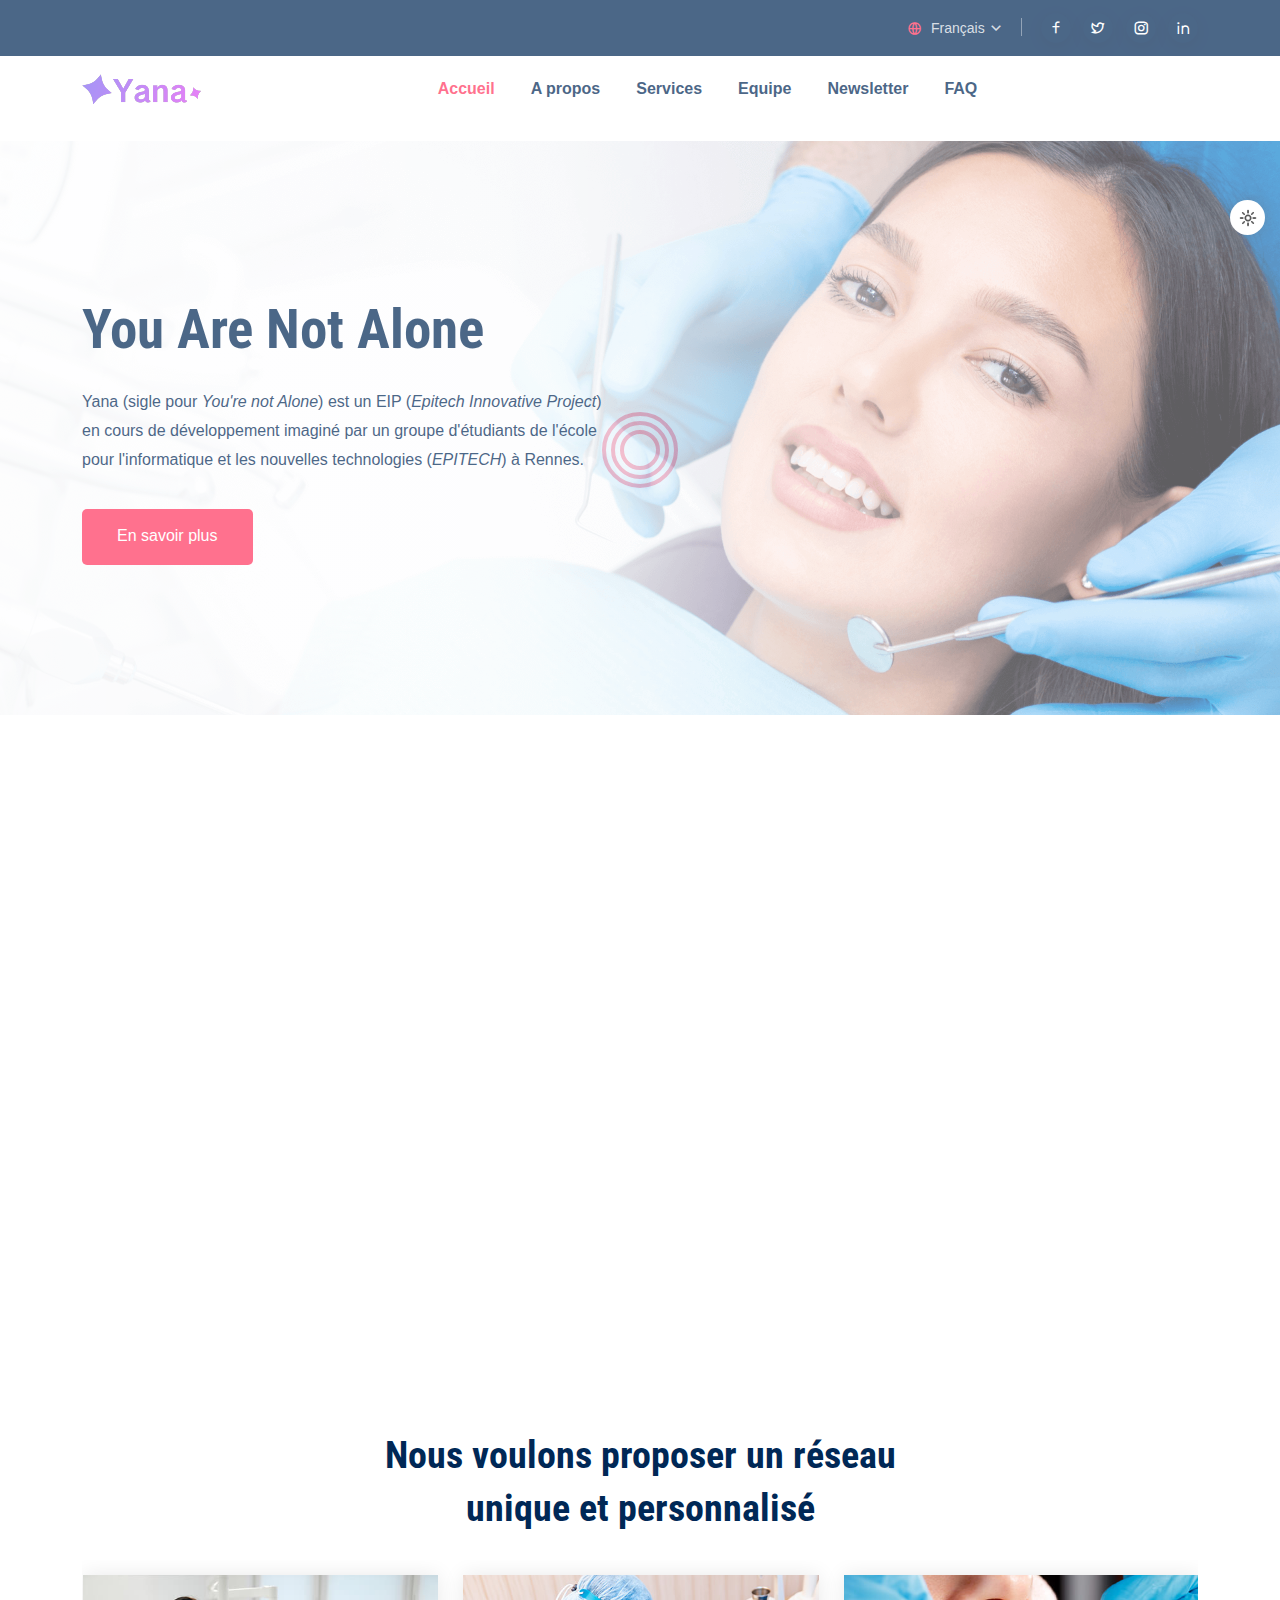
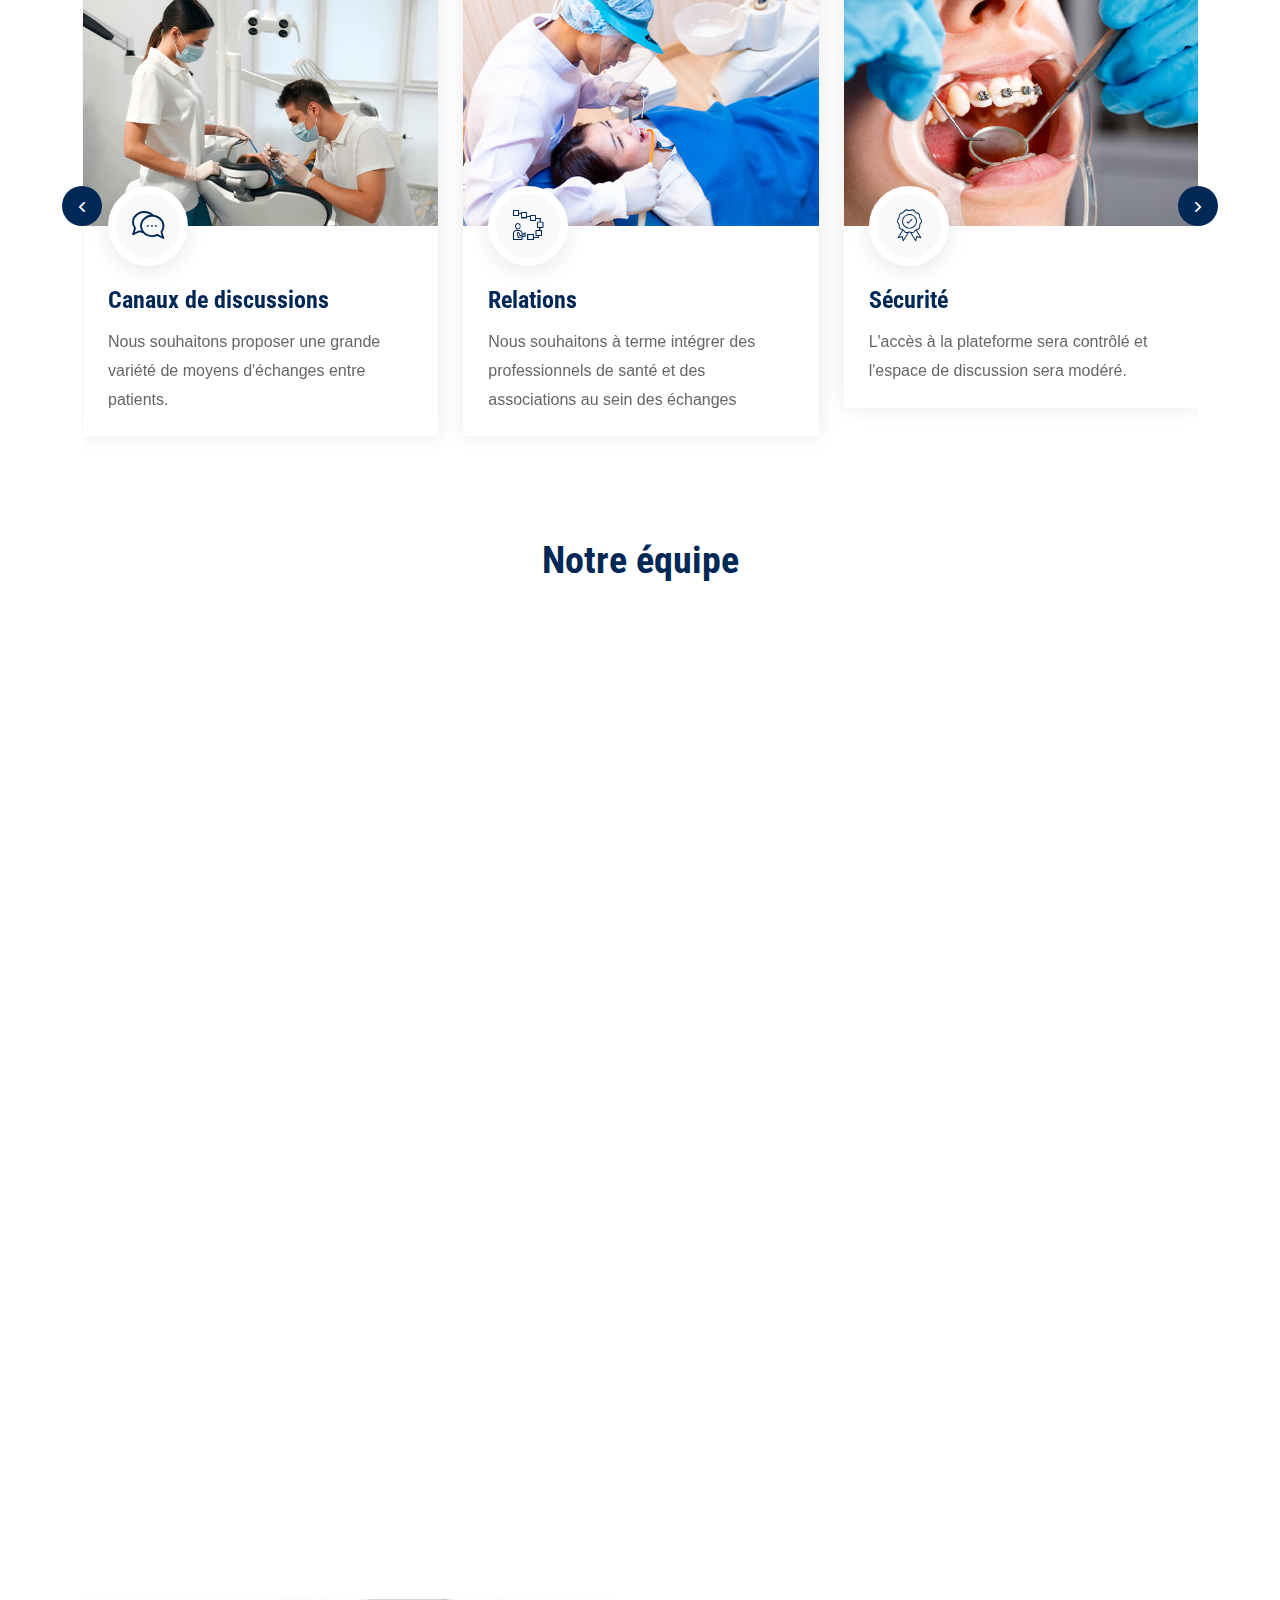
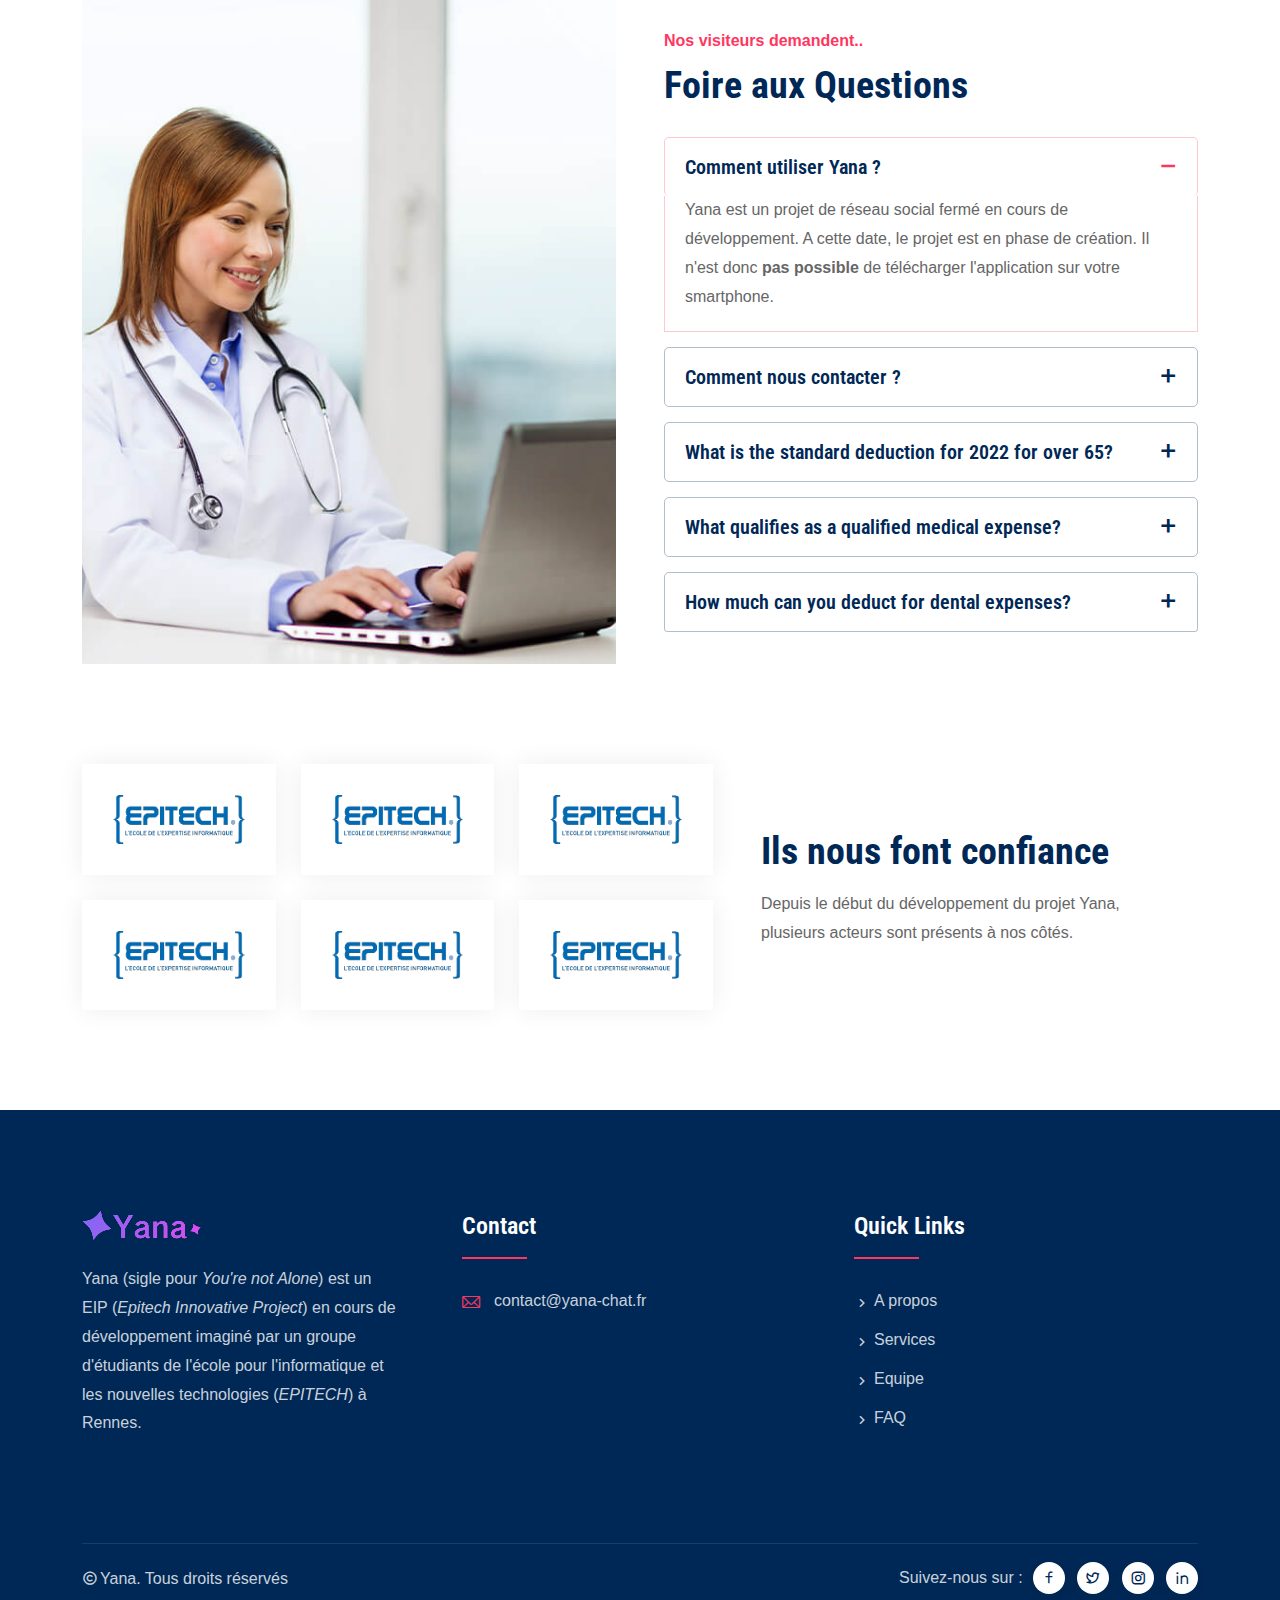
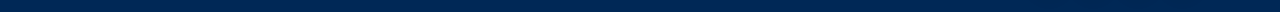
==== index-en.html @ 2b4a0488 "First commit" ====
<!DOCTYPE html>
<html lang="zxx">

  <head>

    <meta charset="utf-8">
    <meta name="viewport" content="width=device-width, initial-scale=1">

    <link rel="stylesheet" href="assets/css/bootstrap.min.css">
    <link rel="stylesheet" href="assets/css/flaticon.css">
    <link rel="stylesheet" href="assets/css/remixicon.css">
    <link rel="stylesheet" href="assets/css/owl.carousel.min.css">
    <link rel="stylesheet" href="assets/css/fancybox.css">
    <link rel="stylesheet" href="assets/css/aos.css">
    <link rel="stylesheet" href="assets/css/style.css">
    <link rel="stylesheet" href="assets/css/responsive.css">
    <link rel="stylesheet" href="assets/css/dark-theme.css">
    <title>Yana - You're Not Alone</title>
    <link rel="icon" type="image/png" href="assets/img/favicon.png">
  </head>

  <body data-bs-spy="scroll" data-bs-offset="120">

    <div class="preloader js-preloader">
      <div class="loader loader-inner-1">
        <div class="loader loader-inner-2">
          <div class="loader loader-inner-3">
          </div>
        </div>
      </div>
    </div>


    <div class="switch-theme-mode">
      <label id="switch" class="switch">
        <input type="checkbox" onchange="toggleTheme()" id="slider">
        <span class="slider round"></span>
      </label>
    </div>


    <div class="page-wrapper">

      <header class="header-wrap style1">
        <div class="header-top">
          <div class="container">
            <div class="row align-items-center">
              <div class="col-lg-8 col-md-7">
                <div class="header-top-left">
                  <ul class="contact-info list-style">
                  </ul>
                </div>
              </div>
              <div class="col-lg-4 col-md-5">
                <div class="header-top-right">
                  <div class="select-lang">
                    <i class="ri-global-line"></i>
                    <div class="navbar-option-item navbar-language dropdown language-option">
                      <button class="dropdown-toggle" type="button" data-bs-toggle="dropdown" aria-haspopup="true" aria-expanded="false">
                        <span class="lang-name"></span>
                      </button>
                      <div class="dropdown-menu language-dropdown-menu">
                        <a class="dropdown-item" href="#">
                          <img src="assets/img/uk.png" alt="flag">
                          Français
                        </a>
                        <a class="dropdown-item" href="#">
                          <img src="assets/img/uk.png" alt="flag">
                          Anglais
                        </a>
                      </div>
                    </div>
                  </div>
                  <ul class="social-profile list-style style1">
                    <li>
                      <a target="_blank" href="https://facebook.com/YouAreNotAlone">
                        <i class="ri-facebook-line"></i>
                      </a>
                    </li>
                    <li>
                      <a target="_blank" href="https://twitter.com/YouAreNotAlone">
                        <i class="ri-twitter-line"></i>
                      </a>
                    </li>
                    <li>
                      <a target="_blank" href="https://instagram.com/yana.chat" title="Yana Chat Instagram">
                        <i class="ri-instagram-line"></i>
                      </a>
                    </li>
                    <li>
                      <a target="_blank" href="https://www.linkedin.com/company/yana-chat/" title="Yana LinkedIn">
                        <i class="ri-linkedin-line"></i>
                      </a>
                    </li>
                  </ul>
                </div>
              </div>
            </div>
          </div>
        </div>
        <div class="container">
          <div class="header-bottom">
            <nav class="navbar navbar-expand-lg navbar-light header-sticky">
              <a class="navbar-brand" href="index.html">
                <img class="logo-light" src="assets/img/logo.png" alt="Image">
                <img class="logo-dark" src="assets/img/logo-white.png" alt="Image"></a>
              <button class="navbar-toggler" type="button" data-bs-toggle="collapse" data-bs-target="#navbarSupportedContent" aria-controls="navbarSupportedContent" aria-expanded="false" aria-label="Toggle navigation">
                <span class="navbar-toggler-icon"></span>
              </button>
              <div class="collapse navbar-collapse" id="navbarSupportedContent">
                <ul class="navbar-nav mx-auto">
                  <li class="nav-item"><a class="nav-link active" href="#home">Accueil</a></li>
                  <li class="nav-item"><a class="nav-link" href="#about">A propos</a></li>
                  <li class="nav-item"><a class="nav-link" href="#service">Services</a></li>
                  <li class="nav-item"><a class="nav-link" href="#team">Equipe</a></li>
                  <li class="nav-item"><a class="nav-link" href="#newsletter">Newsletter</a></li>
                  <li class="nav-item"><a class="nav-link" href="#faq">FAQ</a></li>
                </ul>
              </div>
            </nav>
          </div>
        </div>
      </header>


      <section id="home" class="hero-wrap style1">
        <div class="hero-slider-one owl-carousel">
          <div class="hero-slide-item hero-bg-1 bg-f">
            <div class="container">
              <div class="row gx-5 align-items-center">
                <div class="col-lg-6 col-md-9">
                  <div class="hero-content">
                    <h1>You Are Not Alone</h1>
                    <p>Yana (sigle pour <i>You're not Alone</i>) est un EIP (<i>Epitech Innovative Project</i>) en cours de développement imaginé par un groupe d'étudiants de l'école pour l'informatique et les nouvelles technologies (<i>EPITECH</i>) à Rennes.</p>
                    <div class="hero-btn">
                      <a href="#appointment" class="btn style2">En savoir plus</a>
                      <!--<a class="watch-video" data-fancybox="" href="https://www.youtube.com/">
<span class="play-btn">
<i class="flaticon-play-1"></i>
</span>
<span class="play-text">Watch Our Videos </span>
</a>!-->
                    </div>
                  </div>
                </div>
              </div>
            </div>
          </div>
      </section>


      <section id="about" class="about-wrap style1 pt-100">
        <div class="container">
          <div class="row gx-5 align-items-center">
            <div class="col-lg-6" data-aos="fade-right" data-aos-duration="1200" data-aos-delay="200">
              <div class="about-img-wrap">
                <img class="about-img-one" src="assets/img/about/about-img-1.jpg" alt="Image">
                <img class="about-img-two" src="assets/img/about/about-img-2.jpg" alt="Image">
              </div>
            </div>
            <div class="col-lg-6" data-aos="fade-left" data-aos-duration="1200" data-aos-delay="200">
              <div class="about-content">
                <div class="content-title style1">
                  <span>Apprenez à nous connaître !</span>
                  <h2>Un accompagnement dans votre quotidien</h2>
                  <p>Yana a pour but d'accompagner les personnes dans la connaissance de leur pathologie et dans leur bien-être au quotidien.</p>
                  <p>Au travers d'une plateforme numérique et sous la forme d'un réseau social fermé, patients, patients-experts, associations et personnel de santé sont présents pour entourer une communauté grandissante d'individus dans leur combat.</p>
                </div>
                <ul class="content-feature-list list-style style3">
                  <li><span><i class="ri-check-double-line"></i></span>Faites-vous comprendre sur ce que vous traversez</li>
                  <li><span><i class="ri-check-double-line"></i></span>Rencontrez de nouvelles personnes</li>
                  <li><span><i class="ri-check-double-line"></i></span>Echangez sur de nombreux sujets</li>
                </ul>
                <!--<div class="about-subtext">
<span><img src="assets/img/icons/medical-team.svg" alt="Image"></span>
<h5></h5>
</div>!-->
              </div>
            </div>
          </div>
        </div>
      </section>


      <section id="service" class="service-wrap ptb-100">
        <div class="container">
          <div class="row">
            <div class="col-xl-6 offset-xl-3 col-lg-8 offset-lg-2">
              <div class="section-title style1 text-center mb-40">
                <h2>Nous voulons proposer un réseau unique et personnalisé</h2>
              </div>
            </div>
          </div>
          <div class="service-slider-one owl-carousel">
            <div class="service-card style1">
              <div class="service-img">
                <img src="assets/img/service/service-1.jpg" alt="Image">
              </div>
              <div class="service-info">
                <span class="service-icon"><i class="flaticon-bubble-chat"></i></span>
                <h3><a href="service-details.html">Canaux de discussions</a></h3>
                <p>Nous souhaitons proposer une grande variété de moyens d'échanges entre patients.</p>
              </div>
            </div>
            <div class="service-card style1">
              <div class="service-img">
                <img src="assets/img/service/service-5.jpg" alt="Image">
              </div>
              <div class="service-info">
                <span class="service-icon"><i class="flaticon-professional-1"></i></span>
                <h3><a href="service-details.html">Relations</a></h3>
                <p>Nous souhaitons à terme intégrer des professionnels de santé et des associations au sein des échanges</p>
              </div>
            </div>
            <div class="service-card style1">
              <div class="service-img">
                <img src="assets/img/service/service-2.jpg" alt="Image">
              </div>
              <div class="service-info">
                <span class="service-icon"><i class="flaticon-quality-control"></i></span>
                <h3><a href="service-details.html">Sécurité</a></h3>
                <p>L'accès à la plateforme sera contrôlé et l'espace de discussion sera modéré.</p>
              </div>
            </div>
            <div class="service-card style1">
              <div class="service-img">
                <img src="assets/img/service/service-3.jpg" alt="Image">
              </div>
              <div class="service-info">
                <span class="service-icon"><i class="flaticon-user"></i></span>
                <h3><a href="service-details.html">Anonymat</a></h3>
                <p>Nous voulons vous laisser le choix d'utiliser votre identité ou un pseudonyme.</p>
              </div>
            </div>
          </div>
        </div>
      </section>

      <section id="team" class="team-wrap pb-75">
        <div class="container">
          <div class="row">
            <div class="col-xl-6 offset-xl-3 col-lg-8 offset-lg-2">
              <div class="section-title style1 text-center mb-40">
                <h2>Notre équipe</h2>
              </div>
            </div>
          </div>
          <div class="row justify-content-center">
            <div class="col-xl-3 col-lg-4 col-md-6" data-aos="fade-up" data-aos-duration="1200" data-aos-delay="200">
              <div class="team-card style1">
                <div class="team-img">
                  <img src="assets/img/team/member-1.jpg" alt="Image">
                </div>
                <div class="team-info">
                  <h3>Aurélien M.</h3>
                  <span>Ingénieur</span>
                  <ul class="social-profile list-style style1">
                    <li>
                      <a target="_blank" href="https://facebook.com/">
                        <i class="ri-facebook-line"></i>
                      </a>
                    </li>
                    <li>
                      <a target="_blank" href="https://twitter.com/">
                        <i class="ri-twitter-line"></i>
                      </a>
                    </li>
                    <li>
                      <a target="_blank" href="https://instagram.com/">
                        <i class="ri-instagram-line"></i>
                      </a>
                    </li>
                    <li>
                      <a target="_blank" href="https://linkedin.com/">
                        <i class="ri-linkedin-line"></i>
                      </a>
                    </li>
                  </ul>
                </div>
              </div>
            </div>
            <div class="col-xl-3 col-lg-4 col-md-6" data-aos="fade-up" data-aos-duration="1200" data-aos-delay="300">
              <div class="team-card style1">
                <div class="team-img">
                  <img src="assets/img/team/member-2.jpg" alt="Image">
                </div>
                <div class="team-info">
                  <h3>Benjamin DELVERT</h3>
                  <span>Aspirateur Dyson</span>
                  <ul class="social-profile list-style style1">
                    <li>
                      <a target="_blank" href="https://facebook.com/">
                        <i class="ri-facebook-line"></i>
                      </a>
                    </li>
                    <li>
                      <a target="_blank" href="https://twitter.com/">
                        <i class="ri-twitter-line"></i>
                      </a>
                    </li>
                    <li>
                      <a target="_blank" href="https://instagram.com/">
                        <i class="ri-instagram-line"></i>
                      </a>
                    </li>
                    <li>
                      <a target="_blank" href="https://linkedin.com/">
                        <i class="ri-linkedin-line"></i>
                      </a>
                    </li>
                  </ul>
                </div>
              </div>
            </div>
            <div class="col-xl-3 col-lg-4 col-md-6" data-aos="fade-up" data-aos-duration="1200" data-aos-delay="400">
              <div class="team-card style1">
                <div class="team-img">
                  <img src="assets/img/team/member-3.jpg" alt="Image">
                </div>
                <div class="team-info">
                  <h3>Mathis CHRETIEN</h3>
                  <span>Avocat frais</span>
                  <ul class="social-profile list-style style1">
                    <li>
                      <a target="_blank" href="https://facebook.com/">
                        <i class="ri-facebook-line"></i>
                      </a>
                    </li>
                    <li>
                      <a target="_blank" href="https://twitter.com/">
                        <i class="ri-twitter-line"></i>
                      </a>
                    </li>
                    <li>
                      <a target="_blank" href="https://instagram.com/">
                        <i class="ri-instagram-line"></i>
                      </a>
                    </li>
                    <li>
                      <a target="_blank" href="https://linkedin.com/">
                        <i class="ri-linkedin-line"></i>
                      </a>
                    </li>
                  </ul>
                </div>
              </div>
            </div>
            <div class="col-xl-3 col-lg-4 col-md-6" data-aos="fade-up" data-aos-duration="1200" data-aos-delay="500">
              <div class="team-card style1">
                <div class="team-img">
                  <img src="assets/img/team/member-4.jpg" alt="Image">
                </div>
                <div class="team-info">
                  <h3>Paul DOSSER</h3>
                  <span>???</span>
                  <ul class="social-profile list-style style1">
                    <li>
                      <a target="_blank" href="https://facebook.com/">
                        <i class="ri-facebook-line"></i>
                      </a>
                    </li>
                    <li>
                      <a target="_blank" href="https://twitter.com/">
                        <i class="ri-twitter-line"></i>
                      </a>
                    </li>
                    <li>
                      <a target="_blank" href="https://instagram.com/">
                        <i class="ri-instagram-line"></i>
                      </a>
                    </li>
                    <li>
                      <a target="_blank" href="https://linkedin.com/">
                        <i class="ri-linkedin-line"></i>
                      </a>
                    </li>
                  </ul>
                </div>
              </div>
            </div>
          </div>
        </div>
      </section>

      <section id="newsletter" class="why-choose-wrap style1 ptb-100">
        <div class="container">
          <div class="row gx-5 align-items-center">
            <div class="col-lg-6" data-aos="fade-right" data-aos-duration="1200" data-aos-delay="200">
              <div class="book-appointment style1 bg-f">
                <div class="overlay bg-prussian op-95"></div>
                <h5>S'inscrire à la newsletter</h5>
                <form action="#">
                  <div class="row">
                    <div class="col-lg-12">
                      <div class="form-group">
                        <input type="text" placeholder="Adresse e-mail (exemple: john.doe@gmail.com)">
                      </div>
                    </div>
                    <div class="col-12">
                      <button type="submit" class="btn style2">Valider l'inscription</button>
                    </div>
                  </div>
                </form>
              </div>
            </div>
            <div class="col-lg-6" data-aos="fade-left" data-aos-duration="1200" data-aos-delay="200">
              <div class="wh-content">
                <div class="content-title style1">
                  <h2>Restez au courant de notre avancement</h2>
                  <p>Yana propose de vous inscrire à sa <b>newsletter</b> afin de recevoir des articles relatifs au développement du projet, dans la limite de <b>2 mails</b> par mois.</p>
                </div>
              </div>
            </div>
          </div>
        </div>
      </section>


      <section id="faq" class="faq-wrap style1 pb-100">
        <div class="container">
          <div class="row gx-5 align-items-center">
            <div class="col-lg-6">
              <div class="faq-bg-one bg-f"></div>
            </div>
            <div class="col-lg-6">
              <div class="faq-content">
                <div class="content-title style1">
                  <span>Nos visiteurs demandent..</span>
                  <h2>Foire aux Questions
                  </h2>
                </div>
                <div class="accordion" id="accordionExample_one">
                  <div class="accordion-item">
                    <h2 class="accordion-header" id="headingOne">
                      <button class="accordion-button" type="button" data-bs-toggle="collapse" data-bs-target="#collapseOne" aria-expanded="true" aria-controls="collapseOne">
                        <span>
 <i class="ri-add-line plus"></i>
<i class="ri-subtract-line minus"></i>
</span>
                        Comment utiliser Yana ?
                      </button>
                    </h2>
                    <div id="collapseOne" class="accordion-collapse collapse show" aria-labelledby="headingOne" data-bs-parent="#accordionExample_one">
                      <div class="accordion-body">
                        <div class="single-product-text">
                          <p>Yana est un projet de réseau social fermé en cours de développement. A cette date, le projet est en phase de création. Il n'est donc <b>pas possible</b> de télécharger l'application sur votre smartphone.</p>
                        </div>
                      </div>
                    </div>
                  </div>
                  <div class="accordion-item">
                    <h2 class="accordion-header" id="headingTwo">
                      <button class="accordion-button collapsed" type="button" data-bs-toggle="collapse" data-bs-target="#collapseTwo" aria-expanded="false" aria-controls="collapseTwo">
                        <span>
<i class="ri-add-line plus"></i>
<i class="ri-subtract-line minus"></i>
</span>
                        Comment nous contacter ?
                      </button>
                    </h2>
                    <div id="collapseTwo" class="accordion-collapse collapse " aria-labelledby="headingTwo" data-bs-parent="#accordionExample_one">
                      <div class="accordion-body">
                        <p>Il est possible de nous contacter en envoyant un courrier électronique à l'adresse suivante : <a href="mailto:contact@yana-chat.fr">contact@yana-chat.fr</a></p>
                      </div>
                    </div>
                  </div>
                  <div class="accordion-item">
                    <h2 class="accordion-header" id="headingThree">
                      <button class="accordion-button collapsed" type="button" data-bs-toggle="collapse" data-bs-target="#collapseThree" aria-expanded="false" aria-controls="collapseThree">
                        <span>
<i class="ri-add-line plus"></i>
<i class="ri-subtract-line minus"></i>
</span>
                        What is the standard deduction for 2022 for over 65?
                      </button>
                    </h2>
                    <div id="collapseThree" class="accordion-collapse collapse " aria-labelledby="headingThree" data-bs-parent="#accordionExample_one">
                      <div class="accordion-body">
                        <p>It is a long established fact that a reader will be distracted by the read content of page when looking at its layout. The point of using Lorem Ipsum is that it has a more-or-less no content here making it look like.</p>
                      </div>
                    </div>
                  </div>
                  <div class="accordion-item">
                    <h2 class="accordion-header" id="headingFour">
                      <button class="accordion-button collapsed" type="button" data-bs-toggle="collapse" data-bs-target="#collapseFour" aria-expanded="false" aria-controls="collapseFour">
                        <span>
<i class="ri-add-line plus"></i>
<i class="ri-subtract-line minus"></i>
</span>
                        What qualifies as a qualified medical expense?
                      </button>
                    </h2>
                    <div id="collapseFour" class="accordion-collapse collapse " aria-labelledby="headingFour" data-bs-parent="#accordionExample_one">
                      <div class="accordion-body">
                        <p>It is a long established fact that a reader will be distracted by the read content of page when looking at its layout. The point of using Lorem Ipsum is that it has a more-or-less no content here making it look like.</p>
                      </div>
                    </div>
                  </div>
                  <div class="accordion-item">
                    <h2 class="accordion-header" id="headingFive">
                      <button class="accordion-button collapsed" type="button" data-bs-toggle="collapse" data-bs-target="#collapseFive" aria-expanded="false" aria-controls="collapseFive">
                        <span>
<i class="ri-add-line plus"></i>
<i class="ri-subtract-line minus"></i>
</span>
                        How much can you deduct for dental expenses?
                      </button>
                    </h2>
                    <div id="collapseFive" class="accordion-collapse collapse " aria-labelledby="headingFive" data-bs-parent="#accordionExample_one">
                      <div class="accordion-body">
                        <p>It is a long established fact that a reader will be distracted by the read content of page when looking at its layout. The point of using Lorem Ipsum is that it has a more-or-less no content here making it look like.</p>
                      </div>
                    </div>
                  </div>
                </div>
              </div>
            </div>
          </div>
        </div>
      </section>

      <section class="partner-wrap pb-100">
        <div class="container">
          <div class="row gx-5 align-items-center">
            <div class="col-xl-7 col-lg-6 col-md-12 col-12 order-xl-1 order-lg-1 order-md-2 order-2">
              <div class="partner-item-wrap">
                <div class="partner-item">
                  <img src="assets/img/partner/partner-epitech.png" alt="Epitech">
                </div>
                <div class="partner-item">
                  <img src="assets/img/partner/partner-epitech.png" alt="Epitech">
                </div>
                <div class="partner-item">
                  <img src="assets/img/partner/partner-epitech.png" alt="Epitech">
                </div>
                <div class="partner-item">
                  <img src="assets/img/partner/partner-epitech.png" alt="Epitech">
                </div>
                <div class="partner-item">
                  <img src="assets/img/partner/partner-epitech.png" alt="Epitech">
                </div>
                <div class="partner-item">
                  <img src="assets/img/partner/partner-epitech.png" alt="Epitech">
                </div>
              </div>
            </div>
            <div class="col-xl-5 col-lg-6 col-md-12 col-12 order-xl-2 order-lg-2 order-md-1 order-1">
              <div class="partner-content">
                <div class="content-title style1">
                  <h2>Ils nous font confiance</h2>
                  <p>Depuis le début du développement du projet Yana, plusieurs acteurs sont présents à nos côtés.</p>
                </div>
              </div>
            </div>
          </div>
        </div>
      </section>

      <footer class="footer-wrap">
        <div class="footer-top">
          <div class="container">
            <div class="row pt-100 pb-75">
              <div class="col-xl-4 col-lg-4 col-md-6 col-sm-6">
                <div class="footer-widget">
                  <a href="index.html" class="footer-logo">
                    <img src="assets/img/logo-white.png" alt="Image">
                  </a>
                  <p class="comp-desc">
                    Yana (sigle pour <i>You're not Alone</i>) est un EIP (<i>Epitech Innovative Project</i>) en cours de développement imaginé par un groupe d'étudiants de l'école pour l'informatique et les nouvelles technologies (<i>EPITECH</i>) à Rennes.
                  </p>
                </div>
              </div>
              <div class="col-xl-4 col-lg-4 col-md-6 col-sm-6">
                <div class="footer-widget">
                  <h3 class="footer-widget-title">Contact</h3>
                  <ul class="contact-info list-style">
                    <li>
                      <i class="flaticon-email"></i>
                      <a href="mailto:contact@yana-chat.fr">contact@yana-chat.fr</span></a>
                    </li>
                  </ul>
                </div>
              </div>
              <div class="col-xl-4 col-lg-4 col-md-6 col-sm-6 ps-xl-4">
                <div class="footer-widget">
                  <h3 class="footer-widget-title">Quick Links</h3>
                  <ul class="footer-menu list-style">
                    <li>
                      <a href="#about">
                        <i class="ri-arrow-right-s-line"></i>
                        A propos
                      </a>
                    </li>
                    <li>
                      <a href="#service">
                        <i class="ri-arrow-right-s-line"></i>
                        Services
                      </a>
                    </li>
                    <li>
                      <a href="#team">
                        <i class="ri-arrow-right-s-line"></i>
                        Equipe
                      </a>
                    </li>
                    <li>
                      <a href="#faq">
                        <i class="ri-arrow-right-s-line"></i>
                        FAQ
                      </a>
                    </li>
                  </ul>
                </div>
              </div>
            </div>
            <div class="footer-bottom">
              <div class="row align-items-center">
                <div class="col-md-6">
                  <p class="copyright-text"><i class="ri-copyright-line"></i><span>Yana</span>. Tous droits réservés</p>
                </div>
                <div class="col-md-6 text-md-end">
                  <div class="social-link">
                    <h6>Suivez-nous sur : </h6>
                    <ul class="social-profile list-style style1">
                      <li>
                        <a target="_blank" href="https://facebook.com/">
                          <i class="ri-facebook-line"></i>
                        </a>
                      </li>
                      <li>
                        <a target="_blank" href="https://twitter.com/">
                          <i class="ri-twitter-line"></i>
                        </a>
                      </li>
                      <li>
                        <a target="_blank" href="https://instagram.com/yana.chat">
                          <i class="ri-instagram-line"></i>
                        </a>
                      </li>
                      <li>
                        <a target="_blank" href="https://www.linkedin.com/company/yana-chat/">
                          <i class="ri-linkedin-line"></i>
                        </a>
                      </li>
                    </ul>
                  </div>
                </div>
              </div>
            </div>
          </div>
        </div>
      </footer>

    </div>


    <a href="javascript:void(0)" class="back-to-top bounce"><i class="ri-arrow-up-s-line"></i></a>

    <script data-cfasync="false" src="https://templates.hibootstrap.com/cdn-cgi/scripts/5c5dd728/cloudflare-static/email-decode.min.js"></script>
    <script src="assets/js/jquery.min.js"></script>
    <script src="assets/js/bootstrap.bundle.min.js"></script>
    <script src="assets/js/form-validator.min.js"></script>
    <script src="assets/js/contact-form-script.js"></script>
    <script src="assets/js/aos.js"></script>
    <script src="assets/js/owl.carousel.min.js"></script>
    <script src="assets/js/fancybox.js"></script>
    <script src="assets/js/jquery.appear.js"></script>
    <script src="assets/js/tweenmax.min.js"></script>
    <script src="assets/js/main.js"></script>
  </body>

</html>
---- assets/css/flaticon.css ----
@font-face {
    font-family: "flaticon";
    src: url("../fonts/flaticon4ccc.ttf?fb77987780f91e7a7ccc5b7f62c17d7a") format("truetype"),
url("../fonts/flaticon4ccc.woff?fb77987780f91e7a7ccc5b7f62c17d7a") format("woff"),
url("../fonts/flaticon4ccc.woff2?fb77987780f91e7a7ccc5b7f62c17d7a") format("woff2"),
url("../fonts/flaticon4ccc.eot?fb77987780f91e7a7ccc5b7f62c17d7a#iefix") format("embedded-opentype"),
url("../fonts/flaticon4ccc.svg?fb77987780f91e7a7ccc5b7f62c17d7a#flaticon") format("svg");
}

i[class^="flaticon-"]:before, i[class*=" flaticon-"]:before {
    font-family: flaticon !important;
    font-style: normal;
    font-weight: normal !important;
    font-variant: normal;
    text-transform: none;
    line-height: 1;
    -webkit-font-smoothing: antialiased;
    -moz-osx-font-smoothing: grayscale;
}

.flaticon-play-button:before {
    content: "\f101";
}
.flaticon-play-button-arrowhead:before {
    content: "\f102";
}
.flaticon-quotation-mark:before {
    content: "\f103";
}
.flaticon-minus-sign:before {
    content: "\f104";
}
.flaticon-plus-positive-add-mathematical-symbol:before {
    content: "\f105";
}
.flaticon-chat-comment-oval-speech-bubble-with-text-lines:before {
    content: "\f106";
}
.flaticon-close-button:before {
    content: "\f107";
}
.flaticon-share:before {
    content: "\f108";
}
.flaticon-right-arrow:before {
    content: "\f109";
}

.flaticon-safe-box-door:before { content: "\f119"; }

.flaticon-phone-call:before {
    content: "\f10a";
}
.flaticon-left-arrow:before {
    content: "\f10b";
}
.flaticon-right-arrow-1:before {
    content: "\f10c";
}
.flaticon-telephone:before {
    content: "\f10d";
}
.flaticon-favorites:before {
    content: "\f10e";
}
.flaticon-credit-card:before {
    content: "\f10f";
}
.flaticon-secure-shield:before {
    content: "\f110";
}
.flaticon-tick:before {
    content: "\f111";
}
.flaticon-play:before {
    content: "\f112";
}
.flaticon-care:before {
    content: "\f113";
}
.flaticon-play-button-1:before {
    content: "\f114";
}
.flaticon-call:before {
    content: "\f115";
}
.flaticon-pin:before {
    content: "\f116";
}
.flaticon-email:before {
    content: "\f117";
}
.flaticon-email-1:before {
    content: "\f118";
}
.flaticon-down-arrow:before {
    content: "\f119";
}
.flaticon-done:before {
    content: "\f11a";
}
.flaticon-shooting-star:before {
    content: "\f11b";
}
.flaticon-up-arrow:before {
    content: "\f11c";
}
.flaticon-down-arrow-1:before {
    content: "\f11d";
}
.flaticon-customer:before {
    content: "\f11e";
}
.flaticon-checked:before {
    content: "\f11f";
}
.flaticon-next:before {
    content: "\f120";
}
.flaticon-play-1:before {
    content: "\f121";
}
.flaticon-email-2:before {
    content: "\f122";
}
.flaticon-calendar:before {
    content: "\f123";
}
.flaticon-professional:before {
    content: "\f124";
}
.flaticon-send:before {
    content: "\f125";
}
.flaticon-stethoscope:before {
    content: "\f126";
}
.flaticon-support:before {
    content: "\f127";
}
.flaticon-gastroenterologist:before {
    content: "\f128";
}
.flaticon-left-arrow-1:before {
    content: "\f129";
}
.flaticon-time:before {
    content: "\f12a";
}
.flaticon-medical-history:before {
    content: "\f12b";
}
.flaticon-brain:before {
    content: "\f12c";
}
.flaticon-medicine:before {
    content: "\f12d";
}
.flaticon-blood:before {
    content: "\f12e";
}
.flaticon-tooth:before {
    content: "\f12f";
}
.flaticon-heartbeat:before {
    content: "\f130";
}
.flaticon-doctor:before {
    content: "\f131";
}
.flaticon-planet-earth:before {
    content: "\f132";
}
.flaticon-dental-care:before {
    content: "\f133";
}
.flaticon-gynecology:before {
    content: "\f134";
}
.flaticon-airplane:before {
    content: "\f135";
}
.flaticon-linkedin:before {
    content: "\f136";
}
.flaticon-user:before {
    content: "\f137";
}
.flaticon-user-1:before {
    content: "\f138";
}
.flaticon-debit-card:before {
    content: "\f139";
}
.flaticon-file:before {
    content: "\f13a";
}
.flaticon-crutches:before {
    content: "\f13b";
}
.flaticon-quote:before {
    content: "\f13c";
}
.flaticon-quote-1:before {
    content: "\f13d";
}
.flaticon-shopping-cart:before {
    content: "\f13e";
}
.flaticon-payment-method:before {
    content: "\f13f";
}
.flaticon-exit:before {
    content: "\f140";
}
.flaticon-surgery-room:before {
    content: "\f141";
}
.flaticon-briefcase:before {
    content: "\f142";
}
.flaticon-hot-stones:before {
    content: "\f143";
}
.flaticon-dental-implant:before {
    content: "\f144";
}
.flaticon-thinking:before {
    content: "\f145";
}
.flaticon-price-tag:before {
    content: "\f146";
}
.flaticon-laser:before {
    content: "\f147";
}
.flaticon-mental-health:before {
    content: "\f148";
}
.flaticon-check:before {
    content: "\f149";
}
.flaticon-share-1:before {
    content: "\f14a";
}
.flaticon-star:before {
    content: "\f14b";
}
.flaticon-makeup:before {
    content: "\f14c";
}
.flaticon-user-2:before {
    content: "\f14d";
}
.flaticon-kidney:before {
    content: "\f14e";
}
.flaticon-bubble-chat:before {
    content: "\f14f";
}
.flaticon-envelope:before {
    content: "\f150";
}
.flaticon-play-2:before {
    content: "\f151";
}
.flaticon-facebook:before {
    content: "\f152";
}
.flaticon-instagram:before {
    content: "\f153";
}
.flaticon-linkedin-1:before {
    content: "\f154";
}
.flaticon-twitter:before {
    content: "\f155";
}
.flaticon-briefcase-1:before {
    content: "\f156";
}
.flaticon-health-report:before {
    content: "\f157";
}
.flaticon-health-insurance:before {
    content: "\f158";
}
.flaticon-dentistry:before {
    content: "\f159";
}
.flaticon-rhinoplasty:before {
    content: "\f15a";
}
.flaticon-dentist:before {
    content: "\f15b";
}
.flaticon-patient:before {
    content: "\f15c";
}
.flaticon-healthcare:before {
    content: "\f15d";
}
.flaticon-speech-bubble:before {
    content: "\f15e";
}
.flaticon-laser-surgery:before {
    content: "\f15f";
}
.flaticon-massage:before {
    content: "\f160";
}
.flaticon-bell:before {
    content: "\f161";
}
.flaticon-graph:before {
    content: "\f162";
}
.flaticon-baby-room:before {
    content: "\f163";
}
.flaticon-plane:before {
    content: "\f164";
}
.flaticon-plastic-surgery:before {
    content: "\f165";
}
.flaticon-globe:before {
    content: "\f166";
}
.flaticon-clinic:before {
    content: "\f167";
}
.flaticon-charity:before {
    content: "\f168";
}
.flaticon-quote-2:before {
    content: "\f169";
}
.flaticon-dry-eyes:before {
    content: "\f16a";
}
.flaticon-calendar-1:before {
    content: "\f16b";
}
.flaticon-dental-care-1:before {
    content: "\f16c";
}
.flaticon-insurance:before {
    content: "\f16d";
}
.flaticon-love:before {
    content: "\f16e";
}
.flaticon-clinic-1:before {
    content: "\f16f";
}
.flaticon-send-1:before {
    content: "\f170";
}
.flaticon-remove:before {
    content: "\f171";
}
.flaticon-sign-out:before {
    content: "\f172";
}
.flaticon-search:before {
    content: "\f173";
}
.flaticon-quality:before {
    content: "\f174";
}
.flaticon-laser-1:before {
    content: "\f175";
}
.flaticon-eye:before {
    content: "\f176";
}
.flaticon-doctor-1:before {
    content: "\f177";
}
.flaticon-map:before {
    content: "\f178";
}
.flaticon-back:before {
    content: "\f179";
}
.flaticon-next-1:before {
    content: "\f17a";
}
.flaticon-tooth-brush:before {
    content: "\f17b";
}
.flaticon-cancer:before {
    content: "\f17c";
}
.flaticon-cosmetics:before {
    content: "\f17d";
}
.flaticon-healthcare-1:before {
    content: "\f17e";
}
.flaticon-diagnosis:before {
    content: "\f17f";
}
.flaticon-people:before {
    content: "\f180";
}
.flaticon-weight-loss:before {
    content: "\f181";
}
.flaticon-up-right-arrow:before {
    content: "\f182";
}
.flaticon-lungs:before {
    content: "\f183";
}
.flaticon-chemistry:before {
    content: "\f184";
}
.flaticon-driving-license:before {
    content: "\f185";
}
.flaticon-surgeon:before {
    content: "\f186";
}
.flaticon-healthcare-2:before {
    content: "\f187";
}
.flaticon-quotes:before {
    content: "\f188";
}
.flaticon-eyelids:before {
    content: "\f189";
}
.flaticon-pain-in-joints:before {
    content: "\f18a";
}
.flaticon-laser-2:before {
    content: "\f18b";
}
.flaticon-fracture:before {
    content: "\f18c";
}
.flaticon-heart:before {
    content: "\f18d";
}
.flaticon-dental-checkup:before {
    content: "\f18e";
}
.flaticon-cardiology:before {
    content: "\f18f";
}
.flaticon-alice-in-wonderland-syndrome:before {
    content: "\f190";
}
.flaticon-orthopedics:before {
    content: "\f191";
}
.flaticon-retinal-scan:before {
    content: "\f192";
}
.flaticon-call-1:before {
    content: "\f193";
}
.flaticon-email-3:before {
    content: "\f194";
}
.flaticon-skin-care:before {
    content: "\f195";
}
.flaticon-deal:before {
    content: "\f196";
}
.flaticon-broken-arm:before {
    content: "\f197";
}
.flaticon-swab:before {
    content: "\f198";
}
.flaticon-laser-3:before {
    content: "\f199";
}
.flaticon-injury:before {
    content: "\f19a";
}
.flaticon-dermatologically-tested:before {
    content: "\f19b";
}
.flaticon-user-avatar:before {
    content: "\f19c";
}
.flaticon-institute:before {
    content: "\f19d";
}
.flaticon-up-arrow-1:before {
    content: "\f19e";
}
.flaticon-retinal-scan-1:before {
    content: "\f19f";
}
.flaticon-quality-control:before {
    content: "\f1a0";
}
.flaticon-face:before {
    content: "\f1a1";
}
.flaticon-biometric-recognition:before {
    content: "\f1a2";
}
.flaticon-cornea:before {
    content: "\f1a3";
}
.flaticon-chiropractic:before {
    content: "\f1a4";
}
.flaticon-tooth-whitening:before {
    content: "\f1a5";
}
.flaticon-human-brain:before {
    content: "\f1a6";
}
.flaticon-professional-1:before {
    content: "\f1a7";
}
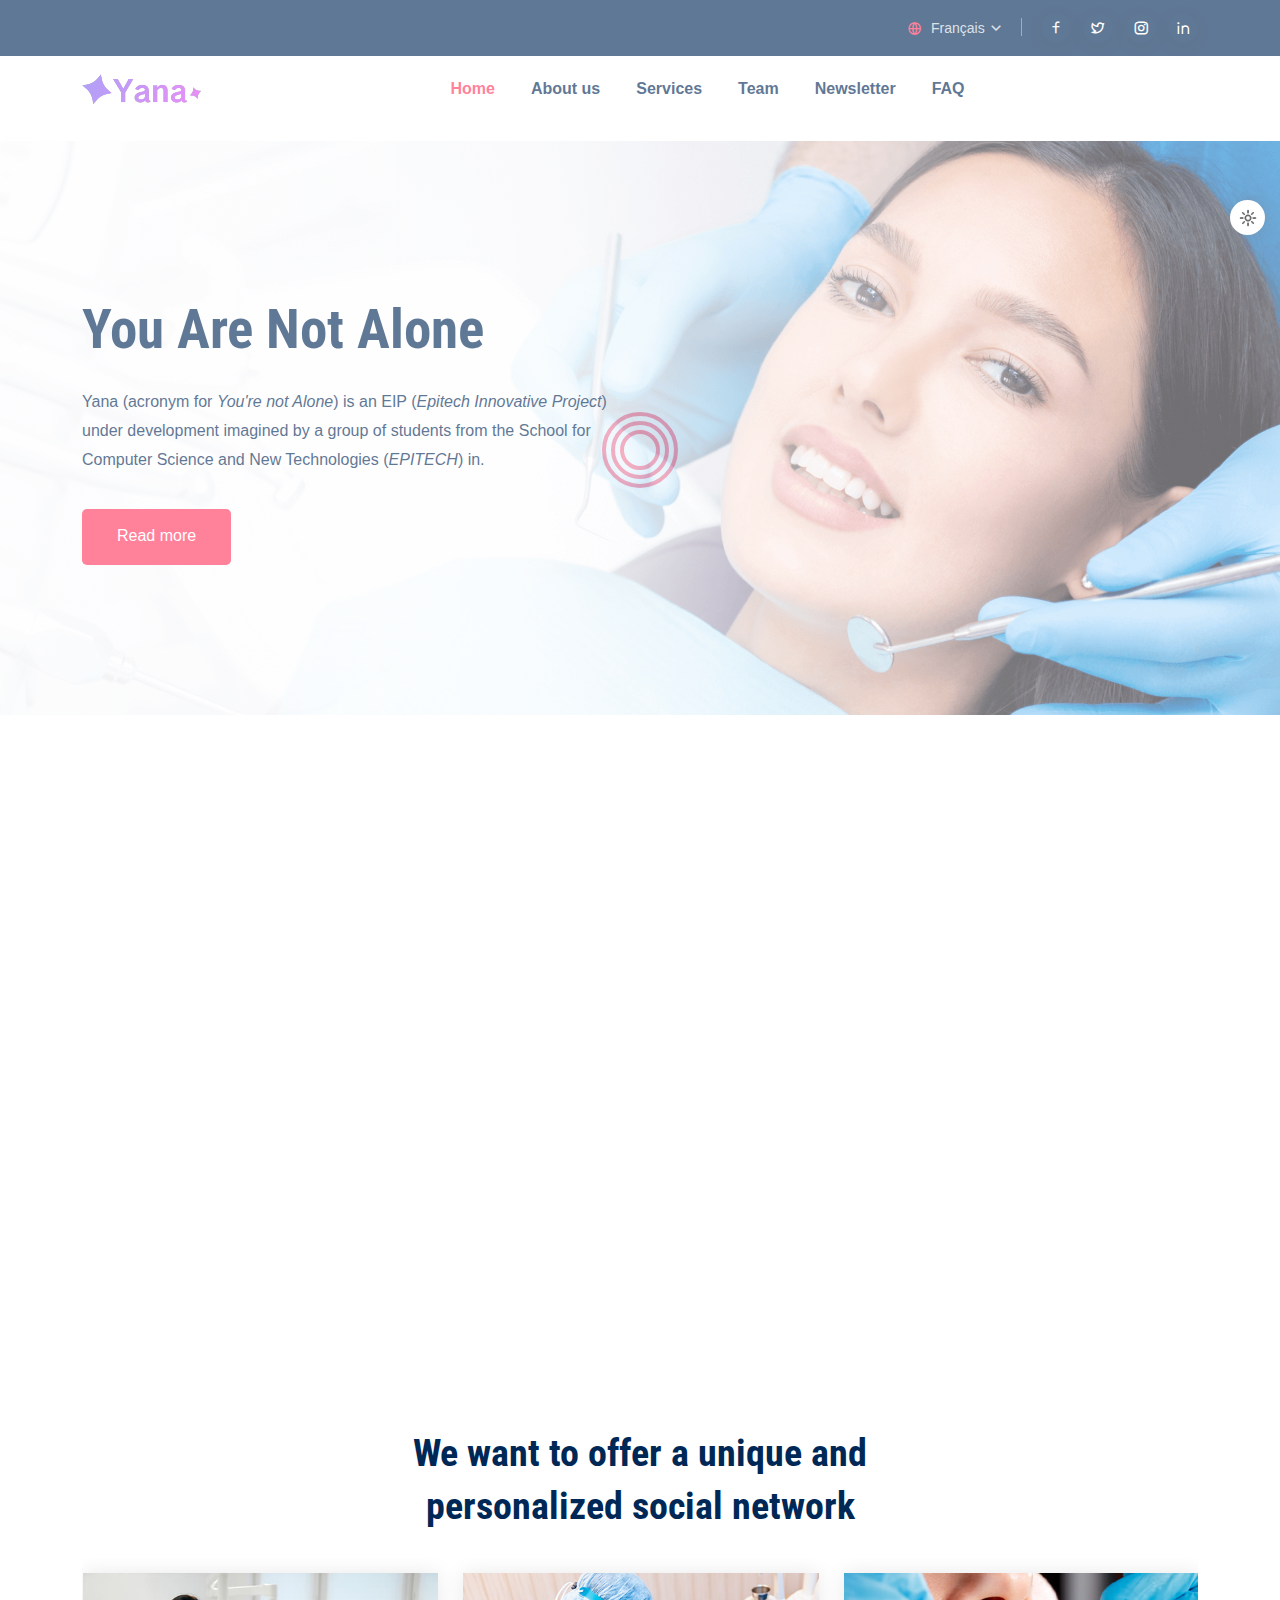
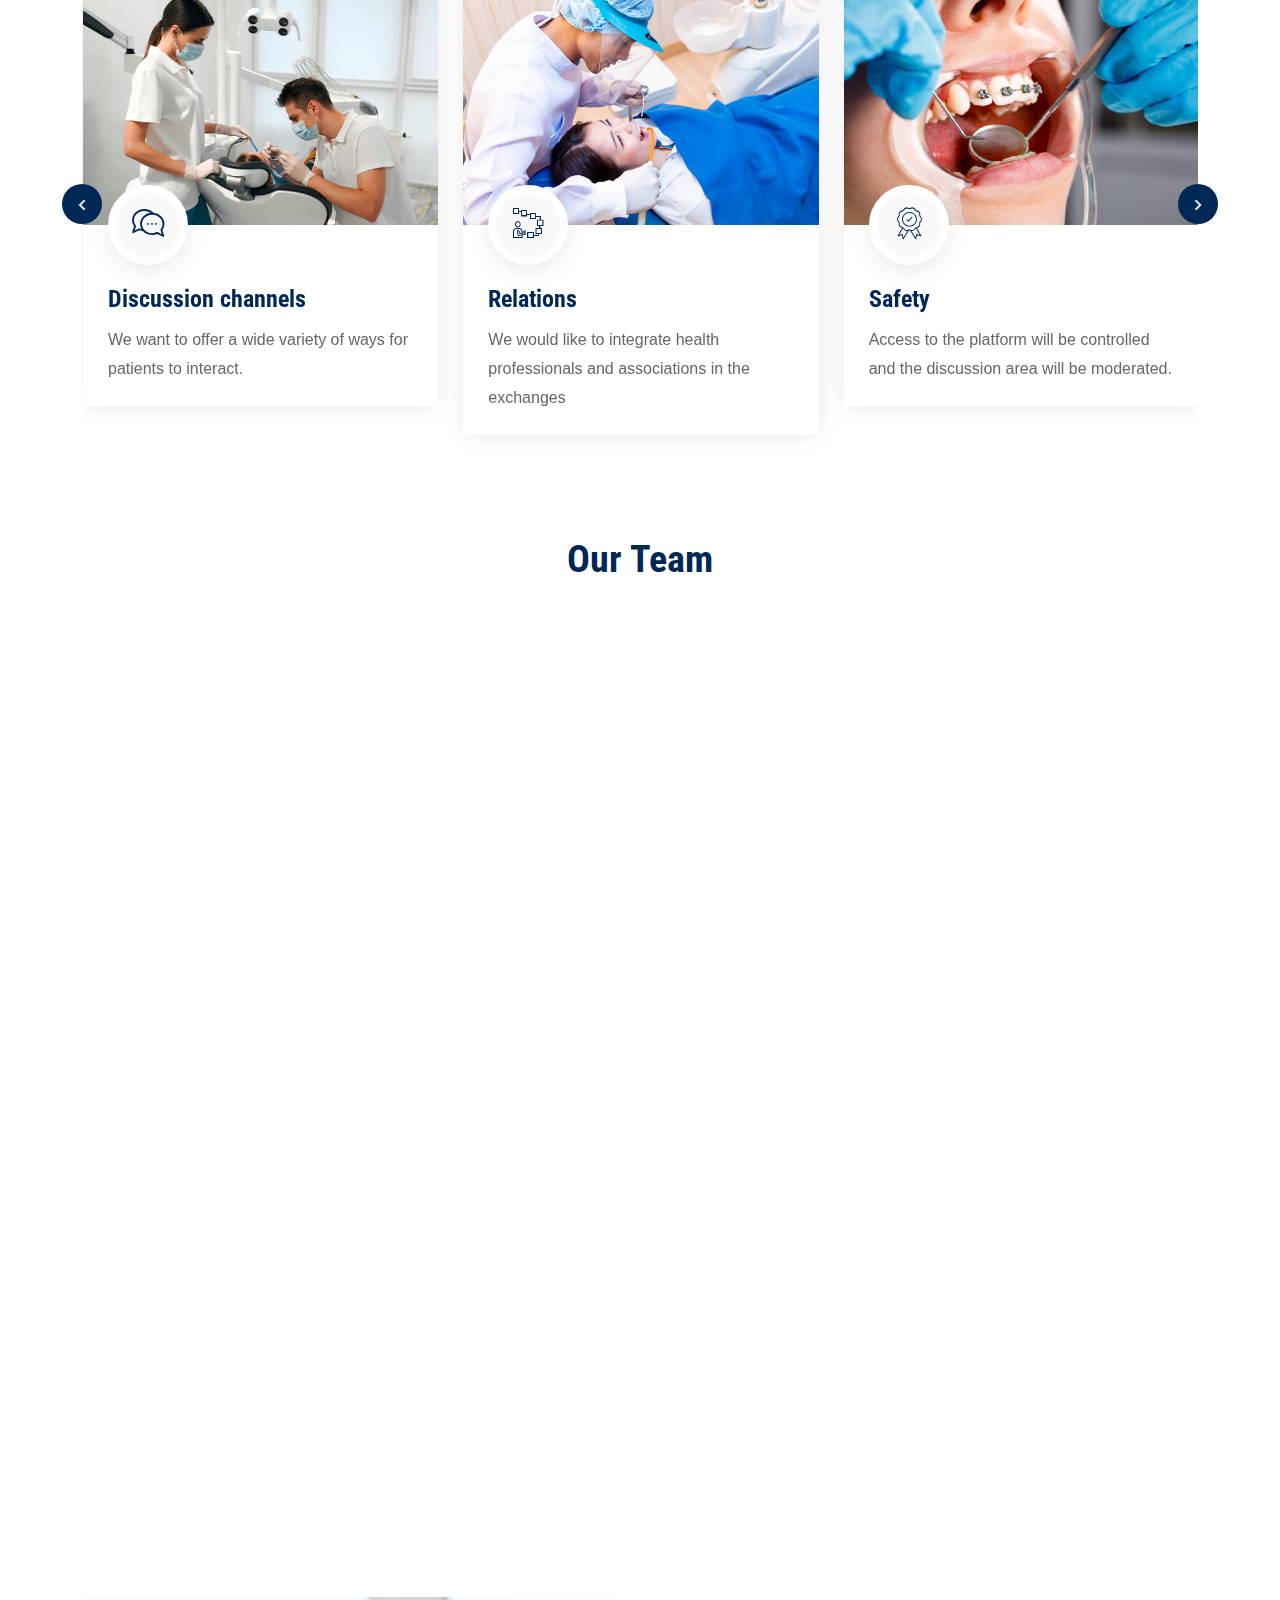
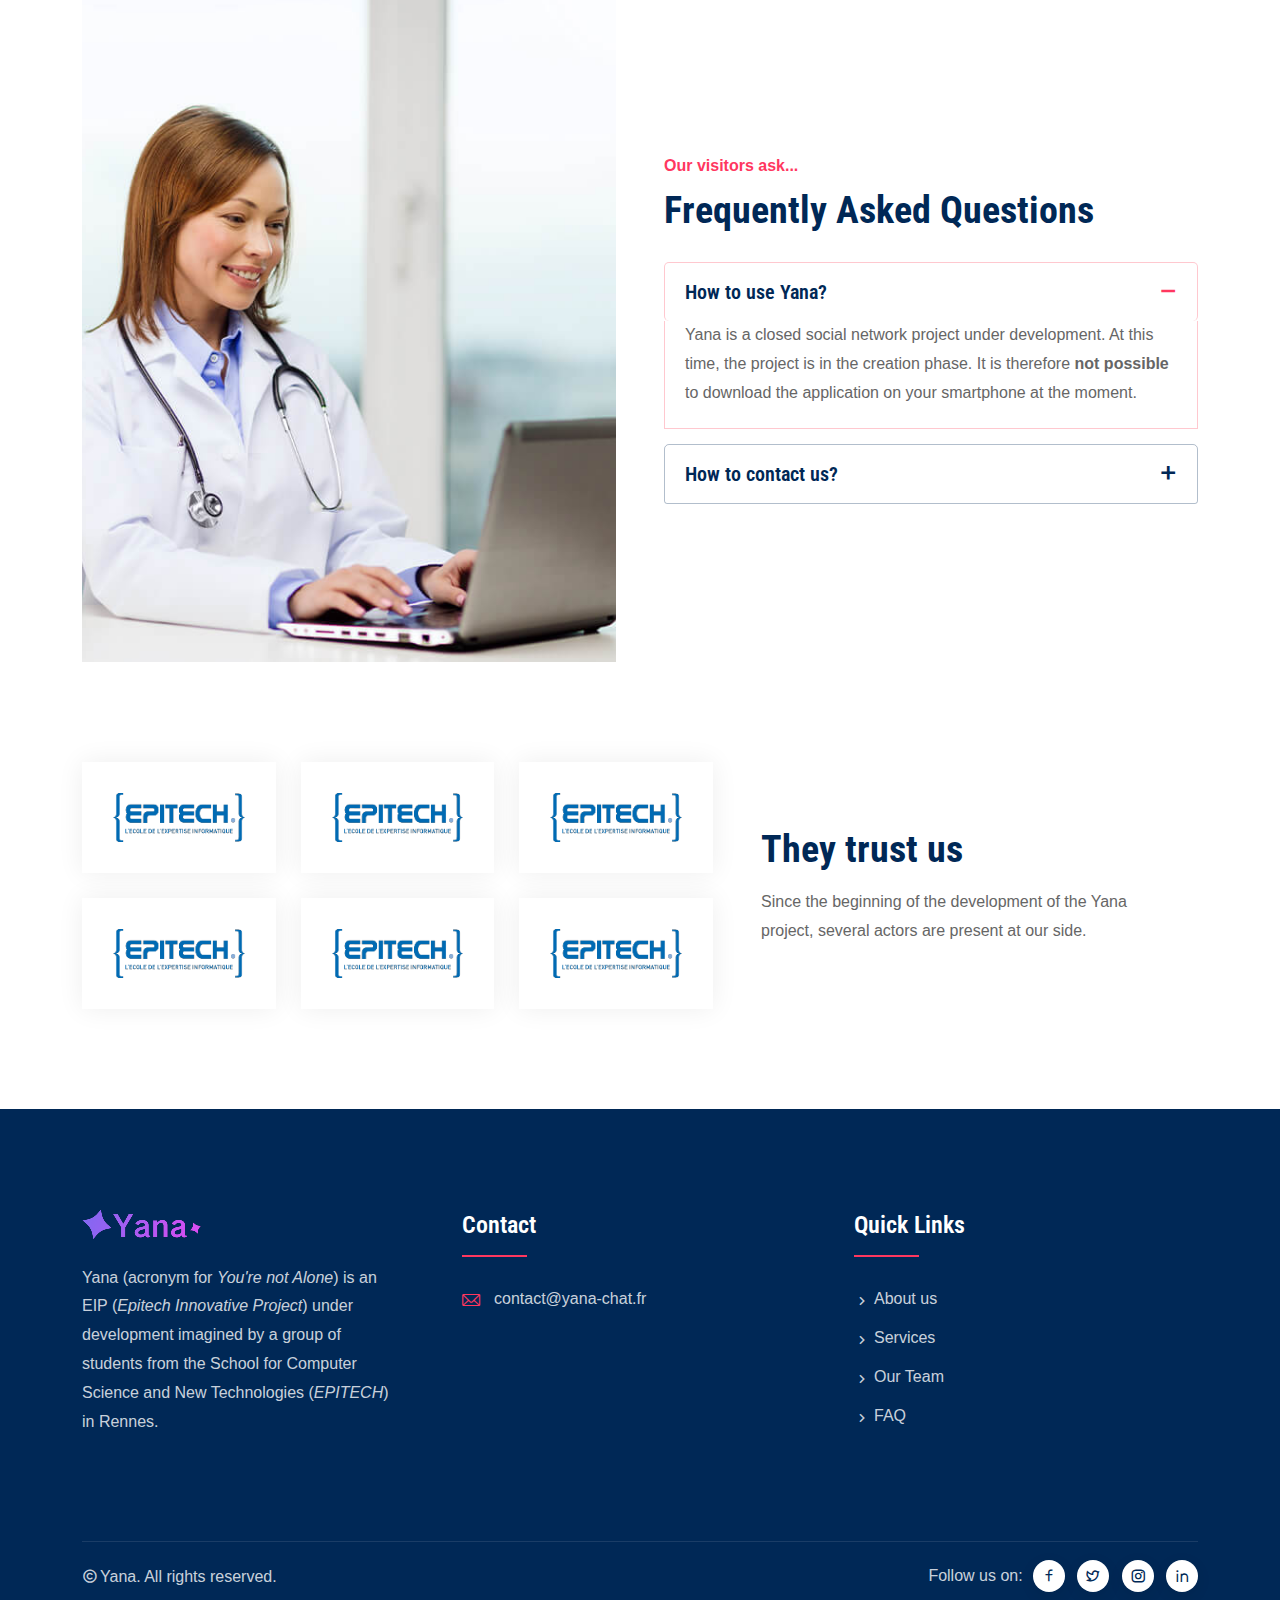
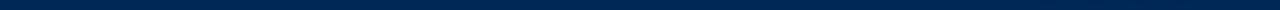
==== commit 6b63c0f7: "ADD: translation for english page" ====
--- a/index-en.html
+++ b/index-en.html
@@ -60,13 +60,13 @@
                         <span class="lang-name"></span>
                       </button>
                       <div class="dropdown-menu language-dropdown-menu">
-                        <a class="dropdown-item" href="#">
-                          <img src="assets/img/uk.png" alt="flag">
+                        <a class="dropdown-item" href="/">
+                          <img src="assets/img/fr.png" alt="flag">
                           Français
                         </a>
                         <a class="dropdown-item" href="#">
                           <img src="assets/img/uk.png" alt="flag">
-                          Anglais
+                          English
                         </a>
                       </div>
                     </div>
@@ -109,10 +109,10 @@
               </button>
               <div class="collapse navbar-collapse" id="navbarSupportedContent">
                 <ul class="navbar-nav mx-auto">
-                  <li class="nav-item"><a class="nav-link active" href="#home">Accueil</a></li>
-                  <li class="nav-item"><a class="nav-link" href="#about">A propos</a></li>
+                  <li class="nav-item"><a class="nav-link active" href="#home">Home</a></li>
+                  <li class="nav-item"><a class="nav-link" href="#about">About us</a></li>
                   <li class="nav-item"><a class="nav-link" href="#service">Services</a></li>
-                  <li class="nav-item"><a class="nav-link" href="#team">Equipe</a></li>
+                  <li class="nav-item"><a class="nav-link" href="#team">Team</a></li>
                   <li class="nav-item"><a class="nav-link" href="#newsletter">Newsletter</a></li>
                   <li class="nav-item"><a class="nav-link" href="#faq">FAQ</a></li>
                 </ul>
@@ -131,9 +131,9 @@
                 <div class="col-lg-6 col-md-9">
                   <div class="hero-content">
                     <h1>You Are Not Alone</h1>
-                    <p>Yana (sigle pour <i>You're not Alone</i>) est un EIP (<i>Epitech Innovative Project</i>) en cours de développement imaginé par un groupe d'étudiants de l'école pour l'informatique et les nouvelles technologies (<i>EPITECH</i>) à Rennes.</p>
+                    <p>Yana (acronym for <i>You're not Alone</i>) is an EIP (<i>Epitech Innovative Project</i>) under development imagined by a group of students from the School for Computer Science and New Technologies (<i>EPITECH</i>) in.</p>
                     <div class="hero-btn">
-                      <a href="#appointment" class="btn style2">En savoir plus</a>
+                      <a href="#appointment" class="btn style2">Read more</a>
                       <!--<a class="watch-video" data-fancybox="" href="https://www.youtube.com/">
 <span class="play-btn">
 <i class="flaticon-play-1"></i>
@@ -161,15 +161,15 @@
             <div class="col-lg-6" data-aos="fade-left" data-aos-duration="1200" data-aos-delay="200">
               <div class="about-content">
                 <div class="content-title style1">
-                  <span>Apprenez à nous connaître !</span>
-                  <h2>Un accompagnement dans votre quotidien</h2>
-                  <p>Yana a pour but d'accompagner les personnes dans la connaissance de leur pathologie et dans leur bien-être au quotidien.</p>
-                  <p>Au travers d'une plateforme numérique et sous la forme d'un réseau social fermé, patients, patients-experts, associations et personnel de santé sont présents pour entourer une communauté grandissante d'individus dans leur combat.</p>
+                  <span>Learn about us!</span>
+                  <h2>An accompaniment in your daily life</h2>
+                  <p>Yana's goal is to accompany people in the knowledge of their pathology and in their daily well-being.<</p>
+                  <p>Through a digital platform and in the form of a closed social network, patients, patient-experts, associations and health personnel are present to support a growing community of individuals in their fight.</p>
                 </div>
                 <ul class="content-feature-list list-style style3">
-                  <li><span><i class="ri-check-double-line"></i></span>Faites-vous comprendre sur ce que vous traversez</li>
-                  <li><span><i class="ri-check-double-line"></i></span>Rencontrez de nouvelles personnes</li>
-                  <li><span><i class="ri-check-double-line"></i></span>Echangez sur de nombreux sujets</li>
+                  <li><span><i class="ri-check-double-line"></i></span>Make yourself understood about what you are going through</li>
+                  <li><span><i class="ri-check-double-line"></i></span>Meet new people</li>
+                  <li><span><i class="ri-check-double-line"></i></span>Exchange on many subjects</li>
                 </ul>
                 <!--<div class="about-subtext">
 <span><img src="assets/img/icons/medical-team.svg" alt="Image"></span>
@@ -187,7 +187,7 @@
           <div class="row">
             <div class="col-xl-6 offset-xl-3 col-lg-8 offset-lg-2">
               <div class="section-title style1 text-center mb-40">
-                <h2>Nous voulons proposer un réseau unique et personnalisé</h2>
+                <h2>We want to offer a unique and personalized social network</h2>
               </div>
             </div>
           </div>
@@ -198,8 +198,8 @@
               </div>
               <div class="service-info">
                 <span class="service-icon"><i class="flaticon-bubble-chat"></i></span>
-                <h3><a href="service-details.html">Canaux de discussions</a></h3>
-                <p>Nous souhaitons proposer une grande variété de moyens d'échanges entre patients.</p>
+                <h3><a href="service-details.html">Discussion channels</a></h3>
+                <p>We want to offer a wide variety of ways for patients to interact.</p>
               </div>
             </div>
             <div class="service-card style1">
@@ -209,7 +209,7 @@
               <div class="service-info">
                 <span class="service-icon"><i class="flaticon-professional-1"></i></span>
                 <h3><a href="service-details.html">Relations</a></h3>
-                <p>Nous souhaitons à terme intégrer des professionnels de santé et des associations au sein des échanges</p>
+                <p>We would like to integrate health professionals and associations in the exchanges</p>
               </div>
             </div>
             <div class="service-card style1">
@@ -218,8 +218,8 @@
               </div>
               <div class="service-info">
                 <span class="service-icon"><i class="flaticon-quality-control"></i></span>
-                <h3><a href="service-details.html">Sécurité</a></h3>
-                <p>L'accès à la plateforme sera contrôlé et l'espace de discussion sera modéré.</p>
+                <h3><a href="service-details.html">Safety</a></h3>
+                <p>Access to the platform will be controlled and the discussion area will be moderated.</p>
               </div>
             </div>
             <div class="service-card style1">
@@ -228,8 +228,8 @@
               </div>
               <div class="service-info">
                 <span class="service-icon"><i class="flaticon-user"></i></span>
-                <h3><a href="service-details.html">Anonymat</a></h3>
-                <p>Nous voulons vous laisser le choix d'utiliser votre identité ou un pseudonyme.</p>
+                <h3><a href="service-details.html">Anonymity</a></h3>
+                <p>We want to give you the choice to use your real identity or a pseudonym.</p>
               </div>
             </div>
           </div>
@@ -241,7 +241,7 @@
           <div class="row">
             <div class="col-xl-6 offset-xl-3 col-lg-8 offset-lg-2">
               <div class="section-title style1 text-center mb-40">
-                <h2>Notre équipe</h2>
+                <h2>Our Team</h2>
               </div>
             </div>
           </div>
@@ -253,7 +253,7 @@
                 </div>
                 <div class="team-info">
                   <h3>Aurélien M.</h3>
-                  <span>Ingénieur</span>
+                  <span>???</span>
                   <ul class="social-profile list-style style1">
                     <li>
                       <a target="_blank" href="https://facebook.com/">
@@ -286,7 +286,7 @@
                 </div>
                 <div class="team-info">
                   <h3>Benjamin DELVERT</h3>
-                  <span>Aspirateur Dyson</span>
+                  <span>???</span>
                   <ul class="social-profile list-style style1">
                     <li>
                       <a target="_blank" href="https://facebook.com/">
@@ -319,7 +319,7 @@
                 </div>
                 <div class="team-info">
                   <h3>Mathis CHRETIEN</h3>
-                  <span>Avocat frais</span>
+                  <span>???</span>
                   <ul class="social-profile list-style style1">
                     <li>
                       <a target="_blank" href="https://facebook.com/">
@@ -388,16 +388,16 @@
             <div class="col-lg-6" data-aos="fade-right" data-aos-duration="1200" data-aos-delay="200">
               <div class="book-appointment style1 bg-f">
                 <div class="overlay bg-prussian op-95"></div>
-                <h5>S'inscrire à la newsletter</h5>
+                <h5>Subscribe to the newsletter</h5>
                 <form action="#">
                   <div class="row">
                     <div class="col-lg-12">
                       <div class="form-group">
-                        <input type="text" placeholder="Adresse e-mail (exemple: john.doe@gmail.com)">
+                        <input type="text" placeholder="E-mail address (e.g: john.doe@gmail.com)">
                       </div>
                     </div>
                     <div class="col-12">
-                      <button type="submit" class="btn style2">Valider l'inscription</button>
+                      <button type="submit" class="btn style2">Sign up</button>
                     </div>
                   </div>
                 </form>
@@ -406,8 +406,8 @@
             <div class="col-lg-6" data-aos="fade-left" data-aos-duration="1200" data-aos-delay="200">
               <div class="wh-content">
                 <div class="content-title style1">
-                  <h2>Restez au courant de notre avancement</h2>
-                  <p>Yana propose de vous inscrire à sa <b>newsletter</b> afin de recevoir des articles relatifs au développement du projet, dans la limite de <b>2 mails</b> par mois.</p>
+                  <h2>Stay tuned about our project</h2>
+                  <p>Yana offers you to subscribe for free to its <b>newsletter</b> in order to receive articles related to the development of the project, within the limit of <b>2 mails</b> per month.</p>
                 </div>
               </div>
             </div>
@@ -425,8 +425,8 @@
             <div class="col-lg-6">
               <div class="faq-content">
                 <div class="content-title style1">
-                  <span>Nos visiteurs demandent..</span>
-                  <h2>Foire aux Questions
+                  <span>Our visitors ask...</span>
+                  <h2>Frequently Asked Questions
                   </h2>
                 </div>
                 <div class="accordion" id="accordionExample_one">
@@ -437,13 +437,13 @@
  <i class="ri-add-line plus"></i>
 <i class="ri-subtract-line minus"></i>
 </span>
-                        Comment utiliser Yana ?
+                        How to use Yana?
                       </button>
                     </h2>
                     <div id="collapseOne" class="accordion-collapse collapse show" aria-labelledby="headingOne" data-bs-parent="#accordionExample_one">
                       <div class="accordion-body">
                         <div class="single-product-text">
-                          <p>Yana est un projet de réseau social fermé en cours de développement. A cette date, le projet est en phase de création. Il n'est donc <b>pas possible</b> de télécharger l'application sur votre smartphone.</p>
+                          <p>Yana is a closed social network project under development. At this time, the project is in the creation phase. It is therefore <b>not possible</b> to download the application on your smartphone at the moment.</p>
                         </div>
                       </div>
                     </div>
@@ -455,60 +455,12 @@
 <i class="ri-add-line plus"></i>
 <i class="ri-subtract-line minus"></i>
 </span>
-                        Comment nous contacter ?
+                        How to contact us?
                       </button>
                     </h2>
                     <div id="collapseTwo" class="accordion-collapse collapse " aria-labelledby="headingTwo" data-bs-parent="#accordionExample_one">
                       <div class="accordion-body">
-                        <p>Il est possible de nous contacter en envoyant un courrier électronique à l'adresse suivante : <a href="mailto:contact@yana-chat.fr">contact@yana-chat.fr</a></p>
-                      </div>
-                    </div>
-                  </div>
-                  <div class="accordion-item">
-                    <h2 class="accordion-header" id="headingThree">
-                      <button class="accordion-button collapsed" type="button" data-bs-toggle="collapse" data-bs-target="#collapseThree" aria-expanded="false" aria-controls="collapseThree">
-                        <span>
-<i class="ri-add-line plus"></i>
-<i class="ri-subtract-line minus"></i>
-</span>
-                        What is the standard deduction for 2022 for over 65?
-                      </button>
-                    </h2>
-                    <div id="collapseThree" class="accordion-collapse collapse " aria-labelledby="headingThree" data-bs-parent="#accordionExample_one">
-                      <div class="accordion-body">
-                        <p>It is a long established fact that a reader will be distracted by the read content of page when looking at its layout. The point of using Lorem Ipsum is that it has a more-or-less no content here making it look like.</p>
-                      </div>
-                    </div>
-                  </div>
-                  <div class="accordion-item">
-                    <h2 class="accordion-header" id="headingFour">
-                      <button class="accordion-button collapsed" type="button" data-bs-toggle="collapse" data-bs-target="#collapseFour" aria-expanded="false" aria-controls="collapseFour">
-                        <span>
-<i class="ri-add-line plus"></i>
-<i class="ri-subtract-line minus"></i>
-</span>
-                        What qualifies as a qualified medical expense?
-                      </button>
-                    </h2>
-                    <div id="collapseFour" class="accordion-collapse collapse " aria-labelledby="headingFour" data-bs-parent="#accordionExample_one">
-                      <div class="accordion-body">
-                        <p>It is a long established fact that a reader will be distracted by the read content of page when looking at its layout. The point of using Lorem Ipsum is that it has a more-or-less no content here making it look like.</p>
-                      </div>
-                    </div>
-                  </div>
-                  <div class="accordion-item">
-                    <h2 class="accordion-header" id="headingFive">
-                      <button class="accordion-button collapsed" type="button" data-bs-toggle="collapse" data-bs-target="#collapseFive" aria-expanded="false" aria-controls="collapseFive">
-                        <span>
-<i class="ri-add-line plus"></i>
-<i class="ri-subtract-line minus"></i>
-</span>
-                        How much can you deduct for dental expenses?
-                      </button>
-                    </h2>
-                    <div id="collapseFive" class="accordion-collapse collapse " aria-labelledby="headingFive" data-bs-parent="#accordionExample_one">
-                      <div class="accordion-body">
-                        <p>It is a long established fact that a reader will be distracted by the read content of page when looking at its layout. The point of using Lorem Ipsum is that it has a more-or-less no content here making it look like.</p>
+                        <p>You can contact us by sending an e-mail to the following address <a href="mailto:contact@yana-chat.fr">contact@yana-chat.fr</a></p>
                       </div>
                     </div>
                   </div>
@@ -547,8 +499,8 @@
             <div class="col-xl-5 col-lg-6 col-md-12 col-12 order-xl-2 order-lg-2 order-md-1 order-1">
               <div class="partner-content">
                 <div class="content-title style1">
-                  <h2>Ils nous font confiance</h2>
-                  <p>Depuis le début du développement du projet Yana, plusieurs acteurs sont présents à nos côtés.</p>
+                  <h2>They trust us</h2>
+                  <p>Since the beginning of the development of the Yana project, several actors are present at our side.</p>
                 </div>
               </div>
             </div>
@@ -566,7 +518,7 @@
                     <img src="assets/img/logo-white.png" alt="Image">
                   </a>
                   <p class="comp-desc">
-                    Yana (sigle pour <i>You're not Alone</i>) est un EIP (<i>Epitech Innovative Project</i>) en cours de développement imaginé par un groupe d'étudiants de l'école pour l'informatique et les nouvelles technologies (<i>EPITECH</i>) à Rennes.
+                    Yana (acronym for <i>You're not Alone</i>) is an EIP (<i>Epitech Innovative Project</i>) under development imagined by a group of students from the School for Computer Science and New Technologies (<i>EPITECH</i>) in Rennes.
                   </p>
                 </div>
               </div>
@@ -588,7 +540,7 @@
                     <li>
                       <a href="#about">
                         <i class="ri-arrow-right-s-line"></i>
-                        A propos
+                        About us
                       </a>
                     </li>
                     <li>
@@ -600,7 +552,7 @@
                     <li>
                       <a href="#team">
                         <i class="ri-arrow-right-s-line"></i>
-                        Equipe
+                        Our Team
                       </a>
                     </li>
                     <li>
@@ -616,11 +568,11 @@
             <div class="footer-bottom">
               <div class="row align-items-center">
                 <div class="col-md-6">
-                  <p class="copyright-text"><i class="ri-copyright-line"></i><span>Yana</span>. Tous droits réservés</p>
+                  <p class="copyright-text"><i class="ri-copyright-line"></i><span>Yana</span>. All rights reserved.</p>
                 </div>
                 <div class="col-md-6 text-md-end">
                   <div class="social-link">
-                    <h6>Suivez-nous sur : </h6>
+                    <h6>Follow us on: </h6>
                     <ul class="social-profile list-style style1">
                       <li>
                         <a target="_blank" href="https://facebook.com/">
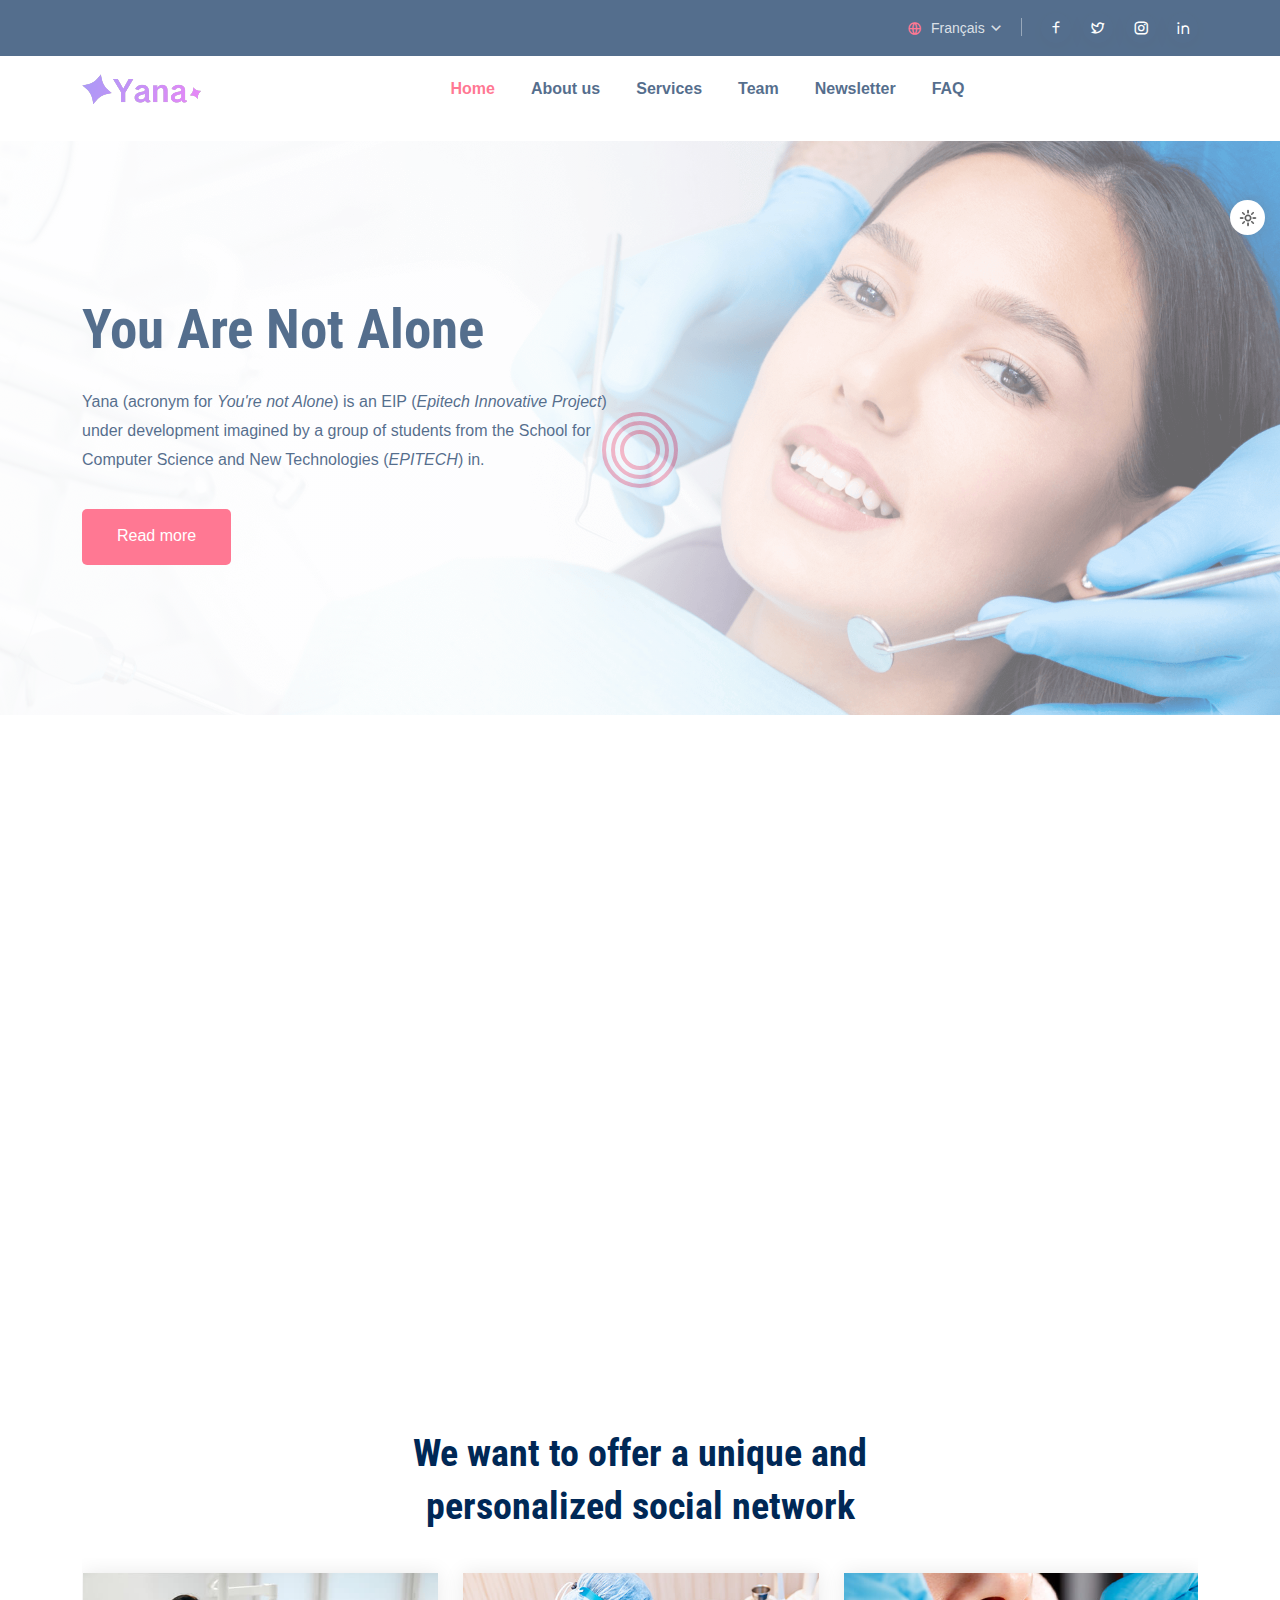
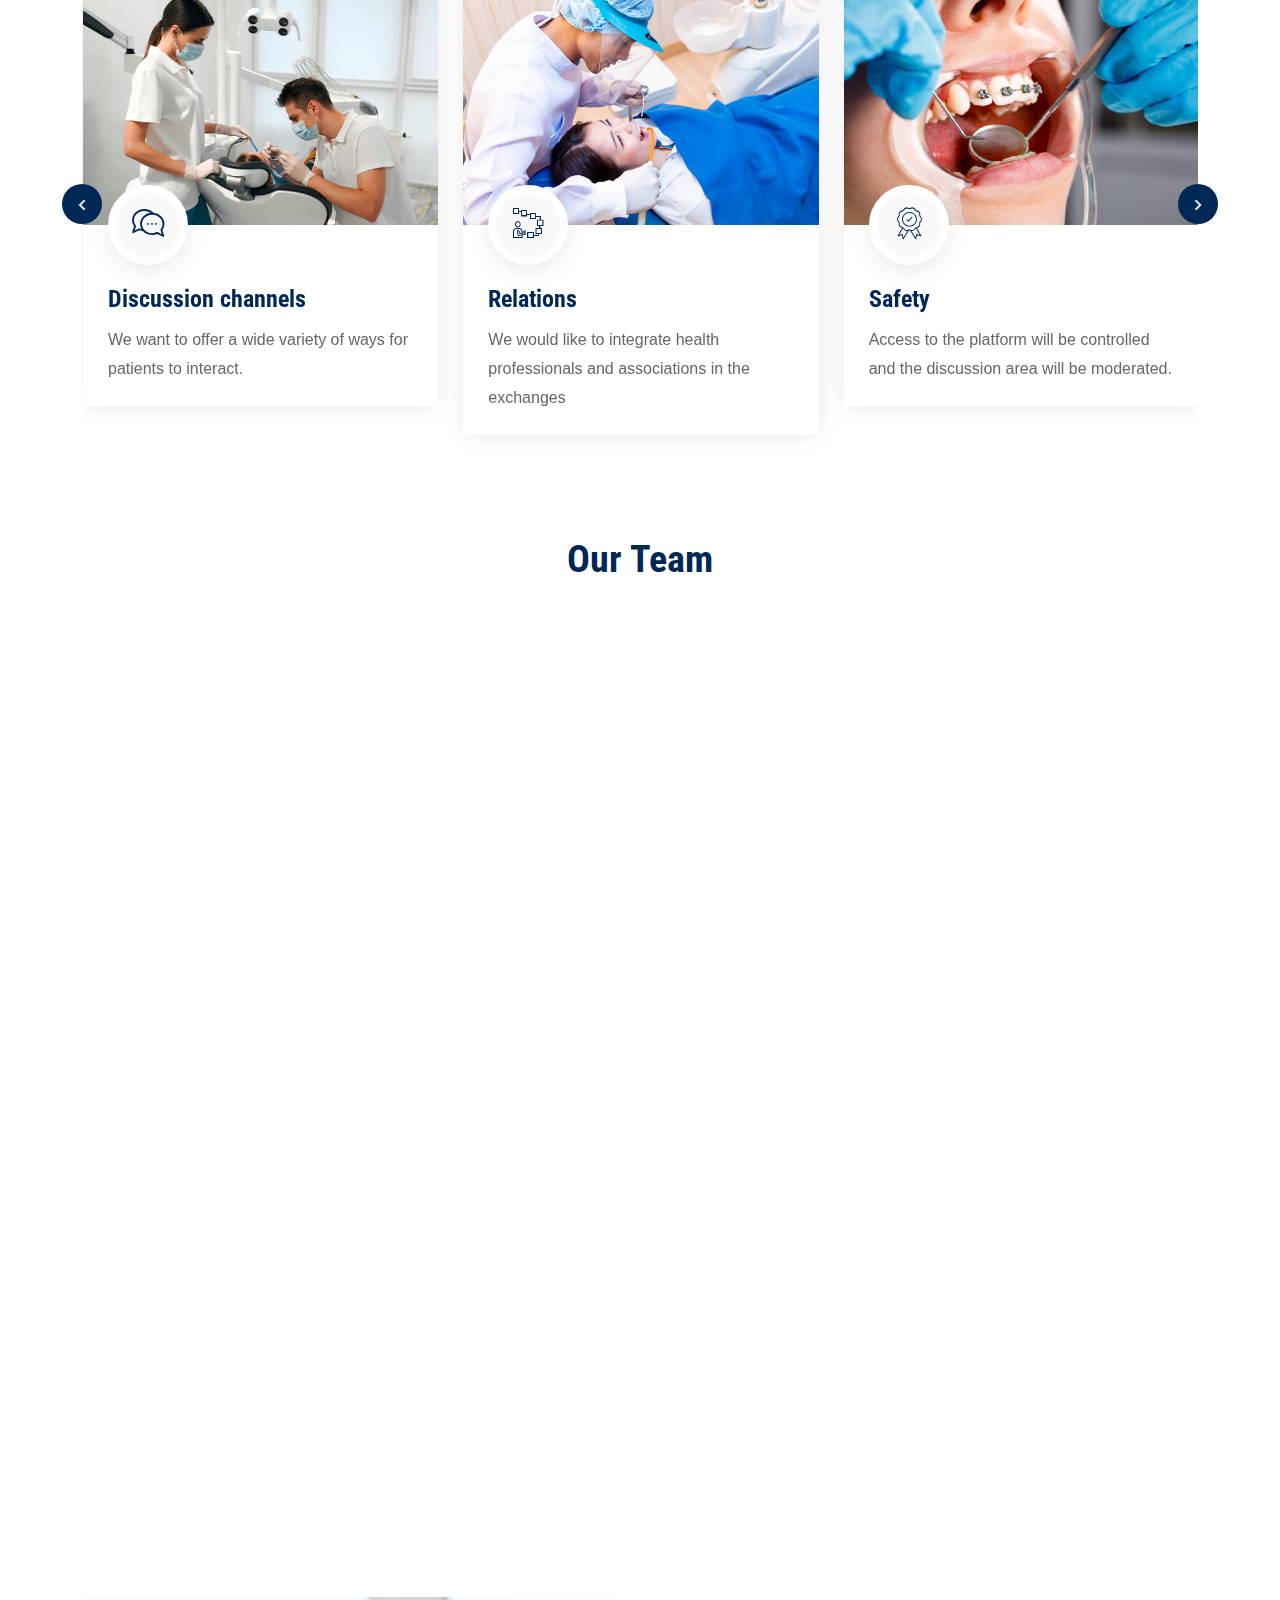
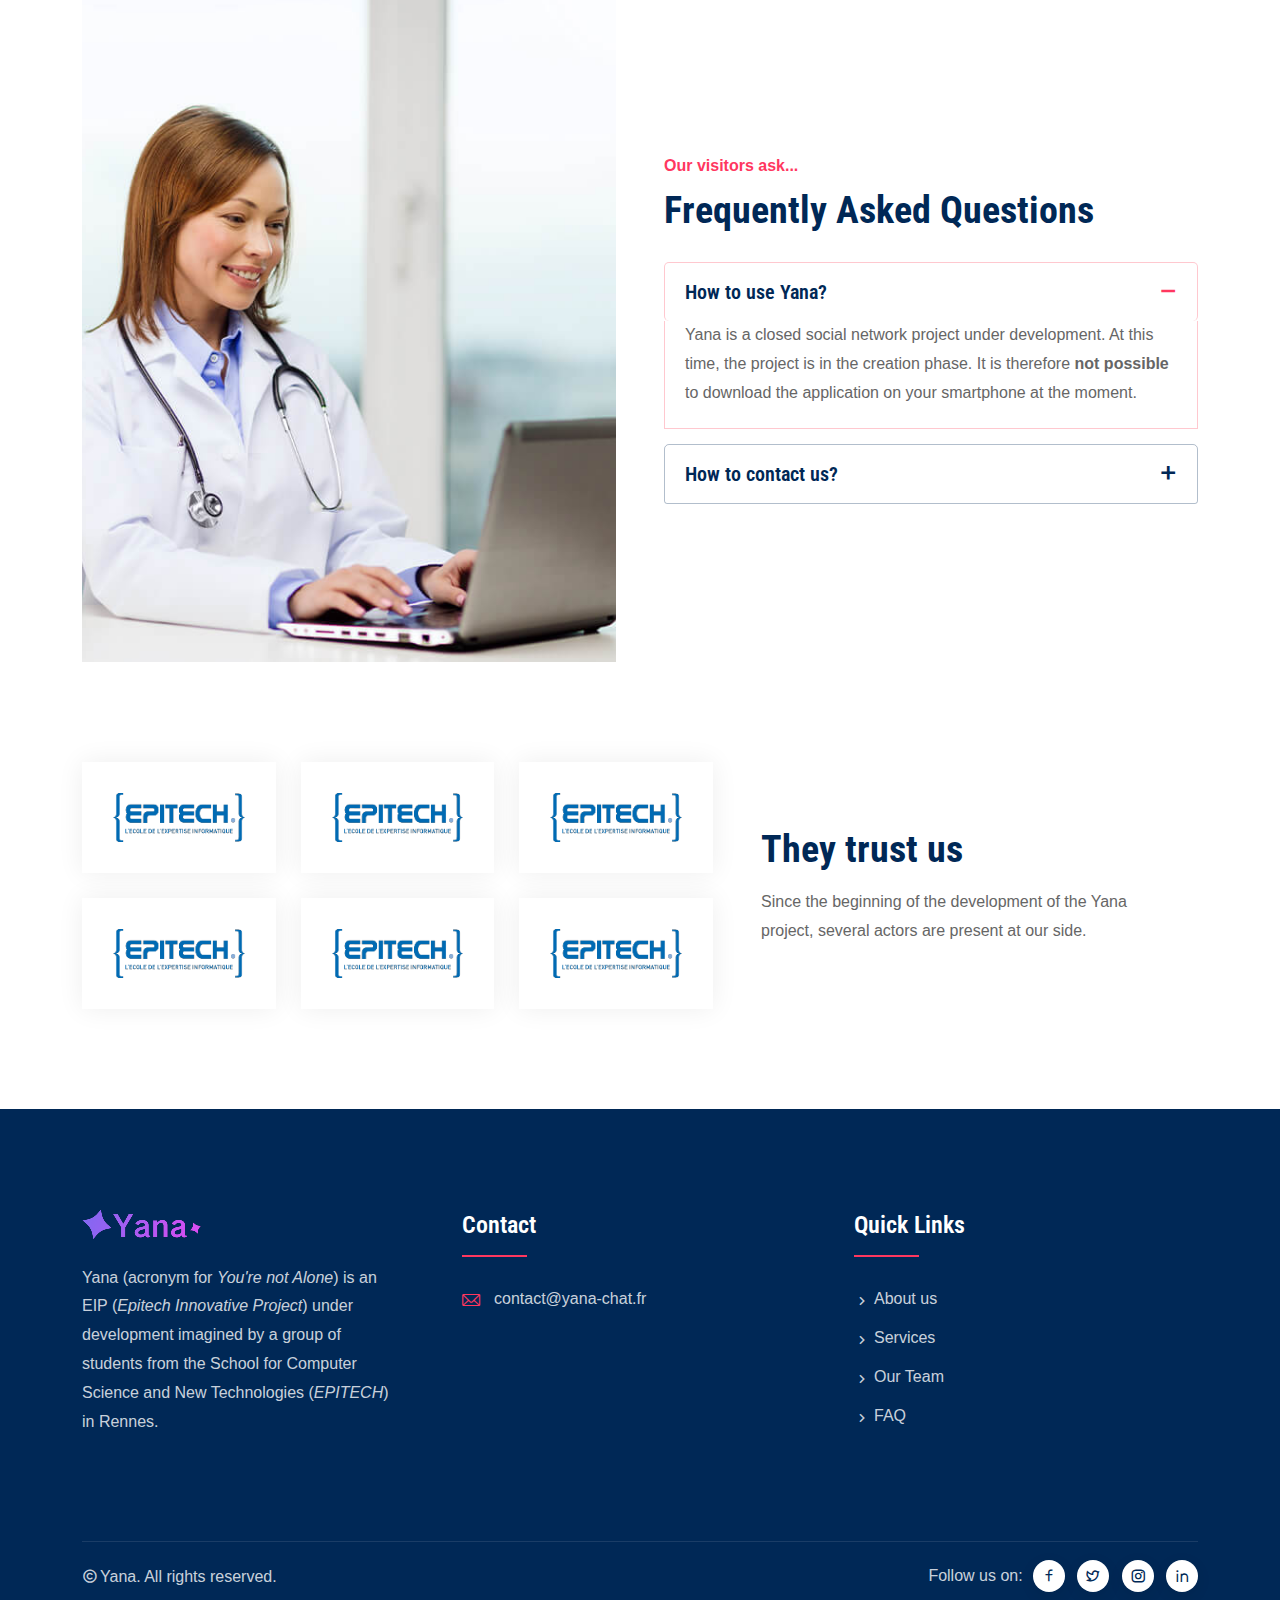
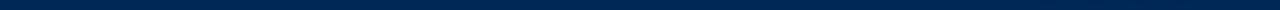
==== commit 87ac72e9: "FIX: links for language access" ====
--- a/index-en.html
+++ b/index-en.html
@@ -60,7 +60,7 @@
                         <span class="lang-name"></span>
                       </button>
                       <div class="dropdown-menu language-dropdown-menu">
-                        <a class="dropdown-item" href="/">
+                        <a class="dropdown-item" href="index.html">
                           <img src="assets/img/fr.png" alt="flag">
                           Français
                         </a>
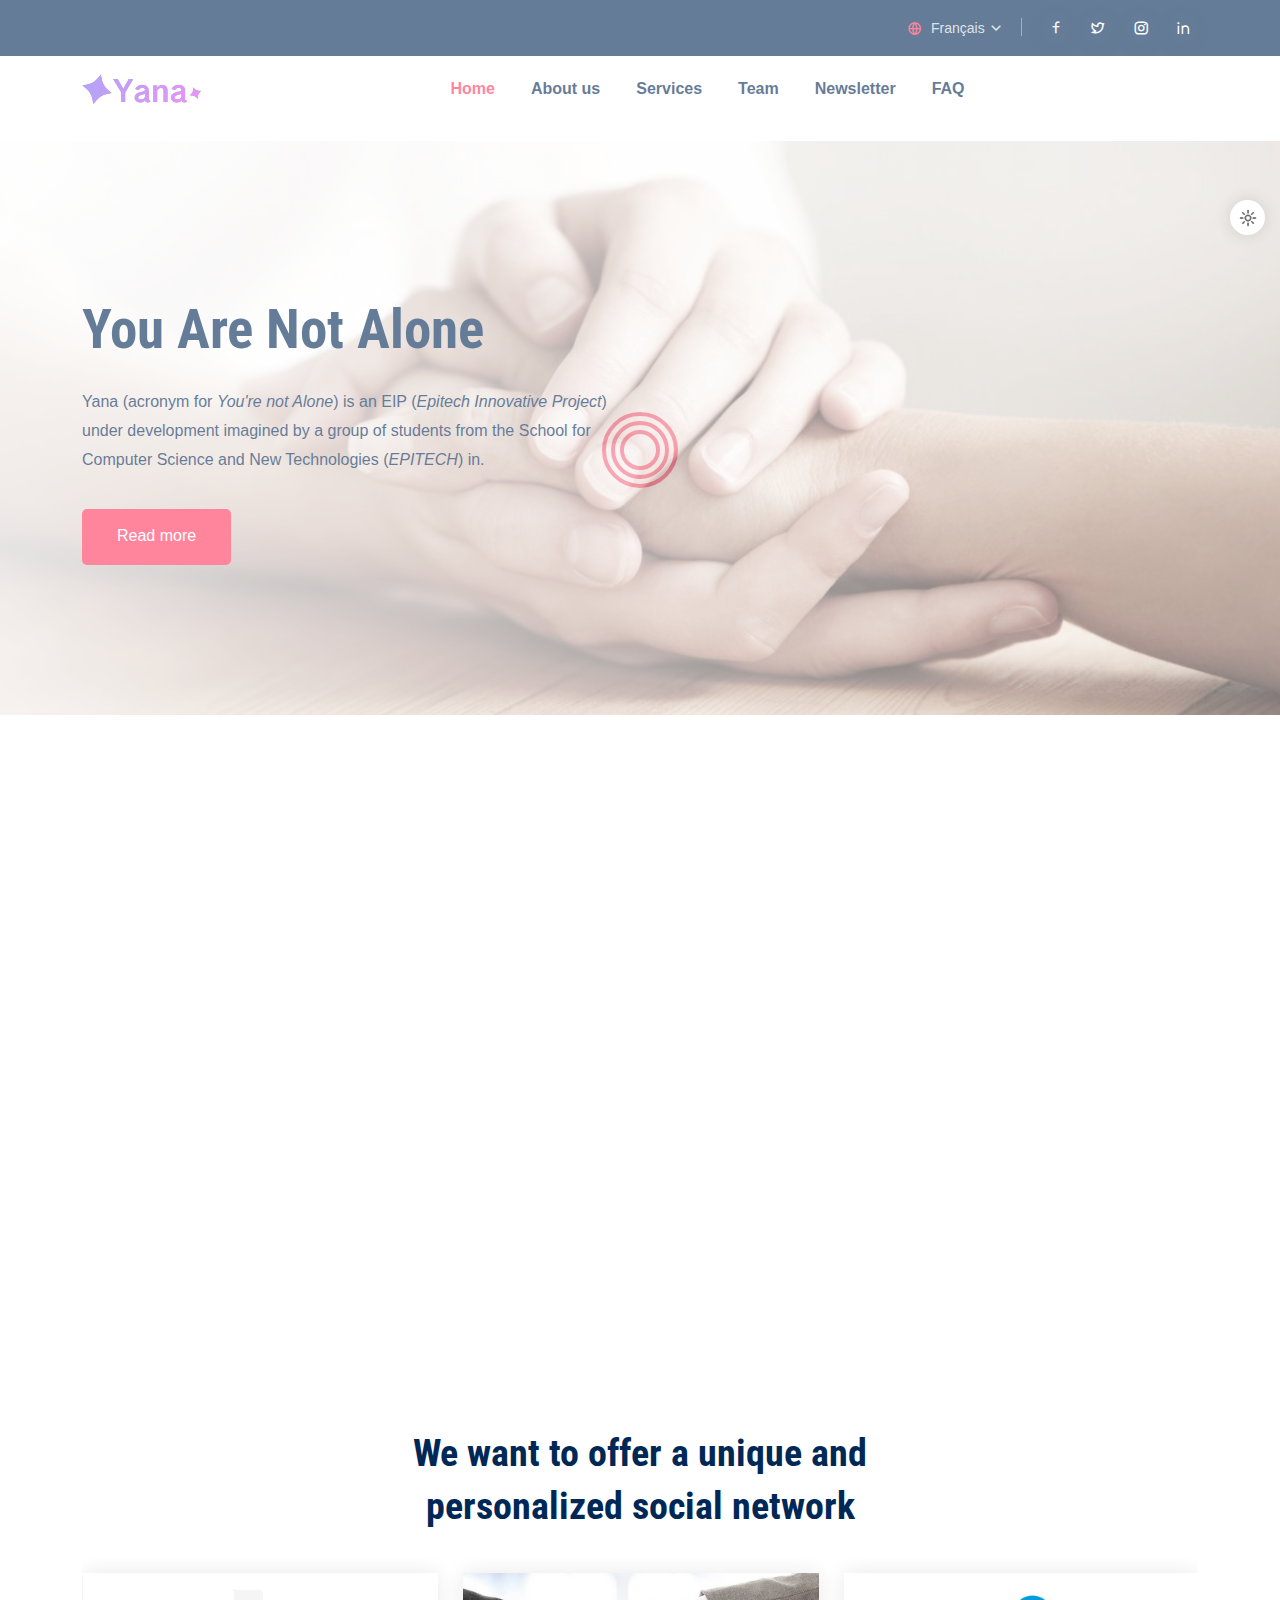
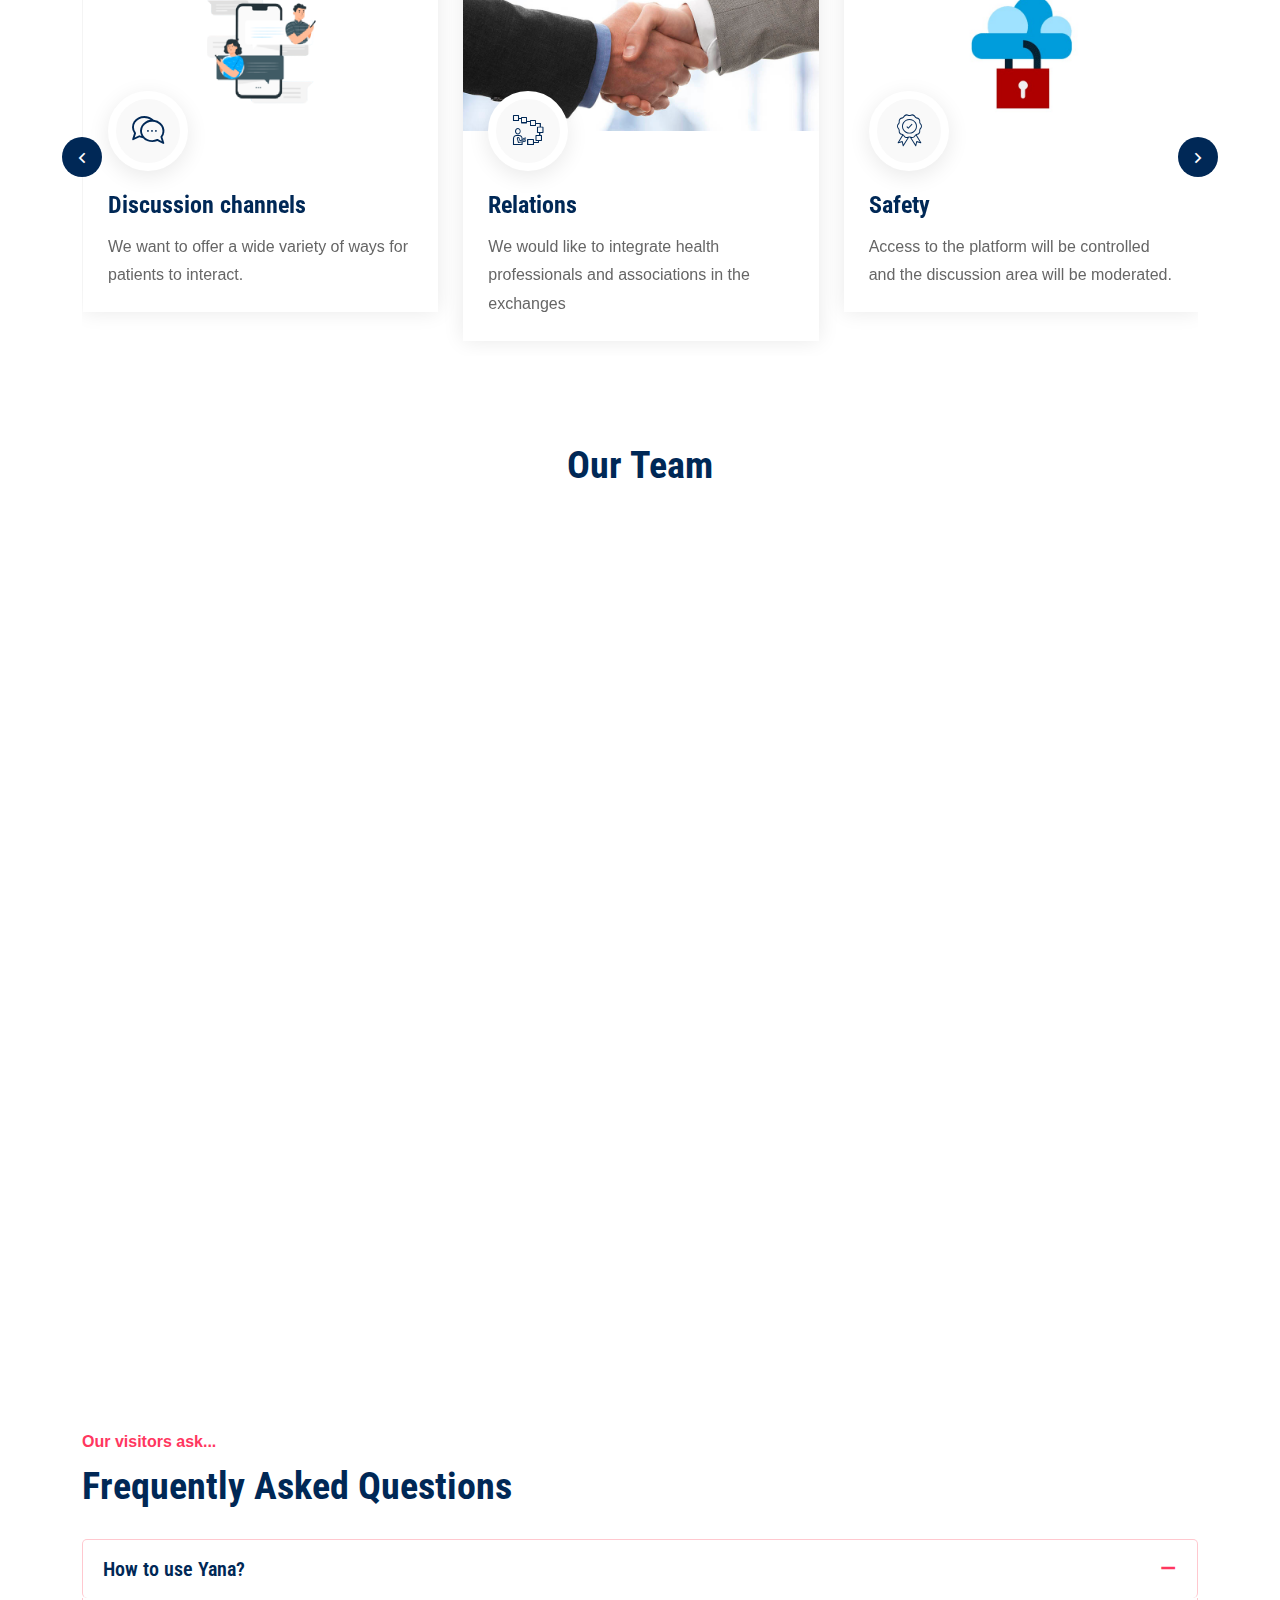
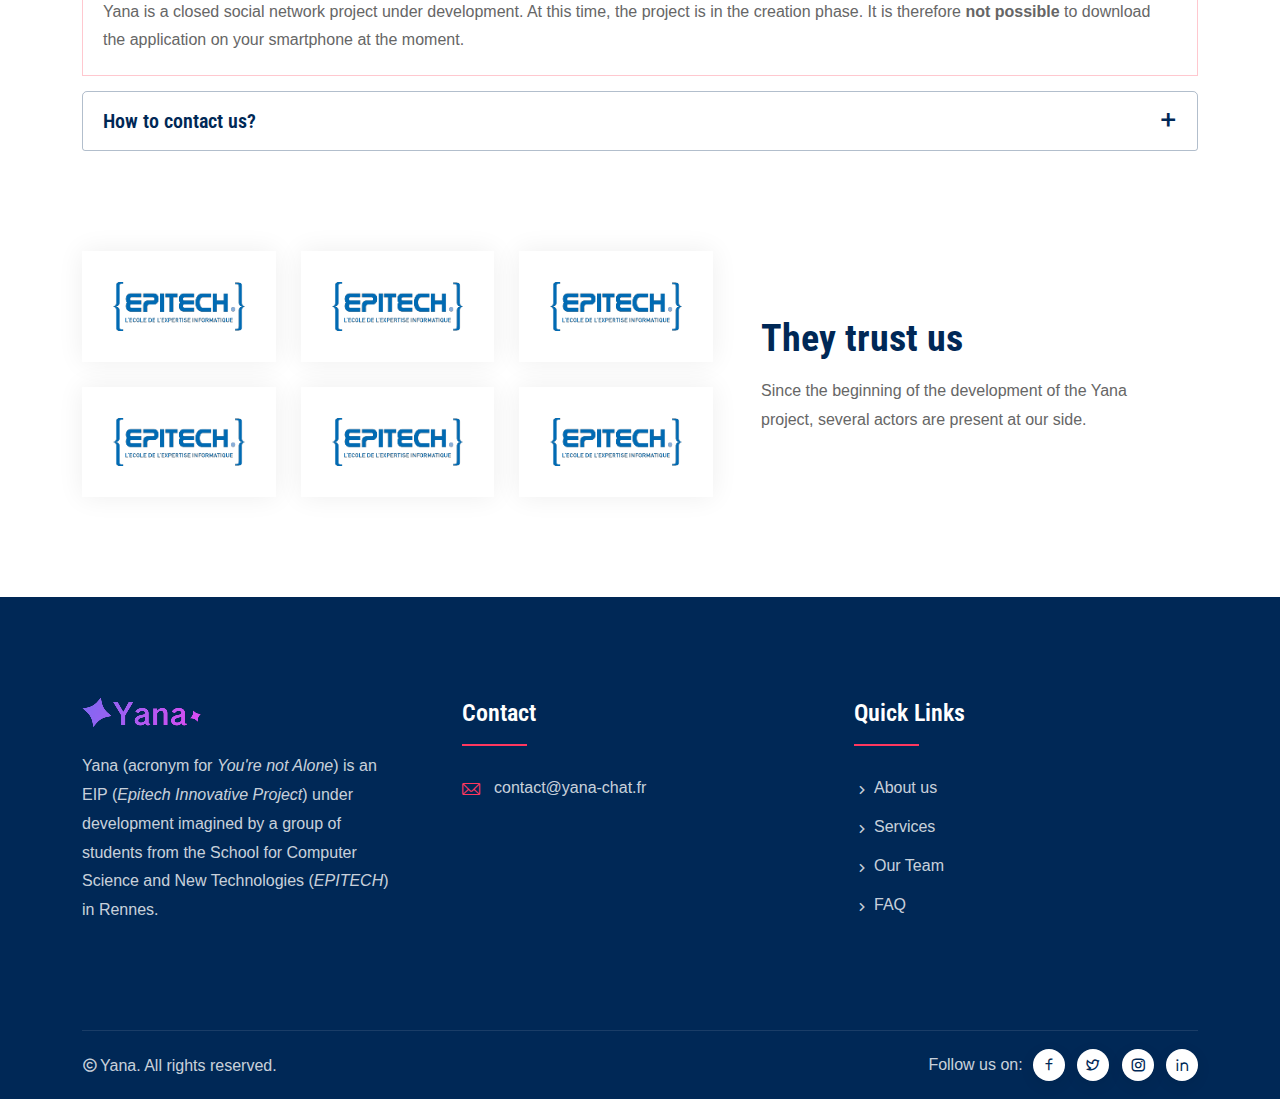
==== commit 54d91858: "CHG: Update images" ====
--- a/index-en.html
+++ b/index-en.html
@@ -61,11 +61,11 @@
                       </button>
                       <div class="dropdown-menu language-dropdown-menu">
                         <a class="dropdown-item" href="index.html">
-                          <img src="assets/img/fr.png" alt="flag">
+                          <img src="assets/img/flag/fr.png" alt="flag">
                           Français
                         </a>
                         <a class="dropdown-item" href="#">
-                          <img src="assets/img/uk.png" alt="flag">
+                          <img src="assets/img/flag/uk.png" alt="flag">
                           English
                         </a>
                       </div>
@@ -154,8 +154,7 @@
           <div class="row gx-5 align-items-center">
             <div class="col-lg-6" data-aos="fade-right" data-aos-duration="1200" data-aos-delay="200">
               <div class="about-img-wrap">
-                <img class="about-img-one" src="assets/img/about/about-img-1.jpg" alt="Image">
-                <img class="about-img-two" src="assets/img/about/about-img-2.jpg" alt="Image">
+                <img class="about-img-one" src="assets/img/hero/hero-slider-5.png" alt="Image">
               </div>
             </div>
             <div class="col-lg-6" data-aos="fade-left" data-aos-duration="1200" data-aos-delay="200">
@@ -194,7 +193,7 @@
           <div class="service-slider-one owl-carousel">
             <div class="service-card style1">
               <div class="service-img">
-                <img src="assets/img/service/service-1.jpg" alt="Image">
+                <img src="assets/img/canaux_discussions.png" alt="Image">
               </div>
               <div class="service-info">
                 <span class="service-icon"><i class="flaticon-bubble-chat"></i></span>
@@ -204,7 +203,7 @@
             </div>
             <div class="service-card style1">
               <div class="service-img">
-                <img src="assets/img/service/service-5.jpg" alt="Image">
+                <img src="assets/img/Relations.jpeg" alt="Image">
               </div>
               <div class="service-info">
                 <span class="service-icon"><i class="flaticon-professional-1"></i></span>
@@ -214,7 +213,7 @@
             </div>
             <div class="service-card style1">
               <div class="service-img">
-                <img src="assets/img/service/service-2.jpg" alt="Image">
+                <img src="assets/img/Security.jpg" alt="Image">
               </div>
               <div class="service-info">
                 <span class="service-icon"><i class="flaticon-quality-control"></i></span>
@@ -224,7 +223,7 @@
             </div>
             <div class="service-card style1">
               <div class="service-img">
-                <img src="assets/img/service/service-3.jpg" alt="Image">
+                <img src="assets/img/Anonymat.jpg" alt="Image">
               </div>
               <div class="service-info">
                 <span class="service-icon"><i class="flaticon-user"></i></span>
@@ -246,135 +245,70 @@
             </div>
           </div>
           <div class="row justify-content-center">
-            <div class="col-xl-3 col-lg-4 col-md-6" data-aos="fade-up" data-aos-duration="1200" data-aos-delay="200">
+          <div class="row justify-content-center">
+            <div class="col-xl-2 col-lg-4 col-md-6" data-aos="fade-up" data-aos-duration="1200" data-aos-delay="200">
               <div class="team-card style1">
                 <div class="team-img">
-                  <img src="assets/img/team/member-1.jpg" alt="Image">
+                  <img src="assets/img/team/aurelien.jpg" alt="Image">
                 </div>
                 <div class="team-info">
                   <h3>Aurélien M.</h3>
-                  <span>???</span>
-                  <ul class="social-profile list-style style1">
-                    <li>
-                      <a target="_blank" href="https://facebook.com/">
-                        <i class="ri-facebook-line"></i>
-                      </a>
-                    </li>
-                    <li>
-                      <a target="_blank" href="https://twitter.com/">
-                        <i class="ri-twitter-line"></i>
-                      </a>
-                    </li>
-                    <li>
-                      <a target="_blank" href="https://instagram.com/">
-                        <i class="ri-instagram-line"></i>
-                      </a>
-                    </li>
-                    <li>
-                      <a target="_blank" href="https://linkedin.com/">
-                        <i class="ri-linkedin-line"></i>
-                      </a>
-                    </li>
-                  </ul>
-                </div>
-              </div>
-            </div>
-            <div class="col-xl-3 col-lg-4 col-md-6" data-aos="fade-up" data-aos-duration="1200" data-aos-delay="300">
+                  <span>Business Manager & Développeur back-office</span>
+                </div>
+              </div>
+            </div>
+            <div class="col-xl-2 col-lg-4 col-md-6" data-aos="fade-up" data-aos-duration="1200" data-aos-delay="300">
               <div class="team-card style1">
                 <div class="team-img">
-                  <img src="assets/img/team/member-2.jpg" alt="Image">
+                  <img src="assets/img/team/benjamin.jpg" alt="Image">
                 </div>
                 <div class="team-info">
                   <h3>Benjamin DELVERT</h3>
-                  <span>???</span>
-                  <ul class="social-profile list-style style1">
-                    <li>
-                      <a target="_blank" href="https://facebook.com/">
-                        <i class="ri-facebook-line"></i>
-                      </a>
-                    </li>
-                    <li>
-                      <a target="_blank" href="https://twitter.com/">
-                        <i class="ri-twitter-line"></i>
-                      </a>
-                    </li>
-                    <li>
-                      <a target="_blank" href="https://instagram.com/">
-                        <i class="ri-instagram-line"></i>
-                      </a>
-                    </li>
-                    <li>
-                      <a target="_blank" href="https://linkedin.com/">
-                        <i class="ri-linkedin-line"></i>
-                      </a>
-                    </li>
-                  </ul>
-                </div>
-              </div>
-            </div>
-            <div class="col-xl-3 col-lg-4 col-md-6" data-aos="fade-up" data-aos-duration="1200" data-aos-delay="400">
+                  <span>Project Manager</span>
+                </div>
+              </div>
+            </div>
+            <div class="col-xl-2 col-lg-4 col-md-6" data-aos="fade-up" data-aos-duration="1200" data-aos-delay="500">
               <div class="team-card style1">
                 <div class="team-img">
-                  <img src="assets/img/team/member-3.jpg" alt="Image">
+                  <img src="assets/img/team/ewen.jpg" alt="Image">
+                </div>
+                <div class="team-info">
+                  <h4>Ewen LE QUERE</h3>
+                  <span>Développeur & Relations</span>
+                </div>
+              </div>
+            </div>
+            <div class="col-xl-2 col-lg-4 col-md-6" data-aos="fade-up" data-aos-duration="1200" data-aos-delay="400">
+              <div class="team-card style1">
+                <div class="team-img">
+                  <img src="assets/img/team/mathis.jpg" alt="Image">
                 </div>
                 <div class="team-info">
                   <h3>Mathis CHRETIEN</h3>
-                  <span>???</span>
-                  <ul class="social-profile list-style style1">
-                    <li>
-                      <a target="_blank" href="https://facebook.com/">
-                        <i class="ri-facebook-line"></i>
-                      </a>
-                    </li>
-                    <li>
-                      <a target="_blank" href="https://twitter.com/">
-                        <i class="ri-twitter-line"></i>
-                      </a>
-                    </li>
-                    <li>
-                      <a target="_blank" href="https://instagram.com/">
-                        <i class="ri-instagram-line"></i>
-                      </a>
-                    </li>
-                    <li>
-                      <a target="_blank" href="https://linkedin.com/">
-                        <i class="ri-linkedin-line"></i>
-                      </a>
-                    </li>
-                  </ul>
-                </div>
-              </div>
-            </div>
-            <div class="col-xl-3 col-lg-4 col-md-6" data-aos="fade-up" data-aos-duration="1200" data-aos-delay="500">
+                  <span>Développeur back office</span>
+                </div>
+              </div>
+            </div>
+            <div class="col-xl-2 col-lg-4 col-md-6" data-aos="fade-up" data-aos-duration="1200" data-aos-delay="400">
               <div class="team-card style1">
                 <div class="team-img">
-                  <img src="assets/img/team/member-4.jpg" alt="Image">
+                  <img src="assets/img/team/meredith.jpg" alt="Image">
+                </div>
+                <div class="team-info">
+                  <h3>Meredith LABEJOF</h3>
+                  <span>Community Manager</span>
+                </div>
+              </div>
+            </div>
+            <div class="col-xl-2 col-lg-4 col-md-6" data-aos="fade-up" data-aos-duration="1200" data-aos-delay="500">
+              <div class="team-card style1">
+                <div class="team-img">
+                  <img src="assets/img/team/paul.jpg" alt="Image">
                 </div>
                 <div class="team-info">
                   <h3>Paul DOSSER</h3>
-                  <span>???</span>
-                  <ul class="social-profile list-style style1">
-                    <li>
-                      <a target="_blank" href="https://facebook.com/">
-                        <i class="ri-facebook-line"></i>
-                      </a>
-                    </li>
-                    <li>
-                      <a target="_blank" href="https://twitter.com/">
-                        <i class="ri-twitter-line"></i>
-                      </a>
-                    </li>
-                    <li>
-                      <a target="_blank" href="https://instagram.com/">
-                        <i class="ri-instagram-line"></i>
-                      </a>
-                    </li>
-                    <li>
-                      <a target="_blank" href="https://linkedin.com/">
-                        <i class="ri-linkedin-line"></i>
-                      </a>
-                    </li>
-                  </ul>
+                  <span>Responsable Relations & Développeur</span>
                 </div>
               </div>
             </div>
@@ -419,10 +353,7 @@
       <section id="faq" class="faq-wrap style1 pb-100">
         <div class="container">
           <div class="row gx-5 align-items-center">
-            <div class="col-lg-6">
-              <div class="faq-bg-one bg-f"></div>
-            </div>
-            <div class="col-lg-6">
+            <div class="col-lg-12">
               <div class="faq-content">
                 <div class="content-title style1">
                   <span>Our visitors ask...</span>
--- a/assets/css/style.css
+++ b/assets/css/style.css
@@ -1 +1 @@
-@import "https://fonts.googleapis.com/css2?family=Roboto+Condensed:wght@300;400;700&amp;family=Source+Sans+Pro:wght@200;300;400;600;700;900&amp;display=swap";*{-webkit-box-sizing:border-box;box-sizing:border-box}html{scroll-behavior:smooth}:focus,button:focus,.btn:focus{outline:0;-webkit-box-shadow:none;box-shadow:none}.form-control:focus{-webkit-box-shadow:none;box-shadow:none}a,button,input[type=submit]{cursor:pointer}input::-webkit-outer-spin-button,input::-webkit-inner-spin-button{-webkit-appearance:none;margin:0}input,textarea,select{background-color:#f9f9f9;color:#000;border:none}input[type=number]{-moz-appearance:textfield}a{color:#002856;text-transform:inherit;text-decoration:none;-webkit-transition:all .3s ease;transition:all .3s ease}a:hover,a :focus{text-decoration:none;-webkit-box-shadow:none;box-shadow:none;color:#ff375f}a:focus{outline:0 solid}img{max-width:100%;height:auto}h1,h2,h3,h4,h5,h6{font-weight:700;line-height:1.4;color:#002856;font-family:roboto condensed,sans-serif}body{font-size:16px;font-family:source sans pro,sans-serif;color:#666}p{font-size:16px;line-height:1.8;color:#666}select{cursor:pointer;-webkit-appearance:none;-moz-appearance:none;appearance:none;background-image:url(../img/down-arrow.png);background-repeat:no-repeat;background-size:14px;background-position:calc(100% - 15px) 50%}.pt-10{padding-top:10px}.pt-20{padding-top:20px}.pt-30{padding-top:30px}.pt-40{padding-top:40px}.pt-50{padding-top:50px}.pt-60{padding-top:60px}.pt-70{padding-top:70px}.pt-75{padding-top:75px}.pt-80{padding-top:80px}.pt-90{padding-top:90px}.pt-100{padding-top:100px}.pt-200{padding-top:200px}.pb-10{padding-bottom:10px}.pb-20{padding-bottom:20px}.pb-30{padding-bottom:30px}.pb-40{padding-bottom:40px}.pb-50{padding-bottom:50px}.pb-60{padding-bottom:60px}.pb-70{padding-bottom:70px}.pb-75{padding-bottom:75px}.pb-80{padding-bottom:80px}.pb-90{padding-bottom:90px}.pb-100{padding-bottom:100px}.pb-130{padding-bottom:130px}.ptb-10{padding-bottom:10px;padding-bottom:10px}.ptb-20{padding-bottom:20px;padding-bottom:20px}.ptb-30{padding-top:30px;padding-bottom:30px}.ptb-40{padding-top:40px;padding-bottom:40px}.ptb-50{padding-top:50px;padding-bottom:50px}.ptb-60{padding-top:60px;padding-bottom:60px}.ptb-70{padding-top:70px;padding-bottom:70px}.ptb-80{padding-top:80px;padding-bottom:80px}.ptb-90{padding-top:90px;padding-bottom:90px}.ptb-100{padding-top:100px;padding-bottom:100px}.mb-0{margin-bottom:0!important}.mb-10{margin-bottom:10px!important}.mb-15{margin-bottom:15px!important}.mb-20{margin-bottom:20px!important}.mb-25{margin-bottom:25px!important}.mb-30{margin-bottom:30px!important}.mb-40{margin-bottom:40px!important}.mb-50{margin-bottom:50px!important}.mb-60{margin-bottom:60px!important}.mb-70{margin-bottom:70px!important}.mb-80{margin-bottom:80px!important}.mb-90{margin-bottom:90px!important}.mb-100{margin-bottom:100px!important}.mmt-10{margin-top:-10px!important}.mt-0{margin-top:0!important}.mt-10{margin-top:10px!important}.mt-15{margin-top:15px!important}.mt-20{margin-top:20px!important}.mt-25{margin-top:25px!important}.mt-30{margin-top:30px!important}.mt-35{margin-top:35px!important}.mt-40{margin-top:40px!important}.mt-50{margin-top:50px!important}.mt-60{margin-top:60px!important}.mt-70{margin-top:70px!important}.mt-80{margin-top:80px!important}.mt-100{margin-top:100px!important}.mtb-100{margin-top:100px!important;margin-bottom:100px!important}.z-0{z-index:0;position:relative}.help-block{color:#e31c25}.list-style{margin:0;padding:0;list-style:none}.list-style li{list-style:none}.page-wrapper{overflow-x:hidden}.owl-carousel .owl-nav button.owl-prev,.owl-carousel .owl-nav button.owl-next,.social-profile.style1 li a,.social-profile.style2 li a,.searchbtn,.search-area,.about-wrap.style1 .about-content .about-subtext span,.about-wrap.style5 .about-img-wrap .about-promo-text>span,.feature-item-wrap .feature-item .feature-icon,.promo-card .promo-icon,.service-card.style1 .service-info .service-icon,.service-card.style2 .service-icon,.service-card.style8 .service-icon,.service-card.style4 .service-info .service-title .service-icon,.service-card.style5 .service-icon,.service-card.style6 .service-icon,.gallery-card.style8 .gallery-info,.pricing-table.style2 .pricing-header-wrap .pricing-icon,.pricing-table.style4 .pricing-header-wrap .pricing-icon,.testimonial-card.style4 .client-img .quote-icon,.blog-card.style3 .blog-img .blog-date,.blog-card.style4 .blog-info .blog-date,.service-card.style7 .service-info,.header-wrap .header-top .header-top-right,.select-lang .navbar-language .dropdown-toggle,.schedule-widget ul li,.gallery-info-widget .gallery-info-item-wrap .gallery-info-item,.hero-wrap.style1 .hero-slide-item .hero-content .hero-btn,.hero-wrap.style2 .hero-slide-item .hero-content .hero-btn,.hero-wrap.style4 .hero-slide-item .hero-content .hero-btn,.hero-wrap.style1 .hero-slide-item .hero-content .hero-btn .watch-video,.hero-wrap.style2 .hero-slide-item .hero-content .hero-btn .watch-video,.hero-wrap.style4 .hero-slide-item .hero-content .hero-btn .watch-video,.about-wrap.style1 .about-content .about-subtext,.about-wrap.style3 .about-content .feature-item-wrap,.about-wrap.style3 .about-content .feature-item-wrap .feature-item,.about-wrap.style5 .about-img-wrap .about-promo-text,.promo-card.style2 .promo-title,.service-card.style4 .service-info .service-title,.department-wrap.style8 .dp-content .feature-item-wrap .feature-item,.gallery-card.style3 .gallery-info,.gallery-card.style4 .gallery-info,.gallery-card.style5 .gallery-info,.pricing-table.style2 .pricing-header-wrap,.pricing-table.style4 .pricing-header-wrap,.testimonial-card .client-info-area,.testimonial-card .client-info-area .client-info-wrap,.testimonial-card.style6 .client-info-area,.testimonial-card.style7 .client-info-area .quote-wrap,.testimonial-card.style7 .client-info-wrap,.post-navigation,.footer-bottom .social-link,.hero-wrap.style5 .hero-img-wrap,.about-wrap.style4 .about-tablist,.about-wrap.style7 .about-img-wrap,.about-wrap.style8 .about-img-wrap,.dp-tablist,.team-slider-one.owl-carousel.style1 .owl-dots,.testimonial-slider-one.style3.owl-carousel .owl-nav,.pricing-tablist,.owl-carousel .owl-nav,.pp-post-item,.about-wrap.style5 .about-content .feature-item-wrap,.feature-item-wrap .feature-item,.service-card.style5 .service-info-wrap,.service-card.style6 .service-info-wrap,.hw-tablist,.department-wrap.style3 .dp-content .feature-item-wrap .feature-item,.department-wrap.style8 .dp-content .feature-item-wrap,.gallery-item-wrap.style5,.team-card.style4,.team-card.style7 .team-img .member-social .social-profile,.testimonial-card.style6 .client-info-area .client-info-wrap,.post-author,.comment-item-wrap .comment-item{display:-webkit-box;display:-ms-flexbox;display:flex;-ms-flex-wrap:wrap;flex-wrap:wrap}.owl-carousel .owl-nav button.owl-prev,.owl-carousel .owl-nav button.owl-next,.social-profile.style1 li a,.social-profile.style2 li a,.searchbtn,.search-area,.about-wrap.style1 .about-content .about-subtext span,.about-wrap.style5 .about-img-wrap .about-promo-text>span,.feature-item-wrap .feature-item .feature-icon,.promo-card .promo-icon,.service-card.style1 .service-info .service-icon,.service-card.style2 .service-icon,.service-card.style8 .service-icon,.service-card.style4 .service-info .service-title .service-icon,.service-card.style5 .service-icon,.service-card.style6 .service-icon,.gallery-card.style8 .gallery-info,.pricing-table.style2 .pricing-header-wrap .pricing-icon,.pricing-table.style4 .pricing-header-wrap .pricing-icon,.testimonial-card.style4 .client-img .quote-icon,.blog-card.style3 .blog-img .blog-date,.blog-card.style4 .blog-info .blog-date{-webkit-box-orient:vertical;-webkit-box-direction:normal;-ms-flex-direction:column;flex-direction:column;-webkit-box-pack:center;-ms-flex-pack:center;justify-content:center}.service-card.style7 .service-info{-webkit-box-orient:vertical;-webkit-box-direction:normal;-ms-flex-direction:column;flex-direction:column;-webkit-box-pack:end;-ms-flex-pack:end;justify-content:flex-end}.header-wrap .header-top .header-top-right,.select-lang .navbar-language .dropdown-toggle,.schedule-widget ul li,.gallery-info-widget .gallery-info-item-wrap .gallery-info-item,.hero-wrap.style1 .hero-slide-item .hero-content .hero-btn,.hero-wrap.style2 .hero-slide-item .hero-content .hero-btn,.hero-wrap.style4 .hero-slide-item .hero-content .hero-btn,.hero-wrap.style1 .hero-slide-item .hero-content .hero-btn .watch-video,.hero-wrap.style2 .hero-slide-item .hero-content .hero-btn .watch-video,.hero-wrap.style4 .hero-slide-item .hero-content .hero-btn .watch-video,.about-wrap.style1 .about-content .about-subtext,.about-wrap.style3 .about-content .feature-item-wrap,.about-wrap.style3 .about-content .feature-item-wrap .feature-item,.about-wrap.style5 .about-img-wrap .about-promo-text,.promo-card.style2 .promo-title,.service-card.style4 .service-info .service-title,.department-wrap.style8 .dp-content .feature-item-wrap .feature-item,.gallery-card.style3 .gallery-info,.gallery-card.style4 .gallery-info,.gallery-card.style5 .gallery-info,.pricing-table.style2 .pricing-header-wrap,.pricing-table.style4 .pricing-header-wrap,.testimonial-card .client-info-area,.testimonial-card .client-info-area .client-info-wrap,.testimonial-card.style6 .client-info-area,.testimonial-card.style7 .client-info-area .quote-wrap,.testimonial-card.style7 .client-info-wrap,.post-navigation,.footer-bottom .social-link{-webkit-box-align:center;-ms-flex-align:center;-ms-grid-row-align:center;align-items:center}.about-wrap.style7 .about-img-wrap,.testimonial-card.style5 .client-info-area{-webkit-box-align:start;-ms-flex-align:start;-ms-grid-row-align:flex-start;align-items:flex-start}.schedule-widget ul li,.hero-wrap.style5 .hero-img-wrap,.about-wrap.style4 .about-tablist,.about-wrap.style7 .about-img-wrap,.about-wrap.style8 .about-img-wrap,.dp-tablist,.testimonial-card.style7 .client-info-area .quote-wrap,.post-navigation{-webkit-box-pack:justify;-ms-flex-pack:justify;justify-content:space-between}.team-slider-one.owl-carousel.style1 .owl-dots,.testimonial-slider-one.style3.owl-carousel .owl-nav{-webkit-box-pack:center;-ms-flex-pack:center;justify-content:center}.header-wrap .header-top .header-top-right,.pricing-tablist,.footer-bottom .social-link{-webkit-box-pack:end;-ms-flex-pack:end;justify-content:flex-end}.play-now .ripple,.play-now .ripple:before,.play-now .ripple:after{position:absolute;top:50%;left:50%;height:85px;width:85px;-webkit-transform:translateX(-50%) translateY(-50%);transform:translateX(-50%) translateY(-50%);-webkit-transform-origin:center;transform-origin:center center;border-radius:50%;-webkit-box-shadow:0 0 0 0 #fff;-ms-box-shadow:0 0 0 0 #fff;-o-box-shadow:0 0 0 0 #fff;box-shadow:0 0 0 0 #fff;-webkit-animation:ripple 3s infinite;animation:ripple 3s infinite}.play-now{position:relative;height:85px;width:85px;text-align:center;line-height:92px;background-color:transparent;color:#fff;z-index:1;font-size:28px;padding-left:5px;display:block;-webkit-transform-origin:center;transform-origin:center center;border-radius:50%;margin:0 auto}.play-now .ripple:before{-webkit-animation-delay:.9s;animation-delay:.9s;content:"";position:absolute}.play-now .ripple:after{-webkit-animation-delay:.6s;animation-delay:.6s;content:"";position:absolute}@-webkit-keyframes ripple{70%{-webkit-box-shadow:0 0 0 20px transparent;box-shadow:0 0 0 20px transparent}100%{-webkit-box-shadow:0 0 0 0 transparent;box-shadow:0 0 0 0 transparent}}@keyframes ripple{70%{-webkit-box-shadow:0 0 0 20px transparent;box-shadow:0 0 0 20px transparent}100%{-webkit-box-shadow:0 0 0 0 transparent;box-shadow:0 0 0 0 transparent}}.checkbox{display:block}.checkbox input{padding:0;height:initial;width:initial;margin-bottom:0;display:none;cursor:pointer}.checkbox label{position:relative;cursor:pointer;padding-left:20px}.checkbox label:before{content:"";-webkit-appearance:none;background-color:transparent;border:1px solid #ff375f;display:inline-block;width:15px;height:15px;position:absolute;vertical-align:middle;cursor:pointer;margin-right:5px;position:absolute;left:0;top:5px}.checkbox a{color:#ff375f}.checkbox.style2 label:before{border-radius:50%;border-color:#888}.checkbox input:checked+label:before{border-color:#ff375f}.checkbox input:checked+label:after{content:"";display:block;position:absolute;top:8px;left:3px;width:9px;height:9px;border:none;background:#ff375f}.back-to-top{font-size:24px;width:45px;height:45px;line-height:42px;text-align:center;display:none;position:fixed;bottom:230px;right:20px;z-index:999;border-radius:5px;background:#ff375f;-webkit-box-shadow:0 5px 5px rgba(0,0,0,.2);box-shadow:0 5px 5px rgba(0,0,0,.2);-webkit-transition:all .4s ease-in-out;transition:all .4s ease-in-out}.back-to-top.open{bottom:30px}.back-to-top i{color:#fff}.preloader{position:fixed;top:0;left:0;width:100%;height:100%;background:#fff;z-index:20000;display:-webkit-box;display:-ms-flexbox;display:flex;-webkit-box-align:center;-ms-flex-align:center;align-items:center;-webkit-box-pack:center;-ms-flex-pack:center;justify-content:center}.loader{text-align:center;margin:5px;border-radius:50%;border:4px solid #ff375f;display:-webkit-box;display:-ms-flexbox;display:flex;-webkit-box-orient:vertical;-webkit-box-direction:normal;-ms-flex-flow:column wrap;flex-flow:column wrap;-webkit-box-pack:center;-ms-flex-pack:center;justify-content:center;-ms-flex-line-pack:center;align-content:center;-webkit-box-align:center;-ms-flex-align:center;align-items:center;-webkit-transform-style:preserve-3d;transform-style:preserve-3d;position:relative}.loader-inner-1{-webkit-animation-delay:.2s;animation-delay:.2s;-webkit-animation:change_first_circle 4s ease-in-out infinite;animation:change_first_circle 4s ease-in-out infinite}.loader-inner-2{-webkit-animation-delay:.2s;animation-delay:.2s;-webkit-animation:change_second_circle 4s ease-in-out infinite;animation:change_second_circle 4s ease-in-out infinite}.loader-inner-3{-webkit-animation-delay:.2s;animation-delay:.2s;width:40px;height:40px;-webkit-animation:change_last_circle 4s linear infinite;animation:change_last_circle 4s linear infinite}@-webkit-keyframes change_first_circle{50%{-webkit-transform:rotateX(360deg) scale(.8);transform:rotateX(360deg) scale(.8)}}@keyframes change_first_circle{50%{-webkit-transform:rotateX(360deg) scale(.8);transform:rotateX(360deg) scale(.8)}}@-webkit-keyframes change_second_circle{50%{-webkit-transform:rotateY(360deg) scale(.8);transform:rotateY(360deg) scale(.8)}}@keyframes change_second_circle{50%{-webkit-transform:rotateY(360deg) scale(.8);transform:rotateY(360deg) scale(.8)}}@-webkit-keyframes change_last_circle{50%{-webkit-transform:rotateX(360deg) scale(.8);transform:rotateX(360deg) scale(.8)}}@keyframes change_last_circle{50%{-webkit-transform:rotateX(360deg) scale(.8);transform:rotateX(360deg) scale(.8)}}.btn{display:inline-block;line-height:26px;font-weight:400;border-radius:5px;text-align:center;-webkit-transition:all .7s ease-in-out;transition:all .7s ease-in-out;position:relative;z-index:1;border:none;padding:14px 35px 16px;border-radius:5px;color:#fff;overflow:hidden;white-space:nowrap}.btn i{position:relative;top:3px;font-size:16px;margin-left:7px;-webkit-transition:all .4s ease-in-out;transition:all .4s ease-in-out}.btn:before{position:absolute;top:0;left:0;content:"";width:50%;height:0;visibility:hidden;opacity:0;z-index:-1;-webkit-transition:all .4s ease-in-out;transition:all .4s ease-in-out}.btn:after{position:absolute;bottom:0;right:0;content:"";width:50%;height:0;visibility:hidden;opacity:0;z-index:-1;-webkit-transition:all .4s ease-in-out;transition:all .4s ease-in-out}.btn:hover{color:#fff}.btn:hover:after,.btn:hover:before{width:100%;height:100%;visibility:visible;opacity:1}.btn.style1{background-color:#002856;border-radius:5px}.btn.style1:after,.btn.style1:before{background:#ff375f}.btn.style2{background-color:#ff375f;color:#fff}.btn.style2:after,.btn.style2:before{background:#002856}.btn.style3{background-color:#000;color:#fff}.btn.style3:after,.btn.style3:before{background:#ff375f}.btn.style3:hover{color:#fff}.btn.style4{background-color:transparent;border:1px solid rgba(0,40,86,.5);color:#002856;font-weight:500}.btn.style4:after,.btn.style4:before{background:#002856}.btn.style4:hover{color:#fff}.btn.style5{background-color:transparent;border:1px solid #ff375f;color:#ff375f}.btn.style5:after,.btn.style5:before{background:#ff375f}.btn.style5:hover{color:#fff}.btn.style6{background-color:#fff;color:#ff375f}.btn.style6:after,.btn.style6:before{background:#ff375f}.btn.style6:hover{color:#fff}.link{font-weight:500;line-height:26px;display:inline-block;position:relative;color:#ff375f;-webkit-transition:all .4s ease-in-out;transition:all .4s ease-in-out}.link:after{position:absolute;bottom:0;left:0;content:"";width:0;height:1px;background:#ff375f;visibility:hidden;opacity:0;-webkit-transition:all .4s ease-in-out;transition:all .4s ease-in-out}.link i{position:relative;top:3px;margin-left:5px;font-size:14px;-webkit-transition:all .4s ease-in-out;transition:all .4s ease-in-out}.link:hover{color:#ff375f}.link:hover:after{visibility:visible;opacity:1;width:100%}.link:hover i{margin-left:10px}.owl-carousel .owl-nav button.owl-prev,.owl-carousel .owl-nav button.owl-next{width:40px;height:40px;border-radius:50%;text-align:center;background-color:#002856;position:relative;overflow:hidden;z-index:1;-webkit-transition:all .4s ease-in-out;transition:all .4s ease-in-out}.owl-carousel .owl-nav button.owl-prev i,.owl-carousel .owl-nav button.owl-next i{font-size:20px;line-height:.8;display:inline-block;position:relative;top:1px;color:#fff;margin:0 auto;-webkit-transition:all .4s ease-in-out;transition:all .4s ease-in-out}.owl-carousel .owl-nav button.owl-prev:hover,.owl-carousel .owl-nav button.owl-next:hover{background-color:#ff375f}.owl-carousel .owl-nav button.owl-prev:hover i,.owl-carousel .owl-nav button.owl-next:hover i{color:#fff}.owl-carousel .owl-dots button.owl-dot{margin:0 10px 0 0;position:relative;top:3px}.owl-carousel .owl-dots button.owl-dot span{display:inline-block;width:20px;height:20px;border-radius:50%;border:1px solid rgba(0,40,86,.3);background-color:transparent;position:relative}.owl-carousel .owl-dots button.owl-dot span:before{position:absolute;top:50%;left:50%;content:"";-webkit-transform:translate(-50%,-50%);transform:translate(-50%,-50%);width:8px;height:8px;border-radius:50%;background-color:#002856}.owl-carousel .owl-dots button.owl-dot:last-child{margin:0}.owl-carousel .owl-dots button.owl-dot.active span{border-color:#ff375f}.owl-carousel .owl-dots button.owl-dot.active span:before{background-color:#ff375f}.section-title,.content-title{position:relative;margin-top:-2px}.section-title h2,.content-title h2{font-size:40px;margin:0}.section-title p,.content-title p{margin:12px 0 0}.section-title span,.content-title span{display:inline-block;font-weight:600;margin:0 0 10px;position:relative;z-index:1;line-height:1}.section-title span p,.content-title span p{margin:10px auto 0}.section-title.style1 span,.content-title.style1 span{color:#ff375f}.section-title.style2 span,.content-title.style2 span{color:#ff375f}.section-title.style2 h2,.content-title.style2 h2{color:#fff}.section-title.style2 p,.content-title.style2 p{color:rgba(255,255,255,.8)}.section-title.style3 span,.content-title.style3 span{color:#ff375f}.section-title.style3 h2,.content-title.style3 h2{color:#002856}.section-title.style3 h2 span,.content-title.style3 h2 span{color:#002856}.section-title.style4 span,.content-title.style4 span{color:#ff375f}.content-wrapper{margin-top:140px}.bg-transparent{background-color:transparent}.bg-black{background-color:#000}.bg-white{background-color:#fff}.bg-prussian{background-color:#002856}.bg-athens{background-color:#f3f4f6}.bg-albastor{background-color:#f9f9f9}.body_overlay{position:fixed;top:0;left:0;content:"";background-color:rgba(0,0,0,.8);width:100%;height:100%;z-index:999;visibility:hidden;opacity:0;-webkit-transition:all .4s ease-in-out;transition:all .4s ease-in-out}.body_overlay.open{visibility:visible;opacity:1}.overlay{position:absolute;top:0;left:0;width:100%;height:100%;z-index:0}.op-1{opacity:.1}.op-2{opacity:.2}.op-3{opacity:.3}.op-4{opacity:.4}.op-5{opacity:.5}.op-6{opacity:.6}.op-7{opacity:.7}.op-75{opacity:.75}.op-8{opacity:.8}.op-85{opacity:.85}.op-9{opacity:.9}.op-95{opacity:.95}.op-10{opacity:1}.bg-f{background-position:center center;background-size:cover;background-repeat:no-repeat;background-color:#ddd}.pos-rel{position:relative;z-index:1}.bounce{-webkit-animation:float 1500ms infinite ease-in-out;animation:float 1500ms infinite ease-in-out}.moveHorizontal{-webkit-animation:moveHorizontal 3000ms infinite ease-in-out;animation:moveHorizontal 3000ms infinite ease-in-out}.moveVertical{-webkit-animation:moveVertical 3000ms infinite ease-in-out;animation:moveVertical 3000ms infinite ease-in-out}.moveHorizontal_reverse{-webkit-animation:moveHorizontal_reverse 3000ms infinite ease-in-out;animation:moveHorizontal_reverse 3000ms infinite ease-in-out}.animationFramesTwo{-webkit-animation:animationFramesTwo 20000ms infinite ease-in-out;animation:animationFramesTwo 20000ms infinite ease-in-out}.waving_left{-webkit-animation:waving_left 7s infinite linear;animation:waving_left 7s infinite linear;-webkit-transition:all .3s ease-in-out;transition:all .3s ease-in-out}.waving_right{-webkit-animation:waving_right 7s infinite linear;animation:waving_right 7s infinite linear;-webkit-transition:all .3s ease-in-out;transition:all .3s ease-in-out}.rotate{-webkit-animation:rotation 20s infinite linear;animation:rotation 20s infinite linear}.rotate{-webkit-animation:rotation 20s infinite linear;animation:rotation 20s infinite linear}@-webkit-keyframes waving_left{0%{-webkit-transform:rotate(0deg)}25%{-webkit-transform:rotate(3deg)}50%{-webkit-transform:rotate(6deg)}75%{-webkit-transform:rotate(-3deg)}100%{-webkit-transform:rotate(0deg)}}@keyframes waving_left{0%{-webkit-transform:rotate(0deg)}25%{-webkit-transform:rotate(3deg)}50%{-webkit-transform:rotate(6deg)}75%{-webkit-transform:rotate(-3deg)}100%{-webkit-transform:rotate(0deg)}}@-webkit-keyframes waving_right{0%{-webkit-transform:rotate(0deg)}25%{-webkit-transform:rotate(-3deg)}50%{-webkit-transform:rotate(-6deg)}75%{-webkit-transform:rotate(-3deg)}100%{-webkit-transform:rotate(0deg)}}@keyframes waving_right{0%{-webkit-transform:rotate(0deg)}25%{-webkit-transform:rotate(-3deg)}50%{-webkit-transform:rotate(-6deg)}75%{-webkit-transform:rotate(-3deg)}100%{-webkit-transform:rotate(0deg)}}@-webkit-keyframes float{0%{-webkit-transform:translateY(0px);transform:translateY(0px)}50%{-webkit-transform:translateY(-5px);transform:translateY(-5px)}100%{-webkit-transform:translateY(0px);transform:translateY(0px)}}@keyframes float{0%{-webkit-transform:translateY(0px);transform:translateY(0px)}50%{-webkit-transform:translateY(-5px);transform:translateY(-5px)}100%{-webkit-transform:translateY(0px);transform:translateY(0px)}}@-webkit-keyframes rotation{from{-webkit-transform:rotate(0deg)}to{-webkit-transform:rotate(359deg)}}@keyframes rotation{from{-webkit-transform:rotate(0deg)}to{-webkit-transform:rotate(359deg)}}@-webkit-keyframes animationFramesTwo{0%{-webkit-transform:translate(0px,0px) rotate(0deg)}20%{-webkit-transform:translate(73px,-1px) rotate(36deg)}40%{-webkit-transform:translate(141px,72px) rotate(72deg)}60%{-webkit-transform:translate(83px,122px) rotate(108deg)}80%{-webkit-transform:translate(-40px,72px) rotate(144deg)}100%{-webkit-transform:translate(0px,0px) rotate(0deg)}}@keyframes animationFramesTwo{0%{-webkit-transform:translate(0px,0px) rotate(0deg)}20%{-webkit-transform:translate(73px,-1px) rotate(36deg)}40%{-webkit-transform:translate(141px,72px) rotate(72deg)}60%{-webkit-transform:translate(83px,122px) rotate(108deg)}80%{-webkit-transform:translate(-40px,72px) rotate(144deg)}100%{-webkit-transform:translate(0px,0px) rotate(0deg)}}@-webkit-keyframes moveHorizontal{0%{-webkit-transform:translateX(0px);transform:translateX(0px)}50%{-webkit-transform:translateX(-20px);transform:translateX(-20px)}100%{-webkit-transform:translateX(0px);transform:translateX(0px)}}@keyframes moveHorizontal{0%{-webkit-transform:translateX(0px);transform:translateX(0px)}50%{-webkit-transform:translateX(-20px);transform:translateX(-20px)}100%{-webkit-transform:translateX(0px);transform:translateX(0px)}}@-webkit-keyframes moveHorizontal_reverse{0%{-webkit-transform:translateX(0px);transform:translateX(0px)}50%{-webkit-transform:translateX(20px);transform:translateX(20px)}100%{-webkit-transform:translateX(0px);transform:translateX(0px)}}@keyframes moveHorizontal_reverse{0%{-webkit-transform:translateX(0px);transform:translateX(0px)}50%{-webkit-transform:translateX(20px);transform:translateX(20px)}100%{-webkit-transform:translateX(0px);transform:translateX(0px)}}@-webkit-keyframes moveVertical{0%{-webkit-transform:translateY(0px);transform:translateY(0px)}50%{-webkit-transform:translateY(-20px);transform:translateY(-20px)}100%{-webkit-transform:translateY(0px);transform:translateY(0px)}}@keyframes moveVertical{0%{-webkit-transform:translateY(0px);transform:translateY(0px)}50%{-webkit-transform:translateY(-20px);transform:translateY(-20px)}100%{-webkit-transform:translateY(0px);transform:translateY(0px)}}@-webkit-keyframes shine{100%{left:125%}}@keyframes shine{100%{left:125%}}.social-profile li{display:inline-block;margin:0 4px}.social-profile li:first-child{margin-left:0}.social-profile li:last-child{margin-right:0}.social-profile li:last-child{margin-right:0}.social-profile li a{display:block;text-align:center;border:1px solid transparent;-webkit-transition:all .3s ease-in-out;transition:all .3s ease-in-out}.social-profile li a i{-webkit-transition:all .3s ease-in-out;transition:all .3s ease-in-out;font-size:16px;line-height:.8}.social-profile li a:hover{border-color:transparent;color:#ff375f}.social-profile.style1 li a,.social-profile.style2 li a{width:32px;height:32px;text-align:center;-webkit-transition:all .3s ease-in-out;transition:all .3s ease-in-out}.social-profile.style1 li a{background:#fff;border-radius:50%;-webkit-box-shadow:0 4px 15px rgba(0,0,0,.08);box-shadow:0 4px 15px rgba(0,0,0,.08)}.social-profile.style1 li a i{color:#002856}.social-profile.style1 li a:hover{background-color:#ff375f;-webkit-transform:translateY(-3px);transform:translateY(-3px)}.social-profile.style1 li a:hover i{color:#fff}.social-profile.style2 li a{background:#f5f5f5;border-radius:50%;-webkit-box-shadow:0 5px 8px rgba(0,0,0,.01);box-shadow:0 5px 8px rgba(0,0,0,.01)}.social-profile.style2 li a i{color:#ff375f}.social-profile.style2 li a:hover{background-color:#ff375f;-webkit-transform:translateY(-3px);transform:translateY(-3px)}.social-profile.style2 li a:hover i{color:#fff}.owl-carousel .owl-nav button.owl-prev,.owl-carousel .owl-nav button.owl-next,.social-profile.style1 li a,.social-profile.style2 li a,.searchbtn,.search-area,.about-wrap.style1 .about-content .about-subtext span,.about-wrap.style5 .about-img-wrap .about-promo-text>span,.feature-item-wrap .feature-item .feature-icon,.promo-card .promo-icon,.service-card.style1 .service-info .service-icon,.service-card.style2 .service-icon,.service-card.style8 .service-icon,.service-card.style4 .service-info .service-title .service-icon,.service-card.style5 .service-icon,.service-card.style6 .service-icon,.gallery-card.style8 .gallery-info,.pricing-table.style2 .pricing-header-wrap .pricing-icon,.pricing-table.style4 .pricing-header-wrap .pricing-icon,.testimonial-card.style4 .client-img .quote-icon,.blog-card.style3 .blog-img .blog-date,.blog-card.style4 .blog-info .blog-date,.service-card.style7 .service-info,.header-wrap .header-top .header-top-right,.select-lang .navbar-language .dropdown-toggle,.schedule-widget ul li,.gallery-info-widget .gallery-info-item-wrap .gallery-info-item,.hero-wrap.style1 .hero-slide-item .hero-content .hero-btn,.hero-wrap.style2 .hero-slide-item .hero-content .hero-btn,.hero-wrap.style4 .hero-slide-item .hero-content .hero-btn,.hero-wrap.style1 .hero-slide-item .hero-content .hero-btn .watch-video,.hero-wrap.style2 .hero-slide-item .hero-content .hero-btn .watch-video,.hero-wrap.style4 .hero-slide-item .hero-content .hero-btn .watch-video,.about-wrap.style1 .about-content .about-subtext,.about-wrap.style3 .about-content .feature-item-wrap,.about-wrap.style3 .about-content .feature-item-wrap .feature-item,.about-wrap.style5 .about-img-wrap .about-promo-text,.promo-card.style2 .promo-title,.service-card.style4 .service-info .service-title,.department-wrap.style8 .dp-content .feature-item-wrap .feature-item,.gallery-card.style3 .gallery-info,.gallery-card.style4 .gallery-info,.gallery-card.style5 .gallery-info,.pricing-table.style2 .pricing-header-wrap,.pricing-table.style4 .pricing-header-wrap,.testimonial-card .client-info-area,.testimonial-card .client-info-area .client-info-wrap,.testimonial-card.style6 .client-info-area,.testimonial-card.style7 .client-info-area .quote-wrap,.testimonial-card.style7 .client-info-wrap,.post-navigation,.footer-bottom .social-link,.hero-wrap.style5 .hero-img-wrap,.about-wrap.style4 .about-tablist,.about-wrap.style7 .about-img-wrap,.about-wrap.style8 .about-img-wrap,.dp-tablist,.team-slider-one.owl-carousel.style1 .owl-dots,.testimonial-slider-one.style3.owl-carousel .owl-nav,.pricing-tablist,.owl-carousel .owl-nav,.pp-post-item,.about-wrap.style5 .about-content .feature-item-wrap,.feature-item-wrap .feature-item,.service-card.style5 .service-info-wrap,.service-card.style6 .service-info-wrap,.hw-tablist,.department-wrap.style3 .dp-content .feature-item-wrap .feature-item,.department-wrap.style8 .dp-content .feature-item-wrap,.gallery-item-wrap.style5,.team-card.style4,.team-card.style7 .team-img .member-social .social-profile,.testimonial-card.style6 .client-info-area .client-info-wrap,.post-author,.comment-item-wrap .comment-item{display:-webkit-box;display:-ms-flexbox;display:flex;-ms-flex-wrap:wrap;flex-wrap:wrap}.owl-carousel .owl-nav button.owl-prev,.owl-carousel .owl-nav button.owl-next,.social-profile.style1 li a,.social-profile.style2 li a,.searchbtn,.search-area,.about-wrap.style1 .about-content .about-subtext span,.about-wrap.style5 .about-img-wrap .about-promo-text>span,.feature-item-wrap .feature-item .feature-icon,.promo-card .promo-icon,.service-card.style1 .service-info .service-icon,.service-card.style2 .service-icon,.service-card.style8 .service-icon,.service-card.style4 .service-info .service-title .service-icon,.service-card.style5 .service-icon,.service-card.style6 .service-icon,.gallery-card.style8 .gallery-info,.pricing-table.style2 .pricing-header-wrap .pricing-icon,.pricing-table.style4 .pricing-header-wrap .pricing-icon,.testimonial-card.style4 .client-img .quote-icon,.blog-card.style3 .blog-img .blog-date,.blog-card.style4 .blog-info .blog-date{-webkit-box-orient:vertical;-webkit-box-direction:normal;-ms-flex-direction:column;flex-direction:column;-webkit-box-pack:center;-ms-flex-pack:center;justify-content:center}.header-wrap .header-top .header-top-right,.select-lang .navbar-language .dropdown-toggle,.schedule-widget ul li,.gallery-info-widget .gallery-info-item-wrap .gallery-info-item,.hero-wrap.style1 .hero-slide-item .hero-content .hero-btn,.hero-wrap.style2 .hero-slide-item .hero-content .hero-btn,.hero-wrap.style4 .hero-slide-item .hero-content .hero-btn,.hero-wrap.style1 .hero-slide-item .hero-content .hero-btn .watch-video,.hero-wrap.style2 .hero-slide-item .hero-content .hero-btn .watch-video,.hero-wrap.style4 .hero-slide-item .hero-content .hero-btn .watch-video,.about-wrap.style1 .about-content .about-subtext,.about-wrap.style3 .about-content .feature-item-wrap,.about-wrap.style3 .about-content .feature-item-wrap .feature-item,.about-wrap.style5 .about-img-wrap .about-promo-text,.promo-card.style2 .promo-title,.service-card.style4 .service-info .service-title,.department-wrap.style8 .dp-content .feature-item-wrap .feature-item,.gallery-card.style3 .gallery-info,.gallery-card.style4 .gallery-info,.gallery-card.style5 .gallery-info,.pricing-table.style2 .pricing-header-wrap,.pricing-table.style4 .pricing-header-wrap,.testimonial-card .client-info-area,.testimonial-card .client-info-area .client-info-wrap,.testimonial-card.style6 .client-info-area,.testimonial-card.style7 .client-info-area .quote-wrap,.testimonial-card.style7 .client-info-wrap,.post-navigation,.footer-bottom .social-link{-webkit-box-align:center;-ms-flex-align:center;-ms-grid-row-align:center;align-items:center}.header-wrap .header-top .header-top-right,.pricing-tablist,.footer-bottom .social-link{-webkit-box-pack:end;-ms-flex-pack:end;justify-content:flex-end}@-webkit-keyframes fadeInDown{0%{opacity:0;-webkit-transform:translate3d(0,-100%,0);transform:translate3d(0,-100%,0)}to{opacity:1;-webkit-transform:translateZ(0);transform:translateZ(0)}}@keyframes fadeInDown{0%{opacity:0;-webkit-transform:translate3d(0,-100%,0);transform:translate3d(0,-100%,0)}to{opacity:1;-webkit-transform:translateZ(0);transform:translateZ(0)}}.fadeInDown{-webkit-animation-name:fadeInDown;animation-name:fadeInDown}.header-wrap{position:absolute;top:0;left:0;width:100%;z-index:999;-webkit-transition:.4s;transition:.4s}.header-wrap.sticky{position:fixed;-webkit-box-shadow:0 5px 15px rgba(0,0,0,.1);box-shadow:0 5px 15px rgba(0,0,0,.1);-webkit-transition:.4s;transition:.4s;background:#fff;-webkit-animation:500ms ease-in-out 0s normal none 1 running fadeInDown;animation:500ms ease-in-out 0s normal none 1 running fadeInDown;width:100%;top:-58px;-webkit-box-shadow:0 5px 15px 0 rgba(0,0,0,.1);box-shadow:0 5px 15px 0 rgba(0,0,0,.1)}.header-wrap.sticky.style3,.header-wrap.sticky.style5,.header-wrap.sticky.style7{top:0}.header-wrap.sticky.style5{background-color:#002856}.header-wrap .header-bottom{padding:13px 0}.header-wrap .header-bottom .navbar{width:100%;padding:0}.header-wrap.style1 .header-top .header-top-right .select-lang .navbar-language .dropdown-toggle:before,.header-wrap.style2 .header-top .header-top-right .select-lang .navbar-language .dropdown-toggle:before{color:rgba(255,255,255,.8)}.header-wrap.style2 .header-top{padding-left:15px;padding-right:15px;background-color:#002856;border-radius:0 0 5px 5px}.header-wrap.style3{position:fixed;z-index:999;overflow:hidden;padding:13px 0;background-color:#fff}.header-wrap.style3 .navbar{padding:0}.header-wrap.style3:after{position:absolute;top:0;left:0;content:"";width:20%;height:0;z-index:-1;border-top:90px solid #002856;border-left:90px solid #002856;border-right:50px solid transparent;border-bottom:0 solid transparent}.header-wrap.style3 .header-bottom{padding:0}.header-wrap.style3 .header-bottom .other-option .searchbtn{background-color:transparent;border:1px solid rgba(0,0,0,.16);-webkit-transition:.4s;transition:.4s}.header-wrap.style3 .header-bottom .other-option .searchbtn:hover{background-color:#002856}.header-wrap.style3 .header-bottom .other-option .searchbtn:hover i{color:#fff}.header-wrap.style3 .header-bottom .other-option .searchbtn i{color:#002856;-webkit-transition:.4s;transition:.4s}.header-wrap.style4 .header-top{background-color:#fff;border-bottom:1px solid rgba(0,0,0,.1)}.header-wrap.style4 .header-top .header-top-left .contact-info li:after{background-color:rgba(0,0,0,.25)}.header-wrap.style4 .header-top .header-top-right .social-profile:after{background-color:rgba(0,0,0,.25)}.header-wrap.style4 .header-top .header-top-right .social-profile li a{background-color:transparent}.header-wrap.style4 .header-top .header-top-right .social-profile li a i{color:#002856}.header-wrap.style4 .header-top .header-top-right .social-profile li a:hover{background-color:#ff375f}.header-wrap.style4 .header-top .header-top-right .social-profile li a:hover i{color:#fff}.header-wrap.style4 .header-bottom{padding:13px 0}.header-wrap.style4 .header-bottom .navbar{padding:0}.header-wrap.style5 .header-bottom{background-color:transparent;padding:0}.header-wrap.style5 .header-bottom .searchbtn{margin:0;background-color:transparent;border:1px solid rgba(255,255,255,.2)}.header-wrap.style5 .header-bottom .searchbtn i{color:#fff}.header-wrap.style5 .header-bottom .select-lang{color:rgba(255,255,255,.8)}.header-wrap.style5 .header-bottom .select-lang .navbar-language .dropdown-toggle{color:#fff}.header-wrap.style5 .header-bottom .select-lang .navbar-language .dropdown-toggle:before{color:#fff}.header-wrap.style5 .header-bottom .select-lang i{top:5px;color:#ff375f}.header-wrap.style7 .header-bottom{background-color:transparent}.header-wrap.style7 .header-bottom .navbar .navbar-nav .nav-item .nav-link{color:#002856}.header-wrap.style7 .header-bottom .navbar .navbar-nav .nav-item .nav-link.active{color:#ff375f}.header-wrap.style7 .header-bottom .other-option.select_lang{border-left:1px solid rgba(0,0,0,.2);padding-left:20px}.header-wrap.style7 .header-bottom .select-lang{color:#002856;margin-right:0}.header-wrap.style7 .header-bottom .select-lang .navbar-language .dropdown-toggle{color:#002856}.header-wrap.style7 .header-bottom .select-lang i{top:5px;color:#ff375f}.header-wrap .header-top{padding:13px 0;background-color:transparent}.header-wrap .header-top .header-top-left .contact-info li{display:inline-block;margin-right:25px;padding-right:25px;position:relative}.header-wrap .header-top .header-top-left .contact-info li:after{position:absolute;top:5px;right:0;content:"";width:1px;height:16px;background-color:rgba(255,255,255,.4)}.header-wrap .header-top .header-top-left .contact-info li:last-child{margin-right:0}.header-wrap .header-top .header-top-left .contact-info li:last-child:after{display:none}.header-wrap .header-top .header-top-left .contact-info li i{font-size:14px;line-height:.8;color:#ff375f;position:relative;top:2px;margin-right:6px}.header-wrap .header-top .header-top-left .contact-info li a,.header-wrap .header-top .header-top-left .contact-info li p{color:#666;font-size:14px;display:inline-block;margin-bottom:0}.header-wrap .header-top .header-top-left .contact-info li a:hover,.header-wrap .header-top .header-top-left .contact-info li p:hover{color:#002856}.header-wrap .header-top .header-top-right .social-profile{margin-left:20px;padding-left:20px;position:relative}.header-wrap .header-top .header-top-right .social-profile:after{position:absolute;top:5px;left:0;content:"";width:1px;height:18px;background-color:rgba(255,255,255,.4)}.header-wrap .header-top .header-top-right .social-profile li a{width:30px;height:30px;background-color:#eee}.header-wrap .header-top .header-top-right .social-profile li a i{font-size:16px;color:#999}.header-wrap .header-top .header-top-right .social-profile li a:hover{background-color:#ff375f}.header-wrap .header-top .header-top-right .social-profile li a:hover i{color:#fff}.header-wrap .header-bottom .navbar .navbar-nav .nav-item .nav-link{color:#002856;font-weight:600;margin:0 10px}.header-wrap .header-bottom .navbar .navbar-nav .nav-item .nav-link.active{color:#ff375f}.header-wrap.style1 .header-top,.header-wrap.style2 .header-top{background:#002856}.header-wrap.style1 .header-top .header-top-left .contact-info li a,.header-wrap.style1 .header-top .header-top-left .contact-info li p,.header-wrap.style2 .header-top .header-top-left .contact-info li a,.header-wrap.style2 .header-top .header-top-left .contact-info li p{color:rgba(255,255,255,.8)}.header-wrap.style1 .header-top .header-top-right .social-profile li a,.header-wrap.style2 .header-top .header-top-right .social-profile li a{background:#002856}.header-wrap.style1 .header-top .header-top-right .social-profile li a i,.header-wrap.style2 .header-top .header-top-right .social-profile li a i{color:#fff}.header-wrap.style1 .header-top .header-top-right .social-profile li a:hover,.header-wrap.style2 .header-top .header-top-right .social-profile li a:hover{background:#fff}.header-wrap.style1 .header-top .header-top-right .social-profile li a:hover i,.header-wrap.style2 .header-top .header-top-right .social-profile li a:hover i{color:#ff375f}.header-wrap.style1 .header-top .header-top-right .select-lang span,.header-wrap.style2 .header-top .header-top-right .select-lang span{color:rgba(255,255,255,.8)}.searchbtn{width:40px;height:40px;border-radius:50%;text-align:center}.searchbtn i{font-size:18px;display:block;margin:0 auto}.search-area{position:fixed;top:0;left:50%;width:0%;height:100vh;visibility:hidden;background:rgba(9,24,81,.95);opacity:0;z-index:999;-webkit-transform:translateX(-50%);transform:translateX(-50%);-webkit-transition:.4s;transition:.4s}.search-area.open{width:calc(100% + 1px);visibility:visible;opacity:1}.search-area .close-searchbox{position:absolute;top:20px;right:20px;background:0 0;border:none}.search-area .close-searchbox i{color:#fff;font-size:35px;font-weight:300}.search-area .form-group input{width:100%;background:0 0;border:none;border-bottom:1px solid rgba(255,255,255,.5);font-size:20px;padding:20px;color:#fff}.search-area .form-group input::-webkit-input-placeholder{color:#fff;opacity:1}.search-area .form-group input:-ms-input-placeholder{color:#fff;opacity:1}.search-area .form-group input::-ms-input-placeholder{color:#fff;opacity:1}.search-area .form-group input::placeholder{color:#fff;opacity:1}.select-lang{padding-left:18px;position:relative}.select-lang i{position:absolute;top:4px;left:0;font-size:15px;line-height:1;color:#ff375f}.select-lang .navbar-language .dropdown-toggle{background-color:transparent;border:none;color:#666;font-size:14px;padding-right:16px;-webkit-transition:.3s;transition:.3s}.select-lang .navbar-language .dropdown-toggle:after{display:none}.select-lang .navbar-language .dropdown-toggle:before{position:absolute;top:-2px;right:-4px;content:"\EA4E";font-family:remixicon;border:0;font-size:18px;color:#666}.select-lang .navbar-language .dropdown-menu{margin:0;padding:5px 0;-webkit-box-shadow:0 9px 54px 0 rgba(32,32,32,.1);box-shadow:0 9px 54px 0 rgba(32,32,32,.1);left:auto;right:0;inset:0 0 auto auto!important;border:none;border-radius:0;-webkit-transform:translateY(75px)!important;transform:translateY(75px)!important;display:block;opacity:0;pointer-events:none;-webkit-transition:all .3s linear;transition:all .3s linear}.select-lang .navbar-language .dropdown-menu a{padding:5px 10px;-webkit-transition:all .3s linear;transition:all .3s linear;font-size:15px}.select-lang .navbar-language .dropdown-menu a img{width:20px;margin-right:10px}.select-lang .navbar-language .dropdown-menu.show{-webkit-transform:translateY(40px)!important;transform:translateY(40px)!important;opacity:1;pointer-events:all}@media only screen and (max-width:767px){.navbar-brand img{max-width:120px}.header-wrap.sticky{top:0}.header-wrap.sticky.style1,.header-wrap.sticky.style4{top:-122px}.header-wrap.sticky.style2{top:-122px}.header-wrap.style1,.header-wrap.style2,.header-wrap.style4{-webkit-box-shadow:0 0 15px rgba(0,0,0,.07);box-shadow:0 0 15px rgba(0,0,0,.07)}.header-wrap.style1 .header-top .header-top-left,.header-wrap.style2 .header-top .header-top-left,.header-wrap.style4 .header-top .header-top-left{text-align:center;margin-bottom:0!important}.header-wrap.style1 .header-top .header-top-left .contact-info li,.header-wrap.style2 .header-top .header-top-left .contact-info li,.header-wrap.style4 .header-top .header-top-left .contact-info li{width:100%;margin:0 0 8px;padding-right:0}.header-wrap.style1 .header-top .header-top-left .contact-info li:after,.header-wrap.style2 .header-top .header-top-left .contact-info li:after,.header-wrap.style4 .header-top .header-top-left .contact-info li:after{display:none}.header-wrap.style1 .header-top .header-top-right,.header-wrap.style2 .header-top .header-top-right,.header-wrap.style4 .header-top .header-top-right{-webkit-box-pack:center;-ms-flex-pack:center;justify-content:center}.header-wrap.style1 .header-top .header-top-right .select-lang .navbar-language .dropdown-menu,.header-wrap.style2 .header-top .header-top-right .select-lang .navbar-language .dropdown-menu,.header-wrap.style4 .header-top .header-top-right .select-lang .navbar-language .dropdown-menu{inset:0 auto auto 0!important;margin-left:-25px!important}.header-wrap.style1 .header-top .header-top-right .select-lang .navbar-language .dropdown-menu.show,.header-wrap.style2 .header-top .header-top-right .select-lang .navbar-language .dropdown-menu.show,.header-wrap.style4 .header-top .header-top-right .select-lang .navbar-language .dropdown-menu.show{-webkit-transform:translateY(40px)!important;transform:translateY(40px)!important;opacity:1;pointer-events:all}.header-wrap.style1 .header-bottom,.header-wrap.style2 .header-bottom,.header-wrap.style4 .header-bottom{padding:8px 0}.navbar{position:relative;padding-top:5px;padding-bottom:5px}.navbar .navbar-toggler{border-color:#ff2c57}.navbar .navbar-toggler .navbar-toggler-icon{background-image:url([data-uri])}.navbar .navbar-nav .nav-link{color:#000}}@media only screen and (max-width:991px){.header-wrap.style1,.header-wrap.style2,.header-wrap.style4,.header-wrap.style7{background-color:#fff}.header-wrap.style3:after{width:55%}.header-wrap.style4{-webkit-box-shadow:0 0 15px rgba(0,0,0,.07);box-shadow:0 0 15px rgba(0,0,0,.07)}.header-wrap.style5{background-color:#002856;padding:10px 0}.header-wrap.style5 .navbar .navbar-toggler{border-color:rgba(255,255,255,.4)}.header-wrap.style5 .navbar .navbar-nav .nav-item .nav-link{color:#fff}.header-wrap.style5 .navbar .navbar-nav .nav-item .nav-link.active{color:#ff375f}.header-wrap.style7{border-bottom:1px solid rgba(0,0,0,.09)}.header-wrap #navbarSupportedContent{margin-top:5px}.header-wrap .header-bottom .navbar .navbar-nav .nav-item .nav-link{margin:0}.navbar-toggler:focus{-webkit-box-shadow:none;box-shadow:none}}@media only screen and (min-width:768px) and (max-width:991px){.header-wrap.sticky{top:-56px}.header-wrap .header-top .header-top-left .contact-info li{margin-right:15px;padding-right:15px}.header-wrap .header-top .header-top-right .social-profile{margin-left:15px;padding-left:10px;position:relative}.header-wrap .header-top .header-top-right .social-profile:after{position:absolute;top:5px;left:0;content:"";width:1px;height:18px;background-color:rgba(255,255,255,.4)}.header-wrap .header-top .header-top-right .social-profile li a{width:30px;height:30px;background-color:#eee}.header-wrap .header-top .header-top-right .social-profile li a i{font-size:16px;color:#999}.header-wrap .header-top .header-top-right .social-profile li a:hover{background-color:#ff375f}.header-wrap .header-top .header-top-right .social-profile li a:hover i{color:#fff}.header-wrap .header-top .header-bottom .navbar{padding:15px 0}.header-wrap .header-top .header-bottom .navbar .navbar-nav .nav-item .nav-link{color:#002856;font-weight:600;margin:0 10px}.header-wrap .header-top .header-bottom .navbar .navbar-nav .nav-item .nav-link.active{color:#ff375f}.navbar{position:relative;padding-top:5px;padding-bottom:5px}.navbar .navbar-toggler{border-color:#002856}.navbar .navbar-toggler .navbar-toggler-icon{background-image:url([data-uri])}.navbar .navbar-toggler:focus{-webkit-box-shadow:none;box-shadow:none}.navbar .navbar-nav .nav-link{color:#000}}@media only screen and (min-width:992px){.header-wrap .navbar .other-option{margin-left:20px}.header-wrap.style5{border-bottom:1px solid rgba(255,255,255,.12)}.header-wrap.style5 .header-bottom .navbar{padding:15px 0}.header-wrap.style5 .header-bottom .navbar .navbar-nav .nav-item .nav-link{color:#fff;font-weight:600;margin:0 10px;padding:10px 0;position:relative}.header-wrap.style5 .header-bottom .navbar .navbar-nav .nav-item .nav-link:after{position:absolute;bottom:-24px;left:0;content:"";width:100%;height:2px;background-color:#ff375f;visibility:hidden;opacity:0;-webkit-transition:.3s;transition:.3s}.header-wrap.style5 .header-bottom .navbar .navbar-nav .nav-item .nav-link.active,.header-wrap.style5 .header-bottom .navbar .navbar-nav .nav-item .nav-link:hover{color:#ff375f}.header-wrap.style5 .header-bottom .navbar .navbar-nav .nav-item .nav-link.active:after,.header-wrap.style5 .header-bottom .navbar .navbar-nav .nav-item .nav-link:hover:after{width:100%;visibility:visible;opacity:1}}@media only screen and (min-width:992px) and (max-width:1199px){.header-wrap .header-bottom .navbar .navbar-nav .nav-item .nav-link{margin:0 5px}.header-wrap .header-top .header-top-right .social-profile{margin-left:20px;padding-left:10px;position:relative}.header-wrap.style3::after{width:23.2%}.other-option .btn.style1{padding:10px 18px;font-size:14px}.header-wrap .header-bottom .navbar .navbar-nav .nav-item .nav-link{font-size:14px}}@media only screen and (max-width:1199px){.header-wrap .header-top .header-top-left .contact-item p,.header-wrap .header-top .header-top-left .contact-item a{font-size:16px;font-weight:400}.navbar-brand{min-width:120px}.header-wrap.sticky .mobile-menu{margin-right:0}.header-wrap .header-bottom{display:-webkit-box;display:-ms-flexbox;display:flex;-ms-flex-wrap:wrap;flex-wrap:wrap;-webkit-box-pack:justify;-ms-flex-pack:justify;justify-content:space-between;-webkit-box-align:center;-ms-flex-align:center;align-items:center}.header-wrap .header-bottom .container{display:-webkit-box;display:-ms-flexbox;display:flex;-ms-flex-wrap:wrap;flex-wrap:wrap;-webkit-box-pack:justify;-ms-flex-pack:justify;justify-content:space-between;-webkit-box-align:center;-ms-flex-align:center;align-items:center}}@media only screen and (min-width:1600px){.header-wrap.style1 .container,.header-wrap.style2 .container,.header-wrap.style3 .container,.header-wrap.style4 .container,.header-wrap.style5 .container,.header-wrap.style7 .container{max-width:1520px}}@media only screen and (min-width:1920px){.header-wrap.style1 .container,.header-wrap.style2 .container,.header-wrap.style3 .container,.header-wrap.style4 .container,.header-wrap.style5 .container,.header-wrap.style7 .container{max-width:1620px}}.content-wrapper{margin-top:141px}.breadcrumb-wrap{position:relative;width:100%;height:100%;padding:40px 0;overflow:hidden;background-image:url(../img/breadcrumb/breadcrumb-bg.png);background-position:center;background-size:cover;background-repeat:no-repeat}.breadcrumb-wrap .breadcrumb-img{min-height:300px;max-height:300px}.breadcrumb-wrap .breadcrumb-img img{display:block;max-height:300px;margin-left:auto}.breadcrumb-title{position:relative;z-index:1;width:100%}.breadcrumb-title h2{font-size:40px;font-weight:600;margin:0 0 15px}.breadcrumb-title .breadcrumb-menu li{display:inline-block;margin:0 10px;position:relative;color:#002856;font-weight:600}.breadcrumb-title .breadcrumb-menu li:after{position:absolute;top:1px;right:-13px;content:"~";font-size:16px;background-color:transparent;color:#002856}.breadcrumb-title .breadcrumb-menu li:first-child{margin-left:0}.breadcrumb-title .breadcrumb-menu li:first-child a{padding-left:0}.breadcrumb-title .breadcrumb-menu li:last-child{margin-right:0;color:#ff375f}.breadcrumb-title .breadcrumb-menu li:last-child:after{display:none}.breadcrumb-title .breadcrumb-menu li a{font-size:16px;font-size:600;line-height:22px;display:inline-block;padding:0 5px;transition:.3s;-webkit-transition:.3s;position:relative;color:#002856}.breadcrumb-title .breadcrumb-menu li a:hover{color:#ff375f}.breadcrumb-title .breadcrumb-menu li:last-child a:after{display:none}.breadcrumb-img img{display:block;margin-left:auto}.content-feature-list{margin:0 0 28px}.content-feature-list li{position:relative;padding-left:25px;margin:0 0 18px}.content-feature-list li:last-child{margin-bottom:0}.content-feature-list li i{position:absolute;top:6px;left:0;color:#002856;font-size:18px;line-height:.8}.content-feature-list.style3 li,.content-feature-list.style4 li{padding-left:45px;margin-bottom:25px}.content-feature-list.style3 li:last-child,.content-feature-list.style4 li:last-child{margin-bottom:0}.content-feature-list.style3 li span,.content-feature-list.style4 li span{position:absolute;top:-4px;left:0;width:35px;height:35px;border-radius:50%;background-color:#f3f4f6;text-align:center}.content-feature-list.style3 li span i,.content-feature-list.style4 li span i{position:relative;top:auto;left:auto;font-size:20px;line-height:34px;margin:0 auto}.content-feature-list.style3 li{font-weight:600;color:#002856;font-size:18px}.content-feature-list.style3 li span i{color:#ff375f}.content-feature-list.style4 li{color:#666}.content-feature-list.style4 li span i{color:#002856}.content-feature-list.style5 li i{color:#ff375f}.sidebar .sidebar-widget{margin:0 0 30px;background-color:#f9f9f9;position:relative;z-index:1;padding:25px;border-radius:8px}.sidebar .sidebar-widget h4{margin:0 0 25px;font-size:20px;position:relative;line-height:1;position:relative}.sidebar .sidebar-widget:last-child{margin:0}.search-box{position:relative}.search-box .form-group{position:relative}.search-box .form-group input{width:100%;height:54px;background:#fff;border:1px solid rgba(255,55,95,.2);color:#000;font-size:15px;line-height:21px;padding:10px 60px 10px 20px;border-radius:10px}.search-box .form-group input:focus{border-color:#888}.search-box .form-group button{position:absolute;top:-2px;right:0;padding:0 18px;height:100%;border:none;border-radius:0;text-align:center;background:0 0}.search-box .form-group button i{color:#ff375f;top:2px;left:1px;font-size:20px;position:relative}.category-box ul li{position:relative;margin-bottom:15px}.category-box ul li:last-child{margin-bottom:0}.category-box ul li a{color:#002856;font-weight:600;padding:15px 20px;display:block;font-size:18px;background-color:#fff;position:relative;border-left:6px solid transparent;border-radius:15px;z-index:1;-webkit-transition:.4s;transition:.4s}.category-box ul li a i{position:relative;top:3px;margin-left:2px;font-size:15px;visibility:hidden;opacity:0;color:#ff375f;-webkit-transition:.4s;transition:.4s}.category-box ul li a:hover{color:#ff375f;padding-left:25px;border-color:#ff375f}.category-box ul li a:hover i{visibility:visible;opacity:1;margin-left:7px}.schedule-widget ul li{margin:0 0 15px}.schedule-widget ul li:last-child{margin:0}.schedule-widget ul li h6{font-size:16px;line-height:1.1;margin:0;font-weight:500}.schedule-widget ul li p{margin:0;font-size:15px}.contact-widget{position:relative;text-align:left;z-index:1;text-align:center}.contact-widget.sidebar-widget{border-top:none;padding:50px 25px}.contact-widget p,.contact-widget h3,.contact-widget a{color:#fff;z-index:2;font-weight:500;position:relative}.contact-widget h3{font-size:24px;line-height:1.2;margin:10px 0 15px}.contact-widget a{display:block;margin:0 0 10px}.contact-widget a.btn{margin-top:15px;display:inline-block}.gallery-info-widget .gallery-info-item-wrap{padding-left:0;margin-bottom:0;list-style-type:none}.gallery-info-widget .gallery-info-item-wrap .gallery-info-item{margin-bottom:20px;border-bottom:1px solid #eee;position:relative;font-size:15px;padding-bottom:20px;color:#666}.gallery-info-widget .gallery-info-item-wrap .gallery-info-item:last-child{padding-bottom:0;margin-bottom:0;border-bottom:none}.gallery-info-widget .gallery-info-item-wrap .gallery-info-item span{color:#666;font-size:16px;font-weight:400;width:50%;text-align:right}.gallery-info-widget .gallery-info-item-wrap .gallery-info-item p{font-size:18px;margin:0;color:#002856;font-weight:500;width:50%}.gallery-info-widget .gallery-info-item-wrap .gallery-info-item p i{font-size:16px;position:relative;top:2px;margin-right:7px}.tag-list ul{margin-top:-12px}.tag-list ul li{display:inline-block;margin:12px 8px 0 0}.tag-list ul li a{display:inline-block;font-size:14px;line-height:16px;padding:10px 15px;color:#002856;background-color:#eff0f2;border-radius:50px;-webkit-transition:.3s;transition:.3s}.tag-list ul li a:hover{background-color:#ff375f;color:#fff}.pp-post-item{margin:0 0 20px}.pp-post-item .pp-post-img{width:85px;border-radius:4px;position:relative;top:1px}.pp-post-item .pp-post-img img{border-radius:4px}.pp-post-item .pp-post-info{width:calc(100% - 100px);margin-left:15px;margin-top:-2px}.pp-post-item .pp-post-info h6{font-size:16px;font-weight:500;line-height:1.5;font-weight:700;margin-bottom:10px}.pp-post-item .pp-post-info h6 a{color:#002856}.pp-post-item .pp-post-info h6 a:hover{color:#ff375f}.pp-post-item .pp-post-info span{font-size:14px;line-height:1;display:block;position:relative;padding-left:22px;color:#888}.pp-post-item .pp-post-info span i{position:absolute;top:1px;left:0;font-size:15px;line-height:.8;color:#ff375f}.pp-post-item:last-child{margin:0}.pp-post-item:hover .pp-post-info h6 a{color:#ff375f}.hero-bg-1{background-image:url(../img/hero/hero-slider-1.jpg)}.hero-bg-2{background-image:url(../img/hero/hero-slider-2.jpg)}.hero-bg-3{background-image:url(../img/hero/hero-slider-3.jpg)}.hero-bg-4{background-image:url(../img/hero/hero-slider-4.jpg)}.hero-bg-5{background-image:url(../img/hero/hero-slider-5.jpg)}.hero-bg-6{background-image:url(../img/hero/hero-slider-6.jpg)}.hero-bg-7{background-image:url(../img/hero/hero-img-7.jpg)}.hero-bg-8{background-image:url(../img/hero/hero-img-8.html)}.hero-bg-9{background-image:url(../img/hero/hero-img-9.html)}.hero-bg-10{background-image:url(../img/hero/hero-img-10.html)}.hero-bg-11{background-image:url(../img/hero/hero-img-11.jpg)}.hero-bg-12{background-image:url(../img/hero/hero-img-12.jpg)}.hero-bg-13{background-image:url(../img/hero/hero-img-13.jpg)}.hero-bg-14{background-image:url(../img/hero/hero-bg-14.png)}.hero-wrap .hero-content span{display:block;margin-bottom:8px;color:#ff375f}.hero-wrap .hero-content h1{font-size:55px;font-weight:700;margin-bottom:20px}.hero-wrap .hero-content p{margin-bottom:35px}.hero-wrap.style1,.hero-wrap.style2,.hero-wrap.style4,.hero-wrap.style8{margin-top:141px}.hero-wrap.style1,.hero-wrap.style2,.hero-wrap.style4{position:relative}.hero-wrap.style1 .hero-slide-item,.hero-wrap.style2 .hero-slide-item,.hero-wrap.style4 .hero-slide-item{padding:150px 0;position:relative;z-index:1}.hero-wrap.style1 .hero-slide-item:before,.hero-wrap.style2 .hero-slide-item:before,.hero-wrap.style4 .hero-slide-item:before{position:absolute;top:0;left:0;content:"";width:100%;height:100%;background:-webkit-gradient(linear,left top,right top,from(rgba(255,255,255,0.8)),color-stop(85%,rgba(255,255,255,0.09)));background:linear-gradient(90deg,rgba(255,255,255,0.8) 0%,rgba(255,255,255,0.09) 85%);z-index:-1}.hero-wrap.style1 .hero-slide-item .hero-content>span,.hero-wrap.style2 .hero-slide-item .hero-content>span,.hero-wrap.style4 .hero-slide-item .hero-content>span{color:#ff375f}.hero-wrap.style1 .hero-slide-item .hero-content h1,.hero-wrap.style2 .hero-slide-item .hero-content h1,.hero-wrap.style4 .hero-slide-item .hero-content h1{color:#002856}.hero-wrap.style1 .hero-slide-item .hero-content p,.hero-wrap.style2 .hero-slide-item .hero-content p,.hero-wrap.style4 .hero-slide-item .hero-content p{color:#002856}.hero-wrap.style1 .hero-slide-item .hero-content .hero-btn .watch-video .play-btn,.hero-wrap.style2 .hero-slide-item .hero-content .hero-btn .watch-video .play-btn,.hero-wrap.style4 .hero-slide-item .hero-content .hero-btn .watch-video .play-btn{height:55px;width:55px;border-radius:50%;line-height:60px;background-color:#002856;border:none;color:#fff;font-size:18px;padding-left:4px;margin:0 0 0 20px;text-align:center;display:inline-block}.hero-wrap.style1 .hero-slide-item .hero-content .hero-btn .watch-video .play-btn i,.hero-wrap.style2 .hero-slide-item .hero-content .hero-btn .watch-video .play-btn i,.hero-wrap.style4 .hero-slide-item .hero-content .hero-btn .watch-video .play-btn i{margin:0 auto}.hero-wrap.style1 .hero-slide-item .hero-content .hero-btn .watch-video .play-btn:hover,.hero-wrap.style2 .hero-slide-item .hero-content .hero-btn .watch-video .play-btn:hover,.hero-wrap.style4 .hero-slide-item .hero-content .hero-btn .watch-video .play-btn:hover{background-color:#ff375f}.hero-wrap.style1 .hero-slide-item .hero-content .hero-btn .watch-video .play-text,.hero-wrap.style2 .hero-slide-item .hero-content .hero-btn .watch-video .play-text,.hero-wrap.style4 .hero-slide-item .hero-content .hero-btn .watch-video .play-text{display:inline-block;color:#002856;font-size:18px;font-weight:600;min-width:100px;margin-left:20px;margin-bottom:0}.hero-wrap.style1 .hero-slider-one.owl-carousel .owl-nav button.owl-prev,.hero-wrap.style1 .hero-slider-one.owl-carousel .owl-nav button.owl-next{position:absolute;top:50%;-webkit-transform:translateY(-50%);transform:translateY(-50%);width:25px;height:75px;border-radius:0 10px 10px 0}.hero-wrap.style1 .hero-slider-one.owl-carousel .owl-nav button.owl-prev{left:0;border-radius:0 10px 10px 0}.hero-wrap.style1 .hero-slider-one.owl-carousel .owl-nav button.owl-prev i{left:-3px}.hero-wrap.style1 .hero-slider-one.owl-carousel .owl-nav button.owl-next{right:0;border-radius:10px 0 0 10px}.hero-wrap.style1 .hero-slider-one.owl-carousel .owl-nav button.owl-next i{right:-1px}.hero-wrap.style2 .hero-slider-one.owl-carousel .owl-nav button.owl-prev,.hero-wrap.style2 .hero-slider-one.owl-carousel .owl-nav button.owl-next{position:absolute;top:50%;-webkit-transform:translateY(-50%);transform:translateY(-50%)}.hero-wrap.style2 .hero-slider-one.owl-carousel .owl-nav button.owl-prev{left:0}.hero-wrap.style2 .hero-slider-one.owl-carousel .owl-nav button.owl-next{right:0}.hero-wrap.style3{margin-top:85px}.hero-wrap.style3 .hero-img-wrap{height:750px;width:100%}.hero-wrap.style3 .hero-content h1{font-weight:400}.hero-wrap.style3 .hero-content h1 span{font-weight:800;display:inline-block;color:#002856}.hero-wrap.style3 .hero-content .hero-btn .btn:first-child{margin-right:15px}.hero-wrap.style5{position:relative;z-index:1;padding:170px 0 100px}.hero-wrap.style5 .hero-content{position:relative;z-index:1}.hero-wrap.style5 .hero-content span{color:#ff375f}.hero-wrap.style5 .hero-content h1{color:#fff}.hero-wrap.style5 .hero-content p{color:rgba(255,255,255,.8)}.hero-wrap.style5 .hero-img-wrap{position:relative;z-index:1}.hero-wrap.style5 .hero-img-wrap .hero-img-one,.hero-wrap.style5 .hero-img-wrap .hero-img-two{width:calc(50% - 10px)}.hero-wrap.style5 .hero-img-wrap .hero-img-one{margin-top:120px}.hero-wrap.style4 .hero-content{padding:150px 0}.hero-wrap.style4 .hero-content h1{margin-bottom:15px}.hero-wrap.style4 .hero-content p{color:#002856}.hero-wrap.style6{position:relative;margin-top:145px;padding:50px 0 0}.hero-wrap.style6 .hero-content span{color:#ff375f}.hero-wrap.style6 .hero-shape-two{position:absolute;top:0;left:0}.hero-wrap.style6 .container{position:relative;z-index:1}.hero-wrap.style6 .container .hero-shape-one,.hero-wrap.style6 .container .hero-shape-three,.hero-wrap.style6 .container .hero-shape-four{position:absolute;z-index:-1}.hero-wrap.style6 .container .hero-shape-one{bottom:0;right:-50px}.hero-wrap.style6 .container .hero-shape-three{bottom:50px;left:30%;-webkit-transform:translateX(-50%);transform:translateX(-50%)}.hero-wrap.style6 .container .hero-shape-four{top:30px;left:50%;-webkit-transform:translateX(-50%);transform:translateX(-50%)}.hero-wrap.style6 .container .hero-img-wrap img{display:block;margin:0 auto;max-width:500px}.hero-wrap.style7{position:relative;z-index:1}.hero-wrap.style7 .hero-shape-one{position:absolute;top:10px;left:0;z-index:-1}.hero-wrap.style7 .hero-content{padding:250px 0 150px}.hero-wrap.style8 .hero-img-one{height:800px;width:100%;border-radius:15px 0 0 100px}.hero-slider-two.owl-carousel .owl-nav button.owl-prev,.hero-slider-two.owl-carousel .owl-nav button.owl-next{position:absolute;top:50%;-webkit-transform:translateY(-50%);transform:translateY(-50%)}.hero-slider-two.owl-carousel .owl-nav button.owl-prev{left:-50px}.hero-slider-two.owl-carousel .owl-nav button.owl-next{right:-50px}@-webkit-keyframes fadeInUp{from{opacity:0;-webkit-transform:translate3d(0,100%,0);transform:translate3d(0,100%,0)}to{opacity:1;-webkit-transform:translate3d(0,0,0);transform:translate3d(0,0,0)}}@keyframes fadeInUp{from{opacity:0;-webkit-transform:translate3d(0,100%,0);transform:translate3d(0,100%,0)}to{opacity:1;-webkit-transform:translate3d(0,0,0);transform:translate3d(0,0,0)}}.fadeInUp{-webkit-animation-name:fadeInUp;animation-name:fadeInUp}.hero-slider-one.owl-carousel .owl-item.active .hero-slide-item .hero-content span,.hero-slider-two.owl-carousel .owl-item.active .hero-slide-item .hero-content span{-webkit-animation-duration:1s;animation-duration:1s;-webkit-animation-fill-mode:both;animation-fill-mode:both;-webkit-animation-name:fadeInUp;animation-name:fadeInUp;-webkit-animation-delay:.5s;animation-delay:.5s}.hero-slider-one.owl-carousel .owl-item.active .hero-slide-item .hero-content h1,.hero-slider-two.owl-carousel .owl-item.active .hero-slide-item .hero-content h1{-webkit-animation-duration:1s;animation-duration:1s;-webkit-animation-fill-mode:both;animation-fill-mode:both;-webkit-animation-name:fadeInUp;animation-name:fadeInUp;-webkit-animation-delay:.7s;animation-delay:.7s}.hero-slider-one.owl-carousel .owl-item.active .hero-slide-item .hero-content p,.hero-slider-two.owl-carousel .owl-item.active .hero-slide-item .hero-content p{-webkit-animation-duration:1s;animation-duration:1s;-webkit-animation-fill-mode:both;animation-fill-mode:both;-webkit-animation-name:fadeInUp;animation-name:fadeInUp;-webkit-animation-delay:.9s;animation-delay:.9s}.hero-slider-one.owl-carousel .owl-item.active .hero-slide-item .hero-content .hero-btn,.hero-slider-two.owl-carousel .owl-item.active .hero-slide-item .hero-content .hero-btn{-webkit-animation-duration:1s;animation-duration:1s;-webkit-animation-fill-mode:both;animation-fill-mode:both;-webkit-animation-name:fadeInUp;animation-name:fadeInUp;-webkit-animation-delay:1.1s;animation-delay:1.1s}.about-wrap .about-promo-text{position:absolute;min-width:220px;padding:20px 10px 30px;background-color:#002856;text-align:center;border-radius:5px}.about-wrap .about-promo-text h5{margin:0;color:#fff;font-size:16px;font-weight:400}.about-wrap .about-promo-text h5 span{font-size:40px;font-weight:600;display:block}.about-wrap.style1 .about-img-wrap{position:relative;padding-top:80px}.about-wrap.style1 .about-img-wrap .about-promo-text{bottom:60px;left:0;border-radius:0}.about-wrap.style1 .about-img-wrap .about-img-one{margin:auto 0 0 auto;max-width:calc(100% - 100px);display:block}.about-wrap.style1 .about-img-wrap .about-img-two{position:absolute;top:0;left:0;border-right:8px solid #fff;border-bottom:8px solid #fff}.about-wrap.style1 .about-content .about-subtext span{width:80px;height:80px;border-radius:50%;background-color:#f3f4f6;text-align:center}.about-wrap.style1 .about-content .about-subtext span img{display:block;margin:0 auto}.about-wrap.style1 .about-content .about-subtext h5{width:calc(100% - 100px);margin:0 0 0 20px;line-height:1.4}.about-wrap.style3 .about-img-wrap{position:relative}.about-wrap.style3 .about-img-wrap .about-promo-text{top:40px;right:0}.about-wrap.style3 .about-img-wrap .about-img-one{margin:auto auto 0 0;max-width:calc(100% - 100px);display:block;border-radius:5px}.about-wrap.style3 .about-img-wrap .about-img-two{position:absolute;bottom:30px;right:0;border-top:8px solid #fff;border-left:8px solid #fff;border-bottom:8px solid #fff;border-radius:5px;max-width:350px;overflow:hidden}.about-wrap.style3 .about-img-wrap .about-img-two:before{position:absolute;top:0;right:-33px;content:"";width:80px;height:calc(100% + 20px);background-color:#fff;-webkit-transform:rotate(15deg);transform:rotate(15deg)}.about-wrap.style3 .about-content .feature-item-wrap{padding-bottom:10px;margin-bottom:28px;border-bottom:1px solid rgba(0,0,0,.1)}.about-wrap.style3 .about-content .feature-item-wrap .feature-item{width:50%;padding-right:10px}.about-wrap.style3 .about-content .feature-item-wrap .feature-item .feature-text h5{margin-bottom:0}.about-wrap.style3 .about-content .feature-item-wrap .feature-item:last-child{margin-bottom:25px}.about-wrap.style3 .about-content .content-feature-list{margin-bottom:0}.about-wrap.style4 .about-tablist{border:none;margin-bottom:35px}.about-wrap.style4 .about-tablist .nav-item{border:none;text-align:left;width:33.33%}.about-wrap.style4 .about-tablist .nav-item .tab-link{border:none;color:#002856;font-size:18px;font-weight:700;padding:0 0 10px;background-color:transparent;border-bottom:2px solid transparent}.about-wrap.style4 .about-tablist .nav-item .tab-link.active{border-color:#ff375f}.about-wrap.style4 .about-tab-content{position:relative}.about-wrap.style4 .about-tab-content .about-img{position:relative}.about-wrap.style4 .about-tab-content .about-img:before{position:absolute;top:-5px;left:0;content:"";width:50%;height:calc(100% + 10px);border:5px solid #ff375f;border-right:none}.about-wrap.style4 .about-tab-content h5{margin-bottom:15px}.about-wrap.style4 .about-tab-content .content-feature-list{margin-bottom:0}.about-wrap.style5 .about-img-wrap{position:relative;padding-bottom:100px}.about-wrap.style5 .about-img-wrap .about-img-one{margin-left:auto;width:calc(100% - 150px);border-radius:10px;display:block}.about-wrap.style5 .about-img-wrap .about-img-two{position:absolute;bottom:0;left:0;border:5px solid #fff;border-radius:10px;max-width:390px}.about-wrap.style5 .about-img-wrap .about-promo-text{min-width:auto;top:25px;left:0;padding:16px 20px 20px}.about-wrap.style5 .about-img-wrap .about-promo-text>span{width:60px;height:60px;border-radius:50%;background:#fff}.about-wrap.style5 .about-img-wrap .about-promo-text>span i{color:#ff375f;font-size:30px;line-height:.8}.about-wrap.style5 .about-img-wrap .about-promo-text h5{width:calc(100% - 75px);margin-left:15px;text-align:left}.about-wrap.style5 .about-img-wrap .about-promo-text h5 span{font-size:34px}.about-wrap.style5 .about-content .content-title h5{margin-top:22px}.about-wrap.style5 .about-content .feature-item-wrap .feature-item{width:50%;padding-right:10px;margin-bottom:25px}.about-wrap.style5 .about-content .feature-item-wrap .feature-item:last-child{margin-bottom:25px}.about-wrap.style6 .about-img-wrap{padding:20px 0 20px 20px;display:block;border-radius:15px;position:relative}.about-wrap.style6 .about-img-wrap img{border-radius:15px}.about-wrap.style6 .about-img-wrap:after{position:absolute;top:0;left:0;content:"";width:45%;height:100%;background-color:#ff375f;border-radius:15px;z-index:-1}.about-wrap.style7 .about-img-wrap{position:relative;padding-bottom:200px}.about-wrap.style7 .about-img-wrap .about-img-one,.about-wrap.style7 .about-img-wrap .about-img-two{width:50%;z-index:1;border-radius:10px}.about-wrap.style7 .about-img-wrap .about-img-two{border-left:10px solid #fff;border-bottom:10px solid #fff;margin-top:16px;z-index:1}.about-wrap.style7 .about-img-wrap .about-img-three{position:absolute;bottom:0;left:50%;border-radius:10px;z-index:-1;-webkit-transform:translateX(-50%);transform:translateX(-50%)}.about-wrap.style8 .about-img-wrap .about-img-one,.about-wrap.style8 .about-img-wrap .about-img-two{width:calc(50% - 10px);border-radius:10px}.about-wrap.style8 .about-content .content-feature-list.style3{display:-ms-grid;display:grid;-ms-grid-columns:1fr 1fr;grid-template-columns:1fr 1fr;-ms-grid-rows:1fr auto;grid-template-rows:1fr auto;grid-gap:20px}.about-wrap.style8 .about-content .content-feature-list.style3 li{margin-bottom:0}.feature-item-wrap .feature-item{margin-bottom:25px}.feature-item-wrap .feature-item:last-child{margin-bottom:0}.feature-item-wrap .feature-item .feature-icon{width:70px;height:70px;border-radius:50%;position:relative;z-index:1;-webkit-box-shadow:0 0 15px 0 rgba(0,0,0,.09);box-shadow:0 0 15px 0 rgba(0,0,0,.09);overflow:hidden;background:#fff;position:relative;top:2px;-webkit-transition:.4s;transition:.4s}.feature-item-wrap .feature-item .feature-icon i{font-size:36px;line-height:.8;margin:0 auto;color:#002856;-webkit-transition:.4s;transition:.4s}.feature-item-wrap .feature-item .feature-icon:after{position:absolute;bottom:0;left:0;content:"";width:100%;height:0;background-color:#ff375f;-webkit-transition:.4s;transition:.4s;visibility:hidden;opacity:0;z-index:-1}.feature-item-wrap .feature-item .feature-text{width:calc(100% - 90px);margin-left:20px}.feature-item-wrap .feature-item .feature-text h3{font-size:24px;margin:0 0 10px;-webkit-transition:.4s;transition:.4s}.feature-item-wrap .feature-item .feature-text p{margin:0}.feature-item-wrap .feature-item:hover .feature-icon i{color:#fff}.feature-item-wrap .feature-item:hover .feature-icon:after{height:100%;visibility:visible;opacity:1}.feature-item-wrap.style2{display:-ms-grid;display:grid;-ms-grid-columns:1fr 1fr;grid-template-columns:1fr 1fr;-ms-grid-rows:1fr;grid-template-rows:1fr;grid-gap:25px}.feature-item-wrap.style2 .feature-item{-webkit-box-shadow:0 0 25px rgba(0,0,0,.07);box-shadow:0 0 25px rgba(0,0,0,.07);padding:25px;margin-top:38px}.feature-item-wrap.style2 .feature-item:last-child{margin-bottom:25px}.feature-item-wrap.style2 .feature-item .feature-icon{margin-top:-65px}.feature-item-wrap.style2 .feature-item .feature-text{width:100%;margin-left:0;margin-top:22px}.promo-wrap.style1{margin-top:-80px;position:relative}.promo-card{margin-bottom:25px}.promo-card .promo-info h3{font-size:22px}.promo-card .promo-icon{overflow:hidden;width:80px;height:80px;border-radius:50%;position:relative;z-index:1;-webkit-box-shadow:0 5px 22px rgba(0,0,0,.09);box-shadow:0 5px 22px rgba(0,0,0,.09);-webkit-transition:.4s;transition:.4s}.promo-card .promo-icon i{font-size:32px;line-height:.8;color:#002856;margin:0 auto;-webkit-transition:.4s;transition:.4s}.promo-card.style1{background-color:#fff;-webkit-box-shadow:0 6px 30px rgba(17,17,17,.03),0 6px 30px rgba(17,17,17,.03);box-shadow:0 6px 30px rgba(17,17,17,.03),0 6px 30px rgba(17,17,17,.03)}.promo-card.style1 .promo-info{padding:25px 25px 22px}.promo-card.style1 .promo-info .promo-icon{margin:0 0 22px}.promo-card.style1 .promo-info .promo-icon:after{position:absolute;top:0;left:0;content:"";width:0%;height:100%;background-color:#ff375f;-webkit-transition:.4s;transition:.4s;visibility:hidden;opacity:0;z-index:-1}.promo-card.style1 .promo-info .promo-icon i{color:#002856}.promo-card.style1 .promo-info h3{margin:0 0 12px}.promo-card.style1 .promo-info p{margin:0}.promo-card.style1:hover .promo-info .promo-icon:after{visibility:visible;opacity:1;width:100%}.promo-card.style1:hover .promo-info .promo-icon i{color:#fff}.promo-card.style1:hover .promo-info span{background-color:#ff375f}.promo-card.style1:hover .promo-info span i{color:#fff}.promo-card.style2{position:relative;z-index:1;padding:25px;border-radius:0 20px 0 20px;-webkit-box-shadow:0 0 20px rgba(0,0,0,.09);box-shadow:0 0 20px rgba(0,0,0,.09);overflow:hidden}.promo-card.style2:after{position:absolute;top:0;left:0;content:"";width:0%;height:100%;background-color:#ff375f;-webkit-transition:.4s;transition:.4s;visibility:hidden;opacity:0;z-index:-1}.promo-card.style2 .promo-title{margin:0 0 20px}.promo-card.style2 .promo-title .promo-icon i{color:#002856}.promo-card.style2 .promo-title h3{width:calc(100% - 95px);margin:0 0 0 15px;font-size:22px;-webkit-transition:.4s;transition:.4s}.promo-card.style2 p{-webkit-transition:.4s;transition:.4s;margin:0}.promo-card.style2:hover:after{visibility:visible;opacity:1;width:100%}.promo-card.style2:hover .promo-title .promo-icon{background-color:#fff}.promo-card.style2:hover .promo-title .promo-icon i{color:#ff375f}.promo-card.style2:hover .promo-title h3{color:#fff}.promo-card.style2:hover p{color:rgba(255,255,255,.8)}.service-wrap{position:relative}.service-wrap .service-bg{background-image:url(../img/cta-bg-1.jpg);position:absolute;top:0;left:0;width:100%;height:400px}.service-wrap .service-bg:after{position:absolute;top:0;left:0;content:"";width:100%;height:100%;z-index:0;background-color:#002856;opacity:.85}.service-card{margin-bottom:25px}.service-card .service-info h3{font-size:24px}.service-card.style1{-webkit-box-shadow:0 0 20px rgba(0,0,0,.09);box-shadow:0 0 20px rgba(0,0,0,.09);position:relative}.service-card.style1 .service-img{position:relative}.service-card.style1 .service-img:after{position:absolute;bottom:0;left:0;width:100%;height:0;background:-webkit-gradient(linear,left bottom,left top,from(rgba(0,40,86,0.5)),color-stop(73%,rgba(0,0,0,0)));background:linear-gradient(0deg,rgba(0,40,86,0.5) 0%,rgba(0,0,0,0) 73%);content:"";visibility:hidden;opacity:0;-webkit-transition:.4s;transition:.4s}.service-card.style1 .service-info{padding:0 25px 22px}.service-card.style1 .service-info .service-icon{width:80px;height:80px;border-radius:50%;margin:-40px 0 18px;background-color:#f9f9f9;border:8px solid #fff;position:relative;z-index:1;-webkit-box-shadow:0 5px 22px rgba(0,0,0,.09);box-shadow:0 5px 22px rgba(0,0,0,.09);-webkit-transition:.4s;transition:.4s}.service-card.style1 .service-info .service-icon i{font-size:32px;line-height:.8;color:#002856;margin:0 auto;-webkit-transition:.4s;transition:.4s}.service-card.style1 .service-info h3{margin:0 0 10px}.service-card.style1 .service-info p{margin:0}.service-card.style1:hover .service-img:after{visibility:visible;opacity:1;height:100%}.service-card.style1:hover .service-info span{background-color:#ff375f}.service-card.style1:hover .service-info span i{color:#fff}.service-card.style2,.service-card.style8{-webkit-box-shadow:0 0 25px rgba(0,0,0,.07);box-shadow:0 0 25px rgba(0,0,0,.07);overflow:hidden;position:relative}.service-card.style2 .service-icon,.service-card.style8 .service-icon{width:70px;height:70px;border-radius:50%;position:relative;z-index:1;-webkit-box-shadow:0 4px 15px 0 rgba(0,0,0,.1);box-shadow:0 4px 15px 0 rgba(0,0,0,.1);overflow:hidden;background:#fff;position:relative;top:3px;margin-bottom:20px;-webkit-transition:.4s;transition:.4s}.service-card.style2 .service-icon i,.service-card.style8 .service-icon i{font-size:32px;line-height:.8;margin:0 auto;color:#002856;-webkit-transition:.4s;transition:.4s}.service-card.style2 .service-info,.service-card.style8 .service-info{width:100%}.service-card.style2 .service-info h3,.service-card.style8 .service-info h3{margin:0 0 10px;-webkit-transition:.4s;transition:.4s}.service-card.style2 .service-info p,.service-card.style8 .service-info p{margin:0;-webkit-transition:.4s;transition:.4s}.service-card.style2{padding:25px 25px 22px;-webkit-box-shadow:0 0 25px rgba(0,0,0,.07);box-shadow:0 0 25px rgba(0,0,0,.07);overflow:hidden;position:relative}.service-card.style2:after{position:absolute;top:0;left:0;content:"";width:0%;height:100%;background-color:#ff375f;-webkit-transition:.4s;transition:.4s;visibility:hidden;opacity:0;z-index:-1}.service-card.style2:hover:after{width:100%;visibility:visible;opacity:1}.service-card.style2:hover .service-info h3 a{color:#fff}.service-card.style2:hover .service-info p{color:rgba(255,255,255,.8)}.service-card.style2:hover .feature-icon i{color:#fff}.service-card.style2:hover .feature-icon:after{height:100%;visibility:visible;opacity:1}.service-card.style3{background-color:#fff;padding:25px;-webkit-box-shadow:0 0 15px rgba(0,0,0,.07);box-shadow:0 0 15px rgba(0,0,0,.07);position:relative}.service-card.style3 .service-icon{position:absolute;top:15px;right:15px}.service-card.style3 .service-icon i{font-size:65px;line-height:.8;color:rgba(0,0,0,.29);opacity:.2;-webkit-transition:.4s;transition:.4s}.service-card.style3:after{position:absolute;bottom:0;left:50%;content:"";-webkit-transform:translateX(-50%);transform:translateX(-50%);width:0;height:2px;background-color:#ff375f;visibility:hidden;opacity:0;-webkit-transition:.3s;transition:.3s}.service-card.style3 .service-info h3{margin:0 0 15px}.service-card.style3 .service-info p{margin:0 0 15px}.service-card.style3 .service-info .content-feature-list{margin-bottom:0}.service-card.style3 .service-info .content-feature-list li{padding-left:0;padding-right:25px;margin-bottom:10px}.service-card.style3 .service-info .content-feature-list li:last-child{margin-bottom:0}.service-card.style3 .service-info .content-feature-list li i{left:auto;right:0}.service-card.style3:hover .service-icon i{color:#ff375f}.service-card.style3:hover:after{width:calc(100% - 50px);visibility:visible;opacity:1}.service-card.style4 .service-info{width:calc(100% - 40px);margin:-60px auto 0;padding:25px 25px 22px;background-color:#fff;position:relative;z-index:1;-webkit-box-shadow:0 6px 30px rgba(17,17,17,.03),0 6px 30px rgba(17,17,17,.03);box-shadow:0 6px 30px rgba(17,17,17,.03),0 6px 30px rgba(17,17,17,.03)}.service-card.style4 .service-info .service-title{margin-bottom:18px}.service-card.style4 .service-info .service-title .service-icon{width:70px;height:70px;border-radius:50%;position:relative;overflow:hidden;z-index:1;-webkit-box-shadow:0 5px 22px rgba(0,0,0,.09);box-shadow:0 5px 22px rgba(0,0,0,.09);-webkit-transition:.4s;transition:.4s}.service-card.style4 .service-info .service-title .service-icon:after{position:absolute;top:0;left:0;content:"";width:0%;height:100%;background-color:#ff375f;-webkit-transition:.4s;transition:.4s;visibility:hidden;opacity:0;z-index:-1}.service-card.style4 .service-info .service-title .service-icon i{font-size:32px;line-height:.8;color:#002856;margin:0 auto;-webkit-transition:.4s;transition:.4s}.service-card.style4 .service-info .service-title h3{width:calc(100% - 85px);margin-left:15px;margin-bottom:0}.service-card.style4 .service-info p{margin:0}.service-card.style4:hover .service-info .service-icon:after{width:100%;visibility:visible;opacity:1}.service-card.style4:hover .service-info .service-icon i{color:#fff}.service-card.style5,.service-card.style6{padding:25px;-webkit-box-shadow:0 0 25px rgba(0,0,0,.07);box-shadow:0 0 25px rgba(0,0,0,.07);overflow:hidden;position:relative}.service-card.style5 .service-info-wrap .service-info,.service-card.style6 .service-info-wrap .service-info{width:calc(100% - 85px);margin-left:15px}.service-card.style5 .service-icon,.service-card.style6 .service-icon{width:70px;height:70px;border-radius:50%;position:relative;z-index:1;-webkit-box-shadow:0 0 14px 0 rgba(0,0,0,.1);box-shadow:0 0 14px 0 rgba(0,0,0,.1);overflow:hidden;background:#fff;position:relative;top:3px;-webkit-transition:.4s;transition:.4s}.service-card.style5 .service-icon i,.service-card.style6 .service-icon i{font-size:32px;line-height:.8;margin:0 auto;color:#002856;-webkit-transition:.4s;transition:.4s}.service-card.style5 .service-info,.service-card.style6 .service-info{width:100%}.service-card.style5 .service-info h3,.service-card.style6 .service-info h3{margin:0 0 10px;-webkit-transition:.4s;transition:.4s}.service-card.style5 .service-info p,.service-card.style6 .service-info p{margin:0;-webkit-transition:.4s;transition:.4s}.service-card.style5 .service-img{border-radius:15px;margin-top:22px}.service-card.style5 .service-img img{border-radius:15px}.service-card.style5 .service-icon:after{position:absolute;top:0;left:0;content:"";width:0%;height:100%;background-color:#ff375f;-webkit-transition:.4s;transition:.4s;border-radius:15px;visibility:hidden;opacity:0;z-index:-1}.service-card.style5:hover .service-icon i{color:#fff}.service-card.style5:hover .service-icon:after{width:100%;visibility:visible;opacity:1}.service-card.style6{position:relative;overflow:hidden;border-radius:15px}.service-card.style6:after{position:absolute;top:0;left:0;content:"";width:100%;height:0%;background-color:#ff375f;-webkit-transition:.4s;transition:.4s;visibility:hidden;opacity:0;z-index:-1}.service-card.style6 .service-info h3{-webkit-transition:.4s;transition:.4s}.service-card.style6 .service-info p{-webkit-transition:.4s;transition:.4s}.service-card.style6:hover:after{height:100%;visibility:visible;opacity:1}.service-card.style6:hover .service-info h3 a{color:#fff}.service-card.style6:hover .service-info p{color:rgba(255,255,255,.8)}.service-card.style7{position:relative;border-radius:10px}.service-card.style7 img{border-radius:10px}.service-card.style7:before{position:absolute;top:20px;left:0;width:calc(100% - 70px);height:calc(100% - 40px);content:"";border-left:1px solid #fff;border-top:1px solid #fff;z-index:1;visibility:hidden;opacity:0;-webkit-transition:.4s;transition:.4s}.service-card.style7:after{position:absolute;top:20px;right:0;width:calc(100% - 70px);height:calc(100% - 40px);content:"";border-right:1px solid #fff;border-bottom:1px solid #fff;z-index:1;visibility:hidden;opacity:0;-webkit-transition:.4s;transition:.4s}.service-card.style7 .service-info{position:absolute;bottom:0;left:0;background:-webkit-gradient(linear,left bottom,left top,from(rgba(0,40,86,0.75)),color-stop(73%,rgba(0,0,0,0)));background:linear-gradient(0deg,rgba(0,40,86,0.75) 0%,rgba(0,0,0,0) 73%);width:100%;height:100%;padding:30px;border-radius:10px}.service-card.style7 .service-info h3{margin:-10px -5px;position:relative;z-index:10;font-weight:400s;-webkit-transition:.4s;transition:.4s}.service-card.style7 .service-info h3 a{color:#fff}.service-card.style7:hover:before{left:20px;visibility:visible;opacity:1}.service-card.style7:hover:after{right:20px;visibility:visible;opacity:1}.service-card.style7:hover .service-info h3{margin:8px}.service-card.style8{background-color:#fff;border-radius:25px 8px 25px 8px;position:relative;z-index:1;padding:25px 25px 22px;border-bottom:5px solid transparent;background-color:#fff;-webkit-transition:.4s;transition:.4s}.service-card.style8 .service-icon{-webkit-transition:.4s;transition:.4s}.service-card.style8 .service-icon i{-webkit-transition:.4s;transition:.4s}.service-card.style8:hover{border-color:#ff375f}.service-card.style8:hover .service-icon{background-color:#ff375f;-webkit-transition:.4s;transition:.4s}.service-card.style8:hover .service-icon i{color:#fff}.team-slider-two,.service-slider-one,.service-slider-two{margin:-15px 0}.team-slider-two .service-card,.service-slider-one .service-card,.service-slider-two .service-card{margin:15px 0}.team-slider-two.owl-carousel .owl-nav button.owl-prev,.team-slider-two.owl-carousel .owl-nav button.owl-next,.service-slider-one.owl-carousel .owl-nav button.owl-prev,.service-slider-one.owl-carousel .owl-nav button.owl-next,.service-slider-two.owl-carousel .owl-nav button.owl-prev,.service-slider-two.owl-carousel .owl-nav button.owl-next{position:absolute;top:50%;-webkit-transform:translateY(-50%);transform:translateY(-50%)}.team-slider-two.owl-carousel .owl-nav button.owl-prev,.service-slider-one.owl-carousel .owl-nav button.owl-prev,.service-slider-two.owl-carousel .owl-nav button.owl-prev{left:-45px}.team-slider-two.owl-carousel .owl-nav button.owl-next,.service-slider-one.owl-carousel .owl-nav button.owl-next,.service-slider-two.owl-carousel .owl-nav button.owl-next{right:-45px}.team-slider-two.owl-carousel.style2 .owl-nav button.owl-prev,.team-slider-two.owl-carousel.style2 .owl-nav button.owl-next,.service-slider-one.owl-carousel.style2 .owl-nav button.owl-prev,.service-slider-one.owl-carousel.style2 .owl-nav button.owl-next,.service-slider-two.owl-carousel.style2 .owl-nav button.owl-prev,.service-slider-two.owl-carousel.style2 .owl-nav button.owl-next{background-color:#ff375f}.team-slider-two.owl-carousel.style2 .owl-nav button:hover,.service-slider-one.owl-carousel.style2 .owl-nav button:hover,.service-slider-two.owl-carousel.style2 .owl-nav button:hover{background-color:#f3f4f6}.team-slider-two.owl-carousel.style2 .owl-nav button:hover i,.service-slider-one.owl-carousel.style2 .owl-nav button:hover i,.service-slider-two.owl-carousel.style2 .owl-nav button:hover i{color:#002856}.service-slider-three,.service-slider-four{margin:-15px 0}.service-slider-three .service-card,.service-slider-four .service-card{margin:15px 0}.service-slider-three .owl-dots,.service-slider-four .owl-dots{text-align:center;margin-top:20px;margin-bottom:10px}.cta-wrap.style1{padding-left:50px;padding-right:50px;background-image:url(../img/cta-bg-1.jpg);position:relative;z-index:1}.cta-wrap.style1:after{position:absolute;top:0;left:0;content:"";width:100%;height:100%;background:-webkit-gradient(linear,right top,left top,from(rgba(0,0,0,0.9)),color-stop(63%,rgba(0,0,0,0.86)));background:linear-gradient(270deg,rgba(0,0,0,0.9) 0%,rgba(0,0,0,0.86) 63%);z-index:-1}.cta-wrap.style1 .cta-form{position:relative;z-index:1}.cta-wrap.style1 .cta-form .form-group{margin-bottom:20px}.cta-wrap.style1 .cta-form .form-group input,.cta-wrap.style1 .cta-form .form-group textarea{width:100%;border:1px solid rgba(255,255,255,.32);padding:15px 18px;color:#fff;background-color:transparent}.cta-wrap.style1 .cta-form .form-group input{height:54px}.cta-wrap.style1 .cta-form .form-group textarea{height:120px;resize:none}.cta-wrap.style1 .cta-form button{display:block;width:100%}.cta-wrap.style2{background-image:url(../img/cta-bg-2.jpg)}.cta-wrap.style2 .content-title{padding:0 50px}.cta-wrap.style2 .content-title h2{margin-bottom:20px}.hw-bg-1{background-image:url(../img/how-it-work/hw-img-2.jpg)}.hw-bg-2{background-image:url(../img/how-it-work/hw-img-3.jpg)}.hw-bg-3{background-image:url(../img/how-it-work/hw-img-4.jpg)}.hw-bg-4{background-image:url(../img/how-it-work/hw-img-5.jpg)}.hw-bg-5{background-image:url(../img/how-it-work/hw-img-6.jpg)}.hw-wrap.style1 .container{position:relative;z-index:1}.hw-wrap.style1 .container .hw-img-one{background-image:url(../img/how-it-work/hw-img-1.jpg);width:450px;height:100%;position:absolute;top:0;right:0;z-index:-1}.hw-wrap.style1 .container .hw-tab-content h5{font-size:20px;margin:0 0 15px}.hw-wrap.style1 .container .hw-tab-content .content-feature-list{margin-bottom:0}.hw-wrap.style2 .hw-content{background-color:#002856;padding:60px 60px 60px 180px}.hw-wrap.style2 .hw-content .hw-tablist{margin-bottom:0}.hw-wrap.style2 .hw-content .hw-tablist .nav-item{margin-right:0;margin-bottom:20px;width:100%}.hw-wrap.style2 .hw-content .hw-tablist .nav-item:last-child{margin-bottom:0}.hw-wrap.style2 .hw-content .hw-tablist .nav-item .nav-link{min-width:100%;text-align:left;margin-bottom:0;border:1px solid rgba(255,255,255,.2);border-bottom:1px solid rgba(255,255,255,.2)}.hw-wrap.style2 .hw-content .hw-tablist .nav-item .nav-link.active{border-color:transparent}.hw-wrap.style2 .hw-tab-content{position:relative;margin-top:50px;height:600px;width:calc(100% + 150px)}.hw-wrap.style2 .hw-tab-content .hw-box{position:absolute;bottom:30px;right:30px;background-color:#fff;padding:25px 25px 22px;max-width:350px}.hw-wrap.style2 .hw-tab-content .hw-box span{color:#ff375f;display:block;font-size:14px;margin:0 0 8px}.hw-wrap.style2 .hw-tab-content .hw-box h5{margin:0 0 10px;line-height:1.4}.hw-wrap.style2 .hw-tab-content .hw-box p{margin:0}.hw-wrap.style2 .hw-tablist .nav-item .tab-link{display:block;width:100%;text-align:left;border:1px solid rgba(255,255,255,.1)}.hw-wrap.style2 .hw-tablist .nav-item .tab-link:active{border-color:transparent}.hw-wrap.style3 .hw-content .content-feature-list{-webkit-columns:2;columns:2}.hw-wrap.style3 .hw-content .content-feature-list li{display:block;background-color:#f9f9f9;padding:10px 15px 12px 40px}.hw-wrap.style3 .hw-content .content-feature-list li i{top:15px;left:12px}.hw-tablist{border:none;margin-bottom:30px}.hw-tablist .nav-item{border:none;margin-right:20px;display:inline-block}.hw-tablist .nav-item:last-child{margin-right:0}.hw-tablist .nav-item .tab-link{background-color:#002856;color:#fff;font-size:20px;font-weight:600;padding:18px 32px 24px;border:none;min-width:150px;border-radius:5px}.hw-tablist .nav-item .tab-link i{position:relative;top:5px;font-size:30px;line-height:.8;margin-right:8px;color:#ff375f}.hw-tablist .nav-item .tab-link.active{background-color:#ff375f;color:#fff}.hw-tablist .nav-item .tab-link.active i{color:#fff}.dp-tablist{border:none;margin:0 0 35px}.dp-tablist .nav-item{border:none;width:calc(16.67% - 20px)}.dp-tablist .nav-item .tab-link{border:1px solid rgba(0,0,0,.1);color:#002856;font-size:18px;font-weight:600;padding:25px 7px;width:100%;background-color:transparent;-webkit-transition:.4s;transition:.4s;position:relative}.dp-tablist .nav-item .tab-link:after{position:absolute;bottom:-19px;left:45%;content:"";width:0;height:0;border-top:13px solid #ff375f;border-left:10px solid transparent;border-bottom:6px solid transparent;border-right:10px solid transparent;visibility:hidden;opacity:0;-webkit-transform:traslateX(-50%);transform:traslateX(-50%);-webkit-transition:.4s;transition:.4s}.dp-tablist .nav-item .tab-link.active{background-color:#ff375f;color:#fff;border-color:transparent}.dp-tablist .nav-item .tab-link.active:after{visibility:visible;opacity:1}.dp-tablist .nav-item .tab-link.active i{color:#fff}.dp-tablist .nav-item .tab-link i{display:block;font-size:40px;color:#002856;-webkit-transition:.4s;transition:.4s}.appointment-bg-one{width:calc(100% + 200px)}.appointment-bg-three{background-image:url(../img/how-it-work/hw-img-4.jpg)}.appointment-wrap.style2 .appointment-bg-one{border-radius:20px}.appointment-wrap.style2 .appointment-bg-one img{border-radius:20px}.appointment-wrap.style2 .book-appointment{border-radius:20px}.appointment-wrap.style3{background-image:url(../img/appointment-bg-2.jpg);padding-left:60px;padding-right:60px;position:relative}.appointment-wrap.style3:before{position:absolute;top:0;left:0;content:"";width:100%;height:100%;background-color:rgba(255,255,255,.4)}.appointment-wrap.style3 .book-appointment{position:relative;padding:50px;background-color:rgba(255,255,255,.93);border-radius:15px}.appointment-wrap.style3 .book-appointment form .form-group input,.appointment-wrap.style3 .book-appointment form .form-group textarea,.appointment-wrap.style3 .book-appointment form .form-group select{border:1px solid rgba(0,40,86,.4);background-color:transparent;color:#002856}.appointment-wrap.style3 .book-appointment form .form-group select{background-color:transparent;color:#002856;background-image:url(../img/down-arrow.png)}.appointment-wrap.style3 .book-appointment form button.btn:hover{color:#fff}.appointment-wrap.style3 .book-appointment form button.btn:hover:before,.appointment-wrap.style3 .book-appointment form button.btn:hover:after{background-color:#002856}.appointment-wrap.style4{background-image:url(../img/appointment-bg-4.jpg);position:relative;z-index:1}.appointment-wrap.style4:after{position:absolute;top:0;left:0;content:"";width:100%;height:100%;background-color:rgba(0,40,86,.7);z-index:-1}.appointment-wrap.style4 .book-appointment{padding:0}.appointment-wrap.style4 .book-appointment .form-group input,.appointment-wrap.style4 .book-appointment .form-group select,.appointment-wrap.style4 .book-appointment .form-group textarea{background-color:transparent;border:1px solid rgba(255,255,255,.3);color:#fff}.appointment-wrap.style4 .book-appointment .form-group input::-webkit-input-placeholder,.appointment-wrap.style4 .book-appointment .form-group select::-webkit-input-placeholder,.appointment-wrap.style4 .book-appointment .form-group textarea::-webkit-input-placeholder{color:#fff;opacity:1}.appointment-wrap.style4 .book-appointment .form-group input:-ms-input-placeholder,.appointment-wrap.style4 .book-appointment .form-group select:-ms-input-placeholder,.appointment-wrap.style4 .book-appointment .form-group textarea:-ms-input-placeholder{color:#fff;opacity:1}.appointment-wrap.style4 .book-appointment .form-group input::-ms-input-placeholder,.appointment-wrap.style4 .book-appointment .form-group select::-ms-input-placeholder,.appointment-wrap.style4 .book-appointment .form-group textarea::-ms-input-placeholder{color:#fff;opacity:1}.appointment-wrap.style4 .book-appointment .form-group input::placeholder,.appointment-wrap.style4 .book-appointment .form-group select::placeholder,.appointment-wrap.style4 .book-appointment .form-group textarea::placeholder{color:#fff;opacity:1}.appointment-wrap.style4 .book-appointment .form-group select{background-image:url(../img/down-arrow-white.png);background-color:rgba(0,40,86,.7)}.appointment-wrap.style4 .book-appointment .form-group textarea{height:55px}.appointment-wrap.style7{background-color:#fff;-webkit-box-shadow:0 0 15px rgba(0,0,0,.1);box-shadow:0 0 15px rgba(0,0,0,.1)}.appointment-wrap.style7 .appointment-bg-three{height:660px}.appointment-wrap.style7 .book-appointment{-webkit-box-shadow:none;box-shadow:none;padding:0 50px 0 0}.book-appointment{position:relative;padding:40px}.book-appointment.style1{background-image:url(../img/booking-form-bg.jpg)}.book-appointment.style1 h5{color:#fff}.book-appointment.style1 form .form-group input,.book-appointment.style1 form .form-group textarea,.book-appointment.style1 form .form-group select{border:1px solid rgba(255,255,255,.25);background-color:transparent;color:#fff}.book-appointment.style1 form .form-group input::-webkit-input-placeholder,.book-appointment.style1 form .form-group textarea::-webkit-input-placeholder,.book-appointment.style1 form .form-group select::-webkit-input-placeholder{opacity:1;color:#fff}.book-appointment.style1 form .form-group input:-ms-input-placeholder,.book-appointment.style1 form .form-group textarea:-ms-input-placeholder,.book-appointment.style1 form .form-group select:-ms-input-placeholder{opacity:1;color:#fff}.book-appointment.style1 form .form-group input::-ms-input-placeholder,.book-appointment.style1 form .form-group textarea::-ms-input-placeholder,.book-appointment.style1 form .form-group select::-ms-input-placeholder{opacity:1;color:#fff}.book-appointment.style1 form .form-group input::placeholder,.book-appointment.style1 form .form-group textarea::placeholder,.book-appointment.style1 form .form-group select::placeholder{opacity:1;color:#fff}.book-appointment.style1 form .form-group select{background-color:rgba(0,40,86,.7);color:#fff;background-image:url(../img/down-arrow-white.png)}.book-appointment.style1 form button.btn:hover{color:#002856}.book-appointment.style1 form button.btn:hover:before,.book-appointment.style1 form button.btn:hover:after{background-color:#fff}.book-appointment.style2{-webkit-box-shadow:0 0 15px rgba(0,0,0,.1);box-shadow:0 0 15px rgba(0,0,0,.1);background-color:#fff;z-index:1;position:relative}.book-appointment.style2 form .form-group input,.book-appointment.style2 form .form-group textarea,.book-appointment.style2 form .form-group select{border:1px solid rgba(0,40,86,.25);background-color:transparent;color:#666}.book-appointment.style2 form .form-group input::-webkit-input-placeholder,.book-appointment.style2 form .form-group textarea::-webkit-input-placeholder,.book-appointment.style2 form .form-group select::-webkit-input-placeholder{opacity:1}.book-appointment.style2 form .form-group input:-ms-input-placeholder,.book-appointment.style2 form .form-group textarea:-ms-input-placeholder,.book-appointment.style2 form .form-group select:-ms-input-placeholder{opacity:1}.book-appointment.style2 form .form-group input::-ms-input-placeholder,.book-appointment.style2 form .form-group textarea::-ms-input-placeholder,.book-appointment.style2 form .form-group select::-ms-input-placeholder{opacity:1}.book-appointment.style2 form .form-group input::placeholder,.book-appointment.style2 form .form-group textarea::placeholder,.book-appointment.style2 form .form-group select::placeholder{opacity:1}.book-appointment.style2 form .form-group select{background-color:#fff;color:#666;background-image:url(../img/down-arrow.png)}.book-appointment.style2 form button.btn:hover{color:#fff}.book-appointment.style2 form button.btn:hover:before,.book-appointment.style2 form button.btn:hover:after{background-color:#002856}.book-appointment h5,.book-appointment form{position:relative;z-index:1}.book-appointment h5{margin:0 0 25px}.book-appointment form .form-group{position:relative;margin:0 0 25px}.book-appointment form .form-group input,.book-appointment form .form-group textarea,.book-appointment form .form-group select{width:100%;padding:15px 20px;border-radius:5px}.book-appointment form .form-group input::-webkit-input-placeholder,.book-appointment form .form-group textarea::-webkit-input-placeholder,.book-appointment form .form-group select::-webkit-input-placeholder{opacity:.9}.book-appointment form .form-group input:-ms-input-placeholder,.book-appointment form .form-group textarea:-ms-input-placeholder,.book-appointment form .form-group select:-ms-input-placeholder{opacity:.9}.book-appointment form .form-group input::-ms-input-placeholder,.book-appointment form .form-group textarea::-ms-input-placeholder,.book-appointment form .form-group select::-ms-input-placeholder{opacity:.9}.book-appointment form .form-group input::placeholder,.book-appointment form .form-group textarea::placeholder,.book-appointment form .form-group select::placeholder{opacity:.9}.book-appointment form .form-group input{height:55px}.book-appointment form .form-group textarea{height:120px;resize:none;padding:15px 20px}.book-appointment form .form-group select{padding:15px 20px;border-radius:5px;color:#fff}.book-appointment form button.btn{display:block;width:100%;border-radius:5px}.dp-bg-2{background-image:url(../img/dp-img-2.jpg)}.department-wrap .dp-content .content-title{margin-bottom:25px}.department-wrap .dp-img-wrap{border-radius:20px}.department-wrap .dp-img-wrap img{border-radius:20px}.department-wrap.style3 .dp-img-item{padding:20px 0 0 20px;position:relative;z-index:1;border-radius:15px}.department-wrap.style3 .dp-img-item img{border-radius:15px}.department-wrap.style3 .dp-img-item:after{position:absolute;top:0;left:0;content:"";width:45%;height:45%;background-color:#ff375f;border-radius:15px;z-index:-1}.department-wrap.style3 .dp-content .feature-item-wrap{-webkit-box-shadow:0 0 15px rgba(0,0,0,.17);box-shadow:0 0 15px rgba(0,0,0,.17);padding:25px;border-radius:15px}.department-wrap.style3 .dp-content .feature-item-wrap .feature-item .feature-icon{background-color:#ff375f}.department-wrap.style3 .dp-content .feature-item-wrap .feature-item .feature-icon i{color:#fff}.department-wrap.style7 .dp-content .feature-item-wrap .feature-item{border:1px solid rgba(0,0,0,.09);border-radius:10px;margin-bottom:15px;padding:25px}.department-wrap.style7 .dp-content .feature-item-wrap .feature-item:last-child{margin-bottom:0}.department-wrap.style7 .dp-img-wrap{position:relative;padding-bottom:160px}.department-wrap.style7 .dp-img-wrap .dp-img-one{width:calc(100% - 80px);margin-left:auto;display:block}.department-wrap.style7 .dp-img-wrap .dp-img-two{position:absolute;bottom:0;z-index:1;max-width:400px;border-top:10px solid #fff}.department-wrap.style8 .dp-content .feature-item-wrap .feature-item{width:50%;padding-right:10px;margin:0}.department-wrap.style8 .dp-content .feature-item-wrap .feature-item h5{margin:0 0 5px}.department-wrap.style8 .dp-content .feature-item-wrap .feature-item p{line-height:1}.department-wrap.style8 .dp-img-wrap{position:relative;height:600px}.department-wrap.style8 .dp-img-wrap .dp-promo-box{position:absolute;bottom:30px;right:30px;max-width:60%;background-color:#ff375f;padding:25px 25px 22px;border-radius:20px 5px 20px 5px}.department-wrap.style8 .dp-img-wrap .dp-promo-box span{color:rgba(255,255,255,.8)}.department-wrap.style8 .dp-img-wrap .dp-promo-box h5{margin:6px 0 10px;line-height:1.4;color:#fff}.department-wrap.style8 .dp-img-wrap .dp-promo-box p{margin-bottom:0;color:rgba(255,255,255,.8)}.dp-img-slider.owl-carousel .owl-dots{text-align:center;margin:20px 0 0}.gallery-wrap{position:relative;z-index:1}.gallery-wrap.style1:after{position:absolute;top:0;right:0;content:"";width:30%;height:90%;background-color:#f9f9f9;z-index:-1}.gallery-card{margin-bottom:25px;position:relative;overflow:hidden}.gallery-card .gallery-info{position:absolute;bottom:-100%;background-color:#fff;padding:30px;text-align:center;-webkit-transition:.4s;transition:.4s}.gallery-card .gallery-info .gallery-icon{display:inline-block;width:35px;height:35px;background-color:#ff375f;text-align:center;margin-bottom:22px}.gallery-card .gallery-info .gallery-icon i{font-size:18px;color:#fff;line-height:36px;margin:0 auto;position:relative;left:1px}.gallery-card .gallery-info h3{margin:0;font-size:24px}.gallery-card:hover .gallery-info{bottom:-1px}.gallery-card.style1{position:relative}.gallery-card.style1 .gallery-info{left:50%;width:calc(100% - 80px);-webkit-transform:translateX(-50%);transform:translateX(-50%)}.gallery-card.style1 .gallery-info .gallery-icon{border-radius:50%}.gallery-card.style2{overflow:hidden}.gallery-card.style2 .gallery-info{left:25px;width:calc(100% - 80px);padding:0 25px 25px;text-align:left}.gallery-card.style2 .gallery-info .gallery-icon{margin:0;position:relative;top:-20px}.gallery-card.style2 .gallery-info .gallery-icon i{font-size:18px;color:#fff;line-height:36px;margin:0 auto}.gallery-card.style2 .gallery-info h3{margin:0 0 8px}.gallery-card.style2:hover .gallery-info{bottom:25px}.gallery-card.style3 img,.gallery-card.style4 img{-o-object-fit:cover;object-fit:cover;width:100%;height:100%}.gallery-card.style3 .gallery-info,.gallery-card.style4 .gallery-info{width:calc(100% - 40px);left:50%;-webkit-transform:translateX(-50%);transform:translateX(-50%)}.gallery-card.style3 .gallery-info .gallery-info-left,.gallery-card.style4 .gallery-info .gallery-info-left{width:calc(100% - 50px);margin-right:15px;text-align:left}.gallery-card.style3 .gallery-info .gallery-info-right .gallery-icon,.gallery-card.style4 .gallery-info .gallery-info-right .gallery-icon{width:35px;margin:0}.gallery-card.style3:hover .gallery-info,.gallery-card.style4:hover .gallery-info{bottom:25px}.gallery-card.style4{position:relative;z-index:1}.gallery-card.style4:after{position:absolute;bottom:0;left:0;width:100%;height:100%;content:"";background:-webkit-gradient(linear,left bottom,left top,from(rgba(0,40,86,0.5)),color-stop(73%,rgba(0,0,0,0)));background:linear-gradient(0deg,rgba(0,40,86,0.5) 0%,rgba(0,0,0,0) 73%);z-index:0;visibility:hidden;opacity:0;-webkit-transition:.4s;transition:.4s}.gallery-card.style4 .gallery-info{z-index:1}.gallery-card.style4:hover:after{visibility:visible;opacity:1}.gallery-card.style5{border-radius:15px;position:relative;overflow:hidden}.gallery-card.style5:after{position:absolute;bottom:0;left:0;width:100%;height:100%;content:"";background:-webkit-gradient(linear,left bottom,left top,from(rgba(0,40,86,0.5)),color-stop(73%,rgba(0,0,0,0)));background:linear-gradient(0deg,rgba(0,40,86,0.5) 0%,rgba(0,0,0,0) 73%);z-index:0;visibility:hidden;opacity:0;border-radius:15px;-webkit-transition:.4s;transition:.4s}.gallery-card.style5 img{border-radius:15px}.gallery-card.style5 .gallery-info{position:absolute;bottom:-100%;background-color:#fff;padding:30px;border-radius:15px;width:calc(100% - 35px);left:50%;z-index:1;padding:20px;-webkit-transform:translateX(-50%);transform:translateX(-50%);-webkit-transition:.4s;transition:.4s}.gallery-card.style5 .gallery-info .gallery-info-left{width:calc(100% - 50px);margin-right:15px;text-align:left}.gallery-card.style5 .gallery-info .gallery-info-right .gallery-icon{width:35px;border-radius:5px;margin:0}.gallery-card.style5:hover:after{visibility:visible;opacity:1}.gallery-card.style5:hover .gallery-info{bottom:20px}.gallery-card.style8{border-radius:8px 15px 8px 15px}.gallery-card.style8 img{border-radius:8px 15px 8px 15px}.gallery-card.style8 .gallery-info{position:absolute;top:20px;left:20px;-webkit-transform:trasnlateX(-50%);transform:trasnlateX(-50%);width:calc(100% - 40px);height:calc(100% - 40px);background-color:rgba(255,255,255,.4);border:1px solid rgba(255,255,255,.7);border-radius:8px 15px 8px 15px;text-align:center;visibility:hidden;opacity:0;-webkit-transition:.4s;transition:.4s}.gallery-card.style8 .gallery-info .gallery-icon{margin:0 auto;border-radius:5px}.gallery-card.style8:hover .gallery-info{visibility:visible;opacity:1}.gallery-item-wrap .gallery-card{margin:0}.gallery-item-wrap .gallery-card img{-o-object-fit:cover;object-fit:cover;width:100%}.gallery-item-wrap.style1{display:-ms-grid;display:grid;grid-gap:25px}.gallery-item-wrap.style2{display:-ms-grid;display:grid;grid-gap:20px}.gallery-item-wrap.style3{display:-ms-grid;display:grid}.gallery-item-wrap.style3 .gallery-card{overflow:hidden;border-radius:10px}.gallery-item-wrap.style3 .gallery-card img{border-radius:10px;width:100%}.gallery-item-wrap.style5{margin-right:-25px}.gallery-item-wrap.style5 .gallery-card{overflow:hidden;border-radius:10px;width:calc(33.33% - 25px);margin-right:25px;margin-bottom:25px}.gallery-item-wrap.style5 .gallery-card img{border-radius:10px;width:100%}.gallery-item-wrap.style5 .gallery-card:nth-child(4){width:calc(40% - 25px)}.gallery-item-wrap.style5 .gallery-card:nth-child(5){width:calc(25% - 25px)}.gallery-item-wrap.style5 .gallery-card:nth-child(6){width:calc(35% - 25px)}.gallery-item-wrap.style7{display:-ms-grid;display:grid;-ms-grid-columns:1fr 1fr 1fr;grid-template-columns:1fr 1fr 1fr;-ms-grid-rows:300px 300px 300px;grid-template-rows:300px 300px 300px;grid-gap:22px}.gallery-item-wrap img{-o-object-fit:cover;object-fit:cover;width:100%;height:100%;border-radius:10px}.gallery-slider-one .gallery-card{margin-bottom:0}.gallery-slider-one.owl-carousel .owl-dots{position:absolute;top:-80px;right:0}.gallery-slider-two .gallery-card{margin-bottom:0}.gallery-slider-two.owl-carousel .owl-dots{text-align:center;margin-top:30px}.team-card{position:relative;margin-bottom:25px;z-index:1;border-radius:5px}.team-card .team-info{text-align:center}.team-card .team-info h3{font-size:24px;margin:0 0 5px;-webkit-transition:.4s;transition:.4s}.team-card .team-info span{color:#666;-webkit-transition:.4s;transition:.4s}.team-card .social-profile li{-webkit-transition:.4s;transition:.4s}.team-card .social-profile li:nth-child(1){-webkit-transition-delay:.2s;transition-delay:.2s}.team-card .social-profile li:nth-child(2){-webkit-transition-delay:.3s;transition-delay:.3s}.team-card .social-profile li:nth-child(3){-webkit-transition-delay:.4s;transition-delay:.4s}.team-card .social-profile li:nth-child(4){-webkit-transition-delay:.5s;transition-delay:.5s}.team-card.style1{padding:25px;-webkit-box-shadow:0 0 15px rgba(0,0,0,.09);box-shadow:0 0 15px rgba(0,0,0,.09)}.team-card.style1 .team-img{border-radius:50%;margin-bottom:25px}.team-card.style1 .team-img img{border-radius:50%}.team-card.style1 .team-info{text-align:center}.team-card.style1 .team-info h3{font-size:24px;margin:0 0 5px}.team-card.style1 .team-info span{color:#666}.team-card.style1 .team-info .social-profile{margin-top:22px}.team-card.style1 .team-info .social-profile li a{background-color:rgba(0,0,0,.1)}.team-card.style1 .team-info .social-profile li a:hover{background-color:#ff375f}.team-card.style1 .team-info .social-profile li a:hover i{color:#fff}.team-card.style2{-webkit-box-shadow:0 5px 15px rgba(0,0,0,.07);box-shadow:0 5px 15px rgba(0,0,0,.07)}.team-card.style2 .team-img{position:relative}.team-card.style2 .team-img .social-profile{position:absolute;bottom:0;left:25px;-webkit-transition:.4s;transition:.4s}.team-card.style2 .team-img .social-profile li{visibility:hidden;opacity:0;-webkit-transform:translateY(-10px);transform:translateY(-10px)}.team-card.style2 .team-img .social-profile li a{background-color:#002856}.team-card.style2 .team-img .social-profile li a i{color:#fff}.team-card.style2 .team-img .social-profile li a:hover{background-color:#ff375f}.team-card.style2 .team-info{background-color:#fff;padding:25px;text-align:left;-webkit-transition:.4s;transition:.4s}.team-card.style2:hover .team-img .social-profile{bottom:25px}.team-card.style2:hover .team-img .social-profile li{visibility:visible;opacity:1;-webkit-transform:translateY(0);transform:translateY(0)}.team-card.style2:hover .team-info{background-color:#ff375f}.team-card.style2:hover .team-info h3{color:#fff}.team-card.style2:hover .team-info span{color:rgba(255,255,255,.8)}.team-card.style3{background-color:#fff;padding:25px;-webkit-box-shadow:0 5px 25px rgba(0,0,0,.08);box-shadow:0 5px 25px rgba(0,0,0,.08)}.team-card.style3 .team-img{position:relative}.team-card.style3 .team-img .social-link{position:absolute;top:25px;right:25px;cursor:pointer}.team-card.style3 .team-img .social-link span{display:inline-block;width:35px;height:35px;border-radius:50%;background-color:#ff375f;text-align:center}.team-card.style3 .team-img .social-link span i{color:#fff;font-size:15px;line-height:39px;margin:0 auto}.team-card.style3 .team-img .social-link .social-profile{-webkit-transition:.4s;transition:.4s}.team-card.style3 .team-img .social-link .social-profile li{visibility:hidden;opacity:0;display:block;margin:10px 0;-webkit-transform:translateX(-10px);transform:translateX(-10px)}.team-card.style3 .team-img .social-link .social-profile li:last-child{margin:0}.team-card.style3 .team-img .social-link:hover .social-profile li{visibility:visible;opacity:1;-webkit-transform:translateX(0);transform:translateX(0)}.team-card.style3 .team-info{padding:22px 0 0}.team-card.style4 .social-link{width:35px}.team-card.style4 .social-link .share-text{-webkit-transform:rotate(-90deg);transform:rotate(-90deg);min-width:140px;left:-55px;position:relative;top:31px;-webkit-transition:.4s;transition:.4s}.team-card.style4 .social-link .share-text p{font-size:18px;margin:0}.team-card.style4 .social-link span{display:inline-block;width:35px;height:35px;border-radius:50%;background-color:#ff375f;text-align:center;cursor:pointer;position:relative;z-index:1}.team-card.style4 .social-link span:after{position:absolute;top:17px;right:100%;content:"";width:0;height:2px;background-color:#ff375f;-webkit-transition:.4s;transition:.4s}.team-card.style4 .social-link span i{color:#fff;font-size:15px;line-height:39px;margin:0 auto}.team-card.style4 .social-link .social-profile{top:-30px;position:relative;-webkit-transition:.4s;transition:.4s}.team-card.style4 .social-link .social-profile li{visibility:hidden;opacity:0;display:block;margin:10px 0;-webkit-transform:translateX(10px);transform:translateX(10px)}.team-card.style4 .social-link .social-profile li a{background-color:#002856}.team-card.style4 .social-link .social-profile li a i{color:#fff}.team-card.style4 .social-link .social-profile li:last-child{margin:0}.team-card.style4 .social-link:hover .social-profile li{visibility:visible;opacity:1;-webkit-transform:translateX(0);transform:translateX(0)}.team-card.style4 .social-link:hover span:after{width:120px}.team-card.style4 .social-link:hover .share-text{opacity:0}.team-card.style4 .social-link:hover .social-profile{visibility:visible;opacity:1}.team-card.style4 .team-info-wrap{width:calc(100% - 51px);margin-right:15px}.team-card.style4 .team-info-wrap .team-info{padding:22px 0 0}.team-card.style5{-webkit-box-shadow:0 5px 15px rgba(0,0,0,.07);box-shadow:0 5px 15px rgba(0,0,0,.07);border-radius:15px;padding:25px}.team-card.style5 .team-img{border-radius:15px;position:relative}.team-card.style5 .team-img img{border-radius:15px}.team-card.style5 .team-img .social-profile{position:absolute;bottom:25px;left:50%;-webkit-transform:translateX(-50%);transform:translateX(-50%);-webkit-transition:.4s;transition:.4s}.team-card.style5 .team-img .social-profile li{visibility:hidden;opacity:0;-webkit-transform:translateY(10px);transform:translateY(10px)}.team-card.style5 .team-img .social-profile li a{background-color:#002856}.team-card.style5 .team-img .social-profile li a i{color:#fff}.team-card.style5 .team-img .social-profile li a:hover{background-color:#ff375f}.team-card.style5 .team-info{padding:25px 0 0;text-align:center;-webkit-transition:.4s;transition:.4s}.team-card.style5:hover .team-img .social-profile li{visibility:visible;opacity:1;-webkit-transform:translateY(0);transform:translateY(0)}.team-card.style6,.team-card.style7{-webkit-box-shadow:0 0 15px rgba(0,0,0,.09);box-shadow:0 0 15px rgba(0,0,0,.09)}.team-card.style6 .team-img,.team-card.style7 .team-img{position:relative}.team-card.style6 .team-info,.team-card.style7 .team-info{padding:25px 25px 22px;-webkit-transition:.4s;transition:.4s;text-align:left}.team-card.style6{-webkit-box-shadow:0 0 15px rgba(0,0,0,.09);box-shadow:0 0 15px rgba(0,0,0,.09)}.team-card.style6 .team-img{position:relative}.team-card.style6 .team-img .member-social{position:absolute;bottom:-25px;right:25px;width:42px;height:42px;border-radius:50%;text-align:center;background-color:#ff375f;border:4px solid #fff;cursor:pointer;-webkit-box-shadow:0 2px 14px rgba(0,0,0,.2);box-shadow:0 2px 14px rgba(0,0,0,.2)}.team-card.style6 .team-img .member-social i{color:#fff;font-size:14px;line-height:37px;margin:0 auto}.team-card.style6 .team-img .member-social .social-profile{position:absolute;bottom:calc(100% + 15px);left:0;min-height:100%;-webkit-transition:.4s;transition:.4s}.team-card.style6 .team-img .member-social .social-profile li{visibility:hidden;opacity:0;display:block;margin:10px 0;-webkit-transform:translateX(10px);transform:translateX(10px);visibility:hidden;opacity:0}.team-card.style6 .team-img .member-social .social-profile li:last-child{margin-bottom:0}.team-card.style6 .team-img .member-social .social-profile li:last-child{margin-bottom:0}.team-card.style6 .team-img .member-social .social-profile li a{width:38px;height:38px;border-radius:50%;background-color:#002856}.team-card.style6 .team-img .member-social .social-profile li a i{color:#fff;font-size:15px;margin:0 auto}.team-card.style6 .team-img .member-social .social-profile li a:hover{background-color:#ff375f}.team-card.style6:hover .member-social .social-profile li{visibility:visible;opacity:1;-webkit-transform:translateX(0);transform:translateX(0)}.team-card.style7 .team-img{position:relative}.team-card.style7 .team-img .member-social{position:absolute;bottom:25px;left:25px;width:42px;height:42px;border-radius:50%;text-align:center;background-color:#ff375f;border:4px solid #fff;cursor:pointer;-webkit-box-shadow:0 2px 14px rgba(0,0,0,.2);box-shadow:0 2px 14px rgba(0,0,0,.2)}.team-card.style7 .team-img .member-social i{color:#fff;font-size:14px;line-height:37px;margin:0 auto}.team-card.style7 .team-img .member-social .social-profile{position:absolute;bottom:0;left:45px;width:100%;min-width:280px;-webkit-transition:.4s;transition:.4s}.team-card.style7 .team-img .member-social .social-profile li{visibility:hidden;opacity:0;display:inline-block;margin:0 5px;-webkit-transform:translateY(10px);transform:translateY(10px)}.team-card.style7 .team-img .member-social .social-profile li:last-child{margin-right:0}.team-card.style7 .team-img .member-social .social-profile li a{width:38px;height:38px;border-radius:50%;background-color:#002856}.team-card.style7 .team-img .member-social .social-profile li a i{color:#fff;font-size:15px;margin:0 auto}.team-card.style7:hover .member-social .social-profile li{visibility:visible;opacity:1;-webkit-transform:translateY(0);transform:translateY(0)}.team-card.style8 .team-img{position:relative;border-radius:15px}.team-card.style8 .team-img img{border-radius:15px}.team-card.style8 .team-img:after{position:absolute;bottom:0;left:0;width:100%;height:0;background:-webkit-gradient(linear,left bottom,left top,from(rgba(0,40,86,0.5)),color-stop(73%,rgba(0,0,0,0)));background:linear-gradient(0deg,rgba(0,40,86,0.5) 0%,rgba(0,0,0,0) 73%);content:"";visibility:hidden;opacity:0;-webkit-transition:.4s;transition:.4s}.team-card.style8 .team-img .social-profile{position:absolute;bottom:110px;left:50%;width:100%;text-align:center;-webkit-transform:translateX(-50%);transform:translateX(-50%);-webkit-transition:.4s;transition:.4s}.team-card.style8 .team-img .social-profile li{-webkit-transform:translateY(25px);transform:translateY(25px);-webkit-transition:.4s;transition:.4s;visibility:hidden;opacity:0}.team-card.style8 .team-img .social-profile li a{width:35px;height:35px;background-color:#002856}.team-card.style8 .team-img .social-profile li a i{color:#fff}.team-card.style8 .team-img .social-profile li a:hover{background-color:#ff375f}.team-card.style8 .team-info{width:calc(100% - 40px);margin:-65px auto 0;background-color:#fff;border-radius:10px;position:relative;z-index:1;padding:30px 25px;-webkit-box-shadow:0 5px 15px rgba(0,0,0,.1);box-shadow:0 5px 15px rgba(0,0,0,.1)}.team-card.style8:hover .team-img:after{visibility:visible;opacity:1;height:100%;z-index:0}.team-card.style8:hover .social-profile{z-index:1}.team-card.style8:hover .social-profile li{visibility:visible;opacity:1}.team-card:hover .social-profile{visibility:visible;opacity:1;bottom:calc(100% + 15px)}.team-slider-one.style1{margin:0 0 -15px}.team-slider-one .team-card{margin:0}.team-slider-one .team-card.style8{margin:0 0 15px}.team-slider-one.owl-carousel.style1 .owl-dots{margin:20px 0 10px}.team-slider-two{margin:-15px 0}.team-slider-two .team-card{margin:15px 0}.faq-bg-one{background-image:url(../img/faq/faq-1.jpg);height:665px}.faq-bg-two{background-image:url(../img/faq/faq-2.jpg);height:665px}.faq-wrap{position:relative}.faq-wrap .faq-content .content-title{margin-bottom:25px}.accordion-item{border:none;margin:0 0 15px;background:0 0}.accordion-item:last-child{margin-bottom:0}.accordion-item .accordion-header{margin-bottom:0}.accordion-item .accordion-header .accordion-button{border-radius:5px 5px 0 0;margin:0;font-size:20px;font-weight:600;border-radius:5px;color:#002856;text-align:left;-webkit-box-align:center;-ms-flex-align:center;align-items:center;padding:15px 65px 15px 20px;-webkit-transition:.4s;transition:.4s;background-color:transparent;border:1px solid rgba(255,57,82,.28);-webkit-box-shadow:none;box-shadow:none}.accordion-item .accordion-header .accordion-button:after{display:none}.accordion-item .accordion-header .accordion-button:focus{outline:none;-webkit-box-shadow:none;box-shadow:none}.accordion-item .accordion-header .accordion-button.collapsed{color:#002856;border:1px solid rgba(0,40,86,.3)}.accordion-item .accordion-header .accordion-button.collapsed span i{color:#002856}.accordion-item .accordion-header .accordion-button:not(collapsed){border:1px solid rgba(255,57,82,.28)}.accordion-item .accordion-header .accordion-button:not(collapsed) span i{color:#ff375f}.accordion-item .accordion-header .accordion-button span{display:inline-block;min-width:50px;text-align:center;position:absolute;top:29px;right:4px;border-radius:5px}.accordion-item .accordion-header .accordion-button span i{position:absolute;top:50%;left:50%;-webkit-transform:translate(-50%,-50%);transform:translate(-50%,-50%);font-size:22px;line-height:.8;color:#000}.accordion-item .accordion-header .accordion-button span i.minus{visibility:hidden;opacity:0}.accordion-item .accordion-header .accordion-button span i.minus{visibility:hidden;opacity:0}.accordion-item .accordion-body{border:none;padding:20px 20px 0;border-top:1px solid rgba(0,0,0,.1)}.accordion-item .accordion-body p{margin:0}.accordion-collapse{border:none}.accordion-item .accordion-collapse .accordion-body{border:1px solid rgba(255,57,82,.28);border-top:none;padding:0 20px 20px}.accordion-item .accordion-header .accordion-button:not(.collapsed){background:0 0!important;border-bottom:none}.accordion-button:not(.collapsed) span i.plus{visibility:hidden;opacity:0}.accordion-button:not(.collapsed) span i.minus{visibility:visible!important;opacity:1!important}.pricing-wrap{position:relative;z-index:1}.pricing-wrap.style1:after{position:absolute;top:50px;right:0;content:"";width:30%;height:80%;background-color:#f9f9f9;z-index:-1}.pricing-tablist{border:none}.pricing-tablist .nav-item{border:none;margin-right:15px;display:inline-block}.pricing-tablist .nav-item:last-child{margin-right:0}.pricing-tablist .nav-item .tab-link{background-color:#002856;color:#fff;font-weight:500;padding:15px 25px;border:none;min-width:120px;border-radius:5px}.pricing-tablist .nav-item .tab-link i{position:relative;top:1px;margin-left:6px}.pricing-tablist .nav-item .tab-link.active{background-color:#ff375f;color:#fff}.pricing-table{-webkit-box-shadow:0 4px 15px rgba(0,0,0,.07);box-shadow:0 4px 15px rgba(0,0,0,.07);background:#fff;margin:0 0 25px;overflow:hidden;padding:30px;-webkit-transition:.4s;transition:.4s}.pricing-table:hover{-webkit-box-shadow:0 40px 51px -16px rgba(0,0,0,.1);box-shadow:0 40px 51px -16px rgba(0,0,0,.1)}.pricing-table .pricing-header h5{font-size:22px;margin:0 0 10px}.pricing-table .pricing-header-tag{margin:18px 0 20px;font-size:40px;line-height:1}.pricing-table .pricing-header-tag p{margin:0}.pricing-table .pricing-features{position:relative;margin:0 0 22px}.pricing-table .pricing-features li{margin:0 auto;display:block;color:#666;padding:10px 0;position:relative;padding-left:25px}.pricing-table .pricing-features li:last-child{border-bottom:none}.pricing-table .pricing-features li.checked i{color:#ff375f}.pricing-table .pricing-features li.unchecked i{color:#888}.pricing-table .pricing-features li i{position:absolute;top:9px;left:0;font-size:17px}.pricing-table .pricing-features h5{-webkit-transition:.3s;transition:.3s}.pricing-table .purchase-pricing{text-align:center}.pricing-table .purchase-pricing .btn{width:100%;display:block}.pricing-table .purchase-pricing .btn i{font-size:10px;top:0}.pricing-table:hover{-webkit-transform:translateY(-8px);transform:translateY(-8px)}.pricing-table.style1 .pricing-header-tag h3{font-size:40px}.pricing-table.style1 .pricing-header-tag h3 span{font-size:16px;font-weight:400;color:#666;font-family:source sans pro,sans-serif;margin-left:5px}.pricing-table.style1.featured .pricing-header{position:relative}.pricing-table.style1.featured .pricing-header .feature{position:absolute;top:0;right:0;background-color:#002856;color:#fff;padding:5px 20px 7px;border-radius:50px}.pricing-table.style2{position:relative;z-index:1;background-image:url(../img/pricing-bg-1.jpg);background-position:center;background-size:cover;background-repeat:no-repeat}.pricing-table.style2:before{position:absolute;top:0;left:0;content:"";width:100%;height:100%;background-color:#fff;opacity:1;z-index:-1;-webkit-transition:.3s;transition:.3s}.pricing-table.style2 .pricing-header-wrap .pricing-header{margin-left:20px}.pricing-table.style2 .pricing-features li{-webkit-transition:.4s;transition:.4s}.pricing-table.style2:hover:before{background-color:#002856;opacity:.9}.pricing-table.style2:hover .pricing-header-wrap{border-color:rgba(255,255,255,.2)}.pricing-table.style2:hover .pricing-header-wrap .pricing-icon{background-color:#ff375f}.pricing-table.style2:hover .pricing-header-wrap .pricing-icon i{color:#fff}.pricing-table.style2:hover .pricing-header-wrap .pricing-header h5{color:#fff}.pricing-table.style2:hover .pricing-header-wrap .pricing-header h2{color:#fff}.pricing-table.style2:hover .pricing-header-wrap .pricing-header h2 span{color:rgba(255,255,255,.8)}.pricing-table.style2:hover .pricing-features h5{color:#fff}.pricing-table.style2:hover .pricing-features li{color:rgba(255,255,255,.8)}.pricing-table.style2:hover .purchase-pricing .btn{background-color:#ff375f}.pricing-table.style2:hover .purchase-pricing .btn:after{background-color:#002856}.pricing-table.style2 .pricing-header-wrap,.pricing-table.style4 .pricing-header-wrap{margin-bottom:25px;padding-bottom:25px;border-bottom:1px solid rgba(0,0,0,.1)}.pricing-table.style2 .pricing-header-wrap .pricing-icon,.pricing-table.style4 .pricing-header-wrap .pricing-icon{width:80px;height:80px;border-radius:50%;-webkit-box-shadow:0 5px 20px rgba(0,0,0,.07);box-shadow:0 5px 20px rgba(0,0,0,.07);text-align:center;-webkit-transition:.4s;transition:.4s}.pricing-table.style2 .pricing-header-wrap .pricing-icon i,.pricing-table.style4 .pricing-header-wrap .pricing-icon i{font-size:40px;line-height:.8;margin:0 auto;color:#002856;-webkit-transition:.4s;transition:.4s}.pricing-table.style2 .pricing-header-wrap .pricing-header,.pricing-table.style4 .pricing-header-wrap .pricing-header{width:calc(100% - 100px)}.pricing-table.style2 .pricing-header-wrap .pricing-header h5,.pricing-table.style4 .pricing-header-wrap .pricing-header h5{-webkit-transition:.4s;transition:.4s}.pricing-table.style2 .pricing-header-wrap .pricing-header h2,.pricing-table.style4 .pricing-header-wrap .pricing-header h2{font-size:46px;margin:0;-webkit-transition:.4s;transition:.4s}.pricing-table.style2 .pricing-header-wrap .pricing-header h2 span,.pricing-table.style4 .pricing-header-wrap .pricing-header h2 span{font-size:16px;display:inline-block;margin-left:8px;font-weight:400;color:#666;-webkit-transition:.4s;transition:.4s}.pricing-table.style2:hover .pricing-header-wrap .pricing-icon,.pricing-table.style4:hover .pricing-header-wrap .pricing-icon{background-color:#ff375f}.pricing-table.style2:hover .pricing-header-wrap .pricing-icon i,.pricing-table.style4:hover .pricing-header-wrap .pricing-icon i{color:#fff}.pricing-table.style2:hover .purchase-pricing .btn,.pricing-table.style4:hover .purchase-pricing .btn{background-color:#ff375f}.pricing-table.style2:hover .purchase-pricing .btn:after,.pricing-table.style4:hover .purchase-pricing .btn:after{background-color:#002856}.pricing-table.style4 .pricing-header-wrap .pricing-header{margin-right:20px}.pricing-table.style8{padding:0;border-radius:25px 5px 25px 5px}.pricing-table.style8 .pricing-header{background-color:#002856;text-align:center;padding:30px 10px;position:relative;overflow:hidden}.pricing-table.style8 .pricing-header:before{position:absolute;bottom:-100%;left:50%;content:"";width:350px;height:350px;border-radius:50%;background:rgba(255,255,255,.05);-webkit-transform:translateX(-50%);transform:translateX(-50%)}.pricing-table.style8 .pricing-header h5{color:#fff}.pricing-table.style8 .pricing-header .pricing-header-tag h3{color:#fff;font-size:40px}.pricing-table.style8 .pricing-header .pricing-header-tag h3 span{font-size:16px;font-weight:400;color:rgba(255,255,255,.8);font-family:source sans pro,sans-serif}.pricing-table.style8 .pricing-features{text-align:center;margin:30px 0}.pricing-table.style8 .pricing-features li{padding:10px}.pricing-table.style8 .pricing-features li:last-child{padding-bottom:0}.pricing-table.style8 .pricing-features li.unchecked{text-decoration:line-through;opacity:.5}.pricing-table.style8 .purchase-pricing{margin:0 30px 30px}.testimonial-bg-1{background-image:url(../img/testimonials/testimonial-bg-1.jpg)}.testimonial-bg-2{background-image:url(../img/testimonials/testimonial-bg-2.jpg)}.testimonial-bg{height:400px;border-radius:15px}.testimonial-wrap.style2{position:relative;z-index:1}.testimonial-wrap.style2:after{position:absolute;top:0;left:0;content:"";width:100%;height:100%;background-color:#002856;opacity:.8;z-index:-1}.ratings li{display:inline-block}.ratings li i{color:#fec107}.testimonial-card{background-color:#fff;border-radius:5px;margin:0 0 25px;position:relative;-webkit-box-shadow:0 0 15px rgba(0,0,0,.07);box-shadow:0 0 15px rgba(0,0,0,.07);z-index:1;padding:25px}.testimonial-card .ratings{margin-bottom:20px}.testimonial-card .client-info h3{font-size:24px;line-height:1.2;margin-bottom:5px}.testimonial-card .client-quote{margin-bottom:20px;-webkit-transition:.4s;transition:.4s}.testimonial-card .client-info-area .client-info-wrap{width:calc(100% - 40px)}.testimonial-card .client-info-area .client-info-wrap .client-img{width:65px;height:65px;border-radius:50%}.testimonial-card .client-info-area .client-info-wrap .client-img img{border-radius:50%}.testimonial-card .client-info-area .client-info-wrap .client-info{width:calc(100% - 85px);margin-left:20px}.testimonial-card .client-info-area .client-info-wrap .client-info h3{margin-bottom:8px;-webkit-transition:.4s;transition:.4s}.testimonial-card .client-info-area .client-info-wrap .client-info span{display:block;line-height:1;-webkit-transition:.4s;transition:.4s}.testimonial-card .quote-icon{position:absolute;bottom:-25px;right:25px;-webkit-transition:.4s;transition:.4s}.testimonial-card .quote-icon i{display:inline-block;position:relative;top:3px;font-size:50px;line-height:.8;color:#888;opacity:.4;-webkit-transition:.4s;transition:.4s}.testimonial-card:hover .quote-icon i{color:#ff375f;opacity:1}.testimonial-card.style1 .ratings{margin-bottom:12px}.testimonial-card.style3 .ratings{margin-bottom:12px}.testimonial-card.style3 .client-info-area .client-info-wrap{width:calc(100% - 65px);margin-right:10px}.testimonial-card.style3 .client-info-area .quote-icon{position:relative;bottom:auto;right:auto;width:55px}.testimonial-card.style3 .client-info-area .quote-icon i{color:#ff375f;opacity:1}.testimonial-card.style4{margin-top:33px}.testimonial-card.style4 .client-img{width:70px;height:70px;border-radius:50%;position:relative;margin:-55px 0 25px}.testimonial-card.style4 .client-img .quote-icon{position:absolute;bottom:-10px;right:-10px;width:35px;height:35px;border-radius:50%;text-align:center;background-color:#fff;-webkit-box-shadow:0 5px 15px rgba(0,0,0,.09);box-shadow:0 5px 15px rgba(0,0,0,.09)}.testimonial-card.style4 .client-img .quote-icon i{font-size:16px;margin:0 auto;line-height:.8;color:#ff375f;opacity:1}.testimonial-card.style4 .client-img img{border-radius:50%}.testimonial-card.style5{-webkit-box-shadow:none;box-shadow:none;padding:0;margin-bottom:30px}.testimonial-card.style5 .quote-icon{position:relative;bottom:auto;right:auto;margin:0 0 18px}.testimonial-card.style5 .quote-icon i{color:#ff375f;font-size:50px;opacity:.9}.testimonial-card.style5 .client-info-area .client-info{width:calc(100% - 100px)}.testimonial-card.style5 .client-info-area .ratings{width:100px;margin:0}.testimonial-card.style6{padding:0}.testimonial-card.style6 .client-info-area .client-info-wrap{width:calc(100% - 240px);margin-right:25px;padding:22px 0 22px 25px}.testimonial-card.style6 .client-info-area .client-info-wrap .client-quote{width:100%}.testimonial-card.style6 .client-info-area .client-info-wrap .client-info{width:calc(100% - 50px);margin-right:10px;margin-left:0}.testimonial-card.style6 .client-info-area .client-info-wrap .quote-icon{position:relative;bottom:auto;right:auto;width:40px}.testimonial-card.style6 .client-info-area .client-info-wrap .quote-icon i{font-size:35px;opacity:.9;color:#ff375f;opacity:.7}.testimonial-card.style6 .client-info-area .client-img{width:215px}.testimonial-card.style7{padding:0;-webkit-box-shadow:none;box-shadow:none}.testimonial-card.style7 .client-info-area{-webkit-box-shadow:0 0 15px rgba(0,0,0,.07);box-shadow:0 0 15px rgba(0,0,0,.07);padding:25px;position:relative;margin-bottom:30px}.testimonial-card.style7 .client-info-area:after{position:absolute;bottom:-13px;left:25px;content:"";width:20px;height:20px;border-radius:2px;background-color:#fff;-webkit-box-shadow:0 0 15px rgba(0,0,0,.08);box-shadow:9px 6px 11px 0 rgba(0,0,0,.08);-webkit-transform:rotate(45deg);transform:rotate(45deg)}.testimonial-card.style7 .client-info-area .quote-wrap{width:100%;margin-bottom:15px}.testimonial-card.style7 .client-info-area .quote-wrap .quote-icon{position:relative;bottom:auto;right:auto;width:50px;height:50px;border-radius:50%;background-color:#002856;text-align:center}.testimonial-card.style7 .client-info-area .quote-wrap .quote-icon i{font-size:26px;line-height:52px;color:#fff;margin:0 auto;opacity:1}.testimonial-card.style7 .client-info-area .quote-wrap .ratings{width:calc(100% - 60px);margin:0 0 0 10px;text-align:right}.testimonial-card.style7 .client-info-area .client-quote{margin:0}.testimonial-card.style7 .client-info-wrap{width:calc(100% - 40px)}.testimonial-card.style7 .client-info-wrap .client-img{width:65px;height:65px;border-radius:50%}.testimonial-card.style7 .client-info-wrap .client-img img{border-radius:50%}.testimonial-card.style7 .client-info-wrap .client-info{width:calc(100% - 85px);margin-left:20px}.testimonial-card.style7 .client-info-wrap .client-info h3{-webkit-transition:.4s;transition:.4s}.testimonial-card.style7:hover .quote-wrap .quote-icon{background-color:#ff375f}.testimonial-card.style8{border-radius:25px 5px 25px 5px;border-bottom:6px solid transparent;-webkit-transition:.3s;transition:.3s;padding:25px 25px 22px}.testimonial-card.style8 .ratings{margin-bottom:10px}.testimonial-card.style8:hover{border-color:#ff375f}.testimonial-slider-one,.testimonial-slider-four{margin:-15px 0}.testimonial-slider-one .testimonial-card,.testimonial-slider-four .testimonial-card{margin:15px 0}.testimonial-slider-one.style2.owl-carousel .owl-nav button.owl-prev,.testimonial-slider-one.style2.owl-carousel .owl-nav button.owl-next,.testimonial-slider-one.style4.owl-carousel .owl-nav button.owl-prev,.testimonial-slider-one.style4.owl-carousel .owl-nav button.owl-next,.testimonial-slider-four.style2.owl-carousel .owl-nav button.owl-prev,.testimonial-slider-four.style2.owl-carousel .owl-nav button.owl-next,.testimonial-slider-four.style4.owl-carousel .owl-nav button.owl-prev,.testimonial-slider-four.style4.owl-carousel .owl-nav button.owl-next{position:absolute;top:50%;-webkit-transform:translateY(-50%);transform:translateY(-50%)}.testimonial-slider-one.style2.owl-carousel .owl-nav button.owl-prev,.testimonial-slider-one.style4.owl-carousel .owl-nav button.owl-prev,.testimonial-slider-four.style2.owl-carousel .owl-nav button.owl-prev,.testimonial-slider-four.style4.owl-carousel .owl-nav button.owl-prev{left:-45px}.testimonial-slider-one.style2.owl-carousel .owl-nav button.owl-next,.testimonial-slider-one.style4.owl-carousel .owl-nav button.owl-next,.testimonial-slider-four.style2.owl-carousel .owl-nav button.owl-next,.testimonial-slider-four.style4.owl-carousel .owl-nav button.owl-next{right:-45px}.testimonial-slider-one.style3.owl-carousel .owl-nav{text-align:center;margin:10px 0 12px}.testimonial-slider-one.style3.owl-carousel .owl-nav button.owl-prev,.testimonial-slider-one.style3.owl-carousel .owl-nav button.owl-next{margin:0 5px}.testimonial-slider-one.style3.owl-carousel .owl-nav button.owl-prev:hover,.testimonial-slider-one.style3.owl-carousel .owl-nav button.owl-next:hover{background-color:#ff375f}.testimonial-slider-one.style4{margin:0}.testimonial-slider-one.style4 .testimonial-card.style8{margin:0}.testimonial-slider-one.style4.owl-carousel .owl-nav button.owl-prev,.testimonial-slider-one.style4.owl-carousel .owl-nav button.owl-next{background-color:#ff375f}.testimonial-slider-one.style4.owl-carousel .owl-nav button.owl-prev:hover,.testimonial-slider-one.style4.owl-carousel .owl-nav button.owl-next:hover{background-color:#f9f9f9}.testimonial-slider-one.style4.owl-carousel .owl-nav button.owl-prev:hover i,.testimonial-slider-one.style4.owl-carousel .owl-nav button.owl-next:hover i{color:#002856}.testimonial-slider-two{margin:-15px -5px}.testimonial-slider-two .testimonial-card{margin:15px 5px}.testimonial-slider-two .testimonial-card.style5{margin:0 0 15px}.testimonial-slider-two.owl-carousel .owl-dots{margin-top:20px;margin-left:5px}.testimonial-slider-three.owl-carousel .owl-dots{text-align:center;margin-top:20px}.testimonial-slider-four{margin-top:-15px -5px}.testimonial-slider-four .testimonial-card{margin:15px 5px}.testimonial-slider-four.owl-carousel .owl-nav button.owl-prev,.testimonial-slider-four.owl-carousel .owl-nav button.owl-next{position:absolute;top:50%;background-color:#002856;border:none}.testimonial-slider-four.owl-carousel .owl-nav button.owl-prev i,.testimonial-slider-four.owl-carousel .owl-nav button.owl-next i{color:#fff}.testimonial-slider-four.owl-carousel .owl-nav button.owl-prev:hover,.testimonial-slider-four.owl-carousel .owl-nav button.owl-next:hover{background-color:#ff375f}.testimonial-slider-four.owl-carousel .owl-nav button.owl-prev{left:-45px}.testimonial-slider-four.owl-carousel .owl-nav button.owl-next{right:-45px}.promo-video-wrap{background-image:url(../img/promo-video-bg.jpg);position:relative;height:500px;border-radius:10px}.circle{position:absolute;top:50%;left:50%;width:150px;height:150px;border-radius:50%;-webkit-transform:translate(-50%,-50%);transform:translate(-50%,-50%);z-index:1}.play-video{position:absolute;width:65px;height:65px;border-radius:50%;top:50%;left:50%;background-color:#ff375f;text-align:center;z-index:9;-webkit-transform:translate(-50%,-50%);transform:translate(-50%,-50%)}.play-video i{color:#fff;font-size:38px;line-height:77px;margin:0 auto;display:block}.text{position:absolute;width:100%;height:100%;-webkit-animation:rotation 20s infinite linear;animation:rotation 20s infinite linear}.text span{position:absolute;left:50%;font-size:14px;-webkit-transform-origin:0 75px;transform-origin:0 75px}.partner-wrap.style2{-webkit-box-shadow:0 0 25px rgba(0,0,0,.08);box-shadow:0 0 25px rgba(0,0,0,.08);padding:50px}.partner-item-wrap{display:-ms-grid;display:grid;-ms-grid-columns:1fr 1fr 1fr;grid-template-columns:1fr 1fr 1fr;-ms-grid-rows:1fr 1fr;grid-template-rows:1fr 1fr;grid-gap:25px}.partner-item-wrap .partner-item{padding:30px;-webkit-box-shadow:0 0 25px rgba(0,0,0,.07);box-shadow:0 0 25px rgba(0,0,0,.07);border:1px solid transparent;-webkit-transition:.3s;transition:.3s}.partner-item-wrap .partner-item:hover{-webkit-box-shadow:none;box-shadow:none;border-color:rgba(0,0,0,.07)}.partner-slider{margin:-15px -5px}.partner-slider .partner-item{margin:15px 5px}.partner-item.style2{padding:30px;border:1px solid rgba(0,0,0,.1);-webkit-transition:.4s;transition:.4s}.partner-item.style2:hover{-webkit-box-shadow:none;box-shadow:none;border-color:transparent;-webkit-box-shadow:0 0 15px rgba(0,0,0,.08);box-shadow:0 0 15px rgba(0,0,0,.08)}.blog-wrap{position:relative;z-index:1}.blog-wrap.style1:after{position:absolute;top:50px;left:0;content:"";width:30%;height:70%;background-color:#f9f9f9;z-index:-1}.blog-card{-webkit-box-shadow:0 2px 16px 0 rgba(0,0,0,.11);box-shadow:0 2px 16px 0 rgba(0,0,0,.11);margin-bottom:25px;-webkit-transition:.4s;transition:.4s}.blog-card .blog-img{overflow:hidden}.blog-card .blog-img img{-webkit-transition:.7s;transition:.7s}.blog-card .blog-info{background:#fff;padding:0 25px 22px}.blog-card .blog-info .blog-metainfo li{display:inline-block;position:relative;padding-left:25px;margin-right:15px}.blog-card .blog-info .blog-metainfo li:last-child{margin-right:0}.blog-card .blog-info .blog-metainfo li:last-child:after{display:none}.blog-card .blog-info .blog-metainfo li a{color:#666}.blog-card .blog-info .blog-metainfo li a:hover{color:#ff375f}.blog-card .blog-info .blog-metainfo li i{position:absolute;top:7px;left:0;font-size:15px;line-height:.8;color:#ff375f}.blog-card .blog-info h3{font-size:24px;margin-bottom:0}.blog-card.style1 .blog-img{margin-bottom:25px}.blog-card.style1 .blog-info .blog-metainfo{margin-top:15px}.blog-card.style2 .blog-info,.blog-card.style3 .blog-info,.blog-card.style7 .blog-info{padding:25px 25px 22px}.blog-card.style2 .blog-info .blog-metainfo,.blog-card.style3 .blog-info .blog-metainfo,.blog-card.style7 .blog-info .blog-metainfo{margin-bottom:15px}.blog-card.style2 .blog-info p,.blog-card.style3 .blog-info p,.blog-card.style7 .blog-info p{margin:12px 0 0}.blog-card.style3 .blog-img{position:relative}.blog-card.style3 .blog-img .blog-date{position:absolute;top:25px;right:25px;width:70px;height:70px;border-radius:50%;background-color:#fff;color:#ff375f;font-size:17px;font-weight:600;text-align:center;line-height:1.2}.blog-card.style4{background-color:transparent;-webkit-box-shadow:none;box-shadow:none;border:1px solid rgba(0,0,0,.1)}.blog-card.style4 .blog-img{position:relative}.blog-card.style4 .blog-img .blog-cat{position:absolute;top:20px;right:20px;display:inline-block;background-color:#002856;color:#fff;padding:5px 15px 7px;border-radius:50px}.blog-card.style4 .blog-info{padding:22px 25px;position:relative;background-color:transparent}.blog-card.style4 .blog-info h3{margin-bottom:0}.blog-card.style4 .blog-info .blog-date{position:absolute;top:-35px;right:20px;width:70px;height:70px;border-radius:50%;background-color:#fff;color:#ff375f;font-size:17px;font-weight:600;text-align:center;line-height:1.2;-webkit-box-shadow:0 5px 15px rgba(0,0,0,.07);box-shadow:0 5px 15px rgba(0,0,0,.07)}.blog-card.style4 .blog-info .blog-metainfo{margin:0 0 15px}.blog-card.style5 .blog-img .blog-date,.blog-card.style8 .blog-img .blog-date{position:absolute;top:0;left:0;color:#fff;background-color:#ff375f;line-height:1;padding:13px 25px;border-radius:0 0 15px 0;-webkit-transition:.4s;transition:.4s}.blog-card.style5 .blog-info,.blog-card.style8 .blog-info{padding:22px 0 0}.blog-card.style5 .blog-info .blog-metainfo,.blog-card.style8 .blog-info .blog-metainfo{margin-bottom:15px}.blog-card.style5 .blog-info h3,.blog-card.style8 .blog-info h3{margin:0 0 12px}.blog-card.style5 .blog-info p,.blog-card.style8 .blog-info p{margin:0}.blog-card.style5{padding:25px 25px 22px;-webkit-box-shadow:0 0 15px rgba(0,0,0,.07);box-shadow:0 0 15px rgba(0,0,0,.07);border-radius:15px}.blog-card.style5 .blog-img{border-radius:15px;position:relative}.blog-card.style5 .blog-img img{border-radius:15px}.blog-card.style6{-webkit-box-shadow:none;box-shadow:none}.blog-card.style6 .blog-img{border-radius:10px}.blog-card.style6 .blog-img img{border-radius:10px}.blog-card.style6 .blog-info{padding:0}.blog-card.style6 .blog-info .blog-metainfo{margin:22px 0 15px}.blog-card.style6 .blog-info h3{margin-bottom:0}.blog-card.style6:hover{-webkit-box-shadow:none;box-shadow:none}.blog-card.style7{border-radius:10px}.blog-card.style7 .blog-img{border-radius:10px 10px 0 0}.blog-card.style7 .blog-img img{border-radius:10px 10px 0 0}.blog-card.style8{-webkit-box-shadow:none;box-shadow:none}.blog-card.style8 .blog-img{position:relative;border-radius:20px 8px 8px 20px}.blog-card.style8 .blog-img .blog-date{background-color:#002856}.blog-card.style8 .blog-img img{border-radius:20px 8px 8px 20px}.blog-card.style8:hover{-webkit-box-shadow:none;box-shadow:none}.blog-card.style8:hover .blog-img .blog-date{background-color:#ff375f}.blog-card:hover{-webkit-box-shadow:0 40px 51px -16px rgba(0,0,0,.1);box-shadow:0 40px 51px -16px rgba(0,0,0,.1)}.blog-card:hover .blog-img img{-webkit-transform:scale(1.08) rotate(3deg);transform:scale(1.08) rotate(3deg)}.blog-card:hover .blog-info h3 a{color:#ff375f}.blog-card:hover .blog-info .blog-category{background:#ff375f;color:#fff}.blog-card:hover .blog-info .link{letter-spacing:.3px}.blog-card:hover .blog-info .link.style1{color:#ff375f}.blog-card:hover .blog-info .link.style1 i{right:-27px}.blog-slider-one{margin:-15px 0}.blog-slider-one .blog-card{margin:15px 0}#msgSubmit{margin:0}.contact-bg-one{background-image:url(../img/contact-bg-1.jpg)}.contact-bg-two{background-image:url(../img/contact-bg-2.jpg)}.contact-map{height:627px}.contact-map iframe{width:100%;height:100%}.contact-wrap.style4 .contact-bg-one,.contact-wrap.style4 .contact-bg-two{height:740px;width:100%}.contact-wrap.style4 .contact-bg-two{border-radius:10px}.contact-wrap.style4 #contactForm{-webkit-box-shadow:0 0 15px rgba(0,0,0,.08);box-shadow:0 0 15px rgba(0,0,0,.08);padding:40px}.contact-wrap.style4 #contactForm h5{margin-bottom:25px}#contactForm .form-group{margin:0 0 20px}#contactForm .form-group input,#contactForm .form-group textarea{width:100%;border:none;padding:10px 15px;border-radius:3px;background-color:transparent;border:1px solid rgba(0,40,86,.2)}#contactForm .form-group input:focus,#contactForm .form-group textarea:focus{border:1px solid rgba(0,0,0,.09)}#contactForm .form-group input{height:60px}#contactForm .form-group textarea{height:163px;resize:none;padding-top:18px}#contactForm .form-group .form-check{padding-left:0}#contactForm .form-group .form-check input{height:0}#contactForm button.btn{display:block;width:100%}.btn.disabled{opacity:1}.gallery-img{display:block}.service-desc-img{position:relative;margin-bottom:25px}.service-desc-img .play-video{background-color:#ff375f}.service-desc-img .play-video i{color:#fff;font-size:22px;line-height:71px}.service-desc-img .play-video .play-now{height:65px;width:65px}.service-desc-img .play-now .ripple,.service-desc-img .play-now .ripple:before,.service-desc-img .play-now .ripple:after{height:65px;width:65px}.post-cat-title{font-size:24px;line-height:1;font-weight:500;margin-bottom:25px}.post-cat-title span{font-weight:600;color:#ff375f}article p,.service-desc p,.gallery-desc p,.terms-wrap p{margin-bottom:20px}article p strong,.service-desc p strong,.gallery-desc p strong,.terms-wrap p strong{color:#000}article p a,.service-desc p a,.gallery-desc p a,.terms-wrap p a{color:#ff375f}article p a:hover,.service-desc p a:hover,.gallery-desc p a:hover,.terms-wrap p a:hover{text-decoration:underline;color:#ff375f}article h1,.service-desc h1,.gallery-desc h1,.terms-wrap h1{font-size:30px;margin-bottom:15px}article h2,.service-desc h2,.gallery-desc h2,.terms-wrap h2{font-size:28px;margin-bottom:15px}article h3,.service-desc h3,.gallery-desc h3,.terms-wrap h3{font-size:26px;margin-bottom:15px}article h4,.service-desc h4,.gallery-desc h4,.terms-wrap h4{font-size:24px;margin-bottom:15px}article h5,.service-desc h5,.gallery-desc h5,.terms-wrap h5{font-size:22px;margin-bottom:15px}article h6,.service-desc h6,.gallery-desc h6,.terms-wrap h6{font-size:20px;margin-bottom:15px}article ol,.service-desc ol,.gallery-desc ol,.terms-wrap ol{margin-top:20px;margin-bottom:25px}article ol li,.service-desc ol li,.gallery-desc ol li,.terms-wrap ol li{margin-bottom:15px;color:#666;padding-left:3px}article .content-feature-list,.service-desc .content-feature-list,.gallery-desc .content-feature-list,.terms-wrap .content-feature-list{margin:0 0 25px}article{margin-bottom:25px}.post-navigation{margin:0 0 25px}.post-navigation .next-post,.post-navigation .prev-post{width:50%;display:block;font-size:12px;position:relative;font-weight:600;-webkit-transition:.3s;transition:.3s}.post-navigation .next-post span,.post-navigation .prev-post span{display:block;font-size:16px;line-height:1.2;-webkit-transition:.3s;transition:.3s}.post-navigation .next-post:hover,.post-navigation .prev-post:hover{color:#ff375f}.post-navigation .next-post:hover span,.post-navigation .prev-post:hover span{color:#ff375f}.post-navigation .next-post{text-align:right}.post-navigation .prev-post{text-align:left}.post-metainfo{margin-bottom:15px}.post-metainfo li{display:inline-block;position:relative;padding-left:24px;margin-right:18px}.post-metainfo li:last-child{margin-right:0}.post-metainfo li a{color:#666}.post-metainfo li a:hover{color:#ff375f}.post-metainfo li i{position:absolute;top:0;left:0;font-size:16px;color:#ff375f}.post-img{position:relative;margin:0 0 25px;display:block}.post-img .blog-date{display:inline-block;-webkit-box-shadow:0 4px 15px rgba(0,0,0,.08);box-shadow:0 4px 15px rgba(0,0,0,.08);padding:7px 32px 8px;position:absolute;top:-10px;left:20px;z-index:1;background-color:#ff375f;color:#fff;-webkit-transition:.3s;transition:.3s}.post-img .blog-date:hover{background:#ff375f;color:#fff}.wp-block-quote{position:relative;padding:35px;text-align:left;margin:30px 0;border-radius:5px;background-color:#f9f9f9;border-left:3px solid #ff375f}.wp-block-quote p{font-weight:500;font-weight:400;margin-bottom:0}.wp-block-quote h5{font-size:18px;font-family:source sans pro,sans-serif;font-weight:600;position:relative;margin:20px 0 0;line-height:1.2;padding-left:60px}.wp-block-quote h5:before{position:absolute;top:9px;left:0;content:"";width:45px;height:2px;background-color:#ff375f}.post-meta-option{border:1px solid rgba(0,0,0,.09);padding:20px;margin-bottom:25px}.post-tag ul{display:inline-block}.post-tag ul li{display:inline-block}.post-tag ul li a{color:#555;font-size:16px;border-radius:3px}.post-tag ul li a:hover{color:#ff375f}.post-tag span{margin-right:10px;font-weight:500;color:#000}.post-tag span i{position:relative;top:1px;color:#ff375f;margin-right:3px}.post-share{display:inline-block}.post-share span{font-weight:500;color:#000}.post-share ul{display:inline-block;margin-left:5px;position:relative;top:2px}.post-author{padding:25px;margin:15px 0 30px;border-radius:5px;border:1px solid rgba(0,0,0,.09)}.post-author .post-author-img{width:150px;height:150px;border-radius:50%}.post-author .post-author-img img{border-radius:50%}.post-author .post-author-info{width:calc(100% - 175px);margin-left:25px}.post-author .post-author-info h4{font-size:22px;font-weight:600;line-height:1;margin-bottom:15px}.post-author .post-author-info p{margin:0 0 15px}.comment-box-wrap{border:1px solid rgba(0,0,0,.09);padding:25px}.comment-item-wrap .comment-item{padding:0 0 25px;margin-bottom:25px;border-radius:5px;border-bottom:1px solid rgba(0,0,0,.09)}.comment-item-wrap .comment-item:last-child{border-bottom:none;padding-bottom:0;margin-bottom:0}.comment-item-wrap .comment-item.reply{margin-left:40px}.comment-item-wrap .comment-item:last-child{margin-bottom:0}.comment-item-wrap .comment-item .comment-author-img{width:100px;height:100px;border-radius:50%;position:relative}.comment-item-wrap .comment-item .comment-author-img img{border-radius:50%}.comment-item-wrap .comment-item .comment-author-wrap{width:calc(100% - 120px);margin-left:20px}.comment-item-wrap .comment-item .comment-author-wrap .comment-author-name{margin:0 0 9px}.comment-item-wrap .comment-item .comment-author-wrap .comment-author-name h5{line-height:1;margin:0 20px 0 0;font-size:18px;font-weight:600;display:inline-block}.comment-item-wrap .comment-item .comment-author-wrap .comment-author-name .comment-date{font-size:14px;font-weight:500;line-height:1;color:#888;margin-left:5px}.comment-item-wrap .comment-item .comment-author-wrap .comment-text p{margin:0}.comment-item-wrap .reply-btn{display:inline-block;line-height:1;font-weight:500;color:#ff375f;border-radius:4px;background-color:transparent;-webkit-transition:.3s;transition:.3s}.comment-item-wrap .reply-btn i{position:relative;margin-right:4px;top:2px}.comment-item-wrap .reply-btn:hover{color:#002856}.comment-box-title h4{margin-bottom:0;line-height:1;position:relative}.comment-box-title p{margin-top:10px;margin-bottom:0}#cmt-form{margin-top:35px;border:1px solid rgba(0,0,0,.08);padding:25px}#cmt-form label{color:#888;padding-left:20px}#cmt-form .comment-form .form-group{margin:0 0 20px;position:relative}#cmt-form .comment-form .form-group>label{font-weight:500;display:block;margin:0 0 5px;padding-left:0;color:#888}#cmt-form .comment-form .form-group input,#cmt-form .comment-form .form-group textarea{width:100%;border:none;border-radius:5px;padding:15px;color:#000;background-color:transparent;border:1px solid rgba(0,0,0,.09)}#cmt-form .comment-form .form-group input:focus,#cmt-form .comment-form .form-group textarea:focus{-webkit-box-shadow:0 0 10px rgba(0,0,0,.1);box-shadow:0 0 10px rgba(0,0,0,.1)}#cmt-form .comment-form .form-group input{height:60px}#cmt-form .comment-form .form-group textarea{height:145px;resize:none}.post-cat-title{font-size:24px;line-height:1;font-weight:500;margin-bottom:25px}.post-cat-title span{font-weight:600;color:#ff375f}.owl-carousel .owl-nav button.owl-prev,.owl-carousel .owl-nav button.owl-next,.social-profile.style1 li a,.social-profile.style2 li a,.searchbtn,.search-area,.about-wrap.style1 .about-content .about-subtext span,.about-wrap.style5 .about-img-wrap .about-promo-text>span,.feature-item-wrap .feature-item .feature-icon,.promo-card .promo-icon,.service-card.style1 .service-info .service-icon,.service-card.style2 .service-icon,.service-card.style8 .service-icon,.service-card.style4 .service-info .service-title .service-icon,.service-card.style5 .service-icon,.service-card.style6 .service-icon,.gallery-card.style8 .gallery-info,.pricing-table.style2 .pricing-header-wrap .pricing-icon,.pricing-table.style4 .pricing-header-wrap .pricing-icon,.testimonial-card.style4 .client-img .quote-icon,.blog-card.style3 .blog-img .blog-date,.blog-card.style4 .blog-info .blog-date,.service-card.style7 .service-info,.header-wrap .header-top .header-top-right,.select-lang .navbar-language .dropdown-toggle,.schedule-widget ul li,.gallery-info-widget .gallery-info-item-wrap .gallery-info-item,.hero-wrap.style1 .hero-slide-item .hero-content .hero-btn,.hero-wrap.style2 .hero-slide-item .hero-content .hero-btn,.hero-wrap.style4 .hero-slide-item .hero-content .hero-btn,.hero-wrap.style1 .hero-slide-item .hero-content .hero-btn .watch-video,.hero-wrap.style2 .hero-slide-item .hero-content .hero-btn .watch-video,.hero-wrap.style4 .hero-slide-item .hero-content .hero-btn .watch-video,.about-wrap.style1 .about-content .about-subtext,.about-wrap.style3 .about-content .feature-item-wrap,.about-wrap.style3 .about-content .feature-item-wrap .feature-item,.about-wrap.style5 .about-img-wrap .about-promo-text,.promo-card.style2 .promo-title,.service-card.style4 .service-info .service-title,.department-wrap.style8 .dp-content .feature-item-wrap .feature-item,.gallery-card.style3 .gallery-info,.gallery-card.style4 .gallery-info,.gallery-card.style5 .gallery-info,.pricing-table.style2 .pricing-header-wrap,.pricing-table.style4 .pricing-header-wrap,.testimonial-card .client-info-area,.testimonial-card .client-info-area .client-info-wrap,.testimonial-card.style6 .client-info-area,.testimonial-card.style7 .client-info-area .quote-wrap,.testimonial-card.style7 .client-info-wrap,.post-navigation,.footer-bottom .social-link,.hero-wrap.style5 .hero-img-wrap,.about-wrap.style4 .about-tablist,.about-wrap.style7 .about-img-wrap,.about-wrap.style8 .about-img-wrap,.dp-tablist,.team-slider-one.owl-carousel.style1 .owl-dots,.testimonial-slider-one.style3.owl-carousel .owl-nav,.pricing-tablist,.owl-carousel .owl-nav,.pp-post-item,.about-wrap.style5 .about-content .feature-item-wrap,.feature-item-wrap .feature-item,.service-card.style5 .service-info-wrap,.service-card.style6 .service-info-wrap,.hw-tablist,.department-wrap.style3 .dp-content .feature-item-wrap .feature-item,.department-wrap.style8 .dp-content .feature-item-wrap,.gallery-item-wrap.style5,.team-card.style4,.team-card.style7 .team-img .member-social .social-profile,.testimonial-card.style6 .client-info-area .client-info-wrap,.post-author,.comment-item-wrap .comment-item{display:-webkit-box;display:-ms-flexbox;display:flex;-ms-flex-wrap:wrap;flex-wrap:wrap}.owl-carousel .owl-nav button.owl-prev,.owl-carousel .owl-nav button.owl-next,.social-profile.style1 li a,.social-profile.style2 li a,.searchbtn,.search-area,.about-wrap.style1 .about-content .about-subtext span,.about-wrap.style5 .about-img-wrap .about-promo-text>span,.feature-item-wrap .feature-item .feature-icon,.promo-card .promo-icon,.service-card.style1 .service-info .service-icon,.service-card.style2 .service-icon,.service-card.style8 .service-icon,.service-card.style4 .service-info .service-title .service-icon,.service-card.style5 .service-icon,.service-card.style6 .service-icon,.gallery-card.style8 .gallery-info,.pricing-table.style2 .pricing-header-wrap .pricing-icon,.pricing-table.style4 .pricing-header-wrap .pricing-icon,.testimonial-card.style4 .client-img .quote-icon,.blog-card.style3 .blog-img .blog-date,.blog-card.style4 .blog-info .blog-date{-webkit-box-orient:vertical;-webkit-box-direction:normal;-ms-flex-direction:column;flex-direction:column;-webkit-box-pack:center;-ms-flex-pack:center;justify-content:center}.header-wrap .header-top .header-top-right,.select-lang .navbar-language .dropdown-toggle,.schedule-widget ul li,.gallery-info-widget .gallery-info-item-wrap .gallery-info-item,.hero-wrap.style1 .hero-slide-item .hero-content .hero-btn,.hero-wrap.style2 .hero-slide-item .hero-content .hero-btn,.hero-wrap.style4 .hero-slide-item .hero-content .hero-btn,.hero-wrap.style1 .hero-slide-item .hero-content .hero-btn .watch-video,.hero-wrap.style2 .hero-slide-item .hero-content .hero-btn .watch-video,.hero-wrap.style4 .hero-slide-item .hero-content .hero-btn .watch-video,.about-wrap.style1 .about-content .about-subtext,.about-wrap.style3 .about-content .feature-item-wrap,.about-wrap.style3 .about-content .feature-item-wrap .feature-item,.about-wrap.style5 .about-img-wrap .about-promo-text,.promo-card.style2 .promo-title,.service-card.style4 .service-info .service-title,.department-wrap.style8 .dp-content .feature-item-wrap .feature-item,.gallery-card.style3 .gallery-info,.gallery-card.style4 .gallery-info,.gallery-card.style5 .gallery-info,.pricing-table.style2 .pricing-header-wrap,.pricing-table.style4 .pricing-header-wrap,.testimonial-card .client-info-area,.testimonial-card .client-info-area .client-info-wrap,.testimonial-card.style6 .client-info-area,.testimonial-card.style7 .client-info-area .quote-wrap,.testimonial-card.style7 .client-info-wrap,.post-navigation,.footer-bottom .social-link{-webkit-box-align:center;-ms-flex-align:center;-ms-grid-row-align:center;align-items:center}.header-wrap .header-top .header-top-right,.pricing-tablist,.footer-bottom .social-link{-webkit-box-pack:end;-ms-flex-pack:end;justify-content:flex-end}.footer-wrap{position:relative;z-index:1;background-color:#002856}.footer-wrap .container{position:relative}.footer-wrap .footer-widget{margin-bottom:25px}.footer-wrap .footer-widget .footer-widget-title{font-size:24px;font-weight:600;color:#fff;margin-bottom:30px;padding-bottom:15px;position:relative}.footer-wrap .footer-widget .footer-widget-title:after{position:absolute;bottom:0;left:0;content:"";width:65px;height:2px;background-color:#ff375f}.footer-wrap .footer-widget .footer-logo{margin-bottom:15px;display:block}.footer-wrap .footer-widget .comp-desc{color:rgba(255,255,255,.8);margin:25px 0 30px;padding-right:10px}.footer-wrap .footer-widget .footer-menu li{margin-bottom:15px}.footer-wrap .footer-widget .footer-menu li:last-child{margin-bottom:0}.footer-wrap .footer-widget .footer-menu li a{color:rgba(255,255,255,.8);position:relative;padding-left:20px}.footer-wrap .footer-widget .footer-menu li a i{position:absolute;top:-1px;left:0;font-size:16px;color:rgba(255,255,255,.8);-webkit-transition:.4s;transition:.4s}.footer-wrap .footer-widget .footer-menu li a:hover{letter-spacing:.1px;padding-left:24px;color:#ff375f}.footer-wrap .footer-widget .footer-menu li a:hover i{left:4px;color:#ff375f}.footer-wrap .footer-widget .contact-info li{position:relative;padding-left:32px;margin-bottom:15px}.footer-wrap .footer-widget .contact-info li:last-child{margin-bottom:0}.footer-wrap .footer-widget .contact-info li i{position:absolute;top:4px;left:0;font-size:18px;line-height:.8;color:#ff375f}.footer-wrap .footer-widget .contact-info li p,.footer-wrap .footer-widget .contact-info li a{color:rgba(255,255,255,.8);margin-bottom:0;-webkit-transition:.3s;transition:.3s}.footer-wrap .footer-widget .newsletter-form{position:relative}.footer-wrap .footer-widget .newsletter-form input{width:100%;height:57px;border:none;border-radius:0;background-color:transparent;border:1px solid rgba(255,255,255,.2);color:#fff;text-align:left;padding:15px 15px 15px 20px;border-radius:5px;margin-bottom:20px}.footer-wrap .footer-widget .newsletter-form input::-webkit-input-placeholder{opacity:.8;color:#fff}.footer-wrap .footer-widget .newsletter-form input:-ms-input-placeholder{opacity:.8;color:#fff}.footer-wrap .footer-widget .newsletter-form input::-ms-input-placeholder{opacity:.8;color:#fff}.footer-wrap .footer-widget .newsletter-form input::placeholder{opacity:.8;color:#fff}.footer-wrap .footer-widget .newsletter-form button{width:100%;display:block;background-color:#ff375f;border-radius:5px;text-align:center;color:#fff;font-weight:500;padding:15px 15px 16px;border:none;-webkit-transition:.4s;transition:.4s}.footer-wrap .footer-widget .newsletter-form button:hover{background-color:#fff;color:#ff375f}.footer-bottom{border-top:1px solid rgba(255,255,255,.1);padding:18px 0}.footer-bottom .social-link h6{font-family:source sans pro,sans-serif;font-weight:500;color:rgba(255,255,255,.8);line-height:1;margin:0 10px 0 0}.footer-bottom .social-link .social-profile li a{color:#fff;font-size:18px}.footer-bottom .social-link .social-profile li a:hover{-webkit-transform:translateY(-2px);transform:translateY(-2px)}.copyright-text{margin:0;color:rgba(255,255,255,.8)}.copyright-text i{position:relative;top:2px;margin-right:2px}.copyright-text a{color:#ff375f;font-weight:500}.copyright-text a:hover{text-decoration:underline}@media only screen and (max-width:767px){.footer-wrap .footer-widget .footer-widget-title{font-size:20px;margin-bottom:8px}.footer-wrap .footer-widget .comp-desc{font-size:14px;padding-right:10px}.footer-wrap .footer-widget h6{font-size:16px}.footer-wrap .footer-widget .contact-info li{margin-bottom:10px}.footer-wrap .footer-widget .contact-info li i{top:5px}.footer-wrap .footer-widget .contact-info p,.footer-wrap .footer-widget .contact-info a{font-size:14px}.footer-wrap .footer-widget .footer-menu li{margin-bottom:8px}.footer-wrap .footer-widget .footer-menu li a{font-size:14px}.footer-wrap .footer-widget .footer-menu li a i{font-size:14px;top:-1px}.footer-wrap .footer-widget .newsletter-form input{height:48px}.footer-wrap .footer-widget .newsletter-form button{padding:12px 15px}.footer-wrap .footer-widget .newsletter-form input,.footer-wrap .footer-widget .newsletter-form button{font-size:14px}.footer-wrap .footer-bottom .copyright-text{text-align:center;margin:0 0 15px}.footer-wrap .footer-bottom .social-link{-webkit-box-pack:center;-ms-flex-pack:center;justify-content:center}}@media only screen and (min-width:768px) and (max-width:991px){.footer-wrap .footer-widget .footer-widget-title{font-size:22px}}@media only screen and (max-width:991px){.footer-wrap .footer-widget .footer-widget-title{margin-bottom:15px}.footer-wrap .footer-widget .comp-desc{margin:15px 0 20px}}@media only screen and (min-width:992px) and (max-width:1199px){.footer-wrap .footer-widget .comp-desc{padding-right:20px}}@media only screen and (max-width:1199px){.footer-wrap .footer-top .footer-widget .footer-widget-title{margin-bottom:18px}}@media only screen and (min-width:1200px){.footer-wrap .footer-widget .comp-desc{padding-right:40px}}.buy-now-btn{right:20px;z-index:99;top:50%;position:fixed;-webkit-transform:translateY(-50%);transform:translateY(-50%);border-radius:30px;display:inline-block;color:#fff;background-color:#82b440;padding:10px 20px 10px 42px;-webkit-box-shadow:0 1px 20px 1px #82b440;box-shadow:0 1px 20px 1px #82b440;font-size:15px;font-weight:600}.buy-now-btn img{top:50%;left:20px;width:15px;position:absolute;-webkit-transform:translateY(-50%);transform:translateY(-50%)}.buy-now-btn:hover{color:#fff;background-color:#94be5d}+@import "https://fonts.googleapis.com/css2?family=Roboto+Condensed:wght@300;400;700&amp;family=Source+Sans+Pro:wght@200;300;400;600;700;900&amp;display=swap";*{-webkit-box-sizing:border-box;box-sizing:border-box}html{scroll-behavior:smooth}:focus,button:focus,.btn:focus{outline:0;-webkit-box-shadow:none;box-shadow:none}.form-control:focus{-webkit-box-shadow:none;box-shadow:none}a,button,input[type=submit]{cursor:pointer}input::-webkit-outer-spin-button,input::-webkit-inner-spin-button{-webkit-appearance:none;margin:0}input,textarea,select{background-color:#f9f9f9;color:#000;border:none}input[type=number]{-moz-appearance:textfield}a{color:#002856;text-transform:inherit;text-decoration:none;-webkit-transition:all .3s ease;transition:all .3s ease}a:hover,a :focus{text-decoration:none;-webkit-box-shadow:none;box-shadow:none;color:#ff375f}a:focus{outline:0 solid}img{max-width:100%;height:auto}h1,h2,h3,h4,h5,h6{font-weight:700;line-height:1.4;color:#002856;font-family:roboto condensed,sans-serif}body{font-size:16px;font-family:source sans pro,sans-serif;color:#666}p{font-size:16px;line-height:1.8;color:#666}select{cursor:pointer;-webkit-appearance:none;-moz-appearance:none;appearance:none;background-image:url(../img/down-arrow.png);background-repeat:no-repeat;background-size:14px;background-position:calc(100% - 15px) 50%}.pt-10{padding-top:10px}.pt-20{padding-top:20px}.pt-30{padding-top:30px}.pt-40{padding-top:40px}.pt-50{padding-top:50px}.pt-60{padding-top:60px}.pt-70{padding-top:70px}.pt-75{padding-top:75px}.pt-80{padding-top:80px}.pt-90{padding-top:90px}.pt-100{padding-top:100px}.pt-200{padding-top:200px}.pb-10{padding-bottom:10px}.pb-20{padding-bottom:20px}.pb-30{padding-bottom:30px}.pb-40{padding-bottom:40px}.pb-50{padding-bottom:50px}.pb-60{padding-bottom:60px}.pb-70{padding-bottom:70px}.pb-75{padding-bottom:75px}.pb-80{padding-bottom:80px}.pb-90{padding-bottom:90px}.pb-100{padding-bottom:100px}.pb-130{padding-bottom:130px}.ptb-10{padding-bottom:10px;padding-bottom:10px}.ptb-20{padding-bottom:20px;padding-bottom:20px}.ptb-30{padding-top:30px;padding-bottom:30px}.ptb-40{padding-top:40px;padding-bottom:40px}.ptb-50{padding-top:50px;padding-bottom:50px}.ptb-60{padding-top:60px;padding-bottom:60px}.ptb-70{padding-top:70px;padding-bottom:70px}.ptb-80{padding-top:80px;padding-bottom:80px}.ptb-90{padding-top:90px;padding-bottom:90px}.ptb-100{padding-top:100px;padding-bottom:100px}.mb-0{margin-bottom:0!important}.mb-10{margin-bottom:10px!important}.mb-15{margin-bottom:15px!important}.mb-20{margin-bottom:20px!important}.mb-25{margin-bottom:25px!important}.mb-30{margin-bottom:30px!important}.mb-40{margin-bottom:40px!important}.mb-50{margin-bottom:50px!important}.mb-60{margin-bottom:60px!important}.mb-70{margin-bottom:70px!important}.mb-80{margin-bottom:80px!important}.mb-90{margin-bottom:90px!important}.mb-100{margin-bottom:100px!important}.mmt-10{margin-top:-10px!important}.mt-0{margin-top:0!important}.mt-10{margin-top:10px!important}.mt-15{margin-top:15px!important}.mt-20{margin-top:20px!important}.mt-25{margin-top:25px!important}.mt-30{margin-top:30px!important}.mt-35{margin-top:35px!important}.mt-40{margin-top:40px!important}.mt-50{margin-top:50px!important}.mt-60{margin-top:60px!important}.mt-70{margin-top:70px!important}.mt-80{margin-top:80px!important}.mt-100{margin-top:100px!important}.mtb-100{margin-top:100px!important;margin-bottom:100px!important}.z-0{z-index:0;position:relative}.help-block{color:#e31c25}.list-style{margin:0;padding:0;list-style:none}.list-style li{list-style:none}.page-wrapper{overflow-x:hidden}.owl-carousel .owl-nav button.owl-prev,.owl-carousel .owl-nav button.owl-next,.social-profile.style1 li a,.social-profile.style2 li a,.searchbtn,.search-area,.about-wrap.style1 .about-content .about-subtext span,.about-wrap.style5 .about-img-wrap .about-promo-text>span,.feature-item-wrap .feature-item .feature-icon,.promo-card .promo-icon,.service-card.style1 .service-info .service-icon,.service-card.style2 .service-icon,.service-card.style8 .service-icon,.service-card.style4 .service-info .service-title .service-icon,.service-card.style5 .service-icon,.service-card.style6 .service-icon,.gallery-card.style8 .gallery-info,.pricing-table.style2 .pricing-header-wrap .pricing-icon,.pricing-table.style4 .pricing-header-wrap .pricing-icon,.testimonial-card.style4 .client-img .quote-icon,.blog-card.style3 .blog-img .blog-date,.blog-card.style4 .blog-info .blog-date,.service-card.style7 .service-info,.header-wrap .header-top .header-top-right,.select-lang .navbar-language .dropdown-toggle,.schedule-widget ul li,.gallery-info-widget .gallery-info-item-wrap .gallery-info-item,.hero-wrap.style1 .hero-slide-item .hero-content .hero-btn,.hero-wrap.style2 .hero-slide-item .hero-content .hero-btn,.hero-wrap.style4 .hero-slide-item .hero-content .hero-btn,.hero-wrap.style1 .hero-slide-item .hero-content .hero-btn .watch-video,.hero-wrap.style2 .hero-slide-item .hero-content .hero-btn .watch-video,.hero-wrap.style4 .hero-slide-item .hero-content .hero-btn .watch-video,.about-wrap.style1 .about-content .about-subtext,.about-wrap.style3 .about-content .feature-item-wrap,.about-wrap.style3 .about-content .feature-item-wrap .feature-item,.about-wrap.style5 .about-img-wrap .about-promo-text,.promo-card.style2 .promo-title,.service-card.style4 .service-info .service-title,.department-wrap.style8 .dp-content .feature-item-wrap .feature-item,.gallery-card.style3 .gallery-info,.gallery-card.style4 .gallery-info,.gallery-card.style5 .gallery-info,.pricing-table.style2 .pricing-header-wrap,.pricing-table.style4 .pricing-header-wrap,.testimonial-card .client-info-area,.testimonial-card .client-info-area .client-info-wrap,.testimonial-card.style6 .client-info-area,.testimonial-card.style7 .client-info-area .quote-wrap,.testimonial-card.style7 .client-info-wrap,.post-navigation,.footer-bottom .social-link,.hero-wrap.style5 .hero-img-wrap,.about-wrap.style4 .about-tablist,.about-wrap.style7 .about-img-wrap,.about-wrap.style8 .about-img-wrap,.dp-tablist,.team-slider-one.owl-carousel.style1 .owl-dots,.testimonial-slider-one.style3.owl-carousel .owl-nav,.pricing-tablist,.owl-carousel .owl-nav,.pp-post-item,.about-wrap.style5 .about-content .feature-item-wrap,.feature-item-wrap .feature-item,.service-card.style5 .service-info-wrap,.service-card.style6 .service-info-wrap,.hw-tablist,.department-wrap.style3 .dp-content .feature-item-wrap .feature-item,.department-wrap.style8 .dp-content .feature-item-wrap,.gallery-item-wrap.style5,.team-card.style4,.team-card.style7 .team-img .member-social .social-profile,.testimonial-card.style6 .client-info-area .client-info-wrap,.post-author,.comment-item-wrap .comment-item{display:-webkit-box;display:-ms-flexbox;display:flex;-ms-flex-wrap:wrap;flex-wrap:wrap}.owl-carousel .owl-nav button.owl-prev,.owl-carousel .owl-nav button.owl-next,.social-profile.style1 li a,.social-profile.style2 li a,.searchbtn,.search-area,.about-wrap.style1 .about-content .about-subtext span,.about-wrap.style5 .about-img-wrap .about-promo-text>span,.feature-item-wrap .feature-item .feature-icon,.promo-card .promo-icon,.service-card.style1 .service-info .service-icon,.service-card.style2 .service-icon,.service-card.style8 .service-icon,.service-card.style4 .service-info .service-title .service-icon,.service-card.style5 .service-icon,.service-card.style6 .service-icon,.gallery-card.style8 .gallery-info,.pricing-table.style2 .pricing-header-wrap .pricing-icon,.pricing-table.style4 .pricing-header-wrap .pricing-icon,.testimonial-card.style4 .client-img .quote-icon,.blog-card.style3 .blog-img .blog-date,.blog-card.style4 .blog-info .blog-date{-webkit-box-orient:vertical;-webkit-box-direction:normal;-ms-flex-direction:column;flex-direction:column;-webkit-box-pack:center;-ms-flex-pack:center;justify-content:center}.service-card.style7 .service-info{-webkit-box-orient:vertical;-webkit-box-direction:normal;-ms-flex-direction:column;flex-direction:column;-webkit-box-pack:end;-ms-flex-pack:end;justify-content:flex-end}.header-wrap .header-top .header-top-right,.select-lang .navbar-language .dropdown-toggle,.schedule-widget ul li,.gallery-info-widget .gallery-info-item-wrap .gallery-info-item,.hero-wrap.style1 .hero-slide-item .hero-content .hero-btn,.hero-wrap.style2 .hero-slide-item .hero-content .hero-btn,.hero-wrap.style4 .hero-slide-item .hero-content .hero-btn,.hero-wrap.style1 .hero-slide-item .hero-content .hero-btn .watch-video,.hero-wrap.style2 .hero-slide-item .hero-content .hero-btn .watch-video,.hero-wrap.style4 .hero-slide-item .hero-content .hero-btn .watch-video,.about-wrap.style1 .about-content .about-subtext,.about-wrap.style3 .about-content .feature-item-wrap,.about-wrap.style3 .about-content .feature-item-wrap .feature-item,.about-wrap.style5 .about-img-wrap .about-promo-text,.promo-card.style2 .promo-title,.service-card.style4 .service-info .service-title,.department-wrap.style8 .dp-content .feature-item-wrap .feature-item,.gallery-card.style3 .gallery-info,.gallery-card.style4 .gallery-info,.gallery-card.style5 .gallery-info,.pricing-table.style2 .pricing-header-wrap,.pricing-table.style4 .pricing-header-wrap,.testimonial-card .client-info-area,.testimonial-card .client-info-area .client-info-wrap,.testimonial-card.style6 .client-info-area,.testimonial-card.style7 .client-info-area .quote-wrap,.testimonial-card.style7 .client-info-wrap,.post-navigation,.footer-bottom .social-link{-webkit-box-align:center;-ms-flex-align:center;-ms-grid-row-align:center;align-items:center}.about-wrap.style7 .about-img-wrap,.testimonial-card.style5 .client-info-area{-webkit-box-align:start;-ms-flex-align:start;-ms-grid-row-align:flex-start;align-items:flex-start}.schedule-widget ul li,.hero-wrap.style5 .hero-img-wrap,.about-wrap.style4 .about-tablist,.about-wrap.style7 .about-img-wrap,.about-wrap.style8 .about-img-wrap,.dp-tablist,.testimonial-card.style7 .client-info-area .quote-wrap,.post-navigation{-webkit-box-pack:justify;-ms-flex-pack:justify;justify-content:space-between}.team-slider-one.owl-carousel.style1 .owl-dots,.testimonial-slider-one.style3.owl-carousel .owl-nav{-webkit-box-pack:center;-ms-flex-pack:center;justify-content:center}.header-wrap .header-top .header-top-right,.pricing-tablist,.footer-bottom .social-link{-webkit-box-pack:end;-ms-flex-pack:end;justify-content:flex-end}.play-now .ripple,.play-now .ripple:before,.play-now .ripple:after{position:absolute;top:50%;left:50%;height:85px;width:85px;-webkit-transform:translateX(-50%) translateY(-50%);transform:translateX(-50%) translateY(-50%);-webkit-transform-origin:center;transform-origin:center center;border-radius:50%;-webkit-box-shadow:0 0 0 0 #fff;-ms-box-shadow:0 0 0 0 #fff;-o-box-shadow:0 0 0 0 #fff;box-shadow:0 0 0 0 #fff;-webkit-animation:ripple 3s infinite;animation:ripple 3s infinite}.play-now{position:relative;height:85px;width:85px;text-align:center;line-height:92px;background-color:transparent;color:#fff;z-index:1;font-size:28px;padding-left:5px;display:block;-webkit-transform-origin:center;transform-origin:center center;border-radius:50%;margin:0 auto}.play-now .ripple:before{-webkit-animation-delay:.9s;animation-delay:.9s;content:"";position:absolute}.play-now .ripple:after{-webkit-animation-delay:.6s;animation-delay:.6s;content:"";position:absolute}@-webkit-keyframes ripple{70%{-webkit-box-shadow:0 0 0 20px transparent;box-shadow:0 0 0 20px transparent}100%{-webkit-box-shadow:0 0 0 0 transparent;box-shadow:0 0 0 0 transparent}}@keyframes ripple{70%{-webkit-box-shadow:0 0 0 20px transparent;box-shadow:0 0 0 20px transparent}100%{-webkit-box-shadow:0 0 0 0 transparent;box-shadow:0 0 0 0 transparent}}.checkbox{display:block}.checkbox input{padding:0;height:initial;width:initial;margin-bottom:0;display:none;cursor:pointer}.checkbox label{position:relative;cursor:pointer;padding-left:20px}.checkbox label:before{content:"";-webkit-appearance:none;background-color:transparent;border:1px solid #ff375f;display:inline-block;width:15px;height:15px;position:absolute;vertical-align:middle;cursor:pointer;margin-right:5px;position:absolute;left:0;top:5px}.checkbox a{color:#ff375f}.checkbox.style2 label:before{border-radius:50%;border-color:#888}.checkbox input:checked+label:before{border-color:#ff375f}.checkbox input:checked+label:after{content:"";display:block;position:absolute;top:8px;left:3px;width:9px;height:9px;border:none;background:#ff375f}.back-to-top{font-size:24px;width:45px;height:45px;line-height:42px;text-align:center;display:none;position:fixed;bottom:230px;right:20px;z-index:999;border-radius:5px;background:#ff375f;-webkit-box-shadow:0 5px 5px rgba(0,0,0,.2);box-shadow:0 5px 5px rgba(0,0,0,.2);-webkit-transition:all .4s ease-in-out;transition:all .4s ease-in-out}.back-to-top.open{bottom:30px}.back-to-top i{color:#fff}.preloader{position:fixed;top:0;left:0;width:100%;height:100%;background:#fff;z-index:20000;display:-webkit-box;display:-ms-flexbox;display:flex;-webkit-box-align:center;-ms-flex-align:center;align-items:center;-webkit-box-pack:center;-ms-flex-pack:center;justify-content:center}.loader{text-align:center;margin:5px;border-radius:50%;border:4px solid #ff375f;display:-webkit-box;display:-ms-flexbox;display:flex;-webkit-box-orient:vertical;-webkit-box-direction:normal;-ms-flex-flow:column wrap;flex-flow:column wrap;-webkit-box-pack:center;-ms-flex-pack:center;justify-content:center;-ms-flex-line-pack:center;align-content:center;-webkit-box-align:center;-ms-flex-align:center;align-items:center;-webkit-transform-style:preserve-3d;transform-style:preserve-3d;position:relative}.loader-inner-1{-webkit-animation-delay:.2s;animation-delay:.2s;-webkit-animation:change_first_circle 4s ease-in-out infinite;animation:change_first_circle 4s ease-in-out infinite}.loader-inner-2{-webkit-animation-delay:.2s;animation-delay:.2s;-webkit-animation:change_second_circle 4s ease-in-out infinite;animation:change_second_circle 4s ease-in-out infinite}.loader-inner-3{-webkit-animation-delay:.2s;animation-delay:.2s;width:40px;height:40px;-webkit-animation:change_last_circle 4s linear infinite;animation:change_last_circle 4s linear infinite}@-webkit-keyframes change_first_circle{50%{-webkit-transform:rotateX(360deg) scale(.8);transform:rotateX(360deg) scale(.8)}}@keyframes change_first_circle{50%{-webkit-transform:rotateX(360deg) scale(.8);transform:rotateX(360deg) scale(.8)}}@-webkit-keyframes change_second_circle{50%{-webkit-transform:rotateY(360deg) scale(.8);transform:rotateY(360deg) scale(.8)}}@keyframes change_second_circle{50%{-webkit-transform:rotateY(360deg) scale(.8);transform:rotateY(360deg) scale(.8)}}@-webkit-keyframes change_last_circle{50%{-webkit-transform:rotateX(360deg) scale(.8);transform:rotateX(360deg) scale(.8)}}@keyframes change_last_circle{50%{-webkit-transform:rotateX(360deg) scale(.8);transform:rotateX(360deg) scale(.8)}}.btn{display:inline-block;line-height:26px;font-weight:400;border-radius:5px;text-align:center;-webkit-transition:all .7s ease-in-out;transition:all .7s ease-in-out;position:relative;z-index:1;border:none;padding:14px 35px 16px;border-radius:5px;color:#fff;overflow:hidden;white-space:nowrap}.btn i{position:relative;top:3px;font-size:16px;margin-left:7px;-webkit-transition:all .4s ease-in-out;transition:all .4s ease-in-out}.btn:before{position:absolute;top:0;left:0;content:"";width:50%;height:0;visibility:hidden;opacity:0;z-index:-1;-webkit-transition:all .4s ease-in-out;transition:all .4s ease-in-out}.btn:after{position:absolute;bottom:0;right:0;content:"";width:50%;height:0;visibility:hidden;opacity:0;z-index:-1;-webkit-transition:all .4s ease-in-out;transition:all .4s ease-in-out}.btn:hover{color:#fff}.btn:hover:after,.btn:hover:before{width:100%;height:100%;visibility:visible;opacity:1}.btn.style1{background-color:#002856;border-radius:5px}.btn.style1:after,.btn.style1:before{background:#ff375f}.btn.style2{background-color:#ff375f;color:#fff}.btn.style2:after,.btn.style2:before{background:#002856}.btn.style3{background-color:#000;color:#fff}.btn.style3:after,.btn.style3:before{background:#ff375f}.btn.style3:hover{color:#fff}.btn.style4{background-color:transparent;border:1px solid rgba(0,40,86,.5);color:#002856;font-weight:500}.btn.style4:after,.btn.style4:before{background:#002856}.btn.style4:hover{color:#fff}.btn.style5{background-color:transparent;border:1px solid #ff375f;color:#ff375f}.btn.style5:after,.btn.style5:before{background:#ff375f}.btn.style5:hover{color:#fff}.btn.style6{background-color:#fff;color:#ff375f}.btn.style6:after,.btn.style6:before{background:#ff375f}.btn.style6:hover{color:#fff}.link{font-weight:500;line-height:26px;display:inline-block;position:relative;color:#ff375f;-webkit-transition:all .4s ease-in-out;transition:all .4s ease-in-out}.link:after{position:absolute;bottom:0;left:0;content:"";width:0;height:1px;background:#ff375f;visibility:hidden;opacity:0;-webkit-transition:all .4s ease-in-out;transition:all .4s ease-in-out}.link i{position:relative;top:3px;margin-left:5px;font-size:14px;-webkit-transition:all .4s ease-in-out;transition:all .4s ease-in-out}.link:hover{color:#ff375f}.link:hover:after{visibility:visible;opacity:1;width:100%}.link:hover i{margin-left:10px}.owl-carousel .owl-nav button.owl-prev,.owl-carousel .owl-nav button.owl-next{width:40px;height:40px;border-radius:50%;text-align:center;background-color:#002856;position:relative;overflow:hidden;z-index:1;-webkit-transition:all .4s ease-in-out;transition:all .4s ease-in-out}.owl-carousel .owl-nav button.owl-prev i,.owl-carousel .owl-nav button.owl-next i{font-size:20px;line-height:.8;display:inline-block;position:relative;top:1px;color:#fff;margin:0 auto;-webkit-transition:all .4s ease-in-out;transition:all .4s ease-in-out}.owl-carousel .owl-nav button.owl-prev:hover,.owl-carousel .owl-nav button.owl-next:hover{background-color:#ff375f}.owl-carousel .owl-nav button.owl-prev:hover i,.owl-carousel .owl-nav button.owl-next:hover i{color:#fff}.owl-carousel .owl-dots button.owl-dot{margin:0 10px 0 0;position:relative;top:3px}.owl-carousel .owl-dots button.owl-dot span{display:inline-block;width:20px;height:20px;border-radius:50%;border:1px solid rgba(0,40,86,.3);background-color:transparent;position:relative}.owl-carousel .owl-dots button.owl-dot span:before{position:absolute;top:50%;left:50%;content:"";-webkit-transform:translate(-50%,-50%);transform:translate(-50%,-50%);width:8px;height:8px;border-radius:50%;background-color:#002856}.owl-carousel .owl-dots button.owl-dot:last-child{margin:0}.owl-carousel .owl-dots button.owl-dot.active span{border-color:#ff375f}.owl-carousel .owl-dots button.owl-dot.active span:before{background-color:#ff375f}.section-title,.content-title{position:relative;margin-top:-2px}.section-title h2,.content-title h2{font-size:40px;margin:0}.section-title p,.content-title p{margin:12px 0 0}.section-title span,.content-title span{display:inline-block;font-weight:600;margin:0 0 10px;position:relative;z-index:1;line-height:1}.section-title span p,.content-title span p{margin:10px auto 0}.section-title.style1 span,.content-title.style1 span{color:#ff375f}.section-title.style2 span,.content-title.style2 span{color:#ff375f}.section-title.style2 h2,.content-title.style2 h2{color:#fff}.section-title.style2 p,.content-title.style2 p{color:rgba(255,255,255,.8)}.section-title.style3 span,.content-title.style3 span{color:#ff375f}.section-title.style3 h2,.content-title.style3 h2{color:#002856}.section-title.style3 h2 span,.content-title.style3 h2 span{color:#002856}.section-title.style4 span,.content-title.style4 span{color:#ff375f}.content-wrapper{margin-top:140px}.bg-transparent{background-color:transparent}.bg-black{background-color:#000}.bg-white{background-color:#fff}.bg-prussian{background-color:#002856}.bg-athens{background-color:#f3f4f6}.bg-albastor{background-color:#f9f9f9}.body_overlay{position:fixed;top:0;left:0;content:"";background-color:rgba(0,0,0,.8);width:100%;height:100%;z-index:999;visibility:hidden;opacity:0;-webkit-transition:all .4s ease-in-out;transition:all .4s ease-in-out}.body_overlay.open{visibility:visible;opacity:1}.overlay{position:absolute;top:0;left:0;width:100%;height:100%;z-index:0}.op-1{opacity:.1}.op-2{opacity:.2}.op-3{opacity:.3}.op-4{opacity:.4}.op-5{opacity:.5}.op-6{opacity:.6}.op-7{opacity:.7}.op-75{opacity:.75}.op-8{opacity:.8}.op-85{opacity:.85}.op-9{opacity:.9}.op-95{opacity:.95}.op-10{opacity:1}.bg-f{background-position:center center;background-size:cover;background-repeat:no-repeat;background-color:#ddd}.pos-rel{position:relative;z-index:1}.bounce{-webkit-animation:float 1500ms infinite ease-in-out;animation:float 1500ms infinite ease-in-out}.moveHorizontal{-webkit-animation:moveHorizontal 3000ms infinite ease-in-out;animation:moveHorizontal 3000ms infinite ease-in-out}.moveVertical{-webkit-animation:moveVertical 3000ms infinite ease-in-out;animation:moveVertical 3000ms infinite ease-in-out}.moveHorizontal_reverse{-webkit-animation:moveHorizontal_reverse 3000ms infinite ease-in-out;animation:moveHorizontal_reverse 3000ms infinite ease-in-out}.animationFramesTwo{-webkit-animation:animationFramesTwo 20000ms infinite ease-in-out;animation:animationFramesTwo 20000ms infinite ease-in-out}.waving_left{-webkit-animation:waving_left 7s infinite linear;animation:waving_left 7s infinite linear;-webkit-transition:all .3s ease-in-out;transition:all .3s ease-in-out}.waving_right{-webkit-animation:waving_right 7s infinite linear;animation:waving_right 7s infinite linear;-webkit-transition:all .3s ease-in-out;transition:all .3s ease-in-out}.rotate{-webkit-animation:rotation 20s infinite linear;animation:rotation 20s infinite linear}.rotate{-webkit-animation:rotation 20s infinite linear;animation:rotation 20s infinite linear}@-webkit-keyframes waving_left{0%{-webkit-transform:rotate(0deg)}25%{-webkit-transform:rotate(3deg)}50%{-webkit-transform:rotate(6deg)}75%{-webkit-transform:rotate(-3deg)}100%{-webkit-transform:rotate(0deg)}}@keyframes waving_left{0%{-webkit-transform:rotate(0deg)}25%{-webkit-transform:rotate(3deg)}50%{-webkit-transform:rotate(6deg)}75%{-webkit-transform:rotate(-3deg)}100%{-webkit-transform:rotate(0deg)}}@-webkit-keyframes waving_right{0%{-webkit-transform:rotate(0deg)}25%{-webkit-transform:rotate(-3deg)}50%{-webkit-transform:rotate(-6deg)}75%{-webkit-transform:rotate(-3deg)}100%{-webkit-transform:rotate(0deg)}}@keyframes waving_right{0%{-webkit-transform:rotate(0deg)}25%{-webkit-transform:rotate(-3deg)}50%{-webkit-transform:rotate(-6deg)}75%{-webkit-transform:rotate(-3deg)}100%{-webkit-transform:rotate(0deg)}}@-webkit-keyframes float{0%{-webkit-transform:translateY(0px);transform:translateY(0px)}50%{-webkit-transform:translateY(-5px);transform:translateY(-5px)}100%{-webkit-transform:translateY(0px);transform:translateY(0px)}}@keyframes float{0%{-webkit-transform:translateY(0px);transform:translateY(0px)}50%{-webkit-transform:translateY(-5px);transform:translateY(-5px)}100%{-webkit-transform:translateY(0px);transform:translateY(0px)}}@-webkit-keyframes rotation{from{-webkit-transform:rotate(0deg)}to{-webkit-transform:rotate(359deg)}}@keyframes rotation{from{-webkit-transform:rotate(0deg)}to{-webkit-transform:rotate(359deg)}}@-webkit-keyframes animationFramesTwo{0%{-webkit-transform:translate(0px,0px) rotate(0deg)}20%{-webkit-transform:translate(73px,-1px) rotate(36deg)}40%{-webkit-transform:translate(141px,72px) rotate(72deg)}60%{-webkit-transform:translate(83px,122px) rotate(108deg)}80%{-webkit-transform:translate(-40px,72px) rotate(144deg)}100%{-webkit-transform:translate(0px,0px) rotate(0deg)}}@keyframes animationFramesTwo{0%{-webkit-transform:translate(0px,0px) rotate(0deg)}20%{-webkit-transform:translate(73px,-1px) rotate(36deg)}40%{-webkit-transform:translate(141px,72px) rotate(72deg)}60%{-webkit-transform:translate(83px,122px) rotate(108deg)}80%{-webkit-transform:translate(-40px,72px) rotate(144deg)}100%{-webkit-transform:translate(0px,0px) rotate(0deg)}}@-webkit-keyframes moveHorizontal{0%{-webkit-transform:translateX(0px);transform:translateX(0px)}50%{-webkit-transform:translateX(-20px);transform:translateX(-20px)}100%{-webkit-transform:translateX(0px);transform:translateX(0px)}}@keyframes moveHorizontal{0%{-webkit-transform:translateX(0px);transform:translateX(0px)}50%{-webkit-transform:translateX(-20px);transform:translateX(-20px)}100%{-webkit-transform:translateX(0px);transform:translateX(0px)}}@-webkit-keyframes moveHorizontal_reverse{0%{-webkit-transform:translateX(0px);transform:translateX(0px)}50%{-webkit-transform:translateX(20px);transform:translateX(20px)}100%{-webkit-transform:translateX(0px);transform:translateX(0px)}}@keyframes moveHorizontal_reverse{0%{-webkit-transform:translateX(0px);transform:translateX(0px)}50%{-webkit-transform:translateX(20px);transform:translateX(20px)}100%{-webkit-transform:translateX(0px);transform:translateX(0px)}}@-webkit-keyframes moveVertical{0%{-webkit-transform:translateY(0px);transform:translateY(0px)}50%{-webkit-transform:translateY(-20px);transform:translateY(-20px)}100%{-webkit-transform:translateY(0px);transform:translateY(0px)}}@keyframes moveVertical{0%{-webkit-transform:translateY(0px);transform:translateY(0px)}50%{-webkit-transform:translateY(-20px);transform:translateY(-20px)}100%{-webkit-transform:translateY(0px);transform:translateY(0px)}}@-webkit-keyframes shine{100%{left:125%}}@keyframes shine{100%{left:125%}}.social-profile li{display:inline-block;margin:0 4px}.social-profile li:first-child{margin-left:0}.social-profile li:last-child{margin-right:0}.social-profile li:last-child{margin-right:0}.social-profile li a{display:block;text-align:center;border:1px solid transparent;-webkit-transition:all .3s ease-in-out;transition:all .3s ease-in-out}.social-profile li a i{-webkit-transition:all .3s ease-in-out;transition:all .3s ease-in-out;font-size:16px;line-height:.8}.social-profile li a:hover{border-color:transparent;color:#ff375f}.social-profile.style1 li a,.social-profile.style2 li a{width:32px;height:32px;text-align:center;-webkit-transition:all .3s ease-in-out;transition:all .3s ease-in-out}.social-profile.style1 li a{background:#fff;border-radius:50%;-webkit-box-shadow:0 4px 15px rgba(0,0,0,.08);box-shadow:0 4px 15px rgba(0,0,0,.08)}.social-profile.style1 li a i{color:#002856}.social-profile.style1 li a:hover{background-color:#ff375f;-webkit-transform:translateY(-3px);transform:translateY(-3px)}.social-profile.style1 li a:hover i{color:#fff}.social-profile.style2 li a{background:#f5f5f5;border-radius:50%;-webkit-box-shadow:0 5px 8px rgba(0,0,0,.01);box-shadow:0 5px 8px rgba(0,0,0,.01)}.social-profile.style2 li a i{color:#ff375f}.social-profile.style2 li a:hover{background-color:#ff375f;-webkit-transform:translateY(-3px);transform:translateY(-3px)}.social-profile.style2 li a:hover i{color:#fff}.owl-carousel .owl-nav button.owl-prev,.owl-carousel .owl-nav button.owl-next,.social-profile.style1 li a,.social-profile.style2 li a,.searchbtn,.search-area,.about-wrap.style1 .about-content .about-subtext span,.about-wrap.style5 .about-img-wrap .about-promo-text>span,.feature-item-wrap .feature-item .feature-icon,.promo-card .promo-icon,.service-card.style1 .service-info .service-icon,.service-card.style2 .service-icon,.service-card.style8 .service-icon,.service-card.style4 .service-info .service-title .service-icon,.service-card.style5 .service-icon,.service-card.style6 .service-icon,.gallery-card.style8 .gallery-info,.pricing-table.style2 .pricing-header-wrap .pricing-icon,.pricing-table.style4 .pricing-header-wrap .pricing-icon,.testimonial-card.style4 .client-img .quote-icon,.blog-card.style3 .blog-img .blog-date,.blog-card.style4 .blog-info .blog-date,.service-card.style7 .service-info,.header-wrap .header-top .header-top-right,.select-lang .navbar-language .dropdown-toggle,.schedule-widget ul li,.gallery-info-widget .gallery-info-item-wrap .gallery-info-item,.hero-wrap.style1 .hero-slide-item .hero-content .hero-btn,.hero-wrap.style2 .hero-slide-item .hero-content .hero-btn,.hero-wrap.style4 .hero-slide-item .hero-content .hero-btn,.hero-wrap.style1 .hero-slide-item .hero-content .hero-btn .watch-video,.hero-wrap.style2 .hero-slide-item .hero-content .hero-btn .watch-video,.hero-wrap.style4 .hero-slide-item .hero-content .hero-btn .watch-video,.about-wrap.style1 .about-content .about-subtext,.about-wrap.style3 .about-content .feature-item-wrap,.about-wrap.style3 .about-content .feature-item-wrap .feature-item,.about-wrap.style5 .about-img-wrap .about-promo-text,.promo-card.style2 .promo-title,.service-card.style4 .service-info .service-title,.department-wrap.style8 .dp-content .feature-item-wrap .feature-item,.gallery-card.style3 .gallery-info,.gallery-card.style4 .gallery-info,.gallery-card.style5 .gallery-info,.pricing-table.style2 .pricing-header-wrap,.pricing-table.style4 .pricing-header-wrap,.testimonial-card .client-info-area,.testimonial-card .client-info-area .client-info-wrap,.testimonial-card.style6 .client-info-area,.testimonial-card.style7 .client-info-area .quote-wrap,.testimonial-card.style7 .client-info-wrap,.post-navigation,.footer-bottom .social-link,.hero-wrap.style5 .hero-img-wrap,.about-wrap.style4 .about-tablist,.about-wrap.style7 .about-img-wrap,.about-wrap.style8 .about-img-wrap,.dp-tablist,.team-slider-one.owl-carousel.style1 .owl-dots,.testimonial-slider-one.style3.owl-carousel .owl-nav,.pricing-tablist,.owl-carousel .owl-nav,.pp-post-item,.about-wrap.style5 .about-content .feature-item-wrap,.feature-item-wrap .feature-item,.service-card.style5 .service-info-wrap,.service-card.style6 .service-info-wrap,.hw-tablist,.department-wrap.style3 .dp-content .feature-item-wrap .feature-item,.department-wrap.style8 .dp-content .feature-item-wrap,.gallery-item-wrap.style5,.team-card.style4,.team-card.style7 .team-img .member-social .social-profile,.testimonial-card.style6 .client-info-area .client-info-wrap,.post-author,.comment-item-wrap .comment-item{display:-webkit-box;display:-ms-flexbox;display:flex;-ms-flex-wrap:wrap;flex-wrap:wrap}.owl-carousel .owl-nav button.owl-prev,.owl-carousel .owl-nav button.owl-next,.social-profile.style1 li a,.social-profile.style2 li a,.searchbtn,.search-area,.about-wrap.style1 .about-content .about-subtext span,.about-wrap.style5 .about-img-wrap .about-promo-text>span,.feature-item-wrap .feature-item .feature-icon,.promo-card .promo-icon,.service-card.style1 .service-info .service-icon,.service-card.style2 .service-icon,.service-card.style8 .service-icon,.service-card.style4 .service-info .service-title .service-icon,.service-card.style5 .service-icon,.service-card.style6 .service-icon,.gallery-card.style8 .gallery-info,.pricing-table.style2 .pricing-header-wrap .pricing-icon,.pricing-table.style4 .pricing-header-wrap .pricing-icon,.testimonial-card.style4 .client-img .quote-icon,.blog-card.style3 .blog-img .blog-date,.blog-card.style4 .blog-info .blog-date{-webkit-box-orient:vertical;-webkit-box-direction:normal;-ms-flex-direction:column;flex-direction:column;-webkit-box-pack:center;-ms-flex-pack:center;justify-content:center}.header-wrap .header-top .header-top-right,.select-lang .navbar-language .dropdown-toggle,.schedule-widget ul li,.gallery-info-widget .gallery-info-item-wrap .gallery-info-item,.hero-wrap.style1 .hero-slide-item .hero-content .hero-btn,.hero-wrap.style2 .hero-slide-item .hero-content .hero-btn,.hero-wrap.style4 .hero-slide-item .hero-content .hero-btn,.hero-wrap.style1 .hero-slide-item .hero-content .hero-btn .watch-video,.hero-wrap.style2 .hero-slide-item .hero-content .hero-btn .watch-video,.hero-wrap.style4 .hero-slide-item .hero-content .hero-btn .watch-video,.about-wrap.style1 .about-content .about-subtext,.about-wrap.style3 .about-content .feature-item-wrap,.about-wrap.style3 .about-content .feature-item-wrap .feature-item,.about-wrap.style5 .about-img-wrap .about-promo-text,.promo-card.style2 .promo-title,.service-card.style4 .service-info .service-title,.department-wrap.style8 .dp-content .feature-item-wrap .feature-item,.gallery-card.style3 .gallery-info,.gallery-card.style4 .gallery-info,.gallery-card.style5 .gallery-info,.pricing-table.style2 .pricing-header-wrap,.pricing-table.style4 .pricing-header-wrap,.testimonial-card .client-info-area,.testimonial-card .client-info-area .client-info-wrap,.testimonial-card.style6 .client-info-area,.testimonial-card.style7 .client-info-area .quote-wrap,.testimonial-card.style7 .client-info-wrap,.post-navigation,.footer-bottom .social-link{-webkit-box-align:center;-ms-flex-align:center;-ms-grid-row-align:center;align-items:center}.header-wrap .header-top .header-top-right,.pricing-tablist,.footer-bottom .social-link{-webkit-box-pack:end;-ms-flex-pack:end;justify-content:flex-end}@-webkit-keyframes fadeInDown{0%{opacity:0;-webkit-transform:translate3d(0,-100%,0);transform:translate3d(0,-100%,0)}to{opacity:1;-webkit-transform:translateZ(0);transform:translateZ(0)}}@keyframes fadeInDown{0%{opacity:0;-webkit-transform:translate3d(0,-100%,0);transform:translate3d(0,-100%,0)}to{opacity:1;-webkit-transform:translateZ(0);transform:translateZ(0)}}.fadeInDown{-webkit-animation-name:fadeInDown;animation-name:fadeInDown}.header-wrap{position:absolute;top:0;left:0;width:100%;z-index:999;-webkit-transition:.4s;transition:.4s}.header-wrap.sticky{position:fixed;-webkit-box-shadow:0 5px 15px rgba(0,0,0,.1);box-shadow:0 5px 15px rgba(0,0,0,.1);-webkit-transition:.4s;transition:.4s;background:#fff;-webkit-animation:500ms ease-in-out 0s normal none 1 running fadeInDown;animation:500ms ease-in-out 0s normal none 1 running fadeInDown;width:100%;top:-58px;-webkit-box-shadow:0 5px 15px 0 rgba(0,0,0,.1);box-shadow:0 5px 15px 0 rgba(0,0,0,.1)}.header-wrap.sticky.style3,.header-wrap.sticky.style5,.header-wrap.sticky.style7{top:0}.header-wrap.sticky.style5{background-color:#002856}.header-wrap .header-bottom{padding:13px 0}.header-wrap .header-bottom .navbar{width:100%;padding:0}.header-wrap.style1 .header-top .header-top-right .select-lang .navbar-language .dropdown-toggle:before,.header-wrap.style2 .header-top .header-top-right .select-lang .navbar-language .dropdown-toggle:before{color:rgba(255,255,255,.8)}.header-wrap.style2 .header-top{padding-left:15px;padding-right:15px;background-color:#002856;border-radius:0 0 5px 5px}.header-wrap.style3{position:fixed;z-index:999;overflow:hidden;padding:13px 0;background-color:#fff}.header-wrap.style3 .navbar{padding:0}.header-wrap.style3:after{position:absolute;top:0;left:0;content:"";width:20%;height:0;z-index:-1;border-top:90px solid #002856;border-left:90px solid #002856;border-right:50px solid transparent;border-bottom:0 solid transparent}.header-wrap.style3 .header-bottom{padding:0}.header-wrap.style3 .header-bottom .other-option .searchbtn{background-color:transparent;border:1px solid rgba(0,0,0,.16);-webkit-transition:.4s;transition:.4s}.header-wrap.style3 .header-bottom .other-option .searchbtn:hover{background-color:#002856}.header-wrap.style3 .header-bottom .other-option .searchbtn:hover i{color:#fff}.header-wrap.style3 .header-bottom .other-option .searchbtn i{color:#002856;-webkit-transition:.4s;transition:.4s}.header-wrap.style4 .header-top{background-color:#fff;border-bottom:1px solid rgba(0,0,0,.1)}.header-wrap.style4 .header-top .header-top-left .contact-info li:after{background-color:rgba(0,0,0,.25)}.header-wrap.style4 .header-top .header-top-right .social-profile:after{background-color:rgba(0,0,0,.25)}.header-wrap.style4 .header-top .header-top-right .social-profile li a{background-color:transparent}.header-wrap.style4 .header-top .header-top-right .social-profile li a i{color:#002856}.header-wrap.style4 .header-top .header-top-right .social-profile li a:hover{background-color:#ff375f}.header-wrap.style4 .header-top .header-top-right .social-profile li a:hover i{color:#fff}.header-wrap.style4 .header-bottom{padding:13px 0}.header-wrap.style4 .header-bottom .navbar{padding:0}.header-wrap.style5 .header-bottom{background-color:transparent;padding:0}.header-wrap.style5 .header-bottom .searchbtn{margin:0;background-color:transparent;border:1px solid rgba(255,255,255,.2)}.header-wrap.style5 .header-bottom .searchbtn i{color:#fff}.header-wrap.style5 .header-bottom .select-lang{color:rgba(255,255,255,.8)}.header-wrap.style5 .header-bottom .select-lang .navbar-language .dropdown-toggle{color:#fff}.header-wrap.style5 .header-bottom .select-lang .navbar-language .dropdown-toggle:before{color:#fff}.header-wrap.style5 .header-bottom .select-lang i{top:5px;color:#ff375f}.header-wrap.style7 .header-bottom{background-color:transparent}.header-wrap.style7 .header-bottom .navbar .navbar-nav .nav-item .nav-link{color:#002856}.header-wrap.style7 .header-bottom .navbar .navbar-nav .nav-item .nav-link.active{color:#ff375f}.header-wrap.style7 .header-bottom .other-option.select_lang{border-left:1px solid rgba(0,0,0,.2);padding-left:20px}.header-wrap.style7 .header-bottom .select-lang{color:#002856;margin-right:0}.header-wrap.style7 .header-bottom .select-lang .navbar-language .dropdown-toggle{color:#002856}.header-wrap.style7 .header-bottom .select-lang i{top:5px;color:#ff375f}.header-wrap .header-top{padding:13px 0;background-color:transparent}.header-wrap .header-top .header-top-left .contact-info li{display:inline-block;margin-right:25px;padding-right:25px;position:relative}.header-wrap .header-top .header-top-left .contact-info li:after{position:absolute;top:5px;right:0;content:"";width:1px;height:16px;background-color:rgba(255,255,255,.4)}.header-wrap .header-top .header-top-left .contact-info li:last-child{margin-right:0}.header-wrap .header-top .header-top-left .contact-info li:last-child:after{display:none}.header-wrap .header-top .header-top-left .contact-info li i{font-size:14px;line-height:.8;color:#ff375f;position:relative;top:2px;margin-right:6px}.header-wrap .header-top .header-top-left .contact-info li a,.header-wrap .header-top .header-top-left .contact-info li p{color:#666;font-size:14px;display:inline-block;margin-bottom:0}.header-wrap .header-top .header-top-left .contact-info li a:hover,.header-wrap .header-top .header-top-left .contact-info li p:hover{color:#002856}.header-wrap .header-top .header-top-right .social-profile{margin-left:20px;padding-left:20px;position:relative}.header-wrap .header-top .header-top-right .social-profile:after{position:absolute;top:5px;left:0;content:"";width:1px;height:18px;background-color:rgba(255,255,255,.4)}.header-wrap .header-top .header-top-right .social-profile li a{width:30px;height:30px;background-color:#eee}.header-wrap .header-top .header-top-right .social-profile li a i{font-size:16px;color:#999}.header-wrap .header-top .header-top-right .social-profile li a:hover{background-color:#ff375f}.header-wrap .header-top .header-top-right .social-profile li a:hover i{color:#fff}.header-wrap .header-bottom .navbar .navbar-nav .nav-item .nav-link{color:#002856;font-weight:600;margin:0 10px}.header-wrap .header-bottom .navbar .navbar-nav .nav-item .nav-link.active{color:#ff375f}.header-wrap.style1 .header-top,.header-wrap.style2 .header-top{background:#002856}.header-wrap.style1 .header-top .header-top-left .contact-info li a,.header-wrap.style1 .header-top .header-top-left .contact-info li p,.header-wrap.style2 .header-top .header-top-left .contact-info li a,.header-wrap.style2 .header-top .header-top-left .contact-info li p{color:rgba(255,255,255,.8)}.header-wrap.style1 .header-top .header-top-right .social-profile li a,.header-wrap.style2 .header-top .header-top-right .social-profile li a{background:#002856}.header-wrap.style1 .header-top .header-top-right .social-profile li a i,.header-wrap.style2 .header-top .header-top-right .social-profile li a i{color:#fff}.header-wrap.style1 .header-top .header-top-right .social-profile li a:hover,.header-wrap.style2 .header-top .header-top-right .social-profile li a:hover{background:#fff}.header-wrap.style1 .header-top .header-top-right .social-profile li a:hover i,.header-wrap.style2 .header-top .header-top-right .social-profile li a:hover i{color:#ff375f}.header-wrap.style1 .header-top .header-top-right .select-lang span,.header-wrap.style2 .header-top .header-top-right .select-lang span{color:rgba(255,255,255,.8)}.searchbtn{width:40px;height:40px;border-radius:50%;text-align:center}.searchbtn i{font-size:18px;display:block;margin:0 auto}.search-area{position:fixed;top:0;left:50%;width:0%;height:100vh;visibility:hidden;background:rgba(9,24,81,.95);opacity:0;z-index:999;-webkit-transform:translateX(-50%);transform:translateX(-50%);-webkit-transition:.4s;transition:.4s}.search-area.open{width:calc(100% + 1px);visibility:visible;opacity:1}.search-area .close-searchbox{position:absolute;top:20px;right:20px;background:0 0;border:none}.search-area .close-searchbox i{color:#fff;font-size:35px;font-weight:300}.search-area .form-group input{width:100%;background:0 0;border:none;border-bottom:1px solid rgba(255,255,255,.5);font-size:20px;padding:20px;color:#fff}.search-area .form-group input::-webkit-input-placeholder{color:#fff;opacity:1}.search-area .form-group input:-ms-input-placeholder{color:#fff;opacity:1}.search-area .form-group input::-ms-input-placeholder{color:#fff;opacity:1}.search-area .form-group input::placeholder{color:#fff;opacity:1}.select-lang{padding-left:18px;position:relative}.select-lang i{position:absolute;top:4px;left:0;font-size:15px;line-height:1;color:#ff375f}.select-lang .navbar-language .dropdown-toggle{background-color:transparent;border:none;color:#666;font-size:14px;padding-right:16px;-webkit-transition:.3s;transition:.3s}.select-lang .navbar-language .dropdown-toggle:after{display:none}.select-lang .navbar-language .dropdown-toggle:before{position:absolute;top:-2px;right:-4px;content:"\EA4E";font-family:remixicon;border:0;font-size:18px;color:#666}.select-lang .navbar-language .dropdown-menu{margin:0;padding:5px 0;-webkit-box-shadow:0 9px 54px 0 rgba(32,32,32,.1);box-shadow:0 9px 54px 0 rgba(32,32,32,.1);left:auto;right:0;inset:0 0 auto auto!important;border:none;border-radius:0;-webkit-transform:translateY(75px)!important;transform:translateY(75px)!important;display:block;opacity:0;pointer-events:none;-webkit-transition:all .3s linear;transition:all .3s linear}.select-lang .navbar-language .dropdown-menu a{padding:5px 10px;-webkit-transition:all .3s linear;transition:all .3s linear;font-size:15px}.select-lang .navbar-language .dropdown-menu a img{width:20px;margin-right:10px}.select-lang .navbar-language .dropdown-menu.show{-webkit-transform:translateY(40px)!important;transform:translateY(40px)!important;opacity:1;pointer-events:all}@media only screen and (max-width:767px){.navbar-brand img{max-width:120px}.header-wrap.sticky{top:0}.header-wrap.sticky.style1,.header-wrap.sticky.style4{top:-122px}.header-wrap.sticky.style2{top:-122px}.header-wrap.style1,.header-wrap.style2,.header-wrap.style4{-webkit-box-shadow:0 0 15px rgba(0,0,0,.07);box-shadow:0 0 15px rgba(0,0,0,.07)}.header-wrap.style1 .header-top .header-top-left,.header-wrap.style2 .header-top .header-top-left,.header-wrap.style4 .header-top .header-top-left{text-align:center;margin-bottom:0!important}.header-wrap.style1 .header-top .header-top-left .contact-info li,.header-wrap.style2 .header-top .header-top-left .contact-info li,.header-wrap.style4 .header-top .header-top-left .contact-info li{width:100%;margin:0 0 8px;padding-right:0}.header-wrap.style1 .header-top .header-top-left .contact-info li:after,.header-wrap.style2 .header-top .header-top-left .contact-info li:after,.header-wrap.style4 .header-top .header-top-left .contact-info li:after{display:none}.header-wrap.style1 .header-top .header-top-right,.header-wrap.style2 .header-top .header-top-right,.header-wrap.style4 .header-top .header-top-right{-webkit-box-pack:center;-ms-flex-pack:center;justify-content:center}.header-wrap.style1 .header-top .header-top-right .select-lang .navbar-language .dropdown-menu,.header-wrap.style2 .header-top .header-top-right .select-lang .navbar-language .dropdown-menu,.header-wrap.style4 .header-top .header-top-right .select-lang .navbar-language .dropdown-menu{inset:0 auto auto 0!important;margin-left:-25px!important}.header-wrap.style1 .header-top .header-top-right .select-lang .navbar-language .dropdown-menu.show,.header-wrap.style2 .header-top .header-top-right .select-lang .navbar-language .dropdown-menu.show,.header-wrap.style4 .header-top .header-top-right .select-lang .navbar-language .dropdown-menu.show{-webkit-transform:translateY(40px)!important;transform:translateY(40px)!important;opacity:1;pointer-events:all}.header-wrap.style1 .header-bottom,.header-wrap.style2 .header-bottom,.header-wrap.style4 .header-bottom{padding:8px 0}.navbar{position:relative;padding-top:5px;padding-bottom:5px}.navbar .navbar-toggler{border-color:#ff2c57}.navbar .navbar-toggler .navbar-toggler-icon{background-image:url([data-uri])}.navbar .navbar-nav .nav-link{color:#000}}@media only screen and (max-width:991px){.header-wrap.style1,.header-wrap.style2,.header-wrap.style4,.header-wrap.style7{background-color:#fff}.header-wrap.style3:after{width:55%}.header-wrap.style4{-webkit-box-shadow:0 0 15px rgba(0,0,0,.07);box-shadow:0 0 15px rgba(0,0,0,.07)}.header-wrap.style5{background-color:#002856;padding:10px 0}.header-wrap.style5 .navbar .navbar-toggler{border-color:rgba(255,255,255,.4)}.header-wrap.style5 .navbar .navbar-nav .nav-item .nav-link{color:#fff}.header-wrap.style5 .navbar .navbar-nav .nav-item .nav-link.active{color:#ff375f}.header-wrap.style7{border-bottom:1px solid rgba(0,0,0,.09)}.header-wrap #navbarSupportedContent{margin-top:5px}.header-wrap .header-bottom .navbar .navbar-nav .nav-item .nav-link{margin:0}.navbar-toggler:focus{-webkit-box-shadow:none;box-shadow:none}}@media only screen and (min-width:768px) and (max-width:991px){.header-wrap.sticky{top:-56px}.header-wrap .header-top .header-top-left .contact-info li{margin-right:15px;padding-right:15px}.header-wrap .header-top .header-top-right .social-profile{margin-left:15px;padding-left:10px;position:relative}.header-wrap .header-top .header-top-right .social-profile:after{position:absolute;top:5px;left:0;content:"";width:1px;height:18px;background-color:rgba(255,255,255,.4)}.header-wrap .header-top .header-top-right .social-profile li a{width:30px;height:30px;background-color:#eee}.header-wrap .header-top .header-top-right .social-profile li a i{font-size:16px;color:#999}.header-wrap .header-top .header-top-right .social-profile li a:hover{background-color:#ff375f}.header-wrap .header-top .header-top-right .social-profile li a:hover i{color:#fff}.header-wrap .header-top .header-bottom .navbar{padding:15px 0}.header-wrap .header-top .header-bottom .navbar .navbar-nav .nav-item .nav-link{color:#002856;font-weight:600;margin:0 10px}.header-wrap .header-top .header-bottom .navbar .navbar-nav .nav-item .nav-link.active{color:#ff375f}.navbar{position:relative;padding-top:5px;padding-bottom:5px}.navbar .navbar-toggler{border-color:#002856}.navbar .navbar-toggler .navbar-toggler-icon{background-image:url([data-uri])}.navbar .navbar-toggler:focus{-webkit-box-shadow:none;box-shadow:none}.navbar .navbar-nav .nav-link{color:#000}}@media only screen and (min-width:992px){.header-wrap .navbar .other-option{margin-left:20px}.header-wrap.style5{border-bottom:1px solid rgba(255,255,255,.12)}.header-wrap.style5 .header-bottom .navbar{padding:15px 0}.header-wrap.style5 .header-bottom .navbar .navbar-nav .nav-item .nav-link{color:#fff;font-weight:600;margin:0 10px;padding:10px 0;position:relative}.header-wrap.style5 .header-bottom .navbar .navbar-nav .nav-item .nav-link:after{position:absolute;bottom:-24px;left:0;content:"";width:100%;height:2px;background-color:#ff375f;visibility:hidden;opacity:0;-webkit-transition:.3s;transition:.3s}.header-wrap.style5 .header-bottom .navbar .navbar-nav .nav-item .nav-link.active,.header-wrap.style5 .header-bottom .navbar .navbar-nav .nav-item .nav-link:hover{color:#ff375f}.header-wrap.style5 .header-bottom .navbar .navbar-nav .nav-item .nav-link.active:after,.header-wrap.style5 .header-bottom .navbar .navbar-nav .nav-item .nav-link:hover:after{width:100%;visibility:visible;opacity:1}}@media only screen and (min-width:992px) and (max-width:1199px){.header-wrap .header-bottom .navbar .navbar-nav .nav-item .nav-link{margin:0 5px}.header-wrap .header-top .header-top-right .social-profile{margin-left:20px;padding-left:10px;position:relative}.header-wrap.style3::after{width:23.2%}.other-option .btn.style1{padding:10px 18px;font-size:14px}.header-wrap .header-bottom .navbar .navbar-nav .nav-item .nav-link{font-size:14px}}@media only screen and (max-width:1199px){.header-wrap .header-top .header-top-left .contact-item p,.header-wrap .header-top .header-top-left .contact-item a{font-size:16px;font-weight:400}.navbar-brand{min-width:120px}.header-wrap.sticky .mobile-menu{margin-right:0}.header-wrap .header-bottom{display:-webkit-box;display:-ms-flexbox;display:flex;-ms-flex-wrap:wrap;flex-wrap:wrap;-webkit-box-pack:justify;-ms-flex-pack:justify;justify-content:space-between;-webkit-box-align:center;-ms-flex-align:center;align-items:center}.header-wrap .header-bottom .container{display:-webkit-box;display:-ms-flexbox;display:flex;-ms-flex-wrap:wrap;flex-wrap:wrap;-webkit-box-pack:justify;-ms-flex-pack:justify;justify-content:space-between;-webkit-box-align:center;-ms-flex-align:center;align-items:center}}@media only screen and (min-width:1600px){.header-wrap.style1 .container,.header-wrap.style2 .container,.header-wrap.style3 .container,.header-wrap.style4 .container,.header-wrap.style5 .container,.header-wrap.style7 .container{max-width:1520px}}@media only screen and (min-width:1920px){.header-wrap.style1 .container,.header-wrap.style2 .container,.header-wrap.style3 .container,.header-wrap.style4 .container,.header-wrap.style5 .container,.header-wrap.style7 .container{max-width:1620px}}.content-wrapper{margin-top:141px}.breadcrumb-wrap{position:relative;width:100%;height:100%;padding:40px 0;overflow:hidden;background-image:url(../img/breadcrumb/breadcrumb-bg.png);background-position:center;background-size:cover;background-repeat:no-repeat}.breadcrumb-wrap .breadcrumb-img{min-height:300px;max-height:300px}.breadcrumb-wrap .breadcrumb-img img{display:block;max-height:300px;margin-left:auto}.breadcrumb-title{position:relative;z-index:1;width:100%}.breadcrumb-title h2{font-size:40px;font-weight:600;margin:0 0 15px}.breadcrumb-title .breadcrumb-menu li{display:inline-block;margin:0 10px;position:relative;color:#002856;font-weight:600}.breadcrumb-title .breadcrumb-menu li:after{position:absolute;top:1px;right:-13px;content:"~";font-size:16px;background-color:transparent;color:#002856}.breadcrumb-title .breadcrumb-menu li:first-child{margin-left:0}.breadcrumb-title .breadcrumb-menu li:first-child a{padding-left:0}.breadcrumb-title .breadcrumb-menu li:last-child{margin-right:0;color:#ff375f}.breadcrumb-title .breadcrumb-menu li:last-child:after{display:none}.breadcrumb-title .breadcrumb-menu li a{font-size:16px;font-size:600;line-height:22px;display:inline-block;padding:0 5px;transition:.3s;-webkit-transition:.3s;position:relative;color:#002856}.breadcrumb-title .breadcrumb-menu li a:hover{color:#ff375f}.breadcrumb-title .breadcrumb-menu li:last-child a:after{display:none}.breadcrumb-img img{display:block;margin-left:auto}.content-feature-list{margin:0 0 28px}.content-feature-list li{position:relative;padding-left:25px;margin:0 0 18px}.content-feature-list li:last-child{margin-bottom:0}.content-feature-list li i{position:absolute;top:6px;left:0;color:#002856;font-size:18px;line-height:.8}.content-feature-list.style3 li,.content-feature-list.style4 li{padding-left:45px;margin-bottom:25px}.content-feature-list.style3 li:last-child,.content-feature-list.style4 li:last-child{margin-bottom:0}.content-feature-list.style3 li span,.content-feature-list.style4 li span{position:absolute;top:-4px;left:0;width:35px;height:35px;border-radius:50%;background-color:#f3f4f6;text-align:center}.content-feature-list.style3 li span i,.content-feature-list.style4 li span i{position:relative;top:auto;left:auto;font-size:20px;line-height:34px;margin:0 auto}.content-feature-list.style3 li{font-weight:600;color:#002856;font-size:18px}.content-feature-list.style3 li span i{color:#ff375f}.content-feature-list.style4 li{color:#666}.content-feature-list.style4 li span i{color:#002856}.content-feature-list.style5 li i{color:#ff375f}.sidebar .sidebar-widget{margin:0 0 30px;background-color:#f9f9f9;position:relative;z-index:1;padding:25px;border-radius:8px}.sidebar .sidebar-widget h4{margin:0 0 25px;font-size:20px;position:relative;line-height:1;position:relative}.sidebar .sidebar-widget:last-child{margin:0}.search-box{position:relative}.search-box .form-group{position:relative}.search-box .form-group input{width:100%;height:54px;background:#fff;border:1px solid rgba(255,55,95,.2);color:#000;font-size:15px;line-height:21px;padding:10px 60px 10px 20px;border-radius:10px}.search-box .form-group input:focus{border-color:#888}.search-box .form-group button{position:absolute;top:-2px;right:0;padding:0 18px;height:100%;border:none;border-radius:0;text-align:center;background:0 0}.search-box .form-group button i{color:#ff375f;top:2px;left:1px;font-size:20px;position:relative}.category-box ul li{position:relative;margin-bottom:15px}.category-box ul li:last-child{margin-bottom:0}.category-box ul li a{color:#002856;font-weight:600;padding:15px 20px;display:block;font-size:18px;background-color:#fff;position:relative;border-left:6px solid transparent;border-radius:15px;z-index:1;-webkit-transition:.4s;transition:.4s}.category-box ul li a i{position:relative;top:3px;margin-left:2px;font-size:15px;visibility:hidden;opacity:0;color:#ff375f;-webkit-transition:.4s;transition:.4s}.category-box ul li a:hover{color:#ff375f;padding-left:25px;border-color:#ff375f}.category-box ul li a:hover i{visibility:visible;opacity:1;margin-left:7px}.schedule-widget ul li{margin:0 0 15px}.schedule-widget ul li:last-child{margin:0}.schedule-widget ul li h6{font-size:16px;line-height:1.1;margin:0;font-weight:500}.schedule-widget ul li p{margin:0;font-size:15px}.contact-widget{position:relative;text-align:left;z-index:1;text-align:center}.contact-widget.sidebar-widget{border-top:none;padding:50px 25px}.contact-widget p,.contact-widget h3,.contact-widget a{color:#fff;z-index:2;font-weight:500;position:relative}.contact-widget h3{font-size:24px;line-height:1.2;margin:10px 0 15px}.contact-widget a{display:block;margin:0 0 10px}.contact-widget a.btn{margin-top:15px;display:inline-block}.gallery-info-widget .gallery-info-item-wrap{padding-left:0;margin-bottom:0;list-style-type:none}.gallery-info-widget .gallery-info-item-wrap .gallery-info-item{margin-bottom:20px;border-bottom:1px solid #eee;position:relative;font-size:15px;padding-bottom:20px;color:#666}.gallery-info-widget .gallery-info-item-wrap .gallery-info-item:last-child{padding-bottom:0;margin-bottom:0;border-bottom:none}.gallery-info-widget .gallery-info-item-wrap .gallery-info-item span{color:#666;font-size:16px;font-weight:400;width:50%;text-align:right}.gallery-info-widget .gallery-info-item-wrap .gallery-info-item p{font-size:18px;margin:0;color:#002856;font-weight:500;width:50%}.gallery-info-widget .gallery-info-item-wrap .gallery-info-item p i{font-size:16px;position:relative;top:2px;margin-right:7px}.tag-list ul{margin-top:-12px}.tag-list ul li{display:inline-block;margin:12px 8px 0 0}.tag-list ul li a{display:inline-block;font-size:14px;line-height:16px;padding:10px 15px;color:#002856;background-color:#eff0f2;border-radius:50px;-webkit-transition:.3s;transition:.3s}.tag-list ul li a:hover{background-color:#ff375f;color:#fff}.pp-post-item{margin:0 0 20px}.pp-post-item .pp-post-img{width:85px;border-radius:4px;position:relative;top:1px}.pp-post-item .pp-post-img img{border-radius:4px}.pp-post-item .pp-post-info{width:calc(100% - 100px);margin-left:15px;margin-top:-2px}.pp-post-item .pp-post-info h6{font-size:16px;font-weight:500;line-height:1.5;font-weight:700;margin-bottom:10px}.pp-post-item .pp-post-info h6 a{color:#002856}.pp-post-item .pp-post-info h6 a:hover{color:#ff375f}.pp-post-item .pp-post-info span{font-size:14px;line-height:1;display:block;position:relative;padding-left:22px;color:#888}.pp-post-item .pp-post-info span i{position:absolute;top:1px;left:0;font-size:15px;line-height:.8;color:#ff375f}.pp-post-item:last-child{margin:0}.pp-post-item:hover .pp-post-info h6 a{color:#ff375f}.hero-bg-1{background-image:url(../img/hero/hero.jpeg)}.hero-bg-2{background-image:url(../img/hero/hero-slider-2.jpg)}.hero-bg-3{background-image:url(../img/hero/hero-slider-3.jpg)}.hero-bg-4{background-image:url(../img/hero/hero-slider-4.jpg)}.hero-bg-5{background-image:url(../img/hero/hero-slider-5.jpg)}.hero-bg-6{background-image:url(../img/hero/hero-slider-6.jpg)}.hero-bg-7{background-image:url(../img/hero/hero-img-7.jpg)}.hero-bg-8{background-image:url(../img/hero/hero-img-8.html)}.hero-bg-9{background-image:url(../img/hero/hero-img-9.html)}.hero-bg-10{background-image:url(../img/hero/hero-img-10.html)}.hero-bg-11{background-image:url(../img/hero/hero-img-11.jpg)}.hero-bg-12{background-image:url(../img/hero/hero-img-12.jpg)}.hero-bg-13{background-image:url(../img/hero/hero-img-13.jpg)}.hero-bg-14{background-image:url(../img/hero/hero-bg-14.png)}.hero-wrap .hero-content span{display:block;margin-bottom:8px;color:#ff375f}.hero-wrap .hero-content h1{font-size:55px;font-weight:700;margin-bottom:20px}.hero-wrap .hero-content p{margin-bottom:35px}.hero-wrap.style1,.hero-wrap.style2,.hero-wrap.style4,.hero-wrap.style8{margin-top:141px}.hero-wrap.style1,.hero-wrap.style2,.hero-wrap.style4{position:relative}.hero-wrap.style1 .hero-slide-item,.hero-wrap.style2 .hero-slide-item,.hero-wrap.style4 .hero-slide-item{padding:150px 0;position:relative;z-index:1}.hero-wrap.style1 .hero-slide-item:before,.hero-wrap.style2 .hero-slide-item:before,.hero-wrap.style4 .hero-slide-item:before{position:absolute;top:0;left:0;content:"";width:100%;height:100%;background:-webkit-gradient(linear,left top,right top,from(rgba(255,255,255,0.8)),color-stop(85%,rgba(255,255,255,0.09)));background:linear-gradient(90deg,rgba(255,255,255,0.8) 0%,rgba(255,255,255,0.09) 85%);z-index:-1}.hero-wrap.style1 .hero-slide-item .hero-content>span,.hero-wrap.style2 .hero-slide-item .hero-content>span,.hero-wrap.style4 .hero-slide-item .hero-content>span{color:#ff375f}.hero-wrap.style1 .hero-slide-item .hero-content h1,.hero-wrap.style2 .hero-slide-item .hero-content h1,.hero-wrap.style4 .hero-slide-item .hero-content h1{color:#002856}.hero-wrap.style1 .hero-slide-item .hero-content p,.hero-wrap.style2 .hero-slide-item .hero-content p,.hero-wrap.style4 .hero-slide-item .hero-content p{color:#002856}.hero-wrap.style1 .hero-slide-item .hero-content .hero-btn .watch-video .play-btn,.hero-wrap.style2 .hero-slide-item .hero-content .hero-btn .watch-video .play-btn,.hero-wrap.style4 .hero-slide-item .hero-content .hero-btn .watch-video .play-btn{height:55px;width:55px;border-radius:50%;line-height:60px;background-color:#002856;border:none;color:#fff;font-size:18px;padding-left:4px;margin:0 0 0 20px;text-align:center;display:inline-block}.hero-wrap.style1 .hero-slide-item .hero-content .hero-btn .watch-video .play-btn i,.hero-wrap.style2 .hero-slide-item .hero-content .hero-btn .watch-video .play-btn i,.hero-wrap.style4 .hero-slide-item .hero-content .hero-btn .watch-video .play-btn i{margin:0 auto}.hero-wrap.style1 .hero-slide-item .hero-content .hero-btn .watch-video .play-btn:hover,.hero-wrap.style2 .hero-slide-item .hero-content .hero-btn .watch-video .play-btn:hover,.hero-wrap.style4 .hero-slide-item .hero-content .hero-btn .watch-video .play-btn:hover{background-color:#ff375f}.hero-wrap.style1 .hero-slide-item .hero-content .hero-btn .watch-video .play-text,.hero-wrap.style2 .hero-slide-item .hero-content .hero-btn .watch-video .play-text,.hero-wrap.style4 .hero-slide-item .hero-content .hero-btn .watch-video .play-text{display:inline-block;color:#002856;font-size:18px;font-weight:600;min-width:100px;margin-left:20px;margin-bottom:0}.hero-wrap.style1 .hero-slider-one.owl-carousel .owl-nav button.owl-prev,.hero-wrap.style1 .hero-slider-one.owl-carousel .owl-nav button.owl-next{position:absolute;top:50%;-webkit-transform:translateY(-50%);transform:translateY(-50%);width:25px;height:75px;border-radius:0 10px 10px 0}.hero-wrap.style1 .hero-slider-one.owl-carousel .owl-nav button.owl-prev{left:0;border-radius:0 10px 10px 0}.hero-wrap.style1 .hero-slider-one.owl-carousel .owl-nav button.owl-prev i{left:-3px}.hero-wrap.style1 .hero-slider-one.owl-carousel .owl-nav button.owl-next{right:0;border-radius:10px 0 0 10px}.hero-wrap.style1 .hero-slider-one.owl-carousel .owl-nav button.owl-next i{right:-1px}.hero-wrap.style2 .hero-slider-one.owl-carousel .owl-nav button.owl-prev,.hero-wrap.style2 .hero-slider-one.owl-carousel .owl-nav button.owl-next{position:absolute;top:50%;-webkit-transform:translateY(-50%);transform:translateY(-50%)}.hero-wrap.style2 .hero-slider-one.owl-carousel .owl-nav button.owl-prev{left:0}.hero-wrap.style2 .hero-slider-one.owl-carousel .owl-nav button.owl-next{right:0}.hero-wrap.style3{margin-top:85px}.hero-wrap.style3 .hero-img-wrap{height:750px;width:100%}.hero-wrap.style3 .hero-content h1{font-weight:400}.hero-wrap.style3 .hero-content h1 span{font-weight:800;display:inline-block;color:#002856}.hero-wrap.style3 .hero-content .hero-btn .btn:first-child{margin-right:15px}.hero-wrap.style5{position:relative;z-index:1;padding:170px 0 100px}.hero-wrap.style5 .hero-content{position:relative;z-index:1}.hero-wrap.style5 .hero-content span{color:#ff375f}.hero-wrap.style5 .hero-content h1{color:#fff}.hero-wrap.style5 .hero-content p{color:rgba(255,255,255,.8)}.hero-wrap.style5 .hero-img-wrap{position:relative;z-index:1}.hero-wrap.style5 .hero-img-wrap .hero-img-one,.hero-wrap.style5 .hero-img-wrap .hero-img-two{width:calc(50% - 10px)}.hero-wrap.style5 .hero-img-wrap .hero-img-one{margin-top:120px}.hero-wrap.style4 .hero-content{padding:150px 0}.hero-wrap.style4 .hero-content h1{margin-bottom:15px}.hero-wrap.style4 .hero-content p{color:#002856}.hero-wrap.style6{position:relative;margin-top:145px;padding:50px 0 0}.hero-wrap.style6 .hero-content span{color:#ff375f}.hero-wrap.style6 .hero-shape-two{position:absolute;top:0;left:0}.hero-wrap.style6 .container{position:relative;z-index:1}.hero-wrap.style6 .container .hero-shape-one,.hero-wrap.style6 .container .hero-shape-three,.hero-wrap.style6 .container .hero-shape-four{position:absolute;z-index:-1}.hero-wrap.style6 .container .hero-shape-one{bottom:0;right:-50px}.hero-wrap.style6 .container .hero-shape-three{bottom:50px;left:30%;-webkit-transform:translateX(-50%);transform:translateX(-50%)}.hero-wrap.style6 .container .hero-shape-four{top:30px;left:50%;-webkit-transform:translateX(-50%);transform:translateX(-50%)}.hero-wrap.style6 .container .hero-img-wrap img{display:block;margin:0 auto;max-width:500px}.hero-wrap.style7{position:relative;z-index:1}.hero-wrap.style7 .hero-shape-one{position:absolute;top:10px;left:0;z-index:-1}.hero-wrap.style7 .hero-content{padding:250px 0 150px}.hero-wrap.style8 .hero-img-one{height:800px;width:100%;border-radius:15px 0 0 100px}.hero-slider-two.owl-carousel .owl-nav button.owl-prev,.hero-slider-two.owl-carousel .owl-nav button.owl-next{position:absolute;top:50%;-webkit-transform:translateY(-50%);transform:translateY(-50%)}.hero-slider-two.owl-carousel .owl-nav button.owl-prev{left:-50px}.hero-slider-two.owl-carousel .owl-nav button.owl-next{right:-50px}@-webkit-keyframes fadeInUp{from{opacity:0;-webkit-transform:translate3d(0,100%,0);transform:translate3d(0,100%,0)}to{opacity:1;-webkit-transform:translate3d(0,0,0);transform:translate3d(0,0,0)}}@keyframes fadeInUp{from{opacity:0;-webkit-transform:translate3d(0,100%,0);transform:translate3d(0,100%,0)}to{opacity:1;-webkit-transform:translate3d(0,0,0);transform:translate3d(0,0,0)}}.fadeInUp{-webkit-animation-name:fadeInUp;animation-name:fadeInUp}.hero-slider-one.owl-carousel .owl-item.active .hero-slide-item .hero-content span,.hero-slider-two.owl-carousel .owl-item.active .hero-slide-item .hero-content span{-webkit-animation-duration:1s;animation-duration:1s;-webkit-animation-fill-mode:both;animation-fill-mode:both;-webkit-animation-name:fadeInUp;animation-name:fadeInUp;-webkit-animation-delay:.5s;animation-delay:.5s}.hero-slider-one.owl-carousel .owl-item.active .hero-slide-item .hero-content h1,.hero-slider-two.owl-carousel .owl-item.active .hero-slide-item .hero-content h1{-webkit-animation-duration:1s;animation-duration:1s;-webkit-animation-fill-mode:both;animation-fill-mode:both;-webkit-animation-name:fadeInUp;animation-name:fadeInUp;-webkit-animation-delay:.7s;animation-delay:.7s}.hero-slider-one.owl-carousel .owl-item.active .hero-slide-item .hero-content p,.hero-slider-two.owl-carousel .owl-item.active .hero-slide-item .hero-content p{-webkit-animation-duration:1s;animation-duration:1s;-webkit-animation-fill-mode:both;animation-fill-mode:both;-webkit-animation-name:fadeInUp;animation-name:fadeInUp;-webkit-animation-delay:.9s;animation-delay:.9s}.hero-slider-one.owl-carousel .owl-item.active .hero-slide-item .hero-content .hero-btn,.hero-slider-two.owl-carousel .owl-item.active .hero-slide-item .hero-content .hero-btn{-webkit-animation-duration:1s;animation-duration:1s;-webkit-animation-fill-mode:both;animation-fill-mode:both;-webkit-animation-name:fadeInUp;animation-name:fadeInUp;-webkit-animation-delay:1.1s;animation-delay:1.1s}.about-wrap .about-promo-text{position:absolute;min-width:220px;padding:20px 10px 30px;background-color:#002856;text-align:center;border-radius:5px}.about-wrap .about-promo-text h5{margin:0;color:#fff;font-size:16px;font-weight:400}.about-wrap .about-promo-text h5 span{font-size:40px;font-weight:600;display:block}.about-wrap.style1 .about-img-wrap{position:relative;padding-top:80px}.about-wrap.style1 .about-img-wrap .about-promo-text{bottom:60px;left:0;border-radius:0}.about-wrap.style1 .about-img-wrap .about-img-one{margin:auto 0 0 auto;max-width:calc(100% - 100px);display:block}.about-wrap.style1 .about-img-wrap .about-img-two{position:absolute;top:0;left:0;border-right:8px solid #fff;border-bottom:8px solid #fff}.about-wrap.style1 .about-content .about-subtext span{width:80px;height:80px;border-radius:50%;background-color:#f3f4f6;text-align:center}.about-wrap.style1 .about-content .about-subtext span img{display:block;margin:0 auto}.about-wrap.style1 .about-content .about-subtext h5{width:calc(100% - 100px);margin:0 0 0 20px;line-height:1.4}.about-wrap.style3 .about-img-wrap{position:relative}.about-wrap.style3 .about-img-wrap .about-promo-text{top:40px;right:0}.about-wrap.style3 .about-img-wrap .about-img-one{margin:auto auto 0 0;max-width:calc(100% - 100px);display:block;border-radius:5px}.about-wrap.style3 .about-img-wrap .about-img-two{position:absolute;bottom:30px;right:0;border-top:8px solid #fff;border-left:8px solid #fff;border-bottom:8px solid #fff;border-radius:5px;max-width:350px;overflow:hidden}.about-wrap.style3 .about-img-wrap .about-img-two:before{position:absolute;top:0;right:-33px;content:"";width:80px;height:calc(100% + 20px);background-color:#fff;-webkit-transform:rotate(15deg);transform:rotate(15deg)}.about-wrap.style3 .about-content .feature-item-wrap{padding-bottom:10px;margin-bottom:28px;border-bottom:1px solid rgba(0,0,0,.1)}.about-wrap.style3 .about-content .feature-item-wrap .feature-item{width:50%;padding-right:10px}.about-wrap.style3 .about-content .feature-item-wrap .feature-item .feature-text h5{margin-bottom:0}.about-wrap.style3 .about-content .feature-item-wrap .feature-item:last-child{margin-bottom:25px}.about-wrap.style3 .about-content .content-feature-list{margin-bottom:0}.about-wrap.style4 .about-tablist{border:none;margin-bottom:35px}.about-wrap.style4 .about-tablist .nav-item{border:none;text-align:left;width:33.33%}.about-wrap.style4 .about-tablist .nav-item .tab-link{border:none;color:#002856;font-size:18px;font-weight:700;padding:0 0 10px;background-color:transparent;border-bottom:2px solid transparent}.about-wrap.style4 .about-tablist .nav-item .tab-link.active{border-color:#ff375f}.about-wrap.style4 .about-tab-content{position:relative}.about-wrap.style4 .about-tab-content .about-img{position:relative}.about-wrap.style4 .about-tab-content .about-img:before{position:absolute;top:-5px;left:0;content:"";width:50%;height:calc(100% + 10px);border:5px solid #ff375f;border-right:none}.about-wrap.style4 .about-tab-content h5{margin-bottom:15px}.about-wrap.style4 .about-tab-content .content-feature-list{margin-bottom:0}.about-wrap.style5 .about-img-wrap{position:relative;padding-bottom:100px}.about-wrap.style5 .about-img-wrap .about-img-one{margin-left:auto;width:calc(100% - 150px);border-radius:10px;display:block}.about-wrap.style5 .about-img-wrap .about-img-two{position:absolute;bottom:0;left:0;border:5px solid #fff;border-radius:10px;max-width:390px}.about-wrap.style5 .about-img-wrap .about-promo-text{min-width:auto;top:25px;left:0;padding:16px 20px 20px}.about-wrap.style5 .about-img-wrap .about-promo-text>span{width:60px;height:60px;border-radius:50%;background:#fff}.about-wrap.style5 .about-img-wrap .about-promo-text>span i{color:#ff375f;font-size:30px;line-height:.8}.about-wrap.style5 .about-img-wrap .about-promo-text h5{width:calc(100% - 75px);margin-left:15px;text-align:left}.about-wrap.style5 .about-img-wrap .about-promo-text h5 span{font-size:34px}.about-wrap.style5 .about-content .content-title h5{margin-top:22px}.about-wrap.style5 .about-content .feature-item-wrap .feature-item{width:50%;padding-right:10px;margin-bottom:25px}.about-wrap.style5 .about-content .feature-item-wrap .feature-item:last-child{margin-bottom:25px}.about-wrap.style6 .about-img-wrap{padding:20px 0 20px 20px;display:block;border-radius:15px;position:relative}.about-wrap.style6 .about-img-wrap img{border-radius:15px}.about-wrap.style6 .about-img-wrap:after{position:absolute;top:0;left:0;content:"";width:45%;height:100%;background-color:#ff375f;border-radius:15px;z-index:-1}.about-wrap.style7 .about-img-wrap{position:relative;padding-bottom:200px}.about-wrap.style7 .about-img-wrap .about-img-one,.about-wrap.style7 .about-img-wrap .about-img-two{width:50%;z-index:1;border-radius:10px}.about-wrap.style7 .about-img-wrap .about-img-two{border-left:10px solid #fff;border-bottom:10px solid #fff;margin-top:16px;z-index:1}.about-wrap.style7 .about-img-wrap .about-img-three{position:absolute;bottom:0;left:50%;border-radius:10px;z-index:-1;-webkit-transform:translateX(-50%);transform:translateX(-50%)}.about-wrap.style8 .about-img-wrap .about-img-one,.about-wrap.style8 .about-img-wrap .about-img-two{width:calc(50% - 10px);border-radius:10px}.about-wrap.style8 .about-content .content-feature-list.style3{display:-ms-grid;display:grid;-ms-grid-columns:1fr 1fr;grid-template-columns:1fr 1fr;-ms-grid-rows:1fr auto;grid-template-rows:1fr auto;grid-gap:20px}.about-wrap.style8 .about-content .content-feature-list.style3 li{margin-bottom:0}.feature-item-wrap .feature-item{margin-bottom:25px}.feature-item-wrap .feature-item:last-child{margin-bottom:0}.feature-item-wrap .feature-item .feature-icon{width:70px;height:70px;border-radius:50%;position:relative;z-index:1;-webkit-box-shadow:0 0 15px 0 rgba(0,0,0,.09);box-shadow:0 0 15px 0 rgba(0,0,0,.09);overflow:hidden;background:#fff;position:relative;top:2px;-webkit-transition:.4s;transition:.4s}.feature-item-wrap .feature-item .feature-icon i{font-size:36px;line-height:.8;margin:0 auto;color:#002856;-webkit-transition:.4s;transition:.4s}.feature-item-wrap .feature-item .feature-icon:after{position:absolute;bottom:0;left:0;content:"";width:100%;height:0;background-color:#ff375f;-webkit-transition:.4s;transition:.4s;visibility:hidden;opacity:0;z-index:-1}.feature-item-wrap .feature-item .feature-text{width:calc(100% - 90px);margin-left:20px}.feature-item-wrap .feature-item .feature-text h3{font-size:24px;margin:0 0 10px;-webkit-transition:.4s;transition:.4s}.feature-item-wrap .feature-item .feature-text p{margin:0}.feature-item-wrap .feature-item:hover .feature-icon i{color:#fff}.feature-item-wrap .feature-item:hover .feature-icon:after{height:100%;visibility:visible;opacity:1}.feature-item-wrap.style2{display:-ms-grid;display:grid;-ms-grid-columns:1fr 1fr;grid-template-columns:1fr 1fr;-ms-grid-rows:1fr;grid-template-rows:1fr;grid-gap:25px}.feature-item-wrap.style2 .feature-item{-webkit-box-shadow:0 0 25px rgba(0,0,0,.07);box-shadow:0 0 25px rgba(0,0,0,.07);padding:25px;margin-top:38px}.feature-item-wrap.style2 .feature-item:last-child{margin-bottom:25px}.feature-item-wrap.style2 .feature-item .feature-icon{margin-top:-65px}.feature-item-wrap.style2 .feature-item .feature-text{width:100%;margin-left:0;margin-top:22px}.promo-wrap.style1{margin-top:-80px;position:relative}.promo-card{margin-bottom:25px}.promo-card .promo-info h3{font-size:22px}.promo-card .promo-icon{overflow:hidden;width:80px;height:80px;border-radius:50%;position:relative;z-index:1;-webkit-box-shadow:0 5px 22px rgba(0,0,0,.09);box-shadow:0 5px 22px rgba(0,0,0,.09);-webkit-transition:.4s;transition:.4s}.promo-card .promo-icon i{font-size:32px;line-height:.8;color:#002856;margin:0 auto;-webkit-transition:.4s;transition:.4s}.promo-card.style1{background-color:#fff;-webkit-box-shadow:0 6px 30px rgba(17,17,17,.03),0 6px 30px rgba(17,17,17,.03);box-shadow:0 6px 30px rgba(17,17,17,.03),0 6px 30px rgba(17,17,17,.03)}.promo-card.style1 .promo-info{padding:25px 25px 22px}.promo-card.style1 .promo-info .promo-icon{margin:0 0 22px}.promo-card.style1 .promo-info .promo-icon:after{position:absolute;top:0;left:0;content:"";width:0%;height:100%;background-color:#ff375f;-webkit-transition:.4s;transition:.4s;visibility:hidden;opacity:0;z-index:-1}.promo-card.style1 .promo-info .promo-icon i{color:#002856}.promo-card.style1 .promo-info h3{margin:0 0 12px}.promo-card.style1 .promo-info p{margin:0}.promo-card.style1:hover .promo-info .promo-icon:after{visibility:visible;opacity:1;width:100%}.promo-card.style1:hover .promo-info .promo-icon i{color:#fff}.promo-card.style1:hover .promo-info span{background-color:#ff375f}.promo-card.style1:hover .promo-info span i{color:#fff}.promo-card.style2{position:relative;z-index:1;padding:25px;border-radius:0 20px 0 20px;-webkit-box-shadow:0 0 20px rgba(0,0,0,.09);box-shadow:0 0 20px rgba(0,0,0,.09);overflow:hidden}.promo-card.style2:after{position:absolute;top:0;left:0;content:"";width:0%;height:100%;background-color:#ff375f;-webkit-transition:.4s;transition:.4s;visibility:hidden;opacity:0;z-index:-1}.promo-card.style2 .promo-title{margin:0 0 20px}.promo-card.style2 .promo-title .promo-icon i{color:#002856}.promo-card.style2 .promo-title h3{width:calc(100% - 95px);margin:0 0 0 15px;font-size:22px;-webkit-transition:.4s;transition:.4s}.promo-card.style2 p{-webkit-transition:.4s;transition:.4s;margin:0}.promo-card.style2:hover:after{visibility:visible;opacity:1;width:100%}.promo-card.style2:hover .promo-title .promo-icon{background-color:#fff}.promo-card.style2:hover .promo-title .promo-icon i{color:#ff375f}.promo-card.style2:hover .promo-title h3{color:#fff}.promo-card.style2:hover p{color:rgba(255,255,255,.8)}.service-wrap{position:relative}.service-wrap .service-bg{background-image:url(../img/cta-bg-1.jpg);position:absolute;top:0;left:0;width:100%;height:400px}.service-wrap .service-bg:after{position:absolute;top:0;left:0;content:"";width:100%;height:100%;z-index:0;background-color:#002856;opacity:.85}.service-card{margin-bottom:25px}.service-card .service-info h3{font-size:24px}.service-card.style1{-webkit-box-shadow:0 0 20px rgba(0,0,0,.09);box-shadow:0 0 20px rgba(0,0,0,.09);position:relative}.service-card.style1 .service-img{position:relative}.service-card.style1 .service-img:after{position:absolute;bottom:0;left:0;width:100%;height:0;background:-webkit-gradient(linear,left bottom,left top,from(rgba(0,40,86,0.5)),color-stop(73%,rgba(0,0,0,0)));background:linear-gradient(0deg,rgba(0,40,86,0.5) 0%,rgba(0,0,0,0) 73%);content:"";visibility:hidden;opacity:0;-webkit-transition:.4s;transition:.4s}.service-card.style1 .service-info{padding:0 25px 22px}.service-card.style1 .service-info .service-icon{width:80px;height:80px;border-radius:50%;margin:-40px 0 18px;background-color:#f9f9f9;border:8px solid #fff;position:relative;z-index:1;-webkit-box-shadow:0 5px 22px rgba(0,0,0,.09);box-shadow:0 5px 22px rgba(0,0,0,.09);-webkit-transition:.4s;transition:.4s}.service-card.style1 .service-info .service-icon i{font-size:32px;line-height:.8;color:#002856;margin:0 auto;-webkit-transition:.4s;transition:.4s}.service-card.style1 .service-info h3{margin:0 0 10px}.service-card.style1 .service-info p{margin:0}.service-card.style1:hover .service-img:after{visibility:visible;opacity:1;height:100%}.service-card.style1:hover .service-info span{background-color:#ff375f}.service-card.style1:hover .service-info span i{color:#fff}.service-card.style2,.service-card.style8{-webkit-box-shadow:0 0 25px rgba(0,0,0,.07);box-shadow:0 0 25px rgba(0,0,0,.07);overflow:hidden;position:relative}.service-card.style2 .service-icon,.service-card.style8 .service-icon{width:70px;height:70px;border-radius:50%;position:relative;z-index:1;-webkit-box-shadow:0 4px 15px 0 rgba(0,0,0,.1);box-shadow:0 4px 15px 0 rgba(0,0,0,.1);overflow:hidden;background:#fff;position:relative;top:3px;margin-bottom:20px;-webkit-transition:.4s;transition:.4s}.service-card.style2 .service-icon i,.service-card.style8 .service-icon i{font-size:32px;line-height:.8;margin:0 auto;color:#002856;-webkit-transition:.4s;transition:.4s}.service-card.style2 .service-info,.service-card.style8 .service-info{width:100%}.service-card.style2 .service-info h3,.service-card.style8 .service-info h3{margin:0 0 10px;-webkit-transition:.4s;transition:.4s}.service-card.style2 .service-info p,.service-card.style8 .service-info p{margin:0;-webkit-transition:.4s;transition:.4s}.service-card.style2{padding:25px 25px 22px;-webkit-box-shadow:0 0 25px rgba(0,0,0,.07);box-shadow:0 0 25px rgba(0,0,0,.07);overflow:hidden;position:relative}.service-card.style2:after{position:absolute;top:0;left:0;content:"";width:0%;height:100%;background-color:#ff375f;-webkit-transition:.4s;transition:.4s;visibility:hidden;opacity:0;z-index:-1}.service-card.style2:hover:after{width:100%;visibility:visible;opacity:1}.service-card.style2:hover .service-info h3 a{color:#fff}.service-card.style2:hover .service-info p{color:rgba(255,255,255,.8)}.service-card.style2:hover .feature-icon i{color:#fff}.service-card.style2:hover .feature-icon:after{height:100%;visibility:visible;opacity:1}.service-card.style3{background-color:#fff;padding:25px;-webkit-box-shadow:0 0 15px rgba(0,0,0,.07);box-shadow:0 0 15px rgba(0,0,0,.07);position:relative}.service-card.style3 .service-icon{position:absolute;top:15px;right:15px}.service-card.style3 .service-icon i{font-size:65px;line-height:.8;color:rgba(0,0,0,.29);opacity:.2;-webkit-transition:.4s;transition:.4s}.service-card.style3:after{position:absolute;bottom:0;left:50%;content:"";-webkit-transform:translateX(-50%);transform:translateX(-50%);width:0;height:2px;background-color:#ff375f;visibility:hidden;opacity:0;-webkit-transition:.3s;transition:.3s}.service-card.style3 .service-info h3{margin:0 0 15px}.service-card.style3 .service-info p{margin:0 0 15px}.service-card.style3 .service-info .content-feature-list{margin-bottom:0}.service-card.style3 .service-info .content-feature-list li{padding-left:0;padding-right:25px;margin-bottom:10px}.service-card.style3 .service-info .content-feature-list li:last-child{margin-bottom:0}.service-card.style3 .service-info .content-feature-list li i{left:auto;right:0}.service-card.style3:hover .service-icon i{color:#ff375f}.service-card.style3:hover:after{width:calc(100% - 50px);visibility:visible;opacity:1}.service-card.style4 .service-info{width:calc(100% - 40px);margin:-60px auto 0;padding:25px 25px 22px;background-color:#fff;position:relative;z-index:1;-webkit-box-shadow:0 6px 30px rgba(17,17,17,.03),0 6px 30px rgba(17,17,17,.03);box-shadow:0 6px 30px rgba(17,17,17,.03),0 6px 30px rgba(17,17,17,.03)}.service-card.style4 .service-info .service-title{margin-bottom:18px}.service-card.style4 .service-info .service-title .service-icon{width:70px;height:70px;border-radius:50%;position:relative;overflow:hidden;z-index:1;-webkit-box-shadow:0 5px 22px rgba(0,0,0,.09);box-shadow:0 5px 22px rgba(0,0,0,.09);-webkit-transition:.4s;transition:.4s}.service-card.style4 .service-info .service-title .service-icon:after{position:absolute;top:0;left:0;content:"";width:0%;height:100%;background-color:#ff375f;-webkit-transition:.4s;transition:.4s;visibility:hidden;opacity:0;z-index:-1}.service-card.style4 .service-info .service-title .service-icon i{font-size:32px;line-height:.8;color:#002856;margin:0 auto;-webkit-transition:.4s;transition:.4s}.service-card.style4 .service-info .service-title h3{width:calc(100% - 85px);margin-left:15px;margin-bottom:0}.service-card.style4 .service-info p{margin:0}.service-card.style4:hover .service-info .service-icon:after{width:100%;visibility:visible;opacity:1}.service-card.style4:hover .service-info .service-icon i{color:#fff}.service-card.style5,.service-card.style6{padding:25px;-webkit-box-shadow:0 0 25px rgba(0,0,0,.07);box-shadow:0 0 25px rgba(0,0,0,.07);overflow:hidden;position:relative}.service-card.style5 .service-info-wrap .service-info,.service-card.style6 .service-info-wrap .service-info{width:calc(100% - 85px);margin-left:15px}.service-card.style5 .service-icon,.service-card.style6 .service-icon{width:70px;height:70px;border-radius:50%;position:relative;z-index:1;-webkit-box-shadow:0 0 14px 0 rgba(0,0,0,.1);box-shadow:0 0 14px 0 rgba(0,0,0,.1);overflow:hidden;background:#fff;position:relative;top:3px;-webkit-transition:.4s;transition:.4s}.service-card.style5 .service-icon i,.service-card.style6 .service-icon i{font-size:32px;line-height:.8;margin:0 auto;color:#002856;-webkit-transition:.4s;transition:.4s}.service-card.style5 .service-info,.service-card.style6 .service-info{width:100%}.service-card.style5 .service-info h3,.service-card.style6 .service-info h3{margin:0 0 10px;-webkit-transition:.4s;transition:.4s}.service-card.style5 .service-info p,.service-card.style6 .service-info p{margin:0;-webkit-transition:.4s;transition:.4s}.service-card.style5 .service-img{border-radius:15px;margin-top:22px}.service-card.style5 .service-img img{border-radius:15px}.service-card.style5 .service-icon:after{position:absolute;top:0;left:0;content:"";width:0%;height:100%;background-color:#ff375f;-webkit-transition:.4s;transition:.4s;border-radius:15px;visibility:hidden;opacity:0;z-index:-1}.service-card.style5:hover .service-icon i{color:#fff}.service-card.style5:hover .service-icon:after{width:100%;visibility:visible;opacity:1}.service-card.style6{position:relative;overflow:hidden;border-radius:15px}.service-card.style6:after{position:absolute;top:0;left:0;content:"";width:100%;height:0%;background-color:#ff375f;-webkit-transition:.4s;transition:.4s;visibility:hidden;opacity:0;z-index:-1}.service-card.style6 .service-info h3{-webkit-transition:.4s;transition:.4s}.service-card.style6 .service-info p{-webkit-transition:.4s;transition:.4s}.service-card.style6:hover:after{height:100%;visibility:visible;opacity:1}.service-card.style6:hover .service-info h3 a{color:#fff}.service-card.style6:hover .service-info p{color:rgba(255,255,255,.8)}.service-card.style7{position:relative;border-radius:10px}.service-card.style7 img{border-radius:10px}.service-card.style7:before{position:absolute;top:20px;left:0;width:calc(100% - 70px);height:calc(100% - 40px);content:"";border-left:1px solid #fff;border-top:1px solid #fff;z-index:1;visibility:hidden;opacity:0;-webkit-transition:.4s;transition:.4s}.service-card.style7:after{position:absolute;top:20px;right:0;width:calc(100% - 70px);height:calc(100% - 40px);content:"";border-right:1px solid #fff;border-bottom:1px solid #fff;z-index:1;visibility:hidden;opacity:0;-webkit-transition:.4s;transition:.4s}.service-card.style7 .service-info{position:absolute;bottom:0;left:0;background:-webkit-gradient(linear,left bottom,left top,from(rgba(0,40,86,0.75)),color-stop(73%,rgba(0,0,0,0)));background:linear-gradient(0deg,rgba(0,40,86,0.75) 0%,rgba(0,0,0,0) 73%);width:100%;height:100%;padding:30px;border-radius:10px}.service-card.style7 .service-info h3{margin:-10px -5px;position:relative;z-index:10;font-weight:400s;-webkit-transition:.4s;transition:.4s}.service-card.style7 .service-info h3 a{color:#fff}.service-card.style7:hover:before{left:20px;visibility:visible;opacity:1}.service-card.style7:hover:after{right:20px;visibility:visible;opacity:1}.service-card.style7:hover .service-info h3{margin:8px}.service-card.style8{background-color:#fff;border-radius:25px 8px 25px 8px;position:relative;z-index:1;padding:25px 25px 22px;border-bottom:5px solid transparent;background-color:#fff;-webkit-transition:.4s;transition:.4s}.service-card.style8 .service-icon{-webkit-transition:.4s;transition:.4s}.service-card.style8 .service-icon i{-webkit-transition:.4s;transition:.4s}.service-card.style8:hover{border-color:#ff375f}.service-card.style8:hover .service-icon{background-color:#ff375f;-webkit-transition:.4s;transition:.4s}.service-card.style8:hover .service-icon i{color:#fff}.team-slider-two,.service-slider-one,.service-slider-two{margin:-15px 0}.team-slider-two .service-card,.service-slider-one .service-card,.service-slider-two .service-card{margin:15px 0}.team-slider-two.owl-carousel .owl-nav button.owl-prev,.team-slider-two.owl-carousel .owl-nav button.owl-next,.service-slider-one.owl-carousel .owl-nav button.owl-prev,.service-slider-one.owl-carousel .owl-nav button.owl-next,.service-slider-two.owl-carousel .owl-nav button.owl-prev,.service-slider-two.owl-carousel .owl-nav button.owl-next{position:absolute;top:50%;-webkit-transform:translateY(-50%);transform:translateY(-50%)}.team-slider-two.owl-carousel .owl-nav button.owl-prev,.service-slider-one.owl-carousel .owl-nav button.owl-prev,.service-slider-two.owl-carousel .owl-nav button.owl-prev{left:-45px}.team-slider-two.owl-carousel .owl-nav button.owl-next,.service-slider-one.owl-carousel .owl-nav button.owl-next,.service-slider-two.owl-carousel .owl-nav button.owl-next{right:-45px}.team-slider-two.owl-carousel.style2 .owl-nav button.owl-prev,.team-slider-two.owl-carousel.style2 .owl-nav button.owl-next,.service-slider-one.owl-carousel.style2 .owl-nav button.owl-prev,.service-slider-one.owl-carousel.style2 .owl-nav button.owl-next,.service-slider-two.owl-carousel.style2 .owl-nav button.owl-prev,.service-slider-two.owl-carousel.style2 .owl-nav button.owl-next{background-color:#ff375f}.team-slider-two.owl-carousel.style2 .owl-nav button:hover,.service-slider-one.owl-carousel.style2 .owl-nav button:hover,.service-slider-two.owl-carousel.style2 .owl-nav button:hover{background-color:#f3f4f6}.team-slider-two.owl-carousel.style2 .owl-nav button:hover i,.service-slider-one.owl-carousel.style2 .owl-nav button:hover i,.service-slider-two.owl-carousel.style2 .owl-nav button:hover i{color:#002856}.service-slider-three,.service-slider-four{margin:-15px 0}.service-slider-three .service-card,.service-slider-four .service-card{margin:15px 0}.service-slider-three .owl-dots,.service-slider-four .owl-dots{text-align:center;margin-top:20px;margin-bottom:10px}.cta-wrap.style1{padding-left:50px;padding-right:50px;background-image:url(../img/cta-bg-1.jpg);position:relative;z-index:1}.cta-wrap.style1:after{position:absolute;top:0;left:0;content:"";width:100%;height:100%;background:-webkit-gradient(linear,right top,left top,from(rgba(0,0,0,0.9)),color-stop(63%,rgba(0,0,0,0.86)));background:linear-gradient(270deg,rgba(0,0,0,0.9) 0%,rgba(0,0,0,0.86) 63%);z-index:-1}.cta-wrap.style1 .cta-form{position:relative;z-index:1}.cta-wrap.style1 .cta-form .form-group{margin-bottom:20px}.cta-wrap.style1 .cta-form .form-group input,.cta-wrap.style1 .cta-form .form-group textarea{width:100%;border:1px solid rgba(255,255,255,.32);padding:15px 18px;color:#fff;background-color:transparent}.cta-wrap.style1 .cta-form .form-group input{height:54px}.cta-wrap.style1 .cta-form .form-group textarea{height:120px;resize:none}.cta-wrap.style1 .cta-form button{display:block;width:100%}.cta-wrap.style2{background-image:url(../img/cta-bg-2.jpg)}.cta-wrap.style2 .content-title{padding:0 50px}.cta-wrap.style2 .content-title h2{margin-bottom:20px}.hw-bg-1{background-image:url(../img/how-it-work/hw-img-2.jpg)}.hw-bg-2{background-image:url(../img/how-it-work/hw-img-3.jpg)}.hw-bg-3{background-image:url(../img/how-it-work/hw-img-4.jpg)}.hw-bg-4{background-image:url(../img/how-it-work/hw-img-5.jpg)}.hw-bg-5{background-image:url(../img/how-it-work/hw-img-6.jpg)}.hw-wrap.style1 .container{position:relative;z-index:1}.hw-wrap.style1 .container .hw-img-one{background-image:url(../img/how-it-work/hw-img-1.jpg);width:450px;height:100%;position:absolute;top:0;right:0;z-index:-1}.hw-wrap.style1 .container .hw-tab-content h5{font-size:20px;margin:0 0 15px}.hw-wrap.style1 .container .hw-tab-content .content-feature-list{margin-bottom:0}.hw-wrap.style2 .hw-content{background-color:#002856;padding:60px 60px 60px 180px}.hw-wrap.style2 .hw-content .hw-tablist{margin-bottom:0}.hw-wrap.style2 .hw-content .hw-tablist .nav-item{margin-right:0;margin-bottom:20px;width:100%}.hw-wrap.style2 .hw-content .hw-tablist .nav-item:last-child{margin-bottom:0}.hw-wrap.style2 .hw-content .hw-tablist .nav-item .nav-link{min-width:100%;text-align:left;margin-bottom:0;border:1px solid rgba(255,255,255,.2);border-bottom:1px solid rgba(255,255,255,.2)}.hw-wrap.style2 .hw-content .hw-tablist .nav-item .nav-link.active{border-color:transparent}.hw-wrap.style2 .hw-tab-content{position:relative;margin-top:50px;height:600px;width:calc(100% + 150px)}.hw-wrap.style2 .hw-tab-content .hw-box{position:absolute;bottom:30px;right:30px;background-color:#fff;padding:25px 25px 22px;max-width:350px}.hw-wrap.style2 .hw-tab-content .hw-box span{color:#ff375f;display:block;font-size:14px;margin:0 0 8px}.hw-wrap.style2 .hw-tab-content .hw-box h5{margin:0 0 10px;line-height:1.4}.hw-wrap.style2 .hw-tab-content .hw-box p{margin:0}.hw-wrap.style2 .hw-tablist .nav-item .tab-link{display:block;width:100%;text-align:left;border:1px solid rgba(255,255,255,.1)}.hw-wrap.style2 .hw-tablist .nav-item .tab-link:active{border-color:transparent}.hw-wrap.style3 .hw-content .content-feature-list{-webkit-columns:2;columns:2}.hw-wrap.style3 .hw-content .content-feature-list li{display:block;background-color:#f9f9f9;padding:10px 15px 12px 40px}.hw-wrap.style3 .hw-content .content-feature-list li i{top:15px;left:12px}.hw-tablist{border:none;margin-bottom:30px}.hw-tablist .nav-item{border:none;margin-right:20px;display:inline-block}.hw-tablist .nav-item:last-child{margin-right:0}.hw-tablist .nav-item .tab-link{background-color:#002856;color:#fff;font-size:20px;font-weight:600;padding:18px 32px 24px;border:none;min-width:150px;border-radius:5px}.hw-tablist .nav-item .tab-link i{position:relative;top:5px;font-size:30px;line-height:.8;margin-right:8px;color:#ff375f}.hw-tablist .nav-item .tab-link.active{background-color:#ff375f;color:#fff}.hw-tablist .nav-item .tab-link.active i{color:#fff}.dp-tablist{border:none;margin:0 0 35px}.dp-tablist .nav-item{border:none;width:calc(16.67% - 20px)}.dp-tablist .nav-item .tab-link{border:1px solid rgba(0,0,0,.1);color:#002856;font-size:18px;font-weight:600;padding:25px 7px;width:100%;background-color:transparent;-webkit-transition:.4s;transition:.4s;position:relative}.dp-tablist .nav-item .tab-link:after{position:absolute;bottom:-19px;left:45%;content:"";width:0;height:0;border-top:13px solid #ff375f;border-left:10px solid transparent;border-bottom:6px solid transparent;border-right:10px solid transparent;visibility:hidden;opacity:0;-webkit-transform:traslateX(-50%);transform:traslateX(-50%);-webkit-transition:.4s;transition:.4s}.dp-tablist .nav-item .tab-link.active{background-color:#ff375f;color:#fff;border-color:transparent}.dp-tablist .nav-item .tab-link.active:after{visibility:visible;opacity:1}.dp-tablist .nav-item .tab-link.active i{color:#fff}.dp-tablist .nav-item .tab-link i{display:block;font-size:40px;color:#002856;-webkit-transition:.4s;transition:.4s}.appointment-bg-one{width:calc(100% + 200px)}.appointment-bg-three{background-image:url(../img/how-it-work/hw-img-4.jpg)}.appointment-wrap.style2 .appointment-bg-one{border-radius:20px}.appointment-wrap.style2 .appointment-bg-one img{border-radius:20px}.appointment-wrap.style2 .book-appointment{border-radius:20px}.appointment-wrap.style3{background-image:url(../img/appointment-bg-2.jpg);padding-left:60px;padding-right:60px;position:relative}.appointment-wrap.style3:before{position:absolute;top:0;left:0;content:"";width:100%;height:100%;background-color:rgba(255,255,255,.4)}.appointment-wrap.style3 .book-appointment{position:relative;padding:50px;background-color:rgba(255,255,255,.93);border-radius:15px}.appointment-wrap.style3 .book-appointment form .form-group input,.appointment-wrap.style3 .book-appointment form .form-group textarea,.appointment-wrap.style3 .book-appointment form .form-group select{border:1px solid rgba(0,40,86,.4);background-color:transparent;color:#002856}.appointment-wrap.style3 .book-appointment form .form-group select{background-color:transparent;color:#002856;background-image:url(../img/down-arrow.png)}.appointment-wrap.style3 .book-appointment form button.btn:hover{color:#fff}.appointment-wrap.style3 .book-appointment form button.btn:hover:before,.appointment-wrap.style3 .book-appointment form button.btn:hover:after{background-color:#002856}.appointment-wrap.style4{background-image:url(../img/appointment-bg-4.jpg);position:relative;z-index:1}.appointment-wrap.style4:after{position:absolute;top:0;left:0;content:"";width:100%;height:100%;background-color:rgba(0,40,86,.7);z-index:-1}.appointment-wrap.style4 .book-appointment{padding:0}.appointment-wrap.style4 .book-appointment .form-group input,.appointment-wrap.style4 .book-appointment .form-group select,.appointment-wrap.style4 .book-appointment .form-group textarea{background-color:transparent;border:1px solid rgba(255,255,255,.3);color:#fff}.appointment-wrap.style4 .book-appointment .form-group input::-webkit-input-placeholder,.appointment-wrap.style4 .book-appointment .form-group select::-webkit-input-placeholder,.appointment-wrap.style4 .book-appointment .form-group textarea::-webkit-input-placeholder{color:#fff;opacity:1}.appointment-wrap.style4 .book-appointment .form-group input:-ms-input-placeholder,.appointment-wrap.style4 .book-appointment .form-group select:-ms-input-placeholder,.appointment-wrap.style4 .book-appointment .form-group textarea:-ms-input-placeholder{color:#fff;opacity:1}.appointment-wrap.style4 .book-appointment .form-group input::-ms-input-placeholder,.appointment-wrap.style4 .book-appointment .form-group select::-ms-input-placeholder,.appointment-wrap.style4 .book-appointment .form-group textarea::-ms-input-placeholder{color:#fff;opacity:1}.appointment-wrap.style4 .book-appointment .form-group input::placeholder,.appointment-wrap.style4 .book-appointment .form-group select::placeholder,.appointment-wrap.style4 .book-appointment .form-group textarea::placeholder{color:#fff;opacity:1}.appointment-wrap.style4 .book-appointment .form-group select{background-image:url(../img/down-arrow-white.png);background-color:rgba(0,40,86,.7)}.appointment-wrap.style4 .book-appointment .form-group textarea{height:55px}.appointment-wrap.style7{background-color:#fff;-webkit-box-shadow:0 0 15px rgba(0,0,0,.1);box-shadow:0 0 15px rgba(0,0,0,.1)}.appointment-wrap.style7 .appointment-bg-three{height:660px}.appointment-wrap.style7 .book-appointment{-webkit-box-shadow:none;box-shadow:none;padding:0 50px 0 0}.book-appointment{position:relative;padding:40px}.book-appointment.style1{background-image:url(../img/booking-form-bg.jpg)}.book-appointment.style1 h5{color:#fff}.book-appointment.style1 form .form-group input,.book-appointment.style1 form .form-group textarea,.book-appointment.style1 form .form-group select{border:1px solid rgba(255,255,255,.25);background-color:transparent;color:#fff}.book-appointment.style1 form .form-group input::-webkit-input-placeholder,.book-appointment.style1 form .form-group textarea::-webkit-input-placeholder,.book-appointment.style1 form .form-group select::-webkit-input-placeholder{opacity:1;color:#fff}.book-appointment.style1 form .form-group input:-ms-input-placeholder,.book-appointment.style1 form .form-group textarea:-ms-input-placeholder,.book-appointment.style1 form .form-group select:-ms-input-placeholder{opacity:1;color:#fff}.book-appointment.style1 form .form-group input::-ms-input-placeholder,.book-appointment.style1 form .form-group textarea::-ms-input-placeholder,.book-appointment.style1 form .form-group select::-ms-input-placeholder{opacity:1;color:#fff}.book-appointment.style1 form .form-group input::placeholder,.book-appointment.style1 form .form-group textarea::placeholder,.book-appointment.style1 form .form-group select::placeholder{opacity:1;color:#fff}.book-appointment.style1 form .form-group select{background-color:rgba(0,40,86,.7);color:#fff;background-image:url(../img/down-arrow-white.png)}.book-appointment.style1 form button.btn:hover{color:#002856}.book-appointment.style1 form button.btn:hover:before,.book-appointment.style1 form button.btn:hover:after{background-color:#fff}.book-appointment.style2{-webkit-box-shadow:0 0 15px rgba(0,0,0,.1);box-shadow:0 0 15px rgba(0,0,0,.1);background-color:#fff;z-index:1;position:relative}.book-appointment.style2 form .form-group input,.book-appointment.style2 form .form-group textarea,.book-appointment.style2 form .form-group select{border:1px solid rgba(0,40,86,.25);background-color:transparent;color:#666}.book-appointment.style2 form .form-group input::-webkit-input-placeholder,.book-appointment.style2 form .form-group textarea::-webkit-input-placeholder,.book-appointment.style2 form .form-group select::-webkit-input-placeholder{opacity:1}.book-appointment.style2 form .form-group input:-ms-input-placeholder,.book-appointment.style2 form .form-group textarea:-ms-input-placeholder,.book-appointment.style2 form .form-group select:-ms-input-placeholder{opacity:1}.book-appointment.style2 form .form-group input::-ms-input-placeholder,.book-appointment.style2 form .form-group textarea::-ms-input-placeholder,.book-appointment.style2 form .form-group select::-ms-input-placeholder{opacity:1}.book-appointment.style2 form .form-group input::placeholder,.book-appointment.style2 form .form-group textarea::placeholder,.book-appointment.style2 form .form-group select::placeholder{opacity:1}.book-appointment.style2 form .form-group select{background-color:#fff;color:#666;background-image:url(../img/down-arrow.png)}.book-appointment.style2 form button.btn:hover{color:#fff}.book-appointment.style2 form button.btn:hover:before,.book-appointment.style2 form button.btn:hover:after{background-color:#002856}.book-appointment h5,.book-appointment form{position:relative;z-index:1}.book-appointment h5{margin:0 0 25px}.book-appointment form .form-group{position:relative;margin:0 0 25px}.book-appointment form .form-group input,.book-appointment form .form-group textarea,.book-appointment form .form-group select{width:100%;padding:15px 20px;border-radius:5px}.book-appointment form .form-group input::-webkit-input-placeholder,.book-appointment form .form-group textarea::-webkit-input-placeholder,.book-appointment form .form-group select::-webkit-input-placeholder{opacity:.9}.book-appointment form .form-group input:-ms-input-placeholder,.book-appointment form .form-group textarea:-ms-input-placeholder,.book-appointment form .form-group select:-ms-input-placeholder{opacity:.9}.book-appointment form .form-group input::-ms-input-placeholder,.book-appointment form .form-group textarea::-ms-input-placeholder,.book-appointment form .form-group select::-ms-input-placeholder{opacity:.9}.book-appointment form .form-group input::placeholder,.book-appointment form .form-group textarea::placeholder,.book-appointment form .form-group select::placeholder{opacity:.9}.book-appointment form .form-group input{height:55px}.book-appointment form .form-group textarea{height:120px;resize:none;padding:15px 20px}.book-appointment form .form-group select{padding:15px 20px;border-radius:5px;color:#fff}.book-appointment form button.btn{display:block;width:100%;border-radius:5px}.dp-bg-2{background-image:url(../img/dp-img-2.jpg)}.department-wrap .dp-content .content-title{margin-bottom:25px}.department-wrap .dp-img-wrap{border-radius:20px}.department-wrap .dp-img-wrap img{border-radius:20px}.department-wrap.style3 .dp-img-item{padding:20px 0 0 20px;position:relative;z-index:1;border-radius:15px}.department-wrap.style3 .dp-img-item img{border-radius:15px}.department-wrap.style3 .dp-img-item:after{position:absolute;top:0;left:0;content:"";width:45%;height:45%;background-color:#ff375f;border-radius:15px;z-index:-1}.department-wrap.style3 .dp-content .feature-item-wrap{-webkit-box-shadow:0 0 15px rgba(0,0,0,.17);box-shadow:0 0 15px rgba(0,0,0,.17);padding:25px;border-radius:15px}.department-wrap.style3 .dp-content .feature-item-wrap .feature-item .feature-icon{background-color:#ff375f}.department-wrap.style3 .dp-content .feature-item-wrap .feature-item .feature-icon i{color:#fff}.department-wrap.style7 .dp-content .feature-item-wrap .feature-item{border:1px solid rgba(0,0,0,.09);border-radius:10px;margin-bottom:15px;padding:25px}.department-wrap.style7 .dp-content .feature-item-wrap .feature-item:last-child{margin-bottom:0}.department-wrap.style7 .dp-img-wrap{position:relative;padding-bottom:160px}.department-wrap.style7 .dp-img-wrap .dp-img-one{width:calc(100% - 80px);margin-left:auto;display:block}.department-wrap.style7 .dp-img-wrap .dp-img-two{position:absolute;bottom:0;z-index:1;max-width:400px;border-top:10px solid #fff}.department-wrap.style8 .dp-content .feature-item-wrap .feature-item{width:50%;padding-right:10px;margin:0}.department-wrap.style8 .dp-content .feature-item-wrap .feature-item h5{margin:0 0 5px}.department-wrap.style8 .dp-content .feature-item-wrap .feature-item p{line-height:1}.department-wrap.style8 .dp-img-wrap{position:relative;height:600px}.department-wrap.style8 .dp-img-wrap .dp-promo-box{position:absolute;bottom:30px;right:30px;max-width:60%;background-color:#ff375f;padding:25px 25px 22px;border-radius:20px 5px 20px 5px}.department-wrap.style8 .dp-img-wrap .dp-promo-box span{color:rgba(255,255,255,.8)}.department-wrap.style8 .dp-img-wrap .dp-promo-box h5{margin:6px 0 10px;line-height:1.4;color:#fff}.department-wrap.style8 .dp-img-wrap .dp-promo-box p{margin-bottom:0;color:rgba(255,255,255,.8)}.dp-img-slider.owl-carousel .owl-dots{text-align:center;margin:20px 0 0}.gallery-wrap{position:relative;z-index:1}.gallery-wrap.style1:after{position:absolute;top:0;right:0;content:"";width:30%;height:90%;background-color:#f9f9f9;z-index:-1}.gallery-card{margin-bottom:25px;position:relative;overflow:hidden}.gallery-card .gallery-info{position:absolute;bottom:-100%;background-color:#fff;padding:30px;text-align:center;-webkit-transition:.4s;transition:.4s}.gallery-card .gallery-info .gallery-icon{display:inline-block;width:35px;height:35px;background-color:#ff375f;text-align:center;margin-bottom:22px}.gallery-card .gallery-info .gallery-icon i{font-size:18px;color:#fff;line-height:36px;margin:0 auto;position:relative;left:1px}.gallery-card .gallery-info h3{margin:0;font-size:24px}.gallery-card:hover .gallery-info{bottom:-1px}.gallery-card.style1{position:relative}.gallery-card.style1 .gallery-info{left:50%;width:calc(100% - 80px);-webkit-transform:translateX(-50%);transform:translateX(-50%)}.gallery-card.style1 .gallery-info .gallery-icon{border-radius:50%}.gallery-card.style2{overflow:hidden}.gallery-card.style2 .gallery-info{left:25px;width:calc(100% - 80px);padding:0 25px 25px;text-align:left}.gallery-card.style2 .gallery-info .gallery-icon{margin:0;position:relative;top:-20px}.gallery-card.style2 .gallery-info .gallery-icon i{font-size:18px;color:#fff;line-height:36px;margin:0 auto}.gallery-card.style2 .gallery-info h3{margin:0 0 8px}.gallery-card.style2:hover .gallery-info{bottom:25px}.gallery-card.style3 img,.gallery-card.style4 img{-o-object-fit:cover;object-fit:cover;width:100%;height:100%}.gallery-card.style3 .gallery-info,.gallery-card.style4 .gallery-info{width:calc(100% - 40px);left:50%;-webkit-transform:translateX(-50%);transform:translateX(-50%)}.gallery-card.style3 .gallery-info .gallery-info-left,.gallery-card.style4 .gallery-info .gallery-info-left{width:calc(100% - 50px);margin-right:15px;text-align:left}.gallery-card.style3 .gallery-info .gallery-info-right .gallery-icon,.gallery-card.style4 .gallery-info .gallery-info-right .gallery-icon{width:35px;margin:0}.gallery-card.style3:hover .gallery-info,.gallery-card.style4:hover .gallery-info{bottom:25px}.gallery-card.style4{position:relative;z-index:1}.gallery-card.style4:after{position:absolute;bottom:0;left:0;width:100%;height:100%;content:"";background:-webkit-gradient(linear,left bottom,left top,from(rgba(0,40,86,0.5)),color-stop(73%,rgba(0,0,0,0)));background:linear-gradient(0deg,rgba(0,40,86,0.5) 0%,rgba(0,0,0,0) 73%);z-index:0;visibility:hidden;opacity:0;-webkit-transition:.4s;transition:.4s}.gallery-card.style4 .gallery-info{z-index:1}.gallery-card.style4:hover:after{visibility:visible;opacity:1}.gallery-card.style5{border-radius:15px;position:relative;overflow:hidden}.gallery-card.style5:after{position:absolute;bottom:0;left:0;width:100%;height:100%;content:"";background:-webkit-gradient(linear,left bottom,left top,from(rgba(0,40,86,0.5)),color-stop(73%,rgba(0,0,0,0)));background:linear-gradient(0deg,rgba(0,40,86,0.5) 0%,rgba(0,0,0,0) 73%);z-index:0;visibility:hidden;opacity:0;border-radius:15px;-webkit-transition:.4s;transition:.4s}.gallery-card.style5 img{border-radius:15px}.gallery-card.style5 .gallery-info{position:absolute;bottom:-100%;background-color:#fff;padding:30px;border-radius:15px;width:calc(100% - 35px);left:50%;z-index:1;padding:20px;-webkit-transform:translateX(-50%);transform:translateX(-50%);-webkit-transition:.4s;transition:.4s}.gallery-card.style5 .gallery-info .gallery-info-left{width:calc(100% - 50px);margin-right:15px;text-align:left}.gallery-card.style5 .gallery-info .gallery-info-right .gallery-icon{width:35px;border-radius:5px;margin:0}.gallery-card.style5:hover:after{visibility:visible;opacity:1}.gallery-card.style5:hover .gallery-info{bottom:20px}.gallery-card.style8{border-radius:8px 15px 8px 15px}.gallery-card.style8 img{border-radius:8px 15px 8px 15px}.gallery-card.style8 .gallery-info{position:absolute;top:20px;left:20px;-webkit-transform:trasnlateX(-50%);transform:trasnlateX(-50%);width:calc(100% - 40px);height:calc(100% - 40px);background-color:rgba(255,255,255,.4);border:1px solid rgba(255,255,255,.7);border-radius:8px 15px 8px 15px;text-align:center;visibility:hidden;opacity:0;-webkit-transition:.4s;transition:.4s}.gallery-card.style8 .gallery-info .gallery-icon{margin:0 auto;border-radius:5px}.gallery-card.style8:hover .gallery-info{visibility:visible;opacity:1}.gallery-item-wrap .gallery-card{margin:0}.gallery-item-wrap .gallery-card img{-o-object-fit:cover;object-fit:cover;width:100%}.gallery-item-wrap.style1{display:-ms-grid;display:grid;grid-gap:25px}.gallery-item-wrap.style2{display:-ms-grid;display:grid;grid-gap:20px}.gallery-item-wrap.style3{display:-ms-grid;display:grid}.gallery-item-wrap.style3 .gallery-card{overflow:hidden;border-radius:10px}.gallery-item-wrap.style3 .gallery-card img{border-radius:10px;width:100%}.gallery-item-wrap.style5{margin-right:-25px}.gallery-item-wrap.style5 .gallery-card{overflow:hidden;border-radius:10px;width:calc(33.33% - 25px);margin-right:25px;margin-bottom:25px}.gallery-item-wrap.style5 .gallery-card img{border-radius:10px;width:100%}.gallery-item-wrap.style5 .gallery-card:nth-child(4){width:calc(40% - 25px)}.gallery-item-wrap.style5 .gallery-card:nth-child(5){width:calc(25% - 25px)}.gallery-item-wrap.style5 .gallery-card:nth-child(6){width:calc(35% - 25px)}.gallery-item-wrap.style7{display:-ms-grid;display:grid;-ms-grid-columns:1fr 1fr 1fr;grid-template-columns:1fr 1fr 1fr;-ms-grid-rows:300px 300px 300px;grid-template-rows:300px 300px 300px;grid-gap:22px}.gallery-item-wrap img{-o-object-fit:cover;object-fit:cover;width:100%;height:100%;border-radius:10px}.gallery-slider-one .gallery-card{margin-bottom:0}.gallery-slider-one.owl-carousel .owl-dots{position:absolute;top:-80px;right:0}.gallery-slider-two .gallery-card{margin-bottom:0}.gallery-slider-two.owl-carousel .owl-dots{text-align:center;margin-top:30px}.team-card{position:relative;margin-bottom:25px;z-index:1;border-radius:5px}.team-card .team-info{text-align:center}.team-card .team-info h3{font-size:24px;margin:0 0 5px;-webkit-transition:.4s;transition:.4s}.team-card .team-info span{color:#666;-webkit-transition:.4s;transition:.4s}.team-card .social-profile li{-webkit-transition:.4s;transition:.4s}.team-card .social-profile li:nth-child(1){-webkit-transition-delay:.2s;transition-delay:.2s}.team-card .social-profile li:nth-child(2){-webkit-transition-delay:.3s;transition-delay:.3s}.team-card .social-profile li:nth-child(3){-webkit-transition-delay:.4s;transition-delay:.4s}.team-card .social-profile li:nth-child(4){-webkit-transition-delay:.5s;transition-delay:.5s}.team-card.style1{padding:25px;-webkit-box-shadow:0 0 15px rgba(0,0,0,.09);box-shadow:0 0 15px rgba(0,0,0,.09)}.team-card.style1 .team-img{border-radius:50%;margin-bottom:25px}.team-card.style1 .team-img img{border-radius:50%}.team-card.style1 .team-info{text-align:center}.team-card.style1 .team-info h3{font-size:24px;margin:0 0 5px}.team-card.style1 .team-info span{color:#666}.team-card.style1 .team-info .social-profile{margin-top:22px}.team-card.style1 .team-info .social-profile li a{background-color:rgba(0,0,0,.1)}.team-card.style1 .team-info .social-profile li a:hover{background-color:#ff375f}.team-card.style1 .team-info .social-profile li a:hover i{color:#fff}.team-card.style2{-webkit-box-shadow:0 5px 15px rgba(0,0,0,.07);box-shadow:0 5px 15px rgba(0,0,0,.07)}.team-card.style2 .team-img{position:relative}.team-card.style2 .team-img .social-profile{position:absolute;bottom:0;left:25px;-webkit-transition:.4s;transition:.4s}.team-card.style2 .team-img .social-profile li{visibility:hidden;opacity:0;-webkit-transform:translateY(-10px);transform:translateY(-10px)}.team-card.style2 .team-img .social-profile li a{background-color:#002856}.team-card.style2 .team-img .social-profile li a i{color:#fff}.team-card.style2 .team-img .social-profile li a:hover{background-color:#ff375f}.team-card.style2 .team-info{background-color:#fff;padding:25px;text-align:left;-webkit-transition:.4s;transition:.4s}.team-card.style2:hover .team-img .social-profile{bottom:25px}.team-card.style2:hover .team-img .social-profile li{visibility:visible;opacity:1;-webkit-transform:translateY(0);transform:translateY(0)}.team-card.style2:hover .team-info{background-color:#ff375f}.team-card.style2:hover .team-info h3{color:#fff}.team-card.style2:hover .team-info span{color:rgba(255,255,255,.8)}.team-card.style3{background-color:#fff;padding:25px;-webkit-box-shadow:0 5px 25px rgba(0,0,0,.08);box-shadow:0 5px 25px rgba(0,0,0,.08)}.team-card.style3 .team-img{position:relative}.team-card.style3 .team-img .social-link{position:absolute;top:25px;right:25px;cursor:pointer}.team-card.style3 .team-img .social-link span{display:inline-block;width:35px;height:35px;border-radius:50%;background-color:#ff375f;text-align:center}.team-card.style3 .team-img .social-link span i{color:#fff;font-size:15px;line-height:39px;margin:0 auto}.team-card.style3 .team-img .social-link .social-profile{-webkit-transition:.4s;transition:.4s}.team-card.style3 .team-img .social-link .social-profile li{visibility:hidden;opacity:0;display:block;margin:10px 0;-webkit-transform:translateX(-10px);transform:translateX(-10px)}.team-card.style3 .team-img .social-link .social-profile li:last-child{margin:0}.team-card.style3 .team-img .social-link:hover .social-profile li{visibility:visible;opacity:1;-webkit-transform:translateX(0);transform:translateX(0)}.team-card.style3 .team-info{padding:22px 0 0}.team-card.style4 .social-link{width:35px}.team-card.style4 .social-link .share-text{-webkit-transform:rotate(-90deg);transform:rotate(-90deg);min-width:140px;left:-55px;position:relative;top:31px;-webkit-transition:.4s;transition:.4s}.team-card.style4 .social-link .share-text p{font-size:18px;margin:0}.team-card.style4 .social-link span{display:inline-block;width:35px;height:35px;border-radius:50%;background-color:#ff375f;text-align:center;cursor:pointer;position:relative;z-index:1}.team-card.style4 .social-link span:after{position:absolute;top:17px;right:100%;content:"";width:0;height:2px;background-color:#ff375f;-webkit-transition:.4s;transition:.4s}.team-card.style4 .social-link span i{color:#fff;font-size:15px;line-height:39px;margin:0 auto}.team-card.style4 .social-link .social-profile{top:-30px;position:relative;-webkit-transition:.4s;transition:.4s}.team-card.style4 .social-link .social-profile li{visibility:hidden;opacity:0;display:block;margin:10px 0;-webkit-transform:translateX(10px);transform:translateX(10px)}.team-card.style4 .social-link .social-profile li a{background-color:#002856}.team-card.style4 .social-link .social-profile li a i{color:#fff}.team-card.style4 .social-link .social-profile li:last-child{margin:0}.team-card.style4 .social-link:hover .social-profile li{visibility:visible;opacity:1;-webkit-transform:translateX(0);transform:translateX(0)}.team-card.style4 .social-link:hover span:after{width:120px}.team-card.style4 .social-link:hover .share-text{opacity:0}.team-card.style4 .social-link:hover .social-profile{visibility:visible;opacity:1}.team-card.style4 .team-info-wrap{width:calc(100% - 51px);margin-right:15px}.team-card.style4 .team-info-wrap .team-info{padding:22px 0 0}.team-card.style5{-webkit-box-shadow:0 5px 15px rgba(0,0,0,.07);box-shadow:0 5px 15px rgba(0,0,0,.07);border-radius:15px;padding:25px}.team-card.style5 .team-img{border-radius:15px;position:relative}.team-card.style5 .team-img img{border-radius:15px}.team-card.style5 .team-img .social-profile{position:absolute;bottom:25px;left:50%;-webkit-transform:translateX(-50%);transform:translateX(-50%);-webkit-transition:.4s;transition:.4s}.team-card.style5 .team-img .social-profile li{visibility:hidden;opacity:0;-webkit-transform:translateY(10px);transform:translateY(10px)}.team-card.style5 .team-img .social-profile li a{background-color:#002856}.team-card.style5 .team-img .social-profile li a i{color:#fff}.team-card.style5 .team-img .social-profile li a:hover{background-color:#ff375f}.team-card.style5 .team-info{padding:25px 0 0;text-align:center;-webkit-transition:.4s;transition:.4s}.team-card.style5:hover .team-img .social-profile li{visibility:visible;opacity:1;-webkit-transform:translateY(0);transform:translateY(0)}.team-card.style6,.team-card.style7{-webkit-box-shadow:0 0 15px rgba(0,0,0,.09);box-shadow:0 0 15px rgba(0,0,0,.09)}.team-card.style6 .team-img,.team-card.style7 .team-img{position:relative}.team-card.style6 .team-info,.team-card.style7 .team-info{padding:25px 25px 22px;-webkit-transition:.4s;transition:.4s;text-align:left}.team-card.style6{-webkit-box-shadow:0 0 15px rgba(0,0,0,.09);box-shadow:0 0 15px rgba(0,0,0,.09)}.team-card.style6 .team-img{position:relative}.team-card.style6 .team-img .member-social{position:absolute;bottom:-25px;right:25px;width:42px;height:42px;border-radius:50%;text-align:center;background-color:#ff375f;border:4px solid #fff;cursor:pointer;-webkit-box-shadow:0 2px 14px rgba(0,0,0,.2);box-shadow:0 2px 14px rgba(0,0,0,.2)}.team-card.style6 .team-img .member-social i{color:#fff;font-size:14px;line-height:37px;margin:0 auto}.team-card.style6 .team-img .member-social .social-profile{position:absolute;bottom:calc(100% + 15px);left:0;min-height:100%;-webkit-transition:.4s;transition:.4s}.team-card.style6 .team-img .member-social .social-profile li{visibility:hidden;opacity:0;display:block;margin:10px 0;-webkit-transform:translateX(10px);transform:translateX(10px);visibility:hidden;opacity:0}.team-card.style6 .team-img .member-social .social-profile li:last-child{margin-bottom:0}.team-card.style6 .team-img .member-social .social-profile li:last-child{margin-bottom:0}.team-card.style6 .team-img .member-social .social-profile li a{width:38px;height:38px;border-radius:50%;background-color:#002856}.team-card.style6 .team-img .member-social .social-profile li a i{color:#fff;font-size:15px;margin:0 auto}.team-card.style6 .team-img .member-social .social-profile li a:hover{background-color:#ff375f}.team-card.style6:hover .member-social .social-profile li{visibility:visible;opacity:1;-webkit-transform:translateX(0);transform:translateX(0)}.team-card.style7 .team-img{position:relative}.team-card.style7 .team-img .member-social{position:absolute;bottom:25px;left:25px;width:42px;height:42px;border-radius:50%;text-align:center;background-color:#ff375f;border:4px solid #fff;cursor:pointer;-webkit-box-shadow:0 2px 14px rgba(0,0,0,.2);box-shadow:0 2px 14px rgba(0,0,0,.2)}.team-card.style7 .team-img .member-social i{color:#fff;font-size:14px;line-height:37px;margin:0 auto}.team-card.style7 .team-img .member-social .social-profile{position:absolute;bottom:0;left:45px;width:100%;min-width:280px;-webkit-transition:.4s;transition:.4s}.team-card.style7 .team-img .member-social .social-profile li{visibility:hidden;opacity:0;display:inline-block;margin:0 5px;-webkit-transform:translateY(10px);transform:translateY(10px)}.team-card.style7 .team-img .member-social .social-profile li:last-child{margin-right:0}.team-card.style7 .team-img .member-social .social-profile li a{width:38px;height:38px;border-radius:50%;background-color:#002856}.team-card.style7 .team-img .member-social .social-profile li a i{color:#fff;font-size:15px;margin:0 auto}.team-card.style7:hover .member-social .social-profile li{visibility:visible;opacity:1;-webkit-transform:translateY(0);transform:translateY(0)}.team-card.style8 .team-img{position:relative;border-radius:15px}.team-card.style8 .team-img img{border-radius:15px}.team-card.style8 .team-img:after{position:absolute;bottom:0;left:0;width:100%;height:0;background:-webkit-gradient(linear,left bottom,left top,from(rgba(0,40,86,0.5)),color-stop(73%,rgba(0,0,0,0)));background:linear-gradient(0deg,rgba(0,40,86,0.5) 0%,rgba(0,0,0,0) 73%);content:"";visibility:hidden;opacity:0;-webkit-transition:.4s;transition:.4s}.team-card.style8 .team-img .social-profile{position:absolute;bottom:110px;left:50%;width:100%;text-align:center;-webkit-transform:translateX(-50%);transform:translateX(-50%);-webkit-transition:.4s;transition:.4s}.team-card.style8 .team-img .social-profile li{-webkit-transform:translateY(25px);transform:translateY(25px);-webkit-transition:.4s;transition:.4s;visibility:hidden;opacity:0}.team-card.style8 .team-img .social-profile li a{width:35px;height:35px;background-color:#002856}.team-card.style8 .team-img .social-profile li a i{color:#fff}.team-card.style8 .team-img .social-profile li a:hover{background-color:#ff375f}.team-card.style8 .team-info{width:calc(100% - 40px);margin:-65px auto 0;background-color:#fff;border-radius:10px;position:relative;z-index:1;padding:30px 25px;-webkit-box-shadow:0 5px 15px rgba(0,0,0,.1);box-shadow:0 5px 15px rgba(0,0,0,.1)}.team-card.style8:hover .team-img:after{visibility:visible;opacity:1;height:100%;z-index:0}.team-card.style8:hover .social-profile{z-index:1}.team-card.style8:hover .social-profile li{visibility:visible;opacity:1}.team-card:hover .social-profile{visibility:visible;opacity:1;bottom:calc(100% + 15px)}.team-slider-one.style1{margin:0 0 -15px}.team-slider-one .team-card{margin:0}.team-slider-one .team-card.style8{margin:0 0 15px}.team-slider-one.owl-carousel.style1 .owl-dots{margin:20px 0 10px}.team-slider-two{margin:-15px 0}.team-slider-two .team-card{margin:15px 0}.faq-bg-one{background-image:url(../img/faq/faq-1.jpg);height:665px}.faq-bg-two{background-image:url(../img/faq/faq-2.jpg);height:665px}.faq-wrap{position:relative}.faq-wrap .faq-content .content-title{margin-bottom:25px}.accordion-item{border:none;margin:0 0 15px;background:0 0}.accordion-item:last-child{margin-bottom:0}.accordion-item .accordion-header{margin-bottom:0}.accordion-item .accordion-header .accordion-button{border-radius:5px 5px 0 0;margin:0;font-size:20px;font-weight:600;border-radius:5px;color:#002856;text-align:left;-webkit-box-align:center;-ms-flex-align:center;align-items:center;padding:15px 65px 15px 20px;-webkit-transition:.4s;transition:.4s;background-color:transparent;border:1px solid rgba(255,57,82,.28);-webkit-box-shadow:none;box-shadow:none}.accordion-item .accordion-header .accordion-button:after{display:none}.accordion-item .accordion-header .accordion-button:focus{outline:none;-webkit-box-shadow:none;box-shadow:none}.accordion-item .accordion-header .accordion-button.collapsed{colo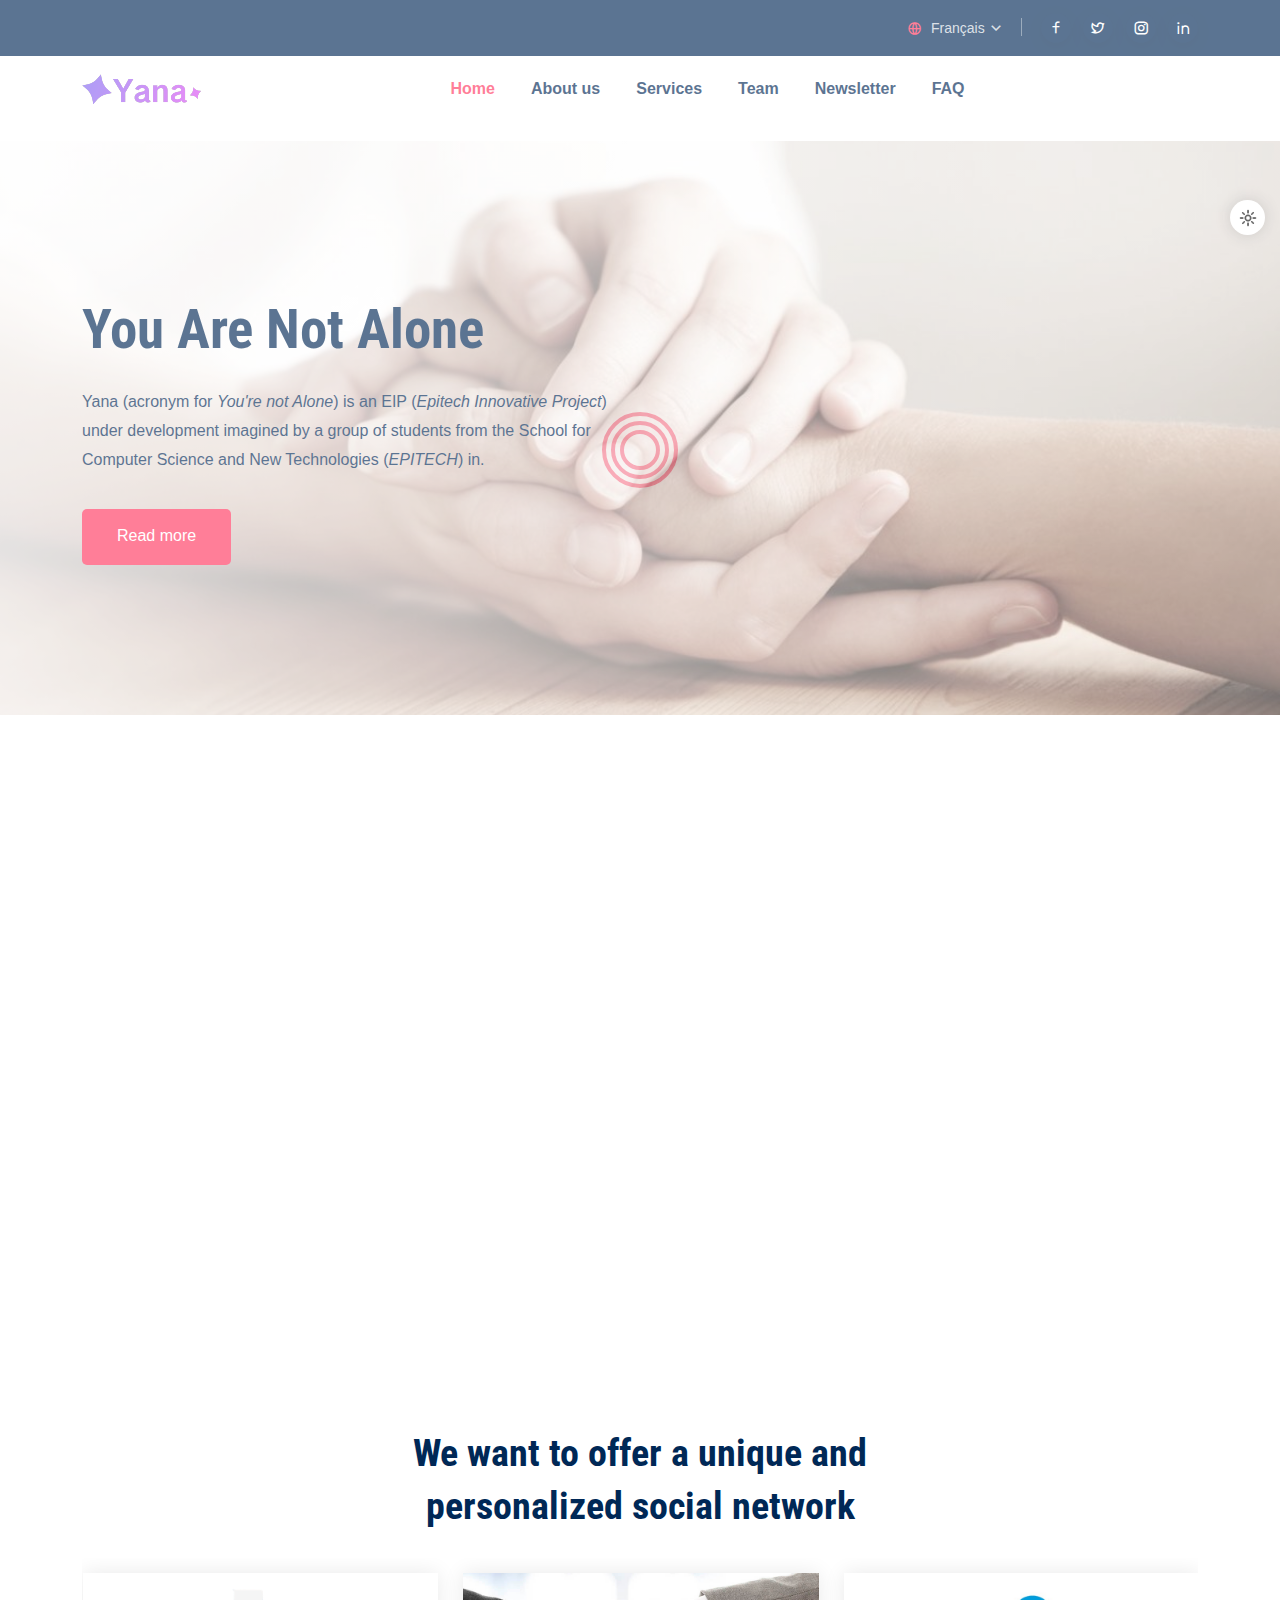
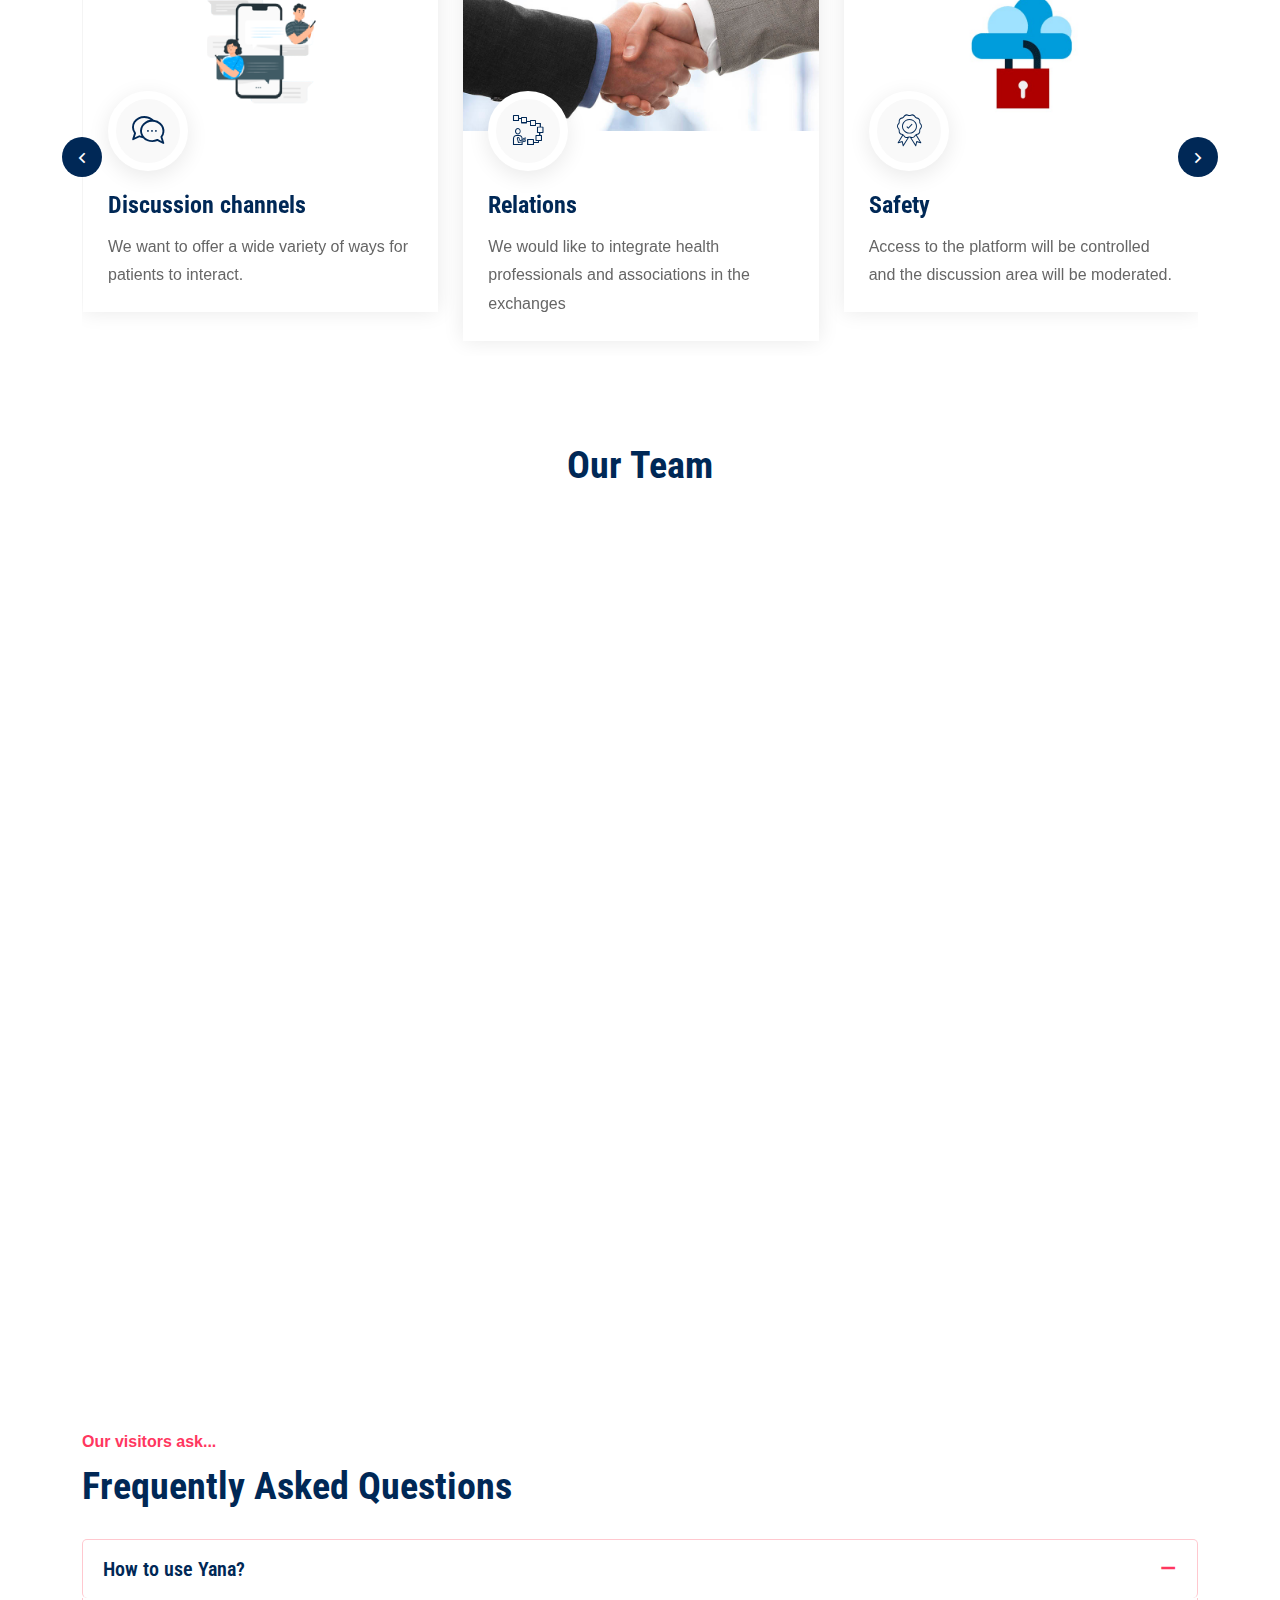
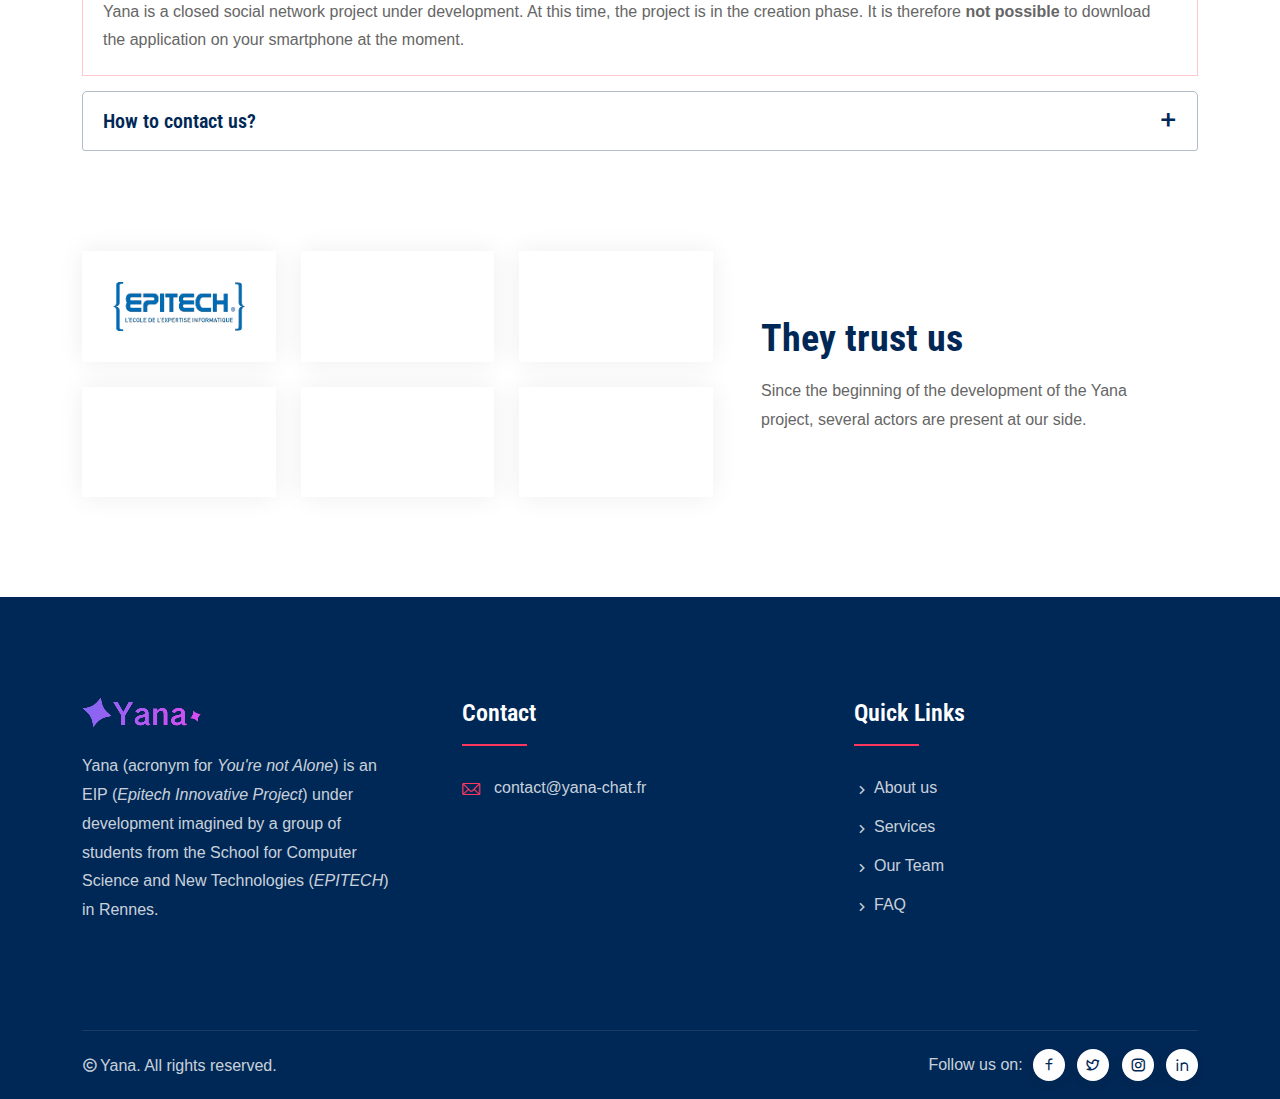
==== commit 62b373f5: "chg: some fixes" ====
--- a/index-en.html
+++ b/index-en.html
@@ -134,12 +134,6 @@
                     <p>Yana (acronym for <i>You're not Alone</i>) is an EIP (<i>Epitech Innovative Project</i>) under development imagined by a group of students from the School for Computer Science and New Technologies (<i>EPITECH</i>) in.</p>
                     <div class="hero-btn">
                       <a href="#appointment" class="btn style2">Read more</a>
-                      <!--<a class="watch-video" data-fancybox="" href="https://www.youtube.com/">
-<span class="play-btn">
-<i class="flaticon-play-1"></i>
-</span>
-<span class="play-text">Watch Our Videos </span>
-</a>!-->
                     </div>
                   </div>
                 </div>
@@ -170,10 +164,6 @@
                   <li><span><i class="ri-check-double-line"></i></span>Meet new people</li>
                   <li><span><i class="ri-check-double-line"></i></span>Exchange on many subjects</li>
                 </ul>
-                <!--<div class="about-subtext">
-<span><img src="assets/img/icons/medical-team.svg" alt="Image"></span>
-<h5></h5>
-</div>!-->
               </div>
             </div>
           </div>
@@ -411,19 +401,14 @@
                   <img src="assets/img/partner/partner-epitech.png" alt="Epitech">
                 </div>
                 <div class="partner-item">
-                  <img src="assets/img/partner/partner-epitech.png" alt="Epitech">
                 </div>
                 <div class="partner-item">
-                  <img src="assets/img/partner/partner-epitech.png" alt="Epitech">
                 </div>
                 <div class="partner-item">
-                  <img src="assets/img/partner/partner-epitech.png" alt="Epitech">
                 </div>
                 <div class="partner-item">
-                  <img src="assets/img/partner/partner-epitech.png" alt="Epitech">
                 </div>
                 <div class="partner-item">
-                  <img src="assets/img/partner/partner-epitech.png" alt="Epitech">
                 </div>
               </div>
             </div>
